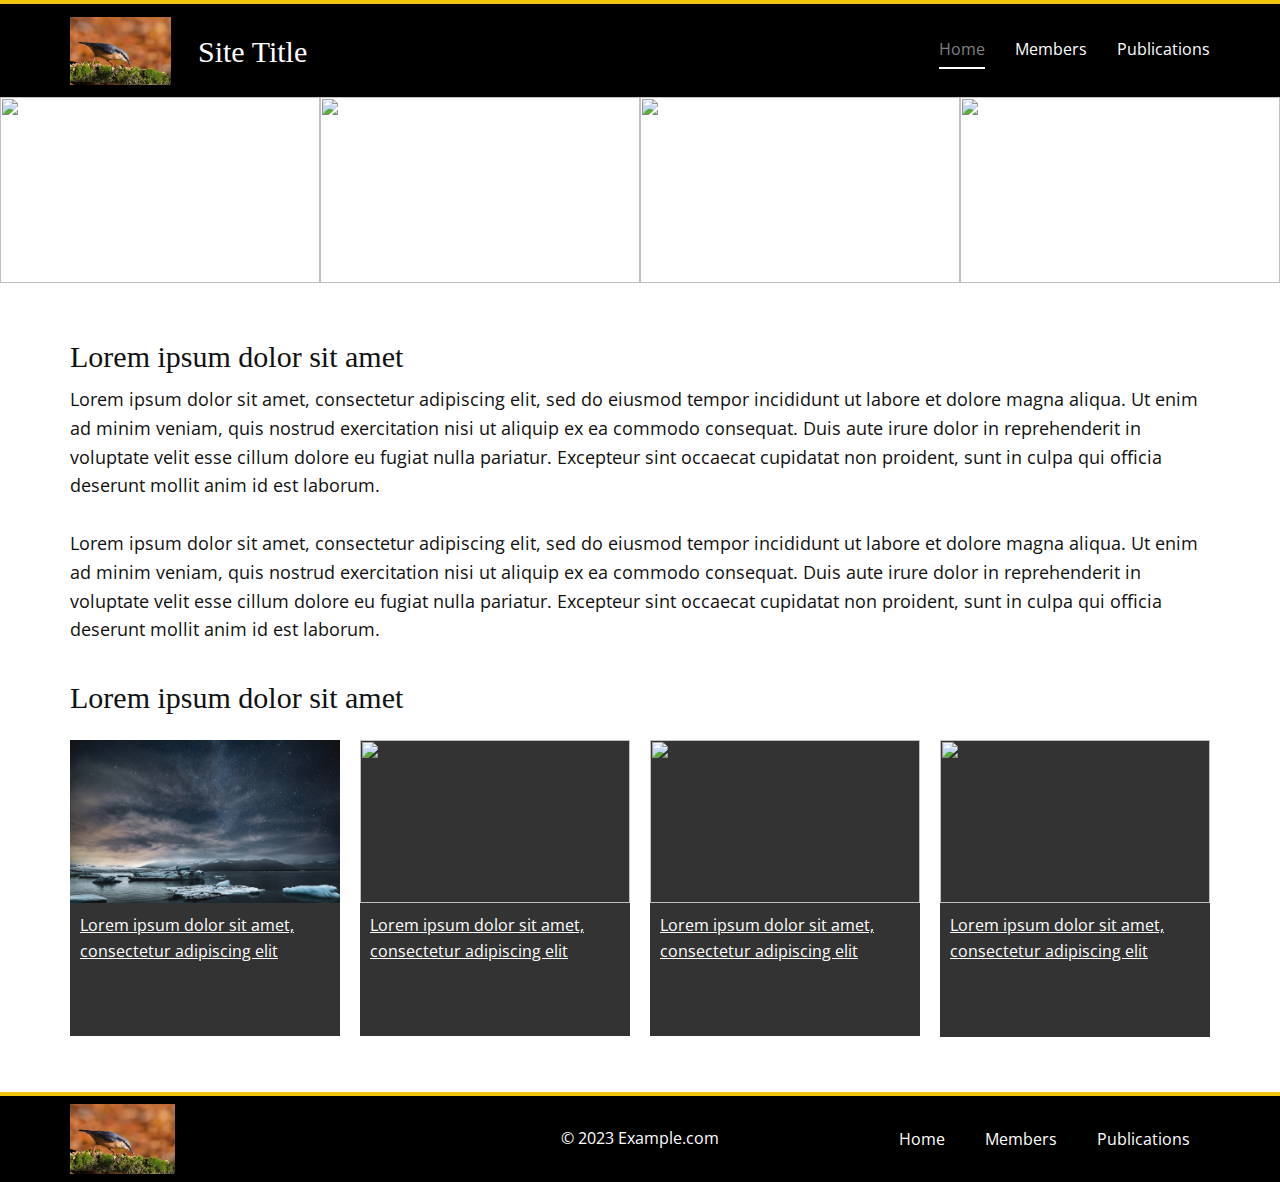
==== Home.html @ 26145945 "update" ====
<!DOCTYPE html>
<html style="font-size: 16px;" lang="en"><head>
    <meta name="viewport" content="width=device-width, initial-scale=1.0">
    <meta charset="utf-8">
    <meta name="keywords" content="This is an Example Website Heading">
    <meta name="description" content="">
    <title>Home</title>
    <link rel="stylesheet" href="style.css" media="screen">
<link rel="stylesheet" href="Home.css" media="screen">
    <script class="u-script" type="text/javascript" src="jquery.js" defer=""></script>
    <script class="u-script" type="text/javascript" src="script.js" defer=""></script>
    
    <link id="u-theme-google-font" rel="stylesheet" href="https://fonts.googleapis.com/css?family=Roboto:100,100i,300,300i,400,400i,500,500i,700,700i,900,900i|Open+Sans:300,300i,400,400i,500,500i,600,600i,700,700i,800,800i">
    
    
    
    <script type="application/ld+json">{
		"@context": "http://schema.org",
		"@type": "Organization",
		"name": "Site1",
		"logo": "images/479dc16452581d4a0d431041e88dc16169af17647cdf027901b9ed401eec7d08789500a4687298b7d4972075049ca8ba80bfc06013b332c9079c28_1280.jpg"
}</script>
    <meta name="theme-color" content="#478ac9">
    <meta property="og:title" content="Home">
    <meta property="og:description" content="">
    <meta property="og:type" content="website">
  <meta data-intl-tel-input-cdn-path="intlTelInput/"></head>
  <body class="u-body u-xl-mode" data-lang="en"><header class="u-black u-border-4 u-border-no-bottom u-border-no-left u-border-no-right u-border-palette-3-base u-clearfix u-header u-header" id="sec-eb6b"><div class="u-clearfix u-sheet u-sheet-1">
        <nav class="u-menu u-menu-one-level u-offcanvas u-menu-1">
          <div class="menu-collapse" style="font-size: 1rem; letter-spacing: 0px; font-weight: 400;">
            <a class="u-button-style u-custom-active-border-color u-custom-active-color u-custom-border u-custom-border-color u-custom-borders u-custom-hover-border-color u-custom-hover-color u-custom-left-right-menu-spacing u-custom-padding-bottom u-custom-text-active-color u-custom-text-color u-custom-text-hover-color u-custom-top-bottom-menu-spacing u-nav-link u-text-active-palette-1-base u-text-hover-palette-2-base" href="#">
              <svg class="u-svg-link" viewBox="0 0 24 24"><use xmlns:xlink="http://www.w3.org/1999/xlink" xlink:href="#menu-hamburger"></use></svg>
              <svg class="u-svg-content" version="1.1" id="menu-hamburger" viewBox="0 0 16 16" x="0px" y="0px" xmlns:xlink="http://www.w3.org/1999/xlink" xmlns="http://www.w3.org/2000/svg"><g><rect y="1" width="16" height="2"></rect><rect y="7" width="16" height="2"></rect><rect y="13" width="16" height="2"></rect>
</g></svg>
            </a>
          </div>
          <div class="u-custom-menu u-nav-container">
            <ul class="u-nav u-spacing-30 u-unstyled u-nav-1"><li class="u-nav-item"><a class="u-border-2 u-border-active-white u-border-hover-white u-border-no-left u-border-no-right u-border-no-top u-button-style u-nav-link u-text-active-grey-50 u-text-hover-grey-50 u-text-white" href="index.html" style="padding: 10px 0px;">Home</a>
</li><li class="u-nav-item"><a class="u-border-2 u-border-active-white u-border-hover-white u-border-no-left u-border-no-right u-border-no-top u-button-style u-nav-link u-text-active-grey-50 u-text-hover-grey-50 u-text-white" href="Members.html" style="padding: 10px 0px;">Members</a>
</li><li class="u-nav-item"><a class="u-border-2 u-border-active-white u-border-hover-white u-border-no-left u-border-no-right u-border-no-top u-button-style u-nav-link u-text-active-grey-50 u-text-hover-grey-50 u-text-white" href="Publications.html" style="padding: 10px 0px;">Publications</a>
</li></ul>
          </div>
          <div class="u-custom-menu u-nav-container-collapse">
            <div class="u-black u-container-style u-inner-container-layout u-opacity u-opacity-95 u-sidenav">
              <div class="u-inner-container-layout u-sidenav-overflow">
                <div class="u-menu-close"></div>
                <ul class="u-align-center u-nav u-popupmenu-items u-unstyled u-nav-2"><li class="u-nav-item"><a class="u-button-style u-nav-link" href="index.html">Home</a>
</li><li class="u-nav-item"><a class="u-button-style u-nav-link" href="Members.html">Members</a>
</li><li class="u-nav-item"><a class="u-button-style u-nav-link" href="Publications.html">Publications</a>
</li></ul>
              </div>
            </div>
            <div class="u-black u-menu-overlay u-opacity u-opacity-70"></div>
          </div>
        </nav>
        <a href="index.html" class="u-image u-logo u-image-1" data-image-width="1280" data-image-height="854" title="Home">
          <img src="images/479dc16452581d4a0d431041e88dc16169af17647cdf027901b9ed401eec7d08789500a4687298b7d4972075049ca8ba80bfc06013b332c9079c28_1280.jpg" class="u-logo-image u-logo-image-1">
        </a>
        <h1 class="u-custom-font u-font-georgia u-text u-text-default u-text-1">Site Title</h1>
      </div></header>
    <section class="u-align-center u-clearfix u-valign-middle u-section-1" id="sec-af7d">
      <div class="u-expanded-width u-gallery u-layout-grid u-show-text-on-hover u-gallery-1">
        <div class="u-gallery-inner u-gallery-inner-1">
          <div class="u-effect-fade u-gallery-item">
            <div class="u-back-slide" data-image-width="1280" data-image-height="853">
              <img class="u-back-image u-expanded" src="https://pixabay.com/get/g6930a780e0dfb46209451ac8246dd8c960e62f2b40645e8376b8b72d1131f4065442aaa1e832313bb602b2c0cd6d0d5ab40e7ce6a849fbbce3d733708258d1a3_1280.jpg">
            </div>
            <div class="u-over-slide u-shading u-over-slide-1">
              <h3 class="u-gallery-heading"></h3>
              <p class="u-gallery-text"></p>
            </div>
          </div>
          <div class="u-effect-fade u-gallery-item">
            <div class="u-back-slide" data-image-width="1280" data-image-height="853">
              <img class="u-back-image u-expanded" src="https://pixabay.com/get/g4686853865cf8bb905123b4b32ce20714c348b92cbc048119fe8eb288a809435771b877b5851073b29b66ee1ad4262e8dd6f68de3fdbd71ac6449dd88e58bc84_1280.jpg">
            </div>
            <div class="u-over-slide u-shading u-over-slide-2">
              <h3 class="u-gallery-heading"></h3>
              <p class="u-gallery-text"></p>
            </div>
          </div>
          <div class="u-effect-fade u-gallery-item">
            <div class="u-back-slide" data-image-width="1280" data-image-height="853">
              <img class="u-back-image u-expanded" src="https://pixabay.com/get/gbe7458f9c54dc36ed4347209df9c600137a1b8d85cb2b829082bd9cd4642c7c707bc08bb364a2e9b713bcf348eda8d5c29eec23f4846a1e8c9db288f5273f247_1280.jpg">
            </div>
            <div class="u-over-slide u-shading u-over-slide-3">
              <h3 class="u-gallery-heading"></h3>
              <p class="u-gallery-text"></p>
            </div>
          </div>
          <div class="u-effect-fade u-gallery-item" data-image-width="1280" data-image-height="853">
            <div class="u-back-slide">
              <img class="u-back-image u-expanded" src="https://pixabay.com/get/gbffd4af465324a0ad58f565b9cb8e1d65d6dec964a9f0bb3cbc9189b133e8003f83b657eb22f092108024a7ab6c31409e4e93d28e5c6b95c3aedfff0e6784a30_1280.jpg">
            </div>
            <div class="u-over-slide u-shading u-over-slide-4">
              <h3 class="u-gallery-heading"></h3>
              <p class="u-gallery-text"></p>
            </div>
          </div>
        </div>
      </div>
    </section>
    <section class="u-clearfix u-white u-section-2" id="sec-b62a">
      <div class="u-clearfix u-sheet u-valign-middle u-sheet-1">
        <h3 class="u-custom-font u-font-georgia u-text u-text-1"> Lorem ipsum dolor sit amet</h3>
        <p class="u-text u-text-default u-text-2">Lorem ipsum dolor sit amet, consectetur adipiscing elit, sed do eiusmod 
tempor incididunt ut labore et dolore magna aliqua. Ut enim ad minim 
veniam, quis nostrud exercitation  nisi ut aliquip ex ea 
commodo consequat. Duis aute irure dolor in reprehenderit in voluptate 
velit esse cillum dolore eu fugiat nulla pariatur. Excepteur sint 
occaecat cupidatat non proident, sunt in culpa qui officia deserunt 
mollit anim id est laborum.<br>
          <br>Lorem ipsum dolor sit amet, consectetur adipiscing elit, sed do eiusmod 
tempor incididunt ut labore et dolore magna aliqua. Ut enim ad minim 
veniam, quis nostrud exercitation  nisi ut aliquip ex ea 
commodo consequat. Duis aute irure dolor in reprehenderit in voluptate 
velit esse cillum dolore eu fugiat nulla pariatur. Excepteur sint 
occaecat cupidatat non proident, sunt in culpa qui officia deserunt 
mollit anim id est laborum.<br>
        </p>
        <h3 class="u-custom-font u-font-georgia u-text u-text-3"> Lorem ipsum dolor sit amet</h3>
        <div class="u-container-style u-grey-80 u-group u-hover-feature u-shape-rectangle u-group-1" data-href="#">
          <div class="u-container-layout u-container-layout-1">
            <img class="u-expanded-width u-image u-image-default u-image-1" src="images/324a0ad58f565b9cb8e1d65d6dec964a9f0bb3cbc9189b133e8003f83b657eb22f092108024a7ab6c31409e4e93d28e5c6b95c3aedfff0e6784a30_1280.jpg" alt="" data-image-width="1280" data-image-height="853">
            <p class="u-text u-text-4"> Lorem ipsum dolor sit amet, consectetur adipiscing elit</p>
          </div>
        </div>
        <div class="u-container-style u-grey-80 u-group u-hover-feature u-shape-rectangle u-group-2" data-href="#">
          <div class="u-container-layout u-container-layout-2">
            <img class="u-expanded-width u-image u-image-default u-image-2" src="https://pixabay.com/get/gbffd4af465324a0ad58f565b9cb8e1d65d6dec964a9f0bb3cbc9189b133e8003f83b657eb22f092108024a7ab6c31409e4e93d28e5c6b95c3aedfff0e6784a30_1280.jpg" alt="" data-image-width="1280" data-image-height="853">
            <p class="u-text u-text-5"> Lorem ipsum dolor sit amet, consectetur adipiscing elit</p>
          </div>
        </div>
        <div class="u-container-style u-grey-80 u-group u-hover-feature u-shape-rectangle u-group-3" data-href="#">
          <div class="u-container-layout u-container-layout-3">
            <img class="u-expanded-width u-image u-image-default u-image-3" src="https://pixabay.com/get/gbffd4af465324a0ad58f565b9cb8e1d65d6dec964a9f0bb3cbc9189b133e8003f83b657eb22f092108024a7ab6c31409e4e93d28e5c6b95c3aedfff0e6784a30_1280.jpg" alt="" data-image-width="1280" data-image-height="853">
            <p class="u-text u-text-6"> Lorem ipsum dolor sit amet, consectetur adipiscing elit</p>
          </div>
        </div>
        <div class="u-container-style u-grey-80 u-group u-hover-feature u-shape-rectangle u-group-4" data-href="#">
          <div class="u-container-layout u-container-layout-4">
            <img class="u-expanded-width u-image u-image-default u-image-4" src="https://pixabay.com/get/gbffd4af465324a0ad58f565b9cb8e1d65d6dec964a9f0bb3cbc9189b133e8003f83b657eb22f092108024a7ab6c31409e4e93d28e5c6b95c3aedfff0e6784a30_1280.jpg" alt="" data-image-width="1280" data-image-height="853">
            <p class="u-text u-text-7"> Lorem ipsum dolor sit amet, consectetur adipiscing elit</p>
          </div>
        </div>
      </div>
      
      
      
      
    </section>
    
    
    <footer class="u-black u-border-4 u-border-no-bottom u-border-no-left u-border-no-right u-border-palette-3-base u-clearfix u-footer" id="sec-b84a"><div class="u-clearfix u-sheet u-sheet-1">
        <a href="index.html" class="u-image u-logo u-image-1" data-image-width="1280" data-image-height="854" title="Home">
          <img src="images/479dc16452581d4a0d431041e88dc16169af17647cdf027901b9ed401eec7d08789500a4687298b7d4972075049ca8ba80bfc06013b332c9079c28_1280.jpg" class="u-logo-image u-logo-image-1">
        </a>
        <nav class="u-menu u-menu-one-level u-offcanvas u-menu-1">
          <div class="menu-collapse">
            <a class="u-button-style u-nav-link" href="#">
              <svg class="u-svg-link" viewBox="0 0 24 24"><use xmlns:xlink="http://www.w3.org/1999/xlink" xlink:href="#menu-hamburger"></use></svg>
              <svg class="u-svg-content" version="1.1" id="menu-hamburger" viewBox="0 0 16 16" x="0px" y="0px" xmlns:xlink="http://www.w3.org/1999/xlink" xmlns="http://www.w3.org/2000/svg"><g><rect y="1" width="16" height="2"></rect><rect y="7" width="16" height="2"></rect><rect y="13" width="16" height="2"></rect>
</g></svg>
            </a>
          </div>
          <div class="u-custom-menu u-nav-container">
            <ul class="u-nav u-unstyled"><li class="u-nav-item"><a class="u-button-style u-nav-link" href="Home.html">Home</a>
</li><li class="u-nav-item"><a class="u-button-style u-nav-link" href="Members.html">Members</a>
</li><li class="u-nav-item"><a class="u-button-style u-nav-link" href="Publications.html">Publications</a>
</li></ul>
          </div>
          <div class="u-custom-menu u-nav-container-collapse">
            <div class="u-black u-container-style u-inner-container-layout u-opacity u-opacity-95 u-sidenav">
              <div class="u-inner-container-layout u-sidenav-overflow">
                <div class="u-menu-close"></div>
                <ul class="u-align-center u-nav u-popupmenu-items u-unstyled u-nav-2"><li class="u-nav-item"><a class="u-button-style u-nav-link" href="Home.html">Home</a>
</li><li class="u-nav-item"><a class="u-button-style u-nav-link" href="Members.html">Members</a>
</li><li class="u-nav-item"><a class="u-button-style u-nav-link" href="Publications.html">Publications</a>
</li></ul>
              </div>
            </div>
            <div class="u-black u-menu-overlay u-opacity u-opacity-70"></div>
          </div>
        </nav>
        <p class="u-align-center u-text u-text-default u-text-1"> © 2023 Example.com</p>
      </div></footer>
    
  
</body></html>
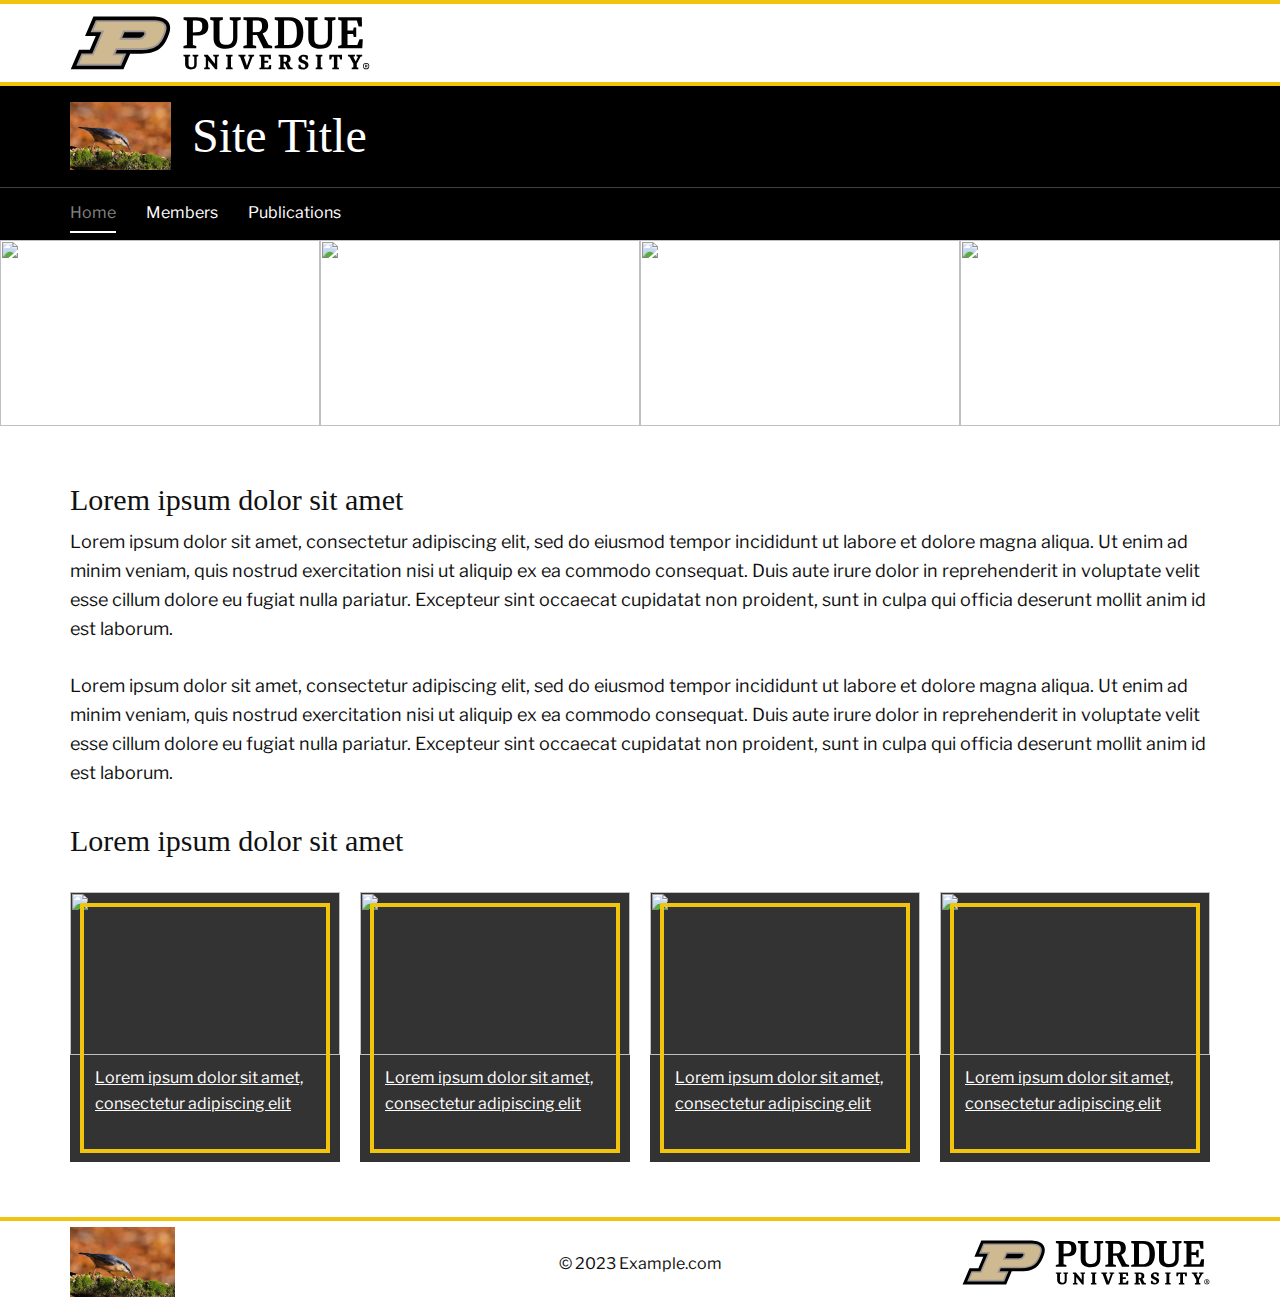
==== commit 528bfc53: "Update" ====
--- a/Home.html
+++ b/Home.html
@@ -5,10 +5,11 @@
     <meta name="keywords" content="This is an Example Website Heading">
     <meta name="description" content="">
     <title>Home</title>
-    <link rel="stylesheet" href="style.css" media="screen">
+    <link rel="stylesheet" href="nicepage.css" media="screen">
 <link rel="stylesheet" href="Home.css" media="screen">
     <script class="u-script" type="text/javascript" src="jquery.js" defer=""></script>
-    <script class="u-script" type="text/javascript" src="script.js" defer=""></script>
+    <script class="u-script" type="text/javascript" src="nicepage.js" defer=""></script>
+    <meta name="generator" content="Nicepage 5.6.10, nicepage.com">
     
     <link id="u-theme-google-font" rel="stylesheet" href="https://fonts.googleapis.com/css?family=Roboto:100,100i,300,300i,400,400i,500,500i,700,700i,900,900i|Open+Sans:300,300i,400,400i,500,500i,600,600i,700,700i,800,800i">
     
@@ -18,47 +19,79 @@
 		"@context": "http://schema.org",
 		"@type": "Organization",
 		"name": "Site1",
-		"logo": "images/479dc16452581d4a0d431041e88dc16169af17647cdf027901b9ed401eec7d08789500a4687298b7d4972075049ca8ba80bfc06013b332c9079c28_1280.jpg"
+		"logo": "images/PU-H-light.svg"
 }</script>
     <meta name="theme-color" content="#478ac9">
     <meta property="og:title" content="Home">
     <meta property="og:description" content="">
     <meta property="og:type" content="website">
-  <meta data-intl-tel-input-cdn-path="intlTelInput/"></head>
-  <body class="u-body u-xl-mode" data-lang="en"><header class="u-black u-border-4 u-border-no-bottom u-border-no-left u-border-no-right u-border-palette-3-base u-clearfix u-header u-header" id="sec-eb6b"><div class="u-clearfix u-sheet u-sheet-1">
-        <nav class="u-menu u-menu-one-level u-offcanvas u-menu-1">
-          <div class="menu-collapse" style="font-size: 1rem; letter-spacing: 0px; font-weight: 400;">
-            <a class="u-button-style u-custom-active-border-color u-custom-active-color u-custom-border u-custom-border-color u-custom-borders u-custom-hover-border-color u-custom-hover-color u-custom-left-right-menu-spacing u-custom-padding-bottom u-custom-text-active-color u-custom-text-color u-custom-text-hover-color u-custom-top-bottom-menu-spacing u-nav-link u-text-active-palette-1-base u-text-hover-palette-2-base" href="#">
-              <svg class="u-svg-link" viewBox="0 0 24 24"><use xmlns:xlink="http://www.w3.org/1999/xlink" xlink:href="#menu-hamburger"></use></svg>
-              <svg class="u-svg-content" version="1.1" id="menu-hamburger" viewBox="0 0 16 16" x="0px" y="0px" xmlns:xlink="http://www.w3.org/1999/xlink" xmlns="http://www.w3.org/2000/svg"><g><rect y="1" width="16" height="2"></rect><rect y="7" width="16" height="2"></rect><rect y="13" width="16" height="2"></rect>
+  <link rel="preconnect" href="https://fonts.googleapis.com">
+<link rel="preconnect" href="https://fonts.gstatic.com" crossorigin="">
+<link href="https://fonts.googleapis.com/css2?family=Libre+Franklin&amp;display=swap" rel="stylesheet"><meta data-intl-tel-input-cdn-path="intlTelInput/"></head>
+  <body class="u-body u-xl-mode" data-lang="en"><header class=" u-border-no-bottom u-border-no-left u-border-no-right u-border-no-top u-clearfix u-header u-section-row-container" id="sec-eb6b" style=""><div class="u-section-rows">
+        <div class="u-border-4 u-border-no-left u-border-no-right u-border-palette-3-base u-clearfix u-section-row u-white" data-animation-name="" data-animation-duration="0" data-animation-delay="0" data-animation-direction="" id="sec-3c46">
+          <div class="u-clearfix u-sheet u-valign-middle u-sheet-1">
+            <a href="https://nicepage.com/k/loans-website-templates" class="u-image u-logo u-image-1" data-image-width="300" data-image-height="54">
+              <img src="images/PU-H-light.svg" class="u-logo-image u-logo-image-1">
+            </a>
+          </div>
+          
+          
+          
+          
+          
+        </div>
+        <div class="u-black u-section-row u-section-row-2" id="sec-4ad6">
+          <div class="u-clearfix u-sheet u-sheet-2">
+            <a href="index.html" class="u-image u-logo u-image-2" data-image-width="1280" data-image-height="854" title="Home">
+              <img src="images/479dc16452581d4a0d431041e88dc16169af17647cdf027901b9ed401eec7d08789500a4687298b7d4972075049ca8ba80bfc06013b332c9079c28_1280.jpg" class="u-logo-image u-logo-image-2">
+            </a>
+            <h1 class="u-custom-font u-font-georgia u-text u-text-default u-text-1">Site Title</h1>
+          </div>
+          
+          
+          
+          
+          
+        </div>
+        <div class="u-black u-border-1 u-border-grey-75 u-border-no-bottom u-border-no-left u-border-no-right u-section-row u-section-row-3" id="sec-169a">
+          <div class="u-clearfix u-sheet u-valign-middle u-sheet-3">
+            <nav class="u-menu u-menu-one-level u-offcanvas u-menu-1">
+              <div class="menu-collapse" style="font-size: 1rem; letter-spacing: 0px; font-weight: 400;">
+                <a class="u-button-style u-custom-active-border-color u-custom-active-color u-custom-border u-custom-border-color u-custom-borders u-custom-hover-border-color u-custom-hover-color u-custom-left-right-menu-spacing u-custom-padding-bottom u-custom-text-active-color u-custom-text-color u-custom-text-hover-color u-custom-top-bottom-menu-spacing u-nav-link u-text-active-palette-1-base u-text-hover-palette-2-base" href="#">
+                  <svg class="u-svg-link" viewBox="0 0 24 24"><use xmlns:xlink="http://www.w3.org/1999/xlink" xlink:href="#menu-hamburger"></use></svg>
+                  <svg class="u-svg-content" version="1.1" id="menu-hamburger" viewBox="0 0 16 16" x="0px" y="0px" xmlns:xlink="http://www.w3.org/1999/xlink" xmlns="http://www.w3.org/2000/svg"><g><rect y="1" width="16" height="2"></rect><rect y="7" width="16" height="2"></rect><rect y="13" width="16" height="2"></rect>
 </g></svg>
-            </a>
-          </div>
-          <div class="u-custom-menu u-nav-container">
-            <ul class="u-nav u-spacing-30 u-unstyled u-nav-1"><li class="u-nav-item"><a class="u-border-2 u-border-active-white u-border-hover-white u-border-no-left u-border-no-right u-border-no-top u-button-style u-nav-link u-text-active-grey-50 u-text-hover-grey-50 u-text-white" href="index.html" style="padding: 10px 0px;">Home</a>
+                </a>
+              </div>
+              <div class="u-custom-menu u-nav-container">
+                <ul class="u-nav u-spacing-30 u-unstyled u-nav-1"><li class="u-nav-item"><a class="u-border-2 u-border-active-white u-border-hover-white u-border-no-left u-border-no-right u-border-no-top u-button-style u-nav-link u-text-active-grey-50 u-text-hover-grey-50 u-text-white" href="index.html" style="padding: 10px 0px;">Home</a>
 </li><li class="u-nav-item"><a class="u-border-2 u-border-active-white u-border-hover-white u-border-no-left u-border-no-right u-border-no-top u-button-style u-nav-link u-text-active-grey-50 u-text-hover-grey-50 u-text-white" href="Members.html" style="padding: 10px 0px;">Members</a>
 </li><li class="u-nav-item"><a class="u-border-2 u-border-active-white u-border-hover-white u-border-no-left u-border-no-right u-border-no-top u-button-style u-nav-link u-text-active-grey-50 u-text-hover-grey-50 u-text-white" href="Publications.html" style="padding: 10px 0px;">Publications</a>
 </li></ul>
-          </div>
-          <div class="u-custom-menu u-nav-container-collapse">
-            <div class="u-black u-container-style u-inner-container-layout u-opacity u-opacity-95 u-sidenav">
-              <div class="u-inner-container-layout u-sidenav-overflow">
-                <div class="u-menu-close"></div>
-                <ul class="u-align-center u-nav u-popupmenu-items u-unstyled u-nav-2"><li class="u-nav-item"><a class="u-button-style u-nav-link" href="index.html">Home</a>
+              </div>
+              <div class="u-custom-menu u-nav-container-collapse">
+                <div class="u-black u-container-style u-inner-container-layout u-opacity u-opacity-95 u-sidenav">
+                  <div class="u-inner-container-layout u-sidenav-overflow">
+                    <div class="u-menu-close"></div>
+                    <ul class="u-align-center u-nav u-popupmenu-items u-unstyled u-nav-2"><li class="u-nav-item"><a class="u-button-style u-nav-link" href="index.html">Home</a>
 </li><li class="u-nav-item"><a class="u-button-style u-nav-link" href="Members.html">Members</a>
 </li><li class="u-nav-item"><a class="u-button-style u-nav-link" href="Publications.html">Publications</a>
 </li></ul>
+                  </div>
+                </div>
+                <div class="u-black u-menu-overlay u-opacity u-opacity-70"></div>
               </div>
-            </div>
-            <div class="u-black u-menu-overlay u-opacity u-opacity-70"></div>
-          </div>
-        </nav>
-        <a href="index.html" class="u-image u-logo u-image-1" data-image-width="1280" data-image-height="854" title="Home">
-          <img src="images/479dc16452581d4a0d431041e88dc16169af17647cdf027901b9ed401eec7d08789500a4687298b7d4972075049ca8ba80bfc06013b332c9079c28_1280.jpg" class="u-logo-image u-logo-image-1">
-        </a>
-        <h1 class="u-custom-font u-font-georgia u-text u-text-default u-text-1">Site Title</h1>
+            </nav>
+          </div>
+          
+          
+          
+          
+          
+        </div>
       </div></header>
-    <section class="u-align-center u-clearfix u-valign-middle u-section-1" id="sec-af7d">
+    <section class="u-align-center u-clearfix u-section-1" id="sec-af7d">
       <div class="u-expanded-width u-gallery u-layout-grid u-show-text-on-hover u-gallery-1">
         <div class="u-gallery-inner u-gallery-inner-1">
           <div class="u-effect-fade u-gallery-item">
@@ -121,26 +154,30 @@
         <h3 class="u-custom-font u-font-georgia u-text u-text-3"> Lorem ipsum dolor sit amet</h3>
         <div class="u-container-style u-grey-80 u-group u-hover-feature u-shape-rectangle u-group-1" data-href="#">
           <div class="u-container-layout u-container-layout-1">
-            <img class="u-expanded-width u-image u-image-default u-image-1" src="images/324a0ad58f565b9cb8e1d65d6dec964a9f0bb3cbc9189b133e8003f83b657eb22f092108024a7ab6c31409e4e93d28e5c6b95c3aedfff0e6784a30_1280.jpg" alt="" data-image-width="1280" data-image-height="853">
+            <img class="u-expanded-width u-image u-image-default u-image-1" src="https://pixabay.com/get/gbffd4af465324a0ad58f565b9cb8e1d65d6dec964a9f0bb3cbc9189b133e8003f83b657eb22f092108024a7ab6c31409e4e93d28e5c6b95c3aedfff0e6784a30_1280.jpg" alt="" data-image-width="1280" data-image-height="853">
             <p class="u-text u-text-4"> Lorem ipsum dolor sit amet, consectetur adipiscing elit</p>
+            <div class="box-scale u-border-4 u-border-palette-3-base u-hover-feature u-preserve-proportions u-shape u-shape-rectangle u-shape-1"></div>
           </div>
         </div>
         <div class="u-container-style u-grey-80 u-group u-hover-feature u-shape-rectangle u-group-2" data-href="#">
           <div class="u-container-layout u-container-layout-2">
             <img class="u-expanded-width u-image u-image-default u-image-2" src="https://pixabay.com/get/gbffd4af465324a0ad58f565b9cb8e1d65d6dec964a9f0bb3cbc9189b133e8003f83b657eb22f092108024a7ab6c31409e4e93d28e5c6b95c3aedfff0e6784a30_1280.jpg" alt="" data-image-width="1280" data-image-height="853">
             <p class="u-text u-text-5"> Lorem ipsum dolor sit amet, consectetur adipiscing elit</p>
+            <div class="box-scale u-border-4 u-border-palette-3-base u-hover-feature u-preserve-proportions u-shape u-shape-rectangle u-shape-2"></div>
           </div>
         </div>
         <div class="u-container-style u-grey-80 u-group u-hover-feature u-shape-rectangle u-group-3" data-href="#">
           <div class="u-container-layout u-container-layout-3">
             <img class="u-expanded-width u-image u-image-default u-image-3" src="https://pixabay.com/get/gbffd4af465324a0ad58f565b9cb8e1d65d6dec964a9f0bb3cbc9189b133e8003f83b657eb22f092108024a7ab6c31409e4e93d28e5c6b95c3aedfff0e6784a30_1280.jpg" alt="" data-image-width="1280" data-image-height="853">
             <p class="u-text u-text-6"> Lorem ipsum dolor sit amet, consectetur adipiscing elit</p>
+            <div class="box-scale u-border-4 u-border-palette-3-base u-hover-feature u-preserve-proportions u-shape u-shape-rectangle u-shape-3"></div>
           </div>
         </div>
         <div class="u-container-style u-grey-80 u-group u-hover-feature u-shape-rectangle u-group-4" data-href="#">
           <div class="u-container-layout u-container-layout-4">
             <img class="u-expanded-width u-image u-image-default u-image-4" src="https://pixabay.com/get/gbffd4af465324a0ad58f565b9cb8e1d65d6dec964a9f0bb3cbc9189b133e8003f83b657eb22f092108024a7ab6c31409e4e93d28e5c6b95c3aedfff0e6784a30_1280.jpg" alt="" data-image-width="1280" data-image-height="853">
             <p class="u-text u-text-7"> Lorem ipsum dolor sit amet, consectetur adipiscing elit</p>
+            <div class="box-scale u-border-4 u-border-palette-3-base u-hover-feature u-preserve-proportions u-shape u-shape-rectangle u-shape-4"></div>
           </div>
         </div>
       </div>
@@ -148,42 +185,32 @@
       
       
       
+      
+      
+      
+      
     </section>
     
     
-    <footer class="u-black u-border-4 u-border-no-bottom u-border-no-left u-border-no-right u-border-palette-3-base u-clearfix u-footer" id="sec-b84a"><div class="u-clearfix u-sheet u-sheet-1">
+    <footer class="u-border-4 u-border-no-bottom u-border-no-left u-border-no-right u-border-palette-3-base u-clearfix u-footer u-white" id="sec-b84a"><div class="u-clearfix u-sheet u-sheet-1">
         <a href="index.html" class="u-image u-logo u-image-1" data-image-width="1280" data-image-height="854" title="Home">
           <img src="images/479dc16452581d4a0d431041e88dc16169af17647cdf027901b9ed401eec7d08789500a4687298b7d4972075049ca8ba80bfc06013b332c9079c28_1280.jpg" class="u-logo-image u-logo-image-1">
         </a>
-        <nav class="u-menu u-menu-one-level u-offcanvas u-menu-1">
-          <div class="menu-collapse">
-            <a class="u-button-style u-nav-link" href="#">
-              <svg class="u-svg-link" viewBox="0 0 24 24"><use xmlns:xlink="http://www.w3.org/1999/xlink" xlink:href="#menu-hamburger"></use></svg>
-              <svg class="u-svg-content" version="1.1" id="menu-hamburger" viewBox="0 0 16 16" x="0px" y="0px" xmlns:xlink="http://www.w3.org/1999/xlink" xmlns="http://www.w3.org/2000/svg"><g><rect y="1" width="16" height="2"></rect><rect y="7" width="16" height="2"></rect><rect y="13" width="16" height="2"></rect>
-</g></svg>
-            </a>
-          </div>
-          <div class="u-custom-menu u-nav-container">
-            <ul class="u-nav u-unstyled"><li class="u-nav-item"><a class="u-button-style u-nav-link" href="Home.html">Home</a>
-</li><li class="u-nav-item"><a class="u-button-style u-nav-link" href="Members.html">Members</a>
-</li><li class="u-nav-item"><a class="u-button-style u-nav-link" href="Publications.html">Publications</a>
-</li></ul>
-          </div>
-          <div class="u-custom-menu u-nav-container-collapse">
-            <div class="u-black u-container-style u-inner-container-layout u-opacity u-opacity-95 u-sidenav">
-              <div class="u-inner-container-layout u-sidenav-overflow">
-                <div class="u-menu-close"></div>
-                <ul class="u-align-center u-nav u-popupmenu-items u-unstyled u-nav-2"><li class="u-nav-item"><a class="u-button-style u-nav-link" href="Home.html">Home</a>
-</li><li class="u-nav-item"><a class="u-button-style u-nav-link" href="Members.html">Members</a>
-</li><li class="u-nav-item"><a class="u-button-style u-nav-link" href="Publications.html">Publications</a>
-</li></ul>
-              </div>
-            </div>
-            <div class="u-black u-menu-overlay u-opacity u-opacity-70"></div>
-          </div>
-        </nav>
         <p class="u-align-center u-text u-text-default u-text-1"> © 2023 Example.com</p>
+        <a href="index.html" class="u-image u-logo u-image-2" data-image-width="248" data-image-height="45" title="Home">
+          <img src="images/PU-H-light.svg" class="u-logo-image u-logo-image-2">
+        </a>
       </div></footer>
-    
+    <section class="u-backlink u-clearfix u-grey-80">
+      <a class="u-link" href="https://nicepage.com/website-templates" target="_blank">
+        <span>Free Website Templates</span>
+      </a>
+      <p class="u-text">
+        <span>created with</span>
+      </p>
+      <a class="u-link" href="https://nicepage.cloud" target="_blank">
+        <span>Best Website Builder</span>
+      </a>. 
+    </section>
   
 </body></html>--- a/nicepage.css
+++ b/nicepage.css
@@ -0,0 +1,41447 @@
+@charset "UTF-8";
+.u-hidden-block {
+  visibility: hidden!important;
+}
+.u-locked-block {
+  pointer-events: none!important;
+}
+/*! normalize.css v4.1.1 | MIT License | github.com/necolas/normalize.css */
+html {
+  font-family: sans-serif;
+  -ms-text-size-adjust: 100%;
+  -webkit-text-size-adjust: 100%;
+}
+body {
+  margin: 0;
+}
+article,
+aside,
+details,
+figcaption,
+figure,
+footer,
+header,
+main,
+menu,
+nav,
+section,
+summary {
+  display: block;
+}
+audio,
+canvas,
+progress,
+video {
+  display: inline-block;
+}
+audio:not([controls]) {
+  display: none;
+  height: 0;
+}
+progress {
+  vertical-align: baseline;
+}
+template,
+[hidden] {
+  display: none;
+}
+a {
+  background-color: transparent;
+  -webkit-text-decoration-skip: objects;
+}
+a:active,
+a:hover {
+  outline-width: 0;
+}
+abbr[title] {
+  border-bottom: none;
+  text-decoration: underline;
+}
+b,
+strong {
+  font-weight: inherit;
+  font-weight: bold;
+}
+dfn {
+  font-style: italic;
+}
+h1 {
+  font-size: 2em;
+  margin: 0.67em 0;
+}
+mark {
+  background-color: #ff0;
+  color: #000;
+}
+small {
+  font-size: 80%;
+}
+sub,
+sup {
+  font-size: 75%;
+  line-height: 0;
+  position: relative;
+  vertical-align: baseline;
+}
+sub {
+  bottom: -0.25em;
+}
+sup {
+  top: -0.5em;
+}
+img {
+  border-style: none;
+}
+svg:not(:root) {
+  overflow: hidden;
+}
+code,
+kbd,
+pre,
+samp {
+  font-family: monospace,monospace;
+  font-size: 1em;
+}
+hr {
+  box-sizing: content-box;
+  height: 0;
+  overflow: visible;
+}
+button,
+input,
+optgroup,
+select,
+textarea {
+  color: inherit;
+  font: inherit;
+  margin: 0;
+}
+optgroup {
+  font-weight: 700;
+}
+button,
+input {
+  overflow: visible;
+}
+button,
+select {
+  text-transform: none;
+}
+button,
+html [type="button"],
+[type="reset"],
+[type="submit"] {
+  -webkit-appearance: button;
+}
+button::-moz-focus-inner,
+[type="button"]::-moz-focus-inner,
+[type="reset"]::-moz-focus-inner,
+[type="submit"]::-moz-focus-inner {
+  border-style: none;
+  padding: 0;
+}
+button:-moz-focusring,
+[type="button"]:-moz-focusring,
+[type="reset"]:-moz-focusring,
+[type="submit"]:-moz-focusring {
+  outline: 1px dotted ButtonText;
+}
+fieldset {
+  border: 1px solid silver;
+  margin: 0 2px;
+  padding: 0.35em 0.625em 0.75em;
+}
+legend {
+  box-sizing: border-box;
+  color: inherit;
+  display: table;
+  max-width: 100%;
+  padding: 0;
+  white-space: normal;
+}
+textarea {
+  overflow: auto;
+  outline: none;
+}
+button,
+select,
+input,
+textarea {
+  outline: none;
+}
+[type="checkbox"],
+[type="radio"] {
+  box-sizing: border-box;
+  padding: 0;
+}
+[type="number"]::-webkit-inner-spin-button,
+[type="number"]::-webkit-outer-spin-button {
+  height: auto;
+}
+[type="search"] {
+  -webkit-appearance: textfield;
+  outline-offset: -2px;
+}
+[type="search"]::-webkit-search-cancel-button,
+[type="search"]::-webkit-search-decoration {
+  -webkit-appearance: none;
+}
+::-webkit-input-placeholder {
+  color: inherit;
+  opacity: 0.54;
+}
+::-webkit-file-upload-button {
+  -webkit-appearance: button;
+  font: inherit;
+}
+ul,
+ol {
+  padding-left: 20px;
+}
+/* Fade effect */
+/* Over effect */
+/* Slide effect */
+/* Over and Slide effect */
+/* Flip Left effect */
+/* Flip Right effect */
+/* Flip Top effect */
+/* Flip Bottom effect */
+/* Wobble Left effect */
+/* Wobble Right effect */
+/* Wobble top effect */
+/* Wobble bottom effect */
+/* Zoom and Rotate Effects */
+/* Utility */
+.u-over-slide {
+  position: absolute;
+  left: 0;
+  top: 0;
+  width: 100%;
+  height: 100%;
+}
+.u-background-effect {
+  overflow: hidden;
+}
+.u-background-effect ~ .u-container-layout {
+  cursor: pointer;
+}
+/* Fade effect */
+.u-effect-fade .u-over-slide {
+  opacity: 0;
+  transition: all 500ms ease;
+}
+.u-effect-fade:hover .u-over-slide,
+.u-effect-fade.u-effect-active .u-over-slide {
+  opacity: 1;
+}
+/* Over effect */
+.u-effect-over-left .u-over-slide {
+  transform: translate(-100%, 0);
+  transition: all 500ms ease;
+}
+.u-effect-over-left:hover .u-over-slide,
+.u-effect-over-left.u-effect-active .u-over-slide {
+  transform: translate(0, 0);
+}
+.u-effect-over-right .u-over-slide {
+  transform: translate(100%, 0);
+  transition: all 500ms ease;
+}
+.u-effect-over-right:hover .u-over-slide,
+.u-effect-over-right.u-effect-active .u-over-slide {
+  transform: translate(0, 0);
+}
+.u-effect-over-top .u-over-slide {
+  transform: translate(0, -100%);
+  transition: all 500ms ease;
+}
+.u-effect-over-top:hover .u-over-slide,
+.u-effect-over-top.u-effect-active .u-over-slide {
+  transform: translate(0, 0);
+}
+.u-effect-over-bottom .u-over-slide {
+  transform: translate(0, 100%);
+  transition: all 500ms ease;
+}
+.u-effect-over-bottom:hover .u-over-slide,
+.u-effect-over-bottom.u-effect-active .u-over-slide {
+  transform: translate(0, 0);
+}
+.u-effect-over-topleft .u-over-slide {
+  transform: translate(-100%, -100%);
+  transition: all 500ms ease;
+}
+.u-effect-over-topleft:hover .u-over-slide,
+.u-effect-over-topleft.u-effect-active .u-over-slide {
+  transform: translate(0, 0);
+}
+.u-effect-over-topright .u-over-slide {
+  transform: translate(100%, -100%);
+  transition: all 500ms ease;
+}
+.u-effect-over-topright:hover .u-over-slide,
+.u-effect-over-topright.u-effect-active .u-over-slide {
+  transform: translate(0, 0);
+}
+.u-effect-over-bottomleft .u-over-slide {
+  transform: translate(-100%, 100%);
+  transition: all 500ms ease;
+}
+.u-effect-over-bottomleft:hover .u-over-slide,
+.u-effect-over-bottomleft.u-effect-active .u-over-slide {
+  transform: translate(0, 0);
+}
+.u-effect-over-bottomright .u-over-slide {
+  transform: translate(100%, 100%);
+  transition: all 500ms ease;
+}
+.u-effect-over-bottomright:hover .u-over-slide,
+.u-effect-over-bottomright.u-effect-active .u-over-slide {
+  transform: translate(0, 0);
+}
+/* Slide effect */
+.u-effect-slide-left .u-over-slide {
+  transform: translate(-100%, 0);
+  transition: all 500ms ease;
+}
+.u-effect-slide-left:hover .u-over-slide,
+.u-effect-slide-left.u-effect-active .u-over-slide {
+  transform: translate(0, 0);
+}
+.u-effect-slide-left .u-back-slide {
+  transition: all 500ms ease;
+}
+.u-effect-slide-left:hover .u-back-slide,
+.u-effect-slide-left.u-effect-active .u-back-slide {
+  transform: translate(100%, 0);
+}
+.u-effect-slide-right .u-over-slide {
+  transform: translate(100%, 0);
+  transition: all 500ms ease;
+}
+.u-effect-slide-right:hover .u-over-slide,
+.u-effect-slide-right.u-effect-active .u-over-slide {
+  transform: translate(0, 0);
+}
+.u-effect-slide-right .u-back-slide {
+  transition: all 500ms ease;
+}
+.u-effect-slide-right:hover .u-back-slide,
+.u-effect-slide-right.u-effect-active .u-back-slide {
+  transform: translate(-100%, 0);
+}
+.u-effect-slide-top .u-over-slide {
+  transform: translate(0, -100%);
+  transition: all 500ms ease;
+}
+.u-effect-slide-top:hover .u-over-slide,
+.u-effect-slide-top.u-effect-active .u-over-slide {
+  transform: translate(0, 0);
+}
+.u-effect-slide-top .u-back-slide {
+  transition: all 500ms ease;
+}
+.u-effect-slide-top:hover .u-back-slide,
+.u-effect-slide-top.u-effect-active .u-back-slide {
+  transform: translate(0, 100%);
+}
+.u-effect-slide-bottom .u-over-slide {
+  transform: translate(0, 100%);
+  transition: all 500ms ease;
+}
+.u-effect-slide-bottom:hover .u-over-slide,
+.u-effect-slide-bottom.u-effect-active .u-over-slide {
+  transform: translate(0, 0);
+}
+.u-effect-slide-bottom .u-back-slide {
+  transition: all 500ms ease;
+}
+.u-effect-slide-bottom:hover .u-back-slide,
+.u-effect-slide-bottom.u-effect-active .u-back-slide {
+  transform: translate(0, -100%);
+}
+.u-effect-slide-topleft .u-over-slide {
+  transform: translate(-100%, -100%);
+  transition: all 500ms ease;
+}
+.u-effect-slide-topleft:hover .u-over-slide,
+.u-effect-slide-topleft.u-effect-active .u-over-slide {
+  transform: translate(0, 0);
+}
+.u-effect-slide-topleft .u-back-slide {
+  transition: all 500ms ease;
+}
+.u-effect-slide-topleft:hover .u-back-slide,
+.u-effect-slide-topleft.u-effect-active .u-back-slide {
+  transform: translate(100%, 100%);
+}
+.u-effect-slide-topright .u-over-slide {
+  transform: translate(100%, -100%);
+  transition: all 500ms ease;
+}
+.u-effect-slide-topright:hover .u-over-slide,
+.u-effect-slide-topright.u-effect-active .u-over-slide {
+  transform: translate(0, 0);
+}
+.u-effect-slide-topright .u-back-slide {
+  transition: all 500ms ease;
+}
+.u-effect-slide-topright:hover .u-back-slide,
+.u-effect-slide-topright.u-effect-active .u-back-slide {
+  transform: translate(-100%, 100%);
+}
+.u-effect-slide-bottomleft .u-over-slide {
+  transform: translate(-100%, 100%);
+  transition: all 500ms ease;
+}
+.u-effect-slide-bottomleft:hover .u-over-slide,
+.u-effect-slide-bottomleft.u-effect-active .u-over-slide {
+  transform: translate(0, 0);
+}
+.u-effect-slide-bottomleft .u-back-slide {
+  transition: all 500ms ease;
+}
+.u-effect-slide-bottomleft:hover .u-back-slide,
+.u-effect-slide-bottomleft.u-effect-active .u-back-slide {
+  transform: translate(100%, -100%);
+}
+.u-effect-slide-bottomright .u-over-slide {
+  transform: translate(100%, 100%);
+  transition: all 500ms ease;
+}
+.u-effect-slide-bottomright:hover .u-over-slide,
+.u-effect-slide-bottomright.u-effect-active .u-over-slide {
+  transform: translate(0, 0);
+}
+.u-effect-slide-bottomright .u-back-slide {
+  transition: all 500ms ease;
+}
+.u-effect-slide-bottomright:hover .u-back-slide,
+.u-effect-slide-bottomright.u-effect-active .u-back-slide {
+  transform: translate(-100%, -100%);
+}
+/* Flip */
+.u-effect-flip-left,
+.u-effect-flip-left .u-slidesWrapper {
+  perspective: 300px;
+}
+.u-effect-flip-left .u-over-slide {
+  opacity: 0;
+  transform: rotateY(180deg);
+  transform-origin: center left;
+  transition: transform 500ms ease, transform-origin 500ms ease, opacity 0ms ease 500ms;
+}
+.u-effect-flip-left:hover .u-over-slide,
+.u-effect-flip-left.u-effect-active .u-over-slide {
+  opacity: 1;
+  transform: rotateY(0deg);
+  transition: transform 500ms ease, transform-origin 500ms ease;
+}
+.u-effect-flip-right,
+.u-effect-flip-right .u-slidesWrapper {
+  perspective: 300px;
+}
+.u-effect-flip-right .u-over-slide {
+  opacity: 0;
+  transform: rotateY(-180deg);
+  transform-origin: center right;
+  transition: transform 500ms ease, transform-origin 500ms ease, opacity 0ms ease 500ms;
+}
+.u-effect-flip-right:hover .u-over-slide,
+.u-effect-flip-right.u-effect-active .u-over-slide {
+  opacity: 1;
+  transform: rotateY(0deg);
+  transition: transform 500ms ease, transform-origin 500ms ease;
+}
+.u-effect-flip-top,
+.u-effect-flip-top .u-slidesWrapper {
+  perspective: 300px;
+}
+.u-effect-flip-top .u-over-slide {
+  opacity: 0;
+  transform: rotateX(-180deg);
+  transform-origin: center top;
+  transition: transform 500ms ease, transform-origin 500ms ease, opacity 0ms ease 500ms;
+}
+.u-effect-flip-top:hover .u-over-slide,
+.u-effect-flip-top.u-effect-active .u-over-slide {
+  opacity: 1;
+  transform: rotateX(0deg);
+  transition: transform 500ms ease, transform-origin 500ms ease;
+}
+.u-effect-flip-bottom,
+.u-effect-flip-bottom .u-slidesWrapper {
+  perspective: 300px;
+}
+.u-effect-flip-bottom .u-over-slide {
+  opacity: 0;
+  transform: rotateX(180deg);
+  transform-origin: center bottom;
+  transition: transform 500ms ease, transform-origin 500ms ease, opacity 0ms ease 500ms;
+}
+.u-effect-flip-bottom:hover .u-over-slide,
+.u-effect-flip-bottom.u-effect-active .u-over-slide {
+  opacity: 1;
+  transform: rotateX(0deg);
+  transition: transform 500ms ease, transform-origin 500ms ease;
+}
+/* Wooble */
+.u-effect-wobble-left,
+.u-effect-wobble-left .u-slidesWrapper {
+  perspective: 300px;
+}
+.u-effect-wobble-left .u-over-slide {
+  opacity: 0;
+  transform: rotateY(130deg);
+  transform-origin: center left;
+  transition: transform 500ms ease, transform-origin 500ms ease, opacity 0ms ease 500ms;
+}
+.u-effect-wobble-left:hover .u-over-slide,
+.u-effect-wobble-left.u-effect-active .u-over-slide {
+  opacity: 1;
+  transform: rotateY(0deg);
+  transform-origin: center right;
+  transition: transform 500ms ease, transform-origin 500ms ease;
+}
+.u-effect-wobble-right,
+.u-effect-wobble-right .u-slidesWrapper {
+  perspective: 300px;
+}
+.u-effect-wobble-right .u-over-slide {
+  opacity: 0;
+  transform: rotateY(-130deg);
+  transform-origin: center right;
+  transition: transform 500ms ease, transform-origin 500ms ease, opacity 0ms ease 500ms;
+}
+.u-effect-wobble-right:hover .u-over-slide,
+.u-effect-wobble-right.u-effect-active .u-over-slide {
+  opacity: 1;
+  transform: rotateY(0deg);
+  transform-origin: center left;
+  transition: transform 500ms ease, transform-origin 500ms ease;
+}
+.u-effect-wobble-top,
+.u-effect-wobble-top .u-slidesWrapper {
+  perspective: 300px;
+}
+.u-effect-wobble-top .u-over-slide {
+  opacity: 0;
+  transform: rotateX(-130deg);
+  transform-origin: center top;
+  transition: transform 500ms ease, transform-origin 500ms ease, opacity 0ms ease 500ms;
+}
+.u-effect-wobble-top:hover .u-over-slide,
+.u-effect-wobble-top.u-effect-active .u-over-slide {
+  opacity: 1;
+  transform: rotateX(0deg);
+  transform-origin: center bottom;
+  transition: transform 500ms ease, transform-origin 500ms ease;
+}
+.u-effect-wobble-bottom,
+.u-effect-wobble-bottom .u-slidesWrapper {
+  perspective: 300px;
+}
+.u-effect-wobble-bottom .u-over-slide {
+  opacity: 0;
+  transform: rotateX(130deg);
+  transform-origin: center bottom;
+  transition: transform 500ms ease, transform-origin 500ms ease, opacity 0ms ease 500ms;
+}
+.u-effect-wobble-bottom:hover .u-over-slide,
+.u-effect-wobble-bottom.u-effect-active .u-over-slide {
+  opacity: 1;
+  transform: rotateX(0deg);
+  transform-origin: center top;
+  transition: transform 500ms ease, transform-origin 500ms ease;
+}
+/* Zoom */
+.u-effect-zoom .u-over-slide {
+  transition: transform 500ms ease;
+  transform: scale(0, 0);
+}
+.u-effect-zoom:hover .u-over-slide,
+.u-effect-zoom.u-effect-active .u-over-slide {
+  transform: scale(1, 1);
+}
+.u-effect-hover-zoom .u-back-slide,
+.u-effect-hover-zoom .u-background-effect-image {
+  transition: transform 500ms ease;
+  transform: scale(1);
+}
+.u-effect-hover-zoom:hover .u-back-slide,
+.u-effect-hover-zoom:hover .u-background-effect-image,
+.u-effect-hover-zoom.u-effect-active .u-back-slide,
+.u-effect-hover-zoom.u-effect-active .u-background-effect-image {
+  transform: scale(var(--effect-scale));
+}
+.u-effect-hover-zoomOut .u-back-slide,
+.u-effect-hover-zoomOut .u-background-effect-image {
+  transition: transform 500ms ease;
+  transform: scale(var(--effect-scale));
+}
+.u-effect-hover-zoomOut:hover .u-back-slide,
+.u-effect-hover-zoomOut:hover .u-background-effect-image,
+.u-effect-hover-zoomOut.u-effect-active .u-back-slide,
+.u-effect-hover-zoomOut.u-effect-active .u-background-effect-image {
+  transform: scale(1);
+}
+.u-effect-hover-liftUp > .u-background-effect {
+  overflow: visible;
+}
+.u-effect-hover-liftUp .u-back-slide,
+.u-effect-hover-liftUp .u-background-effect-image {
+  transition: transform 500ms ease;
+  transform: scale(1);
+}
+.u-effect-hover-liftUp:hover .u-back-slide,
+.u-effect-hover-liftUp.u-effect-active .u-back-slide,
+.u-effect-hover-liftUp:hover .u-background-effect-image,
+.u-effect-hover-liftUp.u-effect-active .u-background-effect-image {
+  transform: scale(var(--effect-scale));
+  z-index: 1;
+}
+.u-effect-hover-liftUp:hover > .u-container-layout {
+  z-index: 2;
+}
+.u-effect-zoom-rotate .u-over-slide {
+  transition: transform 500ms ease;
+  transform: rotate(0deg) scale(0, 0);
+}
+.u-effect-zoom-rotate:hover .u-over-slide,
+.u-effect-zoom-rotate.u-effect-active .u-over-slide {
+  transform: rotate(360deg) scale(1, 1);
+}
+.u-effect-zoom-rotateX .u-over-slide {
+  transition: transform 500ms ease;
+  transform: rotateX(0deg) scale(0, 0);
+}
+.u-effect-zoom-rotateX:hover .u-over-slide,
+.u-effect-zoom-rotateX.u-effect-active .u-over-slide {
+  transform: rotateX(360deg) scale(1, 1);
+}
+.u-effect-zoom-rotateY .u-over-slide {
+  transition: transform 500ms ease;
+  transform: rotateY(0deg) scale(0, 0);
+}
+.u-effect-zoom-rotateY:hover .u-over-slide,
+.u-effect-zoom-rotateY.u-effect-active .u-over-slide {
+  transform: rotateY(360deg) scale(1, 1);
+}
+.u-effect-hover-slide .u-back-image,
+.u-effect-hover-slide .u-background-effect-image {
+  transition-duration: 500ms;
+  transition-timing-function: ease;
+  transition-property: left, right, top, bottom;
+}
+.u-effect-hover-slide .u-effect-hover-slide-direction-right {
+  left: auto;
+}
+.u-effect-hover-slide .u-effect-hover-slide-direction-up {
+  top: auto;
+}
+.u-effect-hover-slide:hover .u-back-image.u-effect-hover-slide-direction-left,
+.u-effect-hover-slide:hover .u-background-effect-image.u-effect-hover-slide-direction-left,
+.u-effect-hover-slide.u-effect-active .u-back-image.u-effect-hover-slide-direction-left,
+.u-effect-hover-slide.u-effect-active .u-background-effect-image.u-effect-hover-slide-direction-left {
+  left: 0 !important;
+}
+.u-effect-hover-slide:hover .u-back-image.u-effect-hover-slide-direction-right,
+.u-effect-hover-slide:hover .u-background-effect-image.u-effect-hover-slide-direction-right,
+.u-effect-hover-slide.u-effect-active .u-back-image.u-effect-hover-slide-direction-right,
+.u-effect-hover-slide.u-effect-active .u-background-effect-image.u-effect-hover-slide-direction-right {
+  right: 0 !important;
+}
+.u-effect-hover-slide:hover .u-back-image.u-effect-hover-slide-direction-up,
+.u-effect-hover-slide:hover .u-background-effect-image.u-effect-hover-slide-direction-up,
+.u-effect-hover-slide.u-effect-active .u-back-image.u-effect-hover-slide-direction-up,
+.u-effect-hover-slide.u-effect-active .u-background-effect-image.u-effect-hover-slide-direction-up {
+  bottom: 0 !important;
+}
+.u-effect-hover-slide:hover .u-back-image.u-effect-hover-slide-direction-down,
+.u-effect-hover-slide:hover .u-background-effect-image.u-effect-hover-slide-direction-down,
+.u-effect-hover-slide.u-effect-active .u-back-image.u-effect-hover-slide-direction-down,
+.u-effect-hover-slide.u-effect-active .u-background-effect-image.u-effect-hover-slide-direction-down {
+  top: 0 !important;
+}
+.u-btn {
+  /*display: inline-block;*/
+  display: table;
+  /*TODO maye need another solution for negative marin*/
+  cursor: pointer;
+  color: inherit;
+  font-size: inherit;
+  font-family: inherit;
+  line-height: inherit;
+  letter-spacing: inherit;
+  text-transform: inherit;
+  font-style: inherit;
+  font-weight: inherit;
+  text-decoration: none;
+  border: 0 none transparent;
+  outline-width: 0;
+  background-color: transparent;
+  margin: 0;
+  -webkit-text-decoration-skip: objects;
+  font-style: initial;
+  white-space: nowrap;
+  -webkit-user-select: none;
+      -ms-user-select: none;
+          user-select: none;
+  vertical-align: middle;
+  text-align: center;
+  padding: 10px 30px;
+  border-radius: 0;
+  align-self: flex-start;
+}
+.u-btn:focus,
+.u-btn:active:focus,
+.u-btn.active:focus {
+  outline: thin dotted;
+  outline: 5px auto -webkit-focus-ring-color;
+  outline-offset: -2px;
+}
+.u-btn:hover,
+.u-btn:focus {
+  text-decoration: none;
+}
+.u-btn:active,
+.u-btn.active {
+  outline: 0;
+  background-image: none;
+}
+.u-btn.disabled,
+.u-btn[disabled] {
+  opacity: 0.6;
+}
+.u-btn-circle {
+  border-radius: 50%;
+}
+.u-btn-rectangle {
+  border-radius: 0 !important;
+}
+.u-text a,
+.u-post-content a,
+.u-tab-item a,
+.u-nav-item a {
+  font-size: inherit;
+  font-family: inherit;
+  line-height: inherit;
+  letter-spacing: inherit;
+  text-transform: inherit;
+}
+.u-text:not(ul):not(ol):not(p):not(.u-post-content):not(.u-block-content):not(.u-product-desc):not(.u-cart-block-content):not(.u-checkout-block-content) a {
+  color: inherit;
+}
+.u-text:not(ul):not(ol):not(p):not(.u-post-content):not(.u-block-content):not(.u-product-desc):not(.u-cart-block-content):not(.u-checkout-block-content) a,
+.u-text:not(ul):not(ol):not(p):not(.u-post-content):not(.u-block-content):not(.u-product-desc):not(.u-cart-block-content):not(.u-checkout-block-content) a:hover {
+  text-decoration: none;
+}
+.u-link,
+a {
+  border-top-width: 0;
+  border-left-width: 0;
+  border-right-width: 0;
+}
+.u-link {
+  display: table;
+  border-style: solid;
+  border-bottom-width: 0;
+  white-space: nowrap;
+  align-self: flex-start;
+}
+.u-link,
+.u-link:hover,
+.u-link:focus {
+  text-decoration: none;
+}
+.u-link:focus,
+.u-link:active:focus,
+.u-link.active:focus {
+  outline: thin dotted;
+  outline: 5px auto -webkit-focus-ring-color;
+  outline-offset: -2px;
+}
+.u-underline,
+.u-underline:hover {
+  text-decoration: underline;
+  border-bottom-width: 0;
+}
+.u-no-underline,
+.u-no-underline:hover {
+  text-decoration: none;
+  border-bottom-width: 0;
+}
+.u-block-content > :first-child,
+.u-product-desc > :first-child,
+.u-product-tab-pane > :first-child,
+.u-post-content > :first-child {
+  margin-top: 0;
+}
+.u-block-content > :last-child,
+.u-product-desc > :last-child,
+.u-product-tab-pane > :last-child,
+.u-post-content > :last-child {
+  margin-bottom: 0;
+}
+.u-block-content p,
+.u-product-desc p,
+.u-product-tab-pane p,
+.u-post-content p {
+  text-decoration: inherit !important;
+  color: inherit !important;
+  font-style: inherit !important;
+  font-size: inherit !important;
+  font-weight: inherit !important;
+  font-family: inherit !important;
+  line-height: inherit !important;
+  letter-spacing: inherit !important;
+  text-transform: inherit !important;
+}
+.u-logo {
+  color: inherit;
+  font-size: inherit;
+  font-family: inherit;
+  line-height: inherit;
+  letter-spacing: inherit;
+  text-transform: inherit;
+  font-style: inherit;
+  font-weight: inherit;
+  text-decoration: none;
+  border: 0 none transparent;
+  outline-width: 0;
+  background-color: transparent;
+  margin: 0;
+  -webkit-text-decoration-skip: objects;
+}
+.u-image.u-logo {
+  display: table;
+  white-space: nowrap;
+}
+.u-image.u-logo img {
+  display: block;
+}
+.u-form-horizontal {
+  display: flex;
+  flex-flow: row;
+  align-items: center;
+  flex-grow: 1;
+}
+.u-input {
+  display: block;
+  width: 100%;
+  padding: 10px 12px;
+  background-image: none;
+  background-clip: padding-box;
+  border-width: 0;
+  border-radius: 3px;
+  transition: border-color ease-in-out 0.15s, box-shadow ease-in-out 0.15s;
+  background-color: transparent;
+  color: inherit;
+  height: auto;
+}
+.u-form-horizontal .u-form-group:not(.u-label-top) label,
+.u-form-horizontal .u-form-group:not(.u-label-top) input,
+.u-form-horizontal .u-form-select-wrapper,
+.u-form-horizontal .u-form-radio-button-wrapper {
+  display: flex;
+  align-items: center;
+  justify-content: center;
+  margin-bottom: 0;
+  flex-grow: 1;
+}
+.u-form-vertical {
+  display: flex;
+  flex-wrap: wrap;
+  align-items: flex-end;
+}
+.u-form-vertical.u-form-spacing-50,
+.u-form-vertical.u-form-spacing-50 .u-form-step {
+  margin-left: -50px;
+  width: calc(100% +  50px);
+}
+.u-form-vertical.u-form-spacing-50 .u-form-group,
+.u-form-vertical.u-form-spacing-50 .u-form-step .u-form-group {
+  margin-bottom: 50px;
+}
+.u-form-vertical.u-form-spacing-50 .u-form-group:not(.u-image):not(.u-form-progress),
+.u-form-vertical.u-form-spacing-50 .u-form-step .u-form-group:not(.u-image):not(.u-form-progress) {
+  padding-left: 50px;
+}
+.u-form-vertical.u-form-spacing-50 .u-form-group.u-image,
+.u-form-vertical.u-form-spacing-50 .u-form-step .u-form-group.u-image {
+  margin-left: 50px !important;
+}
+.u-form-vertical.u-form-spacing-50 .u-form-group.u-form-line,
+.u-form-vertical.u-form-spacing-50 .u-form-step .u-form-group.u-form-line {
+  margin-left: 50px;
+}
+.u-form-vertical.u-form-spacing-49,
+.u-form-vertical.u-form-spacing-49 .u-form-step {
+  margin-left: -49px;
+  width: calc(100% +  49px);
+}
+.u-form-vertical.u-form-spacing-49 .u-form-group,
+.u-form-vertical.u-form-spacing-49 .u-form-step .u-form-group {
+  margin-bottom: 49px;
+}
+.u-form-vertical.u-form-spacing-49 .u-form-group:not(.u-image):not(.u-form-progress),
+.u-form-vertical.u-form-spacing-49 .u-form-step .u-form-group:not(.u-image):not(.u-form-progress) {
+  padding-left: 49px;
+}
+.u-form-vertical.u-form-spacing-49 .u-form-group.u-image,
+.u-form-vertical.u-form-spacing-49 .u-form-step .u-form-group.u-image {
+  margin-left: 49px !important;
+}
+.u-form-vertical.u-form-spacing-49 .u-form-group.u-form-line,
+.u-form-vertical.u-form-spacing-49 .u-form-step .u-form-group.u-form-line {
+  margin-left: 49px;
+}
+.u-form-vertical.u-form-spacing-48,
+.u-form-vertical.u-form-spacing-48 .u-form-step {
+  margin-left: -48px;
+  width: calc(100% +  48px);
+}
+.u-form-vertical.u-form-spacing-48 .u-form-group,
+.u-form-vertical.u-form-spacing-48 .u-form-step .u-form-group {
+  margin-bottom: 48px;
+}
+.u-form-vertical.u-form-spacing-48 .u-form-group:not(.u-image):not(.u-form-progress),
+.u-form-vertical.u-form-spacing-48 .u-form-step .u-form-group:not(.u-image):not(.u-form-progress) {
+  padding-left: 48px;
+}
+.u-form-vertical.u-form-spacing-48 .u-form-group.u-image,
+.u-form-vertical.u-form-spacing-48 .u-form-step .u-form-group.u-image {
+  margin-left: 48px !important;
+}
+.u-form-vertical.u-form-spacing-48 .u-form-group.u-form-line,
+.u-form-vertical.u-form-spacing-48 .u-form-step .u-form-group.u-form-line {
+  margin-left: 48px;
+}
+.u-form-vertical.u-form-spacing-47,
+.u-form-vertical.u-form-spacing-47 .u-form-step {
+  margin-left: -47px;
+  width: calc(100% +  47px);
+}
+.u-form-vertical.u-form-spacing-47 .u-form-group,
+.u-form-vertical.u-form-spacing-47 .u-form-step .u-form-group {
+  margin-bottom: 47px;
+}
+.u-form-vertical.u-form-spacing-47 .u-form-group:not(.u-image):not(.u-form-progress),
+.u-form-vertical.u-form-spacing-47 .u-form-step .u-form-group:not(.u-image):not(.u-form-progress) {
+  padding-left: 47px;
+}
+.u-form-vertical.u-form-spacing-47 .u-form-group.u-image,
+.u-form-vertical.u-form-spacing-47 .u-form-step .u-form-group.u-image {
+  margin-left: 47px !important;
+}
+.u-form-vertical.u-form-spacing-47 .u-form-group.u-form-line,
+.u-form-vertical.u-form-spacing-47 .u-form-step .u-form-group.u-form-line {
+  margin-left: 47px;
+}
+.u-form-vertical.u-form-spacing-46,
+.u-form-vertical.u-form-spacing-46 .u-form-step {
+  margin-left: -46px;
+  width: calc(100% +  46px);
+}
+.u-form-vertical.u-form-spacing-46 .u-form-group,
+.u-form-vertical.u-form-spacing-46 .u-form-step .u-form-group {
+  margin-bottom: 46px;
+}
+.u-form-vertical.u-form-spacing-46 .u-form-group:not(.u-image):not(.u-form-progress),
+.u-form-vertical.u-form-spacing-46 .u-form-step .u-form-group:not(.u-image):not(.u-form-progress) {
+  padding-left: 46px;
+}
+.u-form-vertical.u-form-spacing-46 .u-form-group.u-image,
+.u-form-vertical.u-form-spacing-46 .u-form-step .u-form-group.u-image {
+  margin-left: 46px !important;
+}
+.u-form-vertical.u-form-spacing-46 .u-form-group.u-form-line,
+.u-form-vertical.u-form-spacing-46 .u-form-step .u-form-group.u-form-line {
+  margin-left: 46px;
+}
+.u-form-vertical.u-form-spacing-45,
+.u-form-vertical.u-form-spacing-45 .u-form-step {
+  margin-left: -45px;
+  width: calc(100% +  45px);
+}
+.u-form-vertical.u-form-spacing-45 .u-form-group,
+.u-form-vertical.u-form-spacing-45 .u-form-step .u-form-group {
+  margin-bottom: 45px;
+}
+.u-form-vertical.u-form-spacing-45 .u-form-group:not(.u-image):not(.u-form-progress),
+.u-form-vertical.u-form-spacing-45 .u-form-step .u-form-group:not(.u-image):not(.u-form-progress) {
+  padding-left: 45px;
+}
+.u-form-vertical.u-form-spacing-45 .u-form-group.u-image,
+.u-form-vertical.u-form-spacing-45 .u-form-step .u-form-group.u-image {
+  margin-left: 45px !important;
+}
+.u-form-vertical.u-form-spacing-45 .u-form-group.u-form-line,
+.u-form-vertical.u-form-spacing-45 .u-form-step .u-form-group.u-form-line {
+  margin-left: 45px;
+}
+.u-form-vertical.u-form-spacing-44,
+.u-form-vertical.u-form-spacing-44 .u-form-step {
+  margin-left: -44px;
+  width: calc(100% +  44px);
+}
+.u-form-vertical.u-form-spacing-44 .u-form-group,
+.u-form-vertical.u-form-spacing-44 .u-form-step .u-form-group {
+  margin-bottom: 44px;
+}
+.u-form-vertical.u-form-spacing-44 .u-form-group:not(.u-image):not(.u-form-progress),
+.u-form-vertical.u-form-spacing-44 .u-form-step .u-form-group:not(.u-image):not(.u-form-progress) {
+  padding-left: 44px;
+}
+.u-form-vertical.u-form-spacing-44 .u-form-group.u-image,
+.u-form-vertical.u-form-spacing-44 .u-form-step .u-form-group.u-image {
+  margin-left: 44px !important;
+}
+.u-form-vertical.u-form-spacing-44 .u-form-group.u-form-line,
+.u-form-vertical.u-form-spacing-44 .u-form-step .u-form-group.u-form-line {
+  margin-left: 44px;
+}
+.u-form-vertical.u-form-spacing-43,
+.u-form-vertical.u-form-spacing-43 .u-form-step {
+  margin-left: -43px;
+  width: calc(100% +  43px);
+}
+.u-form-vertical.u-form-spacing-43 .u-form-group,
+.u-form-vertical.u-form-spacing-43 .u-form-step .u-form-group {
+  margin-bottom: 43px;
+}
+.u-form-vertical.u-form-spacing-43 .u-form-group:not(.u-image):not(.u-form-progress),
+.u-form-vertical.u-form-spacing-43 .u-form-step .u-form-group:not(.u-image):not(.u-form-progress) {
+  padding-left: 43px;
+}
+.u-form-vertical.u-form-spacing-43 .u-form-group.u-image,
+.u-form-vertical.u-form-spacing-43 .u-form-step .u-form-group.u-image {
+  margin-left: 43px !important;
+}
+.u-form-vertical.u-form-spacing-43 .u-form-group.u-form-line,
+.u-form-vertical.u-form-spacing-43 .u-form-step .u-form-group.u-form-line {
+  margin-left: 43px;
+}
+.u-form-vertical.u-form-spacing-42,
+.u-form-vertical.u-form-spacing-42 .u-form-step {
+  margin-left: -42px;
+  width: calc(100% +  42px);
+}
+.u-form-vertical.u-form-spacing-42 .u-form-group,
+.u-form-vertical.u-form-spacing-42 .u-form-step .u-form-group {
+  margin-bottom: 42px;
+}
+.u-form-vertical.u-form-spacing-42 .u-form-group:not(.u-image):not(.u-form-progress),
+.u-form-vertical.u-form-spacing-42 .u-form-step .u-form-group:not(.u-image):not(.u-form-progress) {
+  padding-left: 42px;
+}
+.u-form-vertical.u-form-spacing-42 .u-form-group.u-image,
+.u-form-vertical.u-form-spacing-42 .u-form-step .u-form-group.u-image {
+  margin-left: 42px !important;
+}
+.u-form-vertical.u-form-spacing-42 .u-form-group.u-form-line,
+.u-form-vertical.u-form-spacing-42 .u-form-step .u-form-group.u-form-line {
+  margin-left: 42px;
+}
+.u-form-vertical.u-form-spacing-41,
+.u-form-vertical.u-form-spacing-41 .u-form-step {
+  margin-left: -41px;
+  width: calc(100% +  41px);
+}
+.u-form-vertical.u-form-spacing-41 .u-form-group,
+.u-form-vertical.u-form-spacing-41 .u-form-step .u-form-group {
+  margin-bottom: 41px;
+}
+.u-form-vertical.u-form-spacing-41 .u-form-group:not(.u-image):not(.u-form-progress),
+.u-form-vertical.u-form-spacing-41 .u-form-step .u-form-group:not(.u-image):not(.u-form-progress) {
+  padding-left: 41px;
+}
+.u-form-vertical.u-form-spacing-41 .u-form-group.u-image,
+.u-form-vertical.u-form-spacing-41 .u-form-step .u-form-group.u-image {
+  margin-left: 41px !important;
+}
+.u-form-vertical.u-form-spacing-41 .u-form-group.u-form-line,
+.u-form-vertical.u-form-spacing-41 .u-form-step .u-form-group.u-form-line {
+  margin-left: 41px;
+}
+.u-form-vertical.u-form-spacing-40,
+.u-form-vertical.u-form-spacing-40 .u-form-step {
+  margin-left: -40px;
+  width: calc(100% +  40px);
+}
+.u-form-vertical.u-form-spacing-40 .u-form-group,
+.u-form-vertical.u-form-spacing-40 .u-form-step .u-form-group {
+  margin-bottom: 40px;
+}
+.u-form-vertical.u-form-spacing-40 .u-form-group:not(.u-image):not(.u-form-progress),
+.u-form-vertical.u-form-spacing-40 .u-form-step .u-form-group:not(.u-image):not(.u-form-progress) {
+  padding-left: 40px;
+}
+.u-form-vertical.u-form-spacing-40 .u-form-group.u-image,
+.u-form-vertical.u-form-spacing-40 .u-form-step .u-form-group.u-image {
+  margin-left: 40px !important;
+}
+.u-form-vertical.u-form-spacing-40 .u-form-group.u-form-line,
+.u-form-vertical.u-form-spacing-40 .u-form-step .u-form-group.u-form-line {
+  margin-left: 40px;
+}
+.u-form-vertical.u-form-spacing-39,
+.u-form-vertical.u-form-spacing-39 .u-form-step {
+  margin-left: -39px;
+  width: calc(100% +  39px);
+}
+.u-form-vertical.u-form-spacing-39 .u-form-group,
+.u-form-vertical.u-form-spacing-39 .u-form-step .u-form-group {
+  margin-bottom: 39px;
+}
+.u-form-vertical.u-form-spacing-39 .u-form-group:not(.u-image):not(.u-form-progress),
+.u-form-vertical.u-form-spacing-39 .u-form-step .u-form-group:not(.u-image):not(.u-form-progress) {
+  padding-left: 39px;
+}
+.u-form-vertical.u-form-spacing-39 .u-form-group.u-image,
+.u-form-vertical.u-form-spacing-39 .u-form-step .u-form-group.u-image {
+  margin-left: 39px !important;
+}
+.u-form-vertical.u-form-spacing-39 .u-form-group.u-form-line,
+.u-form-vertical.u-form-spacing-39 .u-form-step .u-form-group.u-form-line {
+  margin-left: 39px;
+}
+.u-form-vertical.u-form-spacing-38,
+.u-form-vertical.u-form-spacing-38 .u-form-step {
+  margin-left: -38px;
+  width: calc(100% +  38px);
+}
+.u-form-vertical.u-form-spacing-38 .u-form-group,
+.u-form-vertical.u-form-spacing-38 .u-form-step .u-form-group {
+  margin-bottom: 38px;
+}
+.u-form-vertical.u-form-spacing-38 .u-form-group:not(.u-image):not(.u-form-progress),
+.u-form-vertical.u-form-spacing-38 .u-form-step .u-form-group:not(.u-image):not(.u-form-progress) {
+  padding-left: 38px;
+}
+.u-form-vertical.u-form-spacing-38 .u-form-group.u-image,
+.u-form-vertical.u-form-spacing-38 .u-form-step .u-form-group.u-image {
+  margin-left: 38px !important;
+}
+.u-form-vertical.u-form-spacing-38 .u-form-group.u-form-line,
+.u-form-vertical.u-form-spacing-38 .u-form-step .u-form-group.u-form-line {
+  margin-left: 38px;
+}
+.u-form-vertical.u-form-spacing-37,
+.u-form-vertical.u-form-spacing-37 .u-form-step {
+  margin-left: -37px;
+  width: calc(100% +  37px);
+}
+.u-form-vertical.u-form-spacing-37 .u-form-group,
+.u-form-vertical.u-form-spacing-37 .u-form-step .u-form-group {
+  margin-bottom: 37px;
+}
+.u-form-vertical.u-form-spacing-37 .u-form-group:not(.u-image):not(.u-form-progress),
+.u-form-vertical.u-form-spacing-37 .u-form-step .u-form-group:not(.u-image):not(.u-form-progress) {
+  padding-left: 37px;
+}
+.u-form-vertical.u-form-spacing-37 .u-form-group.u-image,
+.u-form-vertical.u-form-spacing-37 .u-form-step .u-form-group.u-image {
+  margin-left: 37px !important;
+}
+.u-form-vertical.u-form-spacing-37 .u-form-group.u-form-line,
+.u-form-vertical.u-form-spacing-37 .u-form-step .u-form-group.u-form-line {
+  margin-left: 37px;
+}
+.u-form-vertical.u-form-spacing-36,
+.u-form-vertical.u-form-spacing-36 .u-form-step {
+  margin-left: -36px;
+  width: calc(100% +  36px);
+}
+.u-form-vertical.u-form-spacing-36 .u-form-group,
+.u-form-vertical.u-form-spacing-36 .u-form-step .u-form-group {
+  margin-bottom: 36px;
+}
+.u-form-vertical.u-form-spacing-36 .u-form-group:not(.u-image):not(.u-form-progress),
+.u-form-vertical.u-form-spacing-36 .u-form-step .u-form-group:not(.u-image):not(.u-form-progress) {
+  padding-left: 36px;
+}
+.u-form-vertical.u-form-spacing-36 .u-form-group.u-image,
+.u-form-vertical.u-form-spacing-36 .u-form-step .u-form-group.u-image {
+  margin-left: 36px !important;
+}
+.u-form-vertical.u-form-spacing-36 .u-form-group.u-form-line,
+.u-form-vertical.u-form-spacing-36 .u-form-step .u-form-group.u-form-line {
+  margin-left: 36px;
+}
+.u-form-vertical.u-form-spacing-35,
+.u-form-vertical.u-form-spacing-35 .u-form-step {
+  margin-left: -35px;
+  width: calc(100% +  35px);
+}
+.u-form-vertical.u-form-spacing-35 .u-form-group,
+.u-form-vertical.u-form-spacing-35 .u-form-step .u-form-group {
+  margin-bottom: 35px;
+}
+.u-form-vertical.u-form-spacing-35 .u-form-group:not(.u-image):not(.u-form-progress),
+.u-form-vertical.u-form-spacing-35 .u-form-step .u-form-group:not(.u-image):not(.u-form-progress) {
+  padding-left: 35px;
+}
+.u-form-vertical.u-form-spacing-35 .u-form-group.u-image,
+.u-form-vertical.u-form-spacing-35 .u-form-step .u-form-group.u-image {
+  margin-left: 35px !important;
+}
+.u-form-vertical.u-form-spacing-35 .u-form-group.u-form-line,
+.u-form-vertical.u-form-spacing-35 .u-form-step .u-form-group.u-form-line {
+  margin-left: 35px;
+}
+.u-form-vertical.u-form-spacing-34,
+.u-form-vertical.u-form-spacing-34 .u-form-step {
+  margin-left: -34px;
+  width: calc(100% +  34px);
+}
+.u-form-vertical.u-form-spacing-34 .u-form-group,
+.u-form-vertical.u-form-spacing-34 .u-form-step .u-form-group {
+  margin-bottom: 34px;
+}
+.u-form-vertical.u-form-spacing-34 .u-form-group:not(.u-image):not(.u-form-progress),
+.u-form-vertical.u-form-spacing-34 .u-form-step .u-form-group:not(.u-image):not(.u-form-progress) {
+  padding-left: 34px;
+}
+.u-form-vertical.u-form-spacing-34 .u-form-group.u-image,
+.u-form-vertical.u-form-spacing-34 .u-form-step .u-form-group.u-image {
+  margin-left: 34px !important;
+}
+.u-form-vertical.u-form-spacing-34 .u-form-group.u-form-line,
+.u-form-vertical.u-form-spacing-34 .u-form-step .u-form-group.u-form-line {
+  margin-left: 34px;
+}
+.u-form-vertical.u-form-spacing-33,
+.u-form-vertical.u-form-spacing-33 .u-form-step {
+  margin-left: -33px;
+  width: calc(100% +  33px);
+}
+.u-form-vertical.u-form-spacing-33 .u-form-group,
+.u-form-vertical.u-form-spacing-33 .u-form-step .u-form-group {
+  margin-bottom: 33px;
+}
+.u-form-vertical.u-form-spacing-33 .u-form-group:not(.u-image):not(.u-form-progress),
+.u-form-vertical.u-form-spacing-33 .u-form-step .u-form-group:not(.u-image):not(.u-form-progress) {
+  padding-left: 33px;
+}
+.u-form-vertical.u-form-spacing-33 .u-form-group.u-image,
+.u-form-vertical.u-form-spacing-33 .u-form-step .u-form-group.u-image {
+  margin-left: 33px !important;
+}
+.u-form-vertical.u-form-spacing-33 .u-form-group.u-form-line,
+.u-form-vertical.u-form-spacing-33 .u-form-step .u-form-group.u-form-line {
+  margin-left: 33px;
+}
+.u-form-vertical.u-form-spacing-32,
+.u-form-vertical.u-form-spacing-32 .u-form-step {
+  margin-left: -32px;
+  width: calc(100% +  32px);
+}
+.u-form-vertical.u-form-spacing-32 .u-form-group,
+.u-form-vertical.u-form-spacing-32 .u-form-step .u-form-group {
+  margin-bottom: 32px;
+}
+.u-form-vertical.u-form-spacing-32 .u-form-group:not(.u-image):not(.u-form-progress),
+.u-form-vertical.u-form-spacing-32 .u-form-step .u-form-group:not(.u-image):not(.u-form-progress) {
+  padding-left: 32px;
+}
+.u-form-vertical.u-form-spacing-32 .u-form-group.u-image,
+.u-form-vertical.u-form-spacing-32 .u-form-step .u-form-group.u-image {
+  margin-left: 32px !important;
+}
+.u-form-vertical.u-form-spacing-32 .u-form-group.u-form-line,
+.u-form-vertical.u-form-spacing-32 .u-form-step .u-form-group.u-form-line {
+  margin-left: 32px;
+}
+.u-form-vertical.u-form-spacing-31,
+.u-form-vertical.u-form-spacing-31 .u-form-step {
+  margin-left: -31px;
+  width: calc(100% +  31px);
+}
+.u-form-vertical.u-form-spacing-31 .u-form-group,
+.u-form-vertical.u-form-spacing-31 .u-form-step .u-form-group {
+  margin-bottom: 31px;
+}
+.u-form-vertical.u-form-spacing-31 .u-form-group:not(.u-image):not(.u-form-progress),
+.u-form-vertical.u-form-spacing-31 .u-form-step .u-form-group:not(.u-image):not(.u-form-progress) {
+  padding-left: 31px;
+}
+.u-form-vertical.u-form-spacing-31 .u-form-group.u-image,
+.u-form-vertical.u-form-spacing-31 .u-form-step .u-form-group.u-image {
+  margin-left: 31px !important;
+}
+.u-form-vertical.u-form-spacing-31 .u-form-group.u-form-line,
+.u-form-vertical.u-form-spacing-31 .u-form-step .u-form-group.u-form-line {
+  margin-left: 31px;
+}
+.u-form-vertical.u-form-spacing-30,
+.u-form-vertical.u-form-spacing-30 .u-form-step {
+  margin-left: -30px;
+  width: calc(100% +  30px);
+}
+.u-form-vertical.u-form-spacing-30 .u-form-group,
+.u-form-vertical.u-form-spacing-30 .u-form-step .u-form-group {
+  margin-bottom: 30px;
+}
+.u-form-vertical.u-form-spacing-30 .u-form-group:not(.u-image):not(.u-form-progress),
+.u-form-vertical.u-form-spacing-30 .u-form-step .u-form-group:not(.u-image):not(.u-form-progress) {
+  padding-left: 30px;
+}
+.u-form-vertical.u-form-spacing-30 .u-form-group.u-image,
+.u-form-vertical.u-form-spacing-30 .u-form-step .u-form-group.u-image {
+  margin-left: 30px !important;
+}
+.u-form-vertical.u-form-spacing-30 .u-form-group.u-form-line,
+.u-form-vertical.u-form-spacing-30 .u-form-step .u-form-group.u-form-line {
+  margin-left: 30px;
+}
+.u-form-vertical.u-form-spacing-29,
+.u-form-vertical.u-form-spacing-29 .u-form-step {
+  margin-left: -29px;
+  width: calc(100% +  29px);
+}
+.u-form-vertical.u-form-spacing-29 .u-form-group,
+.u-form-vertical.u-form-spacing-29 .u-form-step .u-form-group {
+  margin-bottom: 29px;
+}
+.u-form-vertical.u-form-spacing-29 .u-form-group:not(.u-image):not(.u-form-progress),
+.u-form-vertical.u-form-spacing-29 .u-form-step .u-form-group:not(.u-image):not(.u-form-progress) {
+  padding-left: 29px;
+}
+.u-form-vertical.u-form-spacing-29 .u-form-group.u-image,
+.u-form-vertical.u-form-spacing-29 .u-form-step .u-form-group.u-image {
+  margin-left: 29px !important;
+}
+.u-form-vertical.u-form-spacing-29 .u-form-group.u-form-line,
+.u-form-vertical.u-form-spacing-29 .u-form-step .u-form-group.u-form-line {
+  margin-left: 29px;
+}
+.u-form-vertical.u-form-spacing-28,
+.u-form-vertical.u-form-spacing-28 .u-form-step {
+  margin-left: -28px;
+  width: calc(100% +  28px);
+}
+.u-form-vertical.u-form-spacing-28 .u-form-group,
+.u-form-vertical.u-form-spacing-28 .u-form-step .u-form-group {
+  margin-bottom: 28px;
+}
+.u-form-vertical.u-form-spacing-28 .u-form-group:not(.u-image):not(.u-form-progress),
+.u-form-vertical.u-form-spacing-28 .u-form-step .u-form-group:not(.u-image):not(.u-form-progress) {
+  padding-left: 28px;
+}
+.u-form-vertical.u-form-spacing-28 .u-form-group.u-image,
+.u-form-vertical.u-form-spacing-28 .u-form-step .u-form-group.u-image {
+  margin-left: 28px !important;
+}
+.u-form-vertical.u-form-spacing-28 .u-form-group.u-form-line,
+.u-form-vertical.u-form-spacing-28 .u-form-step .u-form-group.u-form-line {
+  margin-left: 28px;
+}
+.u-form-vertical.u-form-spacing-27,
+.u-form-vertical.u-form-spacing-27 .u-form-step {
+  margin-left: -27px;
+  width: calc(100% +  27px);
+}
+.u-form-vertical.u-form-spacing-27 .u-form-group,
+.u-form-vertical.u-form-spacing-27 .u-form-step .u-form-group {
+  margin-bottom: 27px;
+}
+.u-form-vertical.u-form-spacing-27 .u-form-group:not(.u-image):not(.u-form-progress),
+.u-form-vertical.u-form-spacing-27 .u-form-step .u-form-group:not(.u-image):not(.u-form-progress) {
+  padding-left: 27px;
+}
+.u-form-vertical.u-form-spacing-27 .u-form-group.u-image,
+.u-form-vertical.u-form-spacing-27 .u-form-step .u-form-group.u-image {
+  margin-left: 27px !important;
+}
+.u-form-vertical.u-form-spacing-27 .u-form-group.u-form-line,
+.u-form-vertical.u-form-spacing-27 .u-form-step .u-form-group.u-form-line {
+  margin-left: 27px;
+}
+.u-form-vertical.u-form-spacing-26,
+.u-form-vertical.u-form-spacing-26 .u-form-step {
+  margin-left: -26px;
+  width: calc(100% +  26px);
+}
+.u-form-vertical.u-form-spacing-26 .u-form-group,
+.u-form-vertical.u-form-spacing-26 .u-form-step .u-form-group {
+  margin-bottom: 26px;
+}
+.u-form-vertical.u-form-spacing-26 .u-form-group:not(.u-image):not(.u-form-progress),
+.u-form-vertical.u-form-spacing-26 .u-form-step .u-form-group:not(.u-image):not(.u-form-progress) {
+  padding-left: 26px;
+}
+.u-form-vertical.u-form-spacing-26 .u-form-group.u-image,
+.u-form-vertical.u-form-spacing-26 .u-form-step .u-form-group.u-image {
+  margin-left: 26px !important;
+}
+.u-form-vertical.u-form-spacing-26 .u-form-group.u-form-line,
+.u-form-vertical.u-form-spacing-26 .u-form-step .u-form-group.u-form-line {
+  margin-left: 26px;
+}
+.u-form-vertical.u-form-spacing-25,
+.u-form-vertical.u-form-spacing-25 .u-form-step {
+  margin-left: -25px;
+  width: calc(100% +  25px);
+}
+.u-form-vertical.u-form-spacing-25 .u-form-group,
+.u-form-vertical.u-form-spacing-25 .u-form-step .u-form-group {
+  margin-bottom: 25px;
+}
+.u-form-vertical.u-form-spacing-25 .u-form-group:not(.u-image):not(.u-form-progress),
+.u-form-vertical.u-form-spacing-25 .u-form-step .u-form-group:not(.u-image):not(.u-form-progress) {
+  padding-left: 25px;
+}
+.u-form-vertical.u-form-spacing-25 .u-form-group.u-image,
+.u-form-vertical.u-form-spacing-25 .u-form-step .u-form-group.u-image {
+  margin-left: 25px !important;
+}
+.u-form-vertical.u-form-spacing-25 .u-form-group.u-form-line,
+.u-form-vertical.u-form-spacing-25 .u-form-step .u-form-group.u-form-line {
+  margin-left: 25px;
+}
+.u-form-vertical.u-form-spacing-24,
+.u-form-vertical.u-form-spacing-24 .u-form-step {
+  margin-left: -24px;
+  width: calc(100% +  24px);
+}
+.u-form-vertical.u-form-spacing-24 .u-form-group,
+.u-form-vertical.u-form-spacing-24 .u-form-step .u-form-group {
+  margin-bottom: 24px;
+}
+.u-form-vertical.u-form-spacing-24 .u-form-group:not(.u-image):not(.u-form-progress),
+.u-form-vertical.u-form-spacing-24 .u-form-step .u-form-group:not(.u-image):not(.u-form-progress) {
+  padding-left: 24px;
+}
+.u-form-vertical.u-form-spacing-24 .u-form-group.u-image,
+.u-form-vertical.u-form-spacing-24 .u-form-step .u-form-group.u-image {
+  margin-left: 24px !important;
+}
+.u-form-vertical.u-form-spacing-24 .u-form-group.u-form-line,
+.u-form-vertical.u-form-spacing-24 .u-form-step .u-form-group.u-form-line {
+  margin-left: 24px;
+}
+.u-form-vertical.u-form-spacing-23,
+.u-form-vertical.u-form-spacing-23 .u-form-step {
+  margin-left: -23px;
+  width: calc(100% +  23px);
+}
+.u-form-vertical.u-form-spacing-23 .u-form-group,
+.u-form-vertical.u-form-spacing-23 .u-form-step .u-form-group {
+  margin-bottom: 23px;
+}
+.u-form-vertical.u-form-spacing-23 .u-form-group:not(.u-image):not(.u-form-progress),
+.u-form-vertical.u-form-spacing-23 .u-form-step .u-form-group:not(.u-image):not(.u-form-progress) {
+  padding-left: 23px;
+}
+.u-form-vertical.u-form-spacing-23 .u-form-group.u-image,
+.u-form-vertical.u-form-spacing-23 .u-form-step .u-form-group.u-image {
+  margin-left: 23px !important;
+}
+.u-form-vertical.u-form-spacing-23 .u-form-group.u-form-line,
+.u-form-vertical.u-form-spacing-23 .u-form-step .u-form-group.u-form-line {
+  margin-left: 23px;
+}
+.u-form-vertical.u-form-spacing-22,
+.u-form-vertical.u-form-spacing-22 .u-form-step {
+  margin-left: -22px;
+  width: calc(100% +  22px);
+}
+.u-form-vertical.u-form-spacing-22 .u-form-group,
+.u-form-vertical.u-form-spacing-22 .u-form-step .u-form-group {
+  margin-bottom: 22px;
+}
+.u-form-vertical.u-form-spacing-22 .u-form-group:not(.u-image):not(.u-form-progress),
+.u-form-vertical.u-form-spacing-22 .u-form-step .u-form-group:not(.u-image):not(.u-form-progress) {
+  padding-left: 22px;
+}
+.u-form-vertical.u-form-spacing-22 .u-form-group.u-image,
+.u-form-vertical.u-form-spacing-22 .u-form-step .u-form-group.u-image {
+  margin-left: 22px !important;
+}
+.u-form-vertical.u-form-spacing-22 .u-form-group.u-form-line,
+.u-form-vertical.u-form-spacing-22 .u-form-step .u-form-group.u-form-line {
+  margin-left: 22px;
+}
+.u-form-vertical.u-form-spacing-21,
+.u-form-vertical.u-form-spacing-21 .u-form-step {
+  margin-left: -21px;
+  width: calc(100% +  21px);
+}
+.u-form-vertical.u-form-spacing-21 .u-form-group,
+.u-form-vertical.u-form-spacing-21 .u-form-step .u-form-group {
+  margin-bottom: 21px;
+}
+.u-form-vertical.u-form-spacing-21 .u-form-group:not(.u-image):not(.u-form-progress),
+.u-form-vertical.u-form-spacing-21 .u-form-step .u-form-group:not(.u-image):not(.u-form-progress) {
+  padding-left: 21px;
+}
+.u-form-vertical.u-form-spacing-21 .u-form-group.u-image,
+.u-form-vertical.u-form-spacing-21 .u-form-step .u-form-group.u-image {
+  margin-left: 21px !important;
+}
+.u-form-vertical.u-form-spacing-21 .u-form-group.u-form-line,
+.u-form-vertical.u-form-spacing-21 .u-form-step .u-form-group.u-form-line {
+  margin-left: 21px;
+}
+.u-form-vertical.u-form-spacing-20,
+.u-form-vertical.u-form-spacing-20 .u-form-step {
+  margin-left: -20px;
+  width: calc(100% +  20px);
+}
+.u-form-vertical.u-form-spacing-20 .u-form-group,
+.u-form-vertical.u-form-spacing-20 .u-form-step .u-form-group {
+  margin-bottom: 20px;
+}
+.u-form-vertical.u-form-spacing-20 .u-form-group:not(.u-image):not(.u-form-progress),
+.u-form-vertical.u-form-spacing-20 .u-form-step .u-form-group:not(.u-image):not(.u-form-progress) {
+  padding-left: 20px;
+}
+.u-form-vertical.u-form-spacing-20 .u-form-group.u-image,
+.u-form-vertical.u-form-spacing-20 .u-form-step .u-form-group.u-image {
+  margin-left: 20px !important;
+}
+.u-form-vertical.u-form-spacing-20 .u-form-group.u-form-line,
+.u-form-vertical.u-form-spacing-20 .u-form-step .u-form-group.u-form-line {
+  margin-left: 20px;
+}
+.u-form-vertical.u-form-spacing-19,
+.u-form-vertical.u-form-spacing-19 .u-form-step {
+  margin-left: -19px;
+  width: calc(100% +  19px);
+}
+.u-form-vertical.u-form-spacing-19 .u-form-group,
+.u-form-vertical.u-form-spacing-19 .u-form-step .u-form-group {
+  margin-bottom: 19px;
+}
+.u-form-vertical.u-form-spacing-19 .u-form-group:not(.u-image):not(.u-form-progress),
+.u-form-vertical.u-form-spacing-19 .u-form-step .u-form-group:not(.u-image):not(.u-form-progress) {
+  padding-left: 19px;
+}
+.u-form-vertical.u-form-spacing-19 .u-form-group.u-image,
+.u-form-vertical.u-form-spacing-19 .u-form-step .u-form-group.u-image {
+  margin-left: 19px !important;
+}
+.u-form-vertical.u-form-spacing-19 .u-form-group.u-form-line,
+.u-form-vertical.u-form-spacing-19 .u-form-step .u-form-group.u-form-line {
+  margin-left: 19px;
+}
+.u-form-vertical.u-form-spacing-18,
+.u-form-vertical.u-form-spacing-18 .u-form-step {
+  margin-left: -18px;
+  width: calc(100% +  18px);
+}
+.u-form-vertical.u-form-spacing-18 .u-form-group,
+.u-form-vertical.u-form-spacing-18 .u-form-step .u-form-group {
+  margin-bottom: 18px;
+}
+.u-form-vertical.u-form-spacing-18 .u-form-group:not(.u-image):not(.u-form-progress),
+.u-form-vertical.u-form-spacing-18 .u-form-step .u-form-group:not(.u-image):not(.u-form-progress) {
+  padding-left: 18px;
+}
+.u-form-vertical.u-form-spacing-18 .u-form-group.u-image,
+.u-form-vertical.u-form-spacing-18 .u-form-step .u-form-group.u-image {
+  margin-left: 18px !important;
+}
+.u-form-vertical.u-form-spacing-18 .u-form-group.u-form-line,
+.u-form-vertical.u-form-spacing-18 .u-form-step .u-form-group.u-form-line {
+  margin-left: 18px;
+}
+.u-form-vertical.u-form-spacing-17,
+.u-form-vertical.u-form-spacing-17 .u-form-step {
+  margin-left: -17px;
+  width: calc(100% +  17px);
+}
+.u-form-vertical.u-form-spacing-17 .u-form-group,
+.u-form-vertical.u-form-spacing-17 .u-form-step .u-form-group {
+  margin-bottom: 17px;
+}
+.u-form-vertical.u-form-spacing-17 .u-form-group:not(.u-image):not(.u-form-progress),
+.u-form-vertical.u-form-spacing-17 .u-form-step .u-form-group:not(.u-image):not(.u-form-progress) {
+  padding-left: 17px;
+}
+.u-form-vertical.u-form-spacing-17 .u-form-group.u-image,
+.u-form-vertical.u-form-spacing-17 .u-form-step .u-form-group.u-image {
+  margin-left: 17px !important;
+}
+.u-form-vertical.u-form-spacing-17 .u-form-group.u-form-line,
+.u-form-vertical.u-form-spacing-17 .u-form-step .u-form-group.u-form-line {
+  margin-left: 17px;
+}
+.u-form-vertical.u-form-spacing-16,
+.u-form-vertical.u-form-spacing-16 .u-form-step {
+  margin-left: -16px;
+  width: calc(100% +  16px);
+}
+.u-form-vertical.u-form-spacing-16 .u-form-group,
+.u-form-vertical.u-form-spacing-16 .u-form-step .u-form-group {
+  margin-bottom: 16px;
+}
+.u-form-vertical.u-form-spacing-16 .u-form-group:not(.u-image):not(.u-form-progress),
+.u-form-vertical.u-form-spacing-16 .u-form-step .u-form-group:not(.u-image):not(.u-form-progress) {
+  padding-left: 16px;
+}
+.u-form-vertical.u-form-spacing-16 .u-form-group.u-image,
+.u-form-vertical.u-form-spacing-16 .u-form-step .u-form-group.u-image {
+  margin-left: 16px !important;
+}
+.u-form-vertical.u-form-spacing-16 .u-form-group.u-form-line,
+.u-form-vertical.u-form-spacing-16 .u-form-step .u-form-group.u-form-line {
+  margin-left: 16px;
+}
+.u-form-vertical.u-form-spacing-15,
+.u-form-vertical.u-form-spacing-15 .u-form-step {
+  margin-left: -15px;
+  width: calc(100% +  15px);
+}
+.u-form-vertical.u-form-spacing-15 .u-form-group,
+.u-form-vertical.u-form-spacing-15 .u-form-step .u-form-group {
+  margin-bottom: 15px;
+}
+.u-form-vertical.u-form-spacing-15 .u-form-group:not(.u-image):not(.u-form-progress),
+.u-form-vertical.u-form-spacing-15 .u-form-step .u-form-group:not(.u-image):not(.u-form-progress) {
+  padding-left: 15px;
+}
+.u-form-vertical.u-form-spacing-15 .u-form-group.u-image,
+.u-form-vertical.u-form-spacing-15 .u-form-step .u-form-group.u-image {
+  margin-left: 15px !important;
+}
+.u-form-vertical.u-form-spacing-15 .u-form-group.u-form-line,
+.u-form-vertical.u-form-spacing-15 .u-form-step .u-form-group.u-form-line {
+  margin-left: 15px;
+}
+.u-form-vertical.u-form-spacing-14,
+.u-form-vertical.u-form-spacing-14 .u-form-step {
+  margin-left: -14px;
+  width: calc(100% +  14px);
+}
+.u-form-vertical.u-form-spacing-14 .u-form-group,
+.u-form-vertical.u-form-spacing-14 .u-form-step .u-form-group {
+  margin-bottom: 14px;
+}
+.u-form-vertical.u-form-spacing-14 .u-form-group:not(.u-image):not(.u-form-progress),
+.u-form-vertical.u-form-spacing-14 .u-form-step .u-form-group:not(.u-image):not(.u-form-progress) {
+  padding-left: 14px;
+}
+.u-form-vertical.u-form-spacing-14 .u-form-group.u-image,
+.u-form-vertical.u-form-spacing-14 .u-form-step .u-form-group.u-image {
+  margin-left: 14px !important;
+}
+.u-form-vertical.u-form-spacing-14 .u-form-group.u-form-line,
+.u-form-vertical.u-form-spacing-14 .u-form-step .u-form-group.u-form-line {
+  margin-left: 14px;
+}
+.u-form-vertical.u-form-spacing-13,
+.u-form-vertical.u-form-spacing-13 .u-form-step {
+  margin-left: -13px;
+  width: calc(100% +  13px);
+}
+.u-form-vertical.u-form-spacing-13 .u-form-group,
+.u-form-vertical.u-form-spacing-13 .u-form-step .u-form-group {
+  margin-bottom: 13px;
+}
+.u-form-vertical.u-form-spacing-13 .u-form-group:not(.u-image):not(.u-form-progress),
+.u-form-vertical.u-form-spacing-13 .u-form-step .u-form-group:not(.u-image):not(.u-form-progress) {
+  padding-left: 13px;
+}
+.u-form-vertical.u-form-spacing-13 .u-form-group.u-image,
+.u-form-vertical.u-form-spacing-13 .u-form-step .u-form-group.u-image {
+  margin-left: 13px !important;
+}
+.u-form-vertical.u-form-spacing-13 .u-form-group.u-form-line,
+.u-form-vertical.u-form-spacing-13 .u-form-step .u-form-group.u-form-line {
+  margin-left: 13px;
+}
+.u-form-vertical.u-form-spacing-12,
+.u-form-vertical.u-form-spacing-12 .u-form-step {
+  margin-left: -12px;
+  width: calc(100% +  12px);
+}
+.u-form-vertical.u-form-spacing-12 .u-form-group,
+.u-form-vertical.u-form-spacing-12 .u-form-step .u-form-group {
+  margin-bottom: 12px;
+}
+.u-form-vertical.u-form-spacing-12 .u-form-group:not(.u-image):not(.u-form-progress),
+.u-form-vertical.u-form-spacing-12 .u-form-step .u-form-group:not(.u-image):not(.u-form-progress) {
+  padding-left: 12px;
+}
+.u-form-vertical.u-form-spacing-12 .u-form-group.u-image,
+.u-form-vertical.u-form-spacing-12 .u-form-step .u-form-group.u-image {
+  margin-left: 12px !important;
+}
+.u-form-vertical.u-form-spacing-12 .u-form-group.u-form-line,
+.u-form-vertical.u-form-spacing-12 .u-form-step .u-form-group.u-form-line {
+  margin-left: 12px;
+}
+.u-form-vertical.u-form-spacing-11,
+.u-form-vertical.u-form-spacing-11 .u-form-step {
+  margin-left: -11px;
+  width: calc(100% +  11px);
+}
+.u-form-vertical.u-form-spacing-11 .u-form-group,
+.u-form-vertical.u-form-spacing-11 .u-form-step .u-form-group {
+  margin-bottom: 11px;
+}
+.u-form-vertical.u-form-spacing-11 .u-form-group:not(.u-image):not(.u-form-progress),
+.u-form-vertical.u-form-spacing-11 .u-form-step .u-form-group:not(.u-image):not(.u-form-progress) {
+  padding-left: 11px;
+}
+.u-form-vertical.u-form-spacing-11 .u-form-group.u-image,
+.u-form-vertical.u-form-spacing-11 .u-form-step .u-form-group.u-image {
+  margin-left: 11px !important;
+}
+.u-form-vertical.u-form-spacing-11 .u-form-group.u-form-line,
+.u-form-vertical.u-form-spacing-11 .u-form-step .u-form-group.u-form-line {
+  margin-left: 11px;
+}
+.u-form-vertical.u-form-spacing-10,
+.u-form-vertical.u-form-spacing-10 .u-form-step {
+  margin-left: -10px;
+  width: calc(100% +  10px);
+}
+.u-form-vertical.u-form-spacing-10 .u-form-group,
+.u-form-vertical.u-form-spacing-10 .u-form-step .u-form-group {
+  margin-bottom: 10px;
+}
+.u-form-vertical.u-form-spacing-10 .u-form-group:not(.u-image):not(.u-form-progress),
+.u-form-vertical.u-form-spacing-10 .u-form-step .u-form-group:not(.u-image):not(.u-form-progress) {
+  padding-left: 10px;
+}
+.u-form-vertical.u-form-spacing-10 .u-form-group.u-image,
+.u-form-vertical.u-form-spacing-10 .u-form-step .u-form-group.u-image {
+  margin-left: 10px !important;
+}
+.u-form-vertical.u-form-spacing-10 .u-form-group.u-form-line,
+.u-form-vertical.u-form-spacing-10 .u-form-step .u-form-group.u-form-line {
+  margin-left: 10px;
+}
+.u-form-vertical.u-form-spacing-9,
+.u-form-vertical.u-form-spacing-9 .u-form-step {
+  margin-left: -9px;
+  width: calc(100% +  9px);
+}
+.u-form-vertical.u-form-spacing-9 .u-form-group,
+.u-form-vertical.u-form-spacing-9 .u-form-step .u-form-group {
+  margin-bottom: 9px;
+}
+.u-form-vertical.u-form-spacing-9 .u-form-group:not(.u-image):not(.u-form-progress),
+.u-form-vertical.u-form-spacing-9 .u-form-step .u-form-group:not(.u-image):not(.u-form-progress) {
+  padding-left: 9px;
+}
+.u-form-vertical.u-form-spacing-9 .u-form-group.u-image,
+.u-form-vertical.u-form-spacing-9 .u-form-step .u-form-group.u-image {
+  margin-left: 9px !important;
+}
+.u-form-vertical.u-form-spacing-9 .u-form-group.u-form-line,
+.u-form-vertical.u-form-spacing-9 .u-form-step .u-form-group.u-form-line {
+  margin-left: 9px;
+}
+.u-form-vertical.u-form-spacing-8,
+.u-form-vertical.u-form-spacing-8 .u-form-step {
+  margin-left: -8px;
+  width: calc(100% +  8px);
+}
+.u-form-vertical.u-form-spacing-8 .u-form-group,
+.u-form-vertical.u-form-spacing-8 .u-form-step .u-form-group {
+  margin-bottom: 8px;
+}
+.u-form-vertical.u-form-spacing-8 .u-form-group:not(.u-image):not(.u-form-progress),
+.u-form-vertical.u-form-spacing-8 .u-form-step .u-form-group:not(.u-image):not(.u-form-progress) {
+  padding-left: 8px;
+}
+.u-form-vertical.u-form-spacing-8 .u-form-group.u-image,
+.u-form-vertical.u-form-spacing-8 .u-form-step .u-form-group.u-image {
+  margin-left: 8px !important;
+}
+.u-form-vertical.u-form-spacing-8 .u-form-group.u-form-line,
+.u-form-vertical.u-form-spacing-8 .u-form-step .u-form-group.u-form-line {
+  margin-left: 8px;
+}
+.u-form-vertical.u-form-spacing-7,
+.u-form-vertical.u-form-spacing-7 .u-form-step {
+  margin-left: -7px;
+  width: calc(100% +  7px);
+}
+.u-form-vertical.u-form-spacing-7 .u-form-group,
+.u-form-vertical.u-form-spacing-7 .u-form-step .u-form-group {
+  margin-bottom: 7px;
+}
+.u-form-vertical.u-form-spacing-7 .u-form-group:not(.u-image):not(.u-form-progress),
+.u-form-vertical.u-form-spacing-7 .u-form-step .u-form-group:not(.u-image):not(.u-form-progress) {
+  padding-left: 7px;
+}
+.u-form-vertical.u-form-spacing-7 .u-form-group.u-image,
+.u-form-vertical.u-form-spacing-7 .u-form-step .u-form-group.u-image {
+  margin-left: 7px !important;
+}
+.u-form-vertical.u-form-spacing-7 .u-form-group.u-form-line,
+.u-form-vertical.u-form-spacing-7 .u-form-step .u-form-group.u-form-line {
+  margin-left: 7px;
+}
+.u-form-vertical.u-form-spacing-6,
+.u-form-vertical.u-form-spacing-6 .u-form-step {
+  margin-left: -6px;
+  width: calc(100% +  6px);
+}
+.u-form-vertical.u-form-spacing-6 .u-form-group,
+.u-form-vertical.u-form-spacing-6 .u-form-step .u-form-group {
+  margin-bottom: 6px;
+}
+.u-form-vertical.u-form-spacing-6 .u-form-group:not(.u-image):not(.u-form-progress),
+.u-form-vertical.u-form-spacing-6 .u-form-step .u-form-group:not(.u-image):not(.u-form-progress) {
+  padding-left: 6px;
+}
+.u-form-vertical.u-form-spacing-6 .u-form-group.u-image,
+.u-form-vertical.u-form-spacing-6 .u-form-step .u-form-group.u-image {
+  margin-left: 6px !important;
+}
+.u-form-vertical.u-form-spacing-6 .u-form-group.u-form-line,
+.u-form-vertical.u-form-spacing-6 .u-form-step .u-form-group.u-form-line {
+  margin-left: 6px;
+}
+.u-form-vertical.u-form-spacing-5,
+.u-form-vertical.u-form-spacing-5 .u-form-step {
+  margin-left: -5px;
+  width: calc(100% +  5px);
+}
+.u-form-vertical.u-form-spacing-5 .u-form-group,
+.u-form-vertical.u-form-spacing-5 .u-form-step .u-form-group {
+  margin-bottom: 5px;
+}
+.u-form-vertical.u-form-spacing-5 .u-form-group:not(.u-image):not(.u-form-progress),
+.u-form-vertical.u-form-spacing-5 .u-form-step .u-form-group:not(.u-image):not(.u-form-progress) {
+  padding-left: 5px;
+}
+.u-form-vertical.u-form-spacing-5 .u-form-group.u-image,
+.u-form-vertical.u-form-spacing-5 .u-form-step .u-form-group.u-image {
+  margin-left: 5px !important;
+}
+.u-form-vertical.u-form-spacing-5 .u-form-group.u-form-line,
+.u-form-vertical.u-form-spacing-5 .u-form-step .u-form-group.u-form-line {
+  margin-left: 5px;
+}
+.u-form-vertical.u-form-spacing-4,
+.u-form-vertical.u-form-spacing-4 .u-form-step {
+  margin-left: -4px;
+  width: calc(100% +  4px);
+}
+.u-form-vertical.u-form-spacing-4 .u-form-group,
+.u-form-vertical.u-form-spacing-4 .u-form-step .u-form-group {
+  margin-bottom: 4px;
+}
+.u-form-vertical.u-form-spacing-4 .u-form-group:not(.u-image):not(.u-form-progress),
+.u-form-vertical.u-form-spacing-4 .u-form-step .u-form-group:not(.u-image):not(.u-form-progress) {
+  padding-left: 4px;
+}
+.u-form-vertical.u-form-spacing-4 .u-form-group.u-image,
+.u-form-vertical.u-form-spacing-4 .u-form-step .u-form-group.u-image {
+  margin-left: 4px !important;
+}
+.u-form-vertical.u-form-spacing-4 .u-form-group.u-form-line,
+.u-form-vertical.u-form-spacing-4 .u-form-step .u-form-group.u-form-line {
+  margin-left: 4px;
+}
+.u-form-vertical.u-form-spacing-3,
+.u-form-vertical.u-form-spacing-3 .u-form-step {
+  margin-left: -3px;
+  width: calc(100% +  3px);
+}
+.u-form-vertical.u-form-spacing-3 .u-form-group,
+.u-form-vertical.u-form-spacing-3 .u-form-step .u-form-group {
+  margin-bottom: 3px;
+}
+.u-form-vertical.u-form-spacing-3 .u-form-group:not(.u-image):not(.u-form-progress),
+.u-form-vertical.u-form-spacing-3 .u-form-step .u-form-group:not(.u-image):not(.u-form-progress) {
+  padding-left: 3px;
+}
+.u-form-vertical.u-form-spacing-3 .u-form-group.u-image,
+.u-form-vertical.u-form-spacing-3 .u-form-step .u-form-group.u-image {
+  margin-left: 3px !important;
+}
+.u-form-vertical.u-form-spacing-3 .u-form-group.u-form-line,
+.u-form-vertical.u-form-spacing-3 .u-form-step .u-form-group.u-form-line {
+  margin-left: 3px;
+}
+.u-form-vertical.u-form-spacing-2,
+.u-form-vertical.u-form-spacing-2 .u-form-step {
+  margin-left: -2px;
+  width: calc(100% +  2px);
+}
+.u-form-vertical.u-form-spacing-2 .u-form-group,
+.u-form-vertical.u-form-spacing-2 .u-form-step .u-form-group {
+  margin-bottom: 2px;
+}
+.u-form-vertical.u-form-spacing-2 .u-form-group:not(.u-image):not(.u-form-progress),
+.u-form-vertical.u-form-spacing-2 .u-form-step .u-form-group:not(.u-image):not(.u-form-progress) {
+  padding-left: 2px;
+}
+.u-form-vertical.u-form-spacing-2 .u-form-group.u-image,
+.u-form-vertical.u-form-spacing-2 .u-form-step .u-form-group.u-image {
+  margin-left: 2px !important;
+}
+.u-form-vertical.u-form-spacing-2 .u-form-group.u-form-line,
+.u-form-vertical.u-form-spacing-2 .u-form-step .u-form-group.u-form-line {
+  margin-left: 2px;
+}
+.u-form-vertical.u-form-spacing-1,
+.u-form-vertical.u-form-spacing-1 .u-form-step {
+  margin-left: -1px;
+  width: calc(100% +  1px);
+}
+.u-form-vertical.u-form-spacing-1 .u-form-group,
+.u-form-vertical.u-form-spacing-1 .u-form-step .u-form-group {
+  margin-bottom: 1px;
+}
+.u-form-vertical.u-form-spacing-1 .u-form-group:not(.u-image):not(.u-form-progress),
+.u-form-vertical.u-form-spacing-1 .u-form-step .u-form-group:not(.u-image):not(.u-form-progress) {
+  padding-left: 1px;
+}
+.u-form-vertical.u-form-spacing-1 .u-form-group.u-image,
+.u-form-vertical.u-form-spacing-1 .u-form-step .u-form-group.u-image {
+  margin-left: 1px !important;
+}
+.u-form-vertical.u-form-spacing-1 .u-form-group.u-form-line,
+.u-form-vertical.u-form-spacing-1 .u-form-step .u-form-group.u-form-line {
+  margin-left: 1px;
+}
+.u-form-vertical.u-form-spacing-0,
+.u-form-vertical.u-form-spacing-0 .u-form-step {
+  margin-left: 0px;
+  width: calc(100% +  0px);
+}
+.u-form-vertical.u-form-spacing-0 .u-form-group,
+.u-form-vertical.u-form-spacing-0 .u-form-step .u-form-group {
+  margin-bottom: 0px;
+}
+.u-form-vertical.u-form-spacing-0 .u-form-group:not(.u-image):not(.u-form-progress),
+.u-form-vertical.u-form-spacing-0 .u-form-step .u-form-group:not(.u-image):not(.u-form-progress) {
+  padding-left: 0px;
+}
+.u-form-vertical.u-form-spacing-0 .u-form-group.u-image,
+.u-form-vertical.u-form-spacing-0 .u-form-step .u-form-group.u-image {
+  margin-left: 0px !important;
+}
+.u-form-vertical.u-form-spacing-0 .u-form-group.u-form-line,
+.u-form-vertical.u-form-spacing-0 .u-form-step .u-form-group.u-form-line {
+  margin-left: 0px;
+}
+.u-form-vertical .u-form-group {
+  width: 100%;
+}
+.u-form-vertical .u-form-partition-factor-10 {
+  width: 10%;
+}
+.u-form-vertical .u-form-partition-factor-9 {
+  width: 11.11111111%;
+}
+.u-form-vertical .u-form-partition-factor-8 {
+  width: 12.5%;
+}
+.u-form-vertical .u-form-partition-factor-7 {
+  width: 14.28571429%;
+}
+.u-form-vertical .u-form-partition-factor-6 {
+  width: 16.66666667%;
+}
+.u-form-vertical .u-form-partition-factor-5 {
+  width: 20%;
+}
+.u-form-vertical .u-form-partition-factor-4 {
+  width: 25%;
+}
+.u-form-vertical .u-form-partition-factor-3 {
+  width: 33.33333333%;
+}
+.u-form-vertical .u-form-partition-factor-2 {
+  width: 50%;
+}
+.u-form-vertical .u-form-partition-factor-1 {
+  width: 100%;
+}
+@media (max-width: 575px) {
+  .u-form-vertical .u-form-group {
+    width: 100%;
+  }
+}
+@media (max-width: 575px) {
+  .u-form-vertical .u-form-group.u-label-left {
+    display: block;
+  }
+}
+.u-form-vertical.u-inner-form::before,
+.u-form-vertical.u-inner-form::after {
+  content: "";
+  width: 100%;
+  height: 0;
+  order: 1;
+}
+.u-form-vertical .u-form-image ~ .u-form-group {
+  order: 1;
+}
+.u-form-vertical .u-form-image ~ .u-form-image ~ .u-form-group {
+  order: 2;
+}
+.u-label-left {
+  display: flex;
+}
+.u-label-left label:nth-child(1) {
+  flex: none;
+  width: 100px;
+}
+.u-label-left label + input,
+.u-label-left label + textarea,
+.u-label-left label + .u-form-select-wrapper,
+.u-label-left label + div.u-input {
+  flex-grow: 1;
+}
+.u-agree-label {
+  width: auto!important;
+}
+.u-label-left.u-form-agree label + input {
+  flex-grow: 0;
+}
+.u-form-submit.u-label-left label {
+  pointer-events: none;
+}
+.u-form-submit.u-label-left .u-btn-submit {
+  pointer-events: auto;
+}
+.u-form-horizontal .u-form-group:not(.u-label-top) {
+  display: flex;
+  flex: 0 0 auto;
+  flex-flow: row nowrap;
+  align-items: center;
+  margin-bottom: 0;
+  flex-grow: 1;
+}
+.u-form-horizontal .u-form-group.u-label-top:not(.u-form-submit) {
+  width: 100%;
+}
+.u-form-horizontal .u-form-group.u-form-image {
+  display: none;
+}
+.u-form-horizontal .u-form-group.u-form-line {
+  display: none;
+}
+.u-form-horizontal .u-form-submit {
+  display: flex;
+  flex-grow: 0 !important;
+}
+.u-form-horizontal .u-form-submit label {
+  display: none !important;
+}
+.u-form-horizontal .u-form-group.u-label-top.u-form-submit {
+  align-self: flex-end;
+}
+.u-form-horizontal .u-form-group:not(.u-label-top) label {
+  display: flex;
+  flex-grow: 0;
+  margin-right: 10px;
+}
+.u-form-horizontal .u-form-group:not(.u-label-top) .u-input {
+  display: flex;
+  width: 0;
+  vertical-align: middle;
+  flex-grow: 1;
+  flex-shrink: 1;
+  min-width: 0px;
+}
+.u-label-none:not(.u-form-agree):not(.u-form-checkbox) > label {
+  display: none !important;
+}
+.u-form-horizontal .input-group {
+  width: auto;
+}
+.u-form-control-hidden {
+  display: none !important;
+}
+.u-form .u-btn-submit,
+.u-form .u-btn-step {
+  margin-top: 1px;
+  margin-bottom: 1px;
+  position: relative;
+}
+.u-form-horizontal .u-form-group:not(.u-label-top) {
+  flex-shrink: 1;
+  min-width: 0;
+}
+/* ********  spacing ******** */
+.u-form-horizontal.u-form-spacing-50 .u-form-group {
+  margin-right: 50px;
+}
+.u-form-horizontal.u-form-spacing-49 .u-form-group {
+  margin-right: 49px;
+}
+.u-form-horizontal.u-form-spacing-48 .u-form-group {
+  margin-right: 48px;
+}
+.u-form-horizontal.u-form-spacing-47 .u-form-group {
+  margin-right: 47px;
+}
+.u-form-horizontal.u-form-spacing-46 .u-form-group {
+  margin-right: 46px;
+}
+.u-form-horizontal.u-form-spacing-45 .u-form-group {
+  margin-right: 45px;
+}
+.u-form-horizontal.u-form-spacing-44 .u-form-group {
+  margin-right: 44px;
+}
+.u-form-horizontal.u-form-spacing-43 .u-form-group {
+  margin-right: 43px;
+}
+.u-form-horizontal.u-form-spacing-42 .u-form-group {
+  margin-right: 42px;
+}
+.u-form-horizontal.u-form-spacing-41 .u-form-group {
+  margin-right: 41px;
+}
+.u-form-horizontal.u-form-spacing-40 .u-form-group {
+  margin-right: 40px;
+}
+.u-form-horizontal.u-form-spacing-39 .u-form-group {
+  margin-right: 39px;
+}
+.u-form-horizontal.u-form-spacing-38 .u-form-group {
+  margin-right: 38px;
+}
+.u-form-horizontal.u-form-spacing-37 .u-form-group {
+  margin-right: 37px;
+}
+.u-form-horizontal.u-form-spacing-36 .u-form-group {
+  margin-right: 36px;
+}
+.u-form-horizontal.u-form-spacing-35 .u-form-group {
+  margin-right: 35px;
+}
+.u-form-horizontal.u-form-spacing-34 .u-form-group {
+  margin-right: 34px;
+}
+.u-form-horizontal.u-form-spacing-33 .u-form-group {
+  margin-right: 33px;
+}
+.u-form-horizontal.u-form-spacing-32 .u-form-group {
+  margin-right: 32px;
+}
+.u-form-horizontal.u-form-spacing-31 .u-form-group {
+  margin-right: 31px;
+}
+.u-form-horizontal.u-form-spacing-30 .u-form-group {
+  margin-right: 30px;
+}
+.u-form-horizontal.u-form-spacing-29 .u-form-group {
+  margin-right: 29px;
+}
+.u-form-horizontal.u-form-spacing-28 .u-form-group {
+  margin-right: 28px;
+}
+.u-form-horizontal.u-form-spacing-27 .u-form-group {
+  margin-right: 27px;
+}
+.u-form-horizontal.u-form-spacing-26 .u-form-group {
+  margin-right: 26px;
+}
+.u-form-horizontal.u-form-spacing-25 .u-form-group {
+  margin-right: 25px;
+}
+.u-form-horizontal.u-form-spacing-24 .u-form-group {
+  margin-right: 24px;
+}
+.u-form-horizontal.u-form-spacing-23 .u-form-group {
+  margin-right: 23px;
+}
+.u-form-horizontal.u-form-spacing-22 .u-form-group {
+  margin-right: 22px;
+}
+.u-form-horizontal.u-form-spacing-21 .u-form-group {
+  margin-right: 21px;
+}
+.u-form-horizontal.u-form-spacing-20 .u-form-group {
+  margin-right: 20px;
+}
+.u-form-horizontal.u-form-spacing-19 .u-form-group {
+  margin-right: 19px;
+}
+.u-form-horizontal.u-form-spacing-18 .u-form-group {
+  margin-right: 18px;
+}
+.u-form-horizontal.u-form-spacing-17 .u-form-group {
+  margin-right: 17px;
+}
+.u-form-horizontal.u-form-spacing-16 .u-form-group {
+  margin-right: 16px;
+}
+.u-form-horizontal.u-form-spacing-15 .u-form-group {
+  margin-right: 15px;
+}
+.u-form-horizontal.u-form-spacing-14 .u-form-group {
+  margin-right: 14px;
+}
+.u-form-horizontal.u-form-spacing-13 .u-form-group {
+  margin-right: 13px;
+}
+.u-form-horizontal.u-form-spacing-12 .u-form-group {
+  margin-right: 12px;
+}
+.u-form-horizontal.u-form-spacing-11 .u-form-group {
+  margin-right: 11px;
+}
+.u-form-horizontal.u-form-spacing-10 .u-form-group {
+  margin-right: 10px;
+}
+.u-form-horizontal.u-form-spacing-9 .u-form-group {
+  margin-right: 9px;
+}
+.u-form-horizontal.u-form-spacing-8 .u-form-group {
+  margin-right: 8px;
+}
+.u-form-horizontal.u-form-spacing-7 .u-form-group {
+  margin-right: 7px;
+}
+.u-form-horizontal.u-form-spacing-6 .u-form-group {
+  margin-right: 6px;
+}
+.u-form-horizontal.u-form-spacing-5 .u-form-group {
+  margin-right: 5px;
+}
+.u-form-horizontal.u-form-spacing-4 .u-form-group {
+  margin-right: 4px;
+}
+.u-form-horizontal.u-form-spacing-3 .u-form-group {
+  margin-right: 3px;
+}
+.u-form-horizontal.u-form-spacing-2 .u-form-group {
+  margin-right: 2px;
+}
+.u-form-horizontal.u-form-spacing-1 .u-form-group {
+  margin-right: 1px;
+}
+.u-form-horizontal.u-form-spacing-0 .u-form-group {
+  margin-right: 0px;
+}
+/* ********  end of spacing ******** */
+.u-form-horizontal .u-form-group.u-form-submit {
+  margin-right: 0;
+}
+.u-form div.u-form-send-error,
+.u-form div.u-form-send-success {
+  display: none;
+  position: absolute;
+  bottom: 0px;
+  left: 0px;
+  width: 100%;
+  text-align: center;
+  color: #fff;
+  padding: 20px;
+  border: none;
+}
+.u-form .u-form-group.u-form-checkbox,
+.u-form .u-form-group.u-form-agree {
+  display: flex;
+}
+.u-form .u-form-group.u-form-checkbox input[type="checkbox"],
+.u-form .u-form-group.u-form-agree input[type="checkbox"] {
+  float: left;
+  flex-shrink: 0;
+}
+.u-form .u-form-group.u-form-checkbox label.u-field-label:last-child,
+.u-form .u-form-group.u-form-agree label.u-field-label:last-child,
+.u-form .u-form-group.u-form-checkbox label.u-label:last-child,
+.u-form .u-form-group.u-form-agree label.u-label:last-child {
+  margin-left: 5px;
+}
+.u-form .u-form-group.u-form-checkbox label.u-field-label:last-child a,
+.u-form .u-form-group.u-form-agree label.u-field-label:last-child a,
+.u-form .u-form-group.u-form-checkbox label.u-label:last-child a,
+.u-form .u-form-group.u-form-agree label.u-label:last-child a {
+  margin-top: 0;
+  margin-bottom: 0;
+}
+.u-form .u-form-horizontal .u-form-group.u-form-checkbox,
+.u-form .u-form-horizontal .u-form-group.u-form-agree {
+  align-items: center;
+}
+.u-form .u-form-horizontal input[type="checkbox"] {
+  width: 13px;
+  max-width: 13px;
+  margin-bottom: 3px;
+  min-width: 13px;
+}
+.u-form .u-form-vertical .u-form-group.u-form-checkbox,
+.u-form .u-form-vertical .u-form-group.u-form-agree {
+  align-items: baseline;
+}
+.u-form .u-form-send-message-close {
+  color: white;
+  position: absolute;
+  right: 8px;
+  top: 0;
+}
+.u-form-send-message {
+  z-index: 1;
+}
+.u-form-send-error {
+  background: #F95D51;
+}
+.u-form-send-success {
+  background: #62C584;
+}
+.u-form {
+  position: relative;
+  font-size: 1rem;
+  height: auto !important;
+}
+.u-form-group {
+  text-align: start;
+}
+.u-btn-submit,
+.u-btn-step {
+  display: inline-block;
+}
+.u-field-label,
+.u-label {
+  font-weight: normal;
+}
+.u-form ::placeholder {
+  opacity: 0.5;
+}
+.u-form :-ms-input-placeholder {
+  opacity: 1;
+}
+.u-form-horizontal .u-form-submit {
+  margin-right: 0 !important;
+}
+@media (max-width: 767px) {
+  .u-form-horizontal {
+    flex-direction: column;
+    align-items: stretch;
+    margin: -0.5rem !important;
+  }
+  .u-form-horizontal .u-form-group {
+    border: 0.5rem solid transparent !important;
+    margin-right: 0 !important;
+  }
+  .u-form-horizontal label {
+    display: none;
+  }
+  .u-form-horizontal .u-btn-submit {
+    flex-grow: 1;
+  }
+}
+.u-input-round {
+  border-radius: 4px;
+}
+.u-input-rectangle {
+  border-radius: 0;
+}
+.u-form-select-wrapper {
+  position: relative;
+}
+.u-form-select-wrapper select {
+  -webkit-appearance: none;
+     -moz-appearance: none;
+          appearance: none;
+}
+.u-form-select-wrapper .u-caret {
+  position: absolute;
+  top: 50%;
+  transform: translateY(-50%);
+  right: 10px;
+  pointer-events: none;
+}
+.u-form-select-wrapper select[size] ~ .u-caret {
+  display: none;
+}
+.u-btn-submit-container {
+  width: 100%;
+  pointer-events: none;
+}
+.u-form-file-upload input[type="file"] {
+  display: none !important;
+}
+.u-form-file-upload .u-file-template {
+  display: none !important;
+}
+.u-form-file-upload .u-file-input-wrapper,
+.u-form-file-upload .u-file-list,
+.u-form-file-upload .u-file-item {
+  display: flex;
+}
+.u-form-file-upload .u-file-input-wrapper {
+  flex-wrap: wrap;
+}
+.u-form-file-upload .u-file-item {
+  align-items: center;
+}
+.u-form-file-upload .u-file-name {
+  overflow: hidden;
+  text-overflow: ellipsis;
+  word-wrap: normal;
+}
+.u-form-file-upload .u-file-list {
+  flex: 1 0 auto;
+  flex-direction: column;
+  max-width: 100%;
+}
+.u-form-file-upload .u-file-remove {
+  margin-left: 0.5em;
+}
+.u-form-file-upload .u-upload-button {
+  margin: 0 0.5em 0 0;
+}
+.u-form-file-upload .u-file-remove {
+  cursor: pointer;
+}
+.u-form-file-upload .u-file-max {
+  flex-basis: 100%;
+  margin-top: 0.5em;
+  margin-bottom: 0;
+}
+.u-form-text.u-text {
+  margin-top: 0;
+  margin-bottom: 0;
+}
+.u-input-row {
+  display: flex;
+  align-items: center;
+}
+.u-input-row input {
+  margin: 0;
+  flex-shrink: 0;
+}
+.u-input-row .u-field-label,
+.u-input-row .u-label {
+  display: inline-block;
+  margin-left: 5px;
+  margin-bottom: 0;
+}
+.u-form-input-layout-horizontal .u-form-radio-button-wrapper,
+.u-form-input-layout-horizontal .u-form-checkbox-group-wrapper {
+  display: flex;
+  align-items: center;
+  flex-wrap: wrap;
+}
+.u-form-input-layout-horizontal .u-form-radio-button-wrapper .u-input-row,
+.u-form-input-layout-horizontal .u-form-checkbox-group-wrapper .u-input-row {
+  margin-right: 1em;
+}
+.u-form-rating .u-input-hidden {
+  height: 100%;
+  width: 0 !important;
+  opacity: 0;
+  flex-grow: 0;
+  float: right;
+  display: block;
+  border: none;
+  pointer-events: none;
+  margin-left: -12%;
+}
+.u-form-rating .u-rating-icons {
+  display: flex;
+}
+.u-form-rating .u-rating-icons .u-form-rating-item {
+  display: inline;
+  line-height: 0;
+  cursor: pointer;
+}
+.u-form-horizontal .u-form-rating.u-form-group {
+  display: none;
+}
+.u-form-signature div {
+  position: relative;
+}
+.u-form-signature div canvas {
+  width: 100%;
+  height: 200px;
+}
+.u-form-signature div .u-clear-button {
+  position: absolute;
+  top: 2px;
+  right: 5px;
+  cursor: pointer;
+  margin: 0;
+}
+.u-form-gallery.u-layout-grid .u-back-slide {
+  height: auto;
+}
+.u-form-gallery.u-layout-grid .u-over-slide {
+  display: flex;
+  position: relative;
+  height: auto;
+}
+.u-form-gallery.u-layout-grid input {
+  margin: 0;
+  vertical-align: middle;
+}
+.u-form {
+  --thumb-color: transparent;
+  --thumb-hover-color: transparent;
+  --thumb-border-width: 0;
+  --thumb-border-color: transparent;
+  --thumb-radius: 50%;
+  --thumb-shadow: none;
+  --thumb-size: 13px;
+  --track-color: transparent;
+  --track-active-color: transparent;
+  --range-width: 50%;
+  --number-width: 100px;
+}
+.u-form-number {
+  --progress: 0%;
+}
+.u-form-number .u-input-row {
+  flex: 1;
+}
+.u-form-number .u-input-row .u-input:not(:first-child) {
+  margin-left: 12px;
+}
+.u-form-number.u-form-number-layout-range .u-input-row:after {
+  content: attr(data-value);
+  display: inline-block;
+  margin-left: 12px;
+}
+.u-form-number input[type="number"] {
+  width: var(--number-width);
+}
+.u-form-number input[type="range"] {
+  -webkit-appearance: none;
+  padding-left: 0;
+  padding-right: 0;
+}
+.u-form-number-layout-range.u-form-number input[type="range"] {
+  flex-shrink: 1;
+  width: var(--range-width);
+}
+.u-form-number-layout-range-number.u-form-number input[type="range"] {
+  flex: 1 1 0;
+}
+.u-form-number input[type="range"]:focus {
+  outline: none;
+}
+.u-form-number input[type="range"]::-webkit-slider-thumb {
+  -webkit-appearance: none;
+  width: var(--thumb-size);
+  height: var(--thumb-size);
+  border-radius: var(--thumb-radius);
+  background: var(--thumb-color);
+  border: var(--thumb-border-width) solid var(--thumb-border-color);
+  box-shadow: var(--thumb-shadow);
+  margin-top: -6px;
+}
+.u-form-number input[type="range"]::-webkit-slider-thumb:hover {
+  background: var(--thumb-hover-color);
+}
+.u-form-number input[type="range"]::-webkit-slider-runnable-track {
+  height: 2px;
+  border: none;
+  border-radius: 0;
+  box-shadow: none;
+}
+.u-form-number input[type="range"]::-webkit-slider-runnable-track {
+  background: linear-gradient(var(--track-active-color), var(--track-active-color)) 0/var(--progress) 100% no-repeat, var(--track-color);
+}
+.u-form-number input[type="range"]::-moz-range-thumb {
+  width: var(--thumb-size);
+  height: var(--thumb-size);
+  transform: translateY(-1px);
+  border-radius: var(--thumb-radius);
+  background: var(--thumb-color);
+  border: var(--thumb-border-width) solid var(--thumb-border-color);
+  box-shadow: var(--thumb-shadow);
+}
+.u-form-number input[type="range"]::-moz-range-thumb:hover {
+  background: var(--thumb-hover-color);
+}
+.u-form-number input[type="range"]::-moz-range-track {
+  height: 2px;
+  border: none;
+  border-radius: 0;
+  box-shadow: none;
+}
+.u-form-number input[type="range"]::-moz-range-track {
+  background: linear-gradient(var(--track-active-color), var(--track-active-color)) 0/var(--progress) 100% no-repeat, var(--track-color);
+}
+.u-form.u-carousel form {
+  width: 100%;
+  margin-left: unset;
+}
+.u-form.u-carousel .u-carousel-inner {
+  z-index: 1;
+}
+.u-form.u-carousel .u-form-step.u-carousel-item.u-active {
+  display: flex;
+  flex-wrap: wrap;
+  align-items: flex-end;
+}
+.u-form.u-carousel .u-form-submit {
+  padding-left: 0 !important;
+  margin-bottom: 0 !important;
+}
+.u-form.u-carousel .u-form-submit .u-btn {
+  margin-right: 12px;
+}
+.u-form.u-carousel .u-form-submit .u-btn.u-btn-submit {
+  margin-right: 0;
+}
+.u-form {
+  --progress-spacing: 0;
+  --bar-size: 0;
+  --bar-default-color: transparent;
+  --bar-active-color: transparent;
+  --step-icon-default-color: transparent;
+  --step-icon-done-color: transparent;
+  --step-icon-active-color: transparent;
+  --step-icon-text-default-color: transparent;
+  --step-icon-text-done-color: transparent;
+  --step-icon-text-active-color: transparent;
+  --step-text-default-color: transparent;
+  --step-text-done-color: transparent;
+  --step-text-active-color: transparent;
+  --step-icon-border-color: transparent;
+  --step-icon-border-width: 0;
+  --step-icon-border-radius: 0;
+  --step-icon-size: 0;
+}
+.u-form-progress-inner {
+  display: flex;
+  justify-content: space-between;
+  counter-reset: step;
+  margin-top: 0;
+  margin-bottom: 2em;
+  position: relative;
+  margin-left: var(--progress-spacing);
+  margin-right: var(--progress-spacing);
+}
+.u-form-progress-inner:before,
+.u-form-progress-bar {
+  content: '';
+  position: absolute;
+  top: 50%;
+  left: calc(var(--step-icon-size) / 2);
+  width: calc(100% - var(--step-icon-size));
+  transform: translateY(-50%);
+  background-color: var(--bar-default-color);
+  height: var(--bar-size);
+}
+.u-form-progress.u-hidden-bar .u-form-progress-inner:before,
+.u-form-progress.u-hidden-bar .u-form-progress-bar {
+  display: none;
+}
+.u-form-progress-bar {
+  background-color: var(--bar-active-color);
+  transition: 0.2s;
+  width: 0;
+}
+.u-form-progress-step {
+  display: flex;
+  justify-content: center;
+  align-items: center;
+  z-index: 1;
+}
+.u-form-progress-icon {
+  background-color: var(--step-icon-default-color);
+  border: var(--step-icon-border-width) solid var(--step-icon-border-color);
+  border-radius: var(--step-icon-border-radius);
+  color: var(--step-icon-text-default-color);
+  width: var(--step-icon-size);
+  height: var(--step-icon-size);
+}
+.u-form-progress-icon:empty {
+  display: flex;
+  align-items: center;
+  justify-content: center;
+}
+.u-form-progress-icon:empty:before {
+  counter-increment: step;
+  content: counter(step);
+  line-height: normal;
+}
+.u-form-progress-step.active .u-form-progress-icon {
+  background-color: var(--step-icon-active-color);
+  color: var(--step-icon-text-active-color);
+}
+.u-form-progress-step.done .u-form-progress-icon {
+  background-color: var(--step-icon-done-color);
+  color: var(--step-icon-text-done-color);
+}
+.u-form-progress .u-form-progress-text {
+  position: absolute;
+  top: calc(100% + 0.5rem);
+  bottom: auto;
+  color: var(--step-text-default-color);
+}
+.u-form-progress .u-form-progress-step.active .u-form-progress-text {
+  color: var(--step-text-active-color);
+}
+.u-form-progress .u-form-progress-step.done .u-form-progress-text {
+  color: var(--step-text-done-color);
+}
+.u-form-progress-text-top .u-form-progress-text {
+  top: auto;
+  bottom: calc(100% + 0.5rem);
+}
+.u-form-progress-text-top .u-form-progress-inner {
+  margin-bottom: 0;
+  margin-top: 2em;
+}
+*,
+*:before,
+*:after {
+  box-sizing: border-box;
+}
+html {
+  height: 100%;
+  overflow-y: auto;
+  overflow-x: hidden;
+}
+body {
+  height: auto;
+  min-height: 100%;
+}
+body,
+aside,
+.u-sidebar-block,
+section,
+header,
+footer {
+  position: relative;
+}
+section > *,
+header > *,
+footer > *,
+.u-sheet > *,
+.u-section-row > * {
+  position: relative;
+}
+base {
+  display: none;
+}
+a {
+  color: #259bca;
+  text-decoration: none;
+}
+a:hover {
+  color: #0676a4;
+}
+a:focus {
+  outline: thin dotted;
+  outline: 5px auto -webkit-focus-ring-color;
+  outline-offset: -2px;
+}
+.u-clearfix:after,
+.u-clearfix:before {
+  content: '';
+  display: table;
+}
+.u-clearfix:after {
+  clear: both;
+}
+.u-textlink,
+.u-textlink:hover,
+.u-textlink:focus,
+.u-textlink:active {
+  color: inherit;
+}
+.u-spacing-100.u-countdown-item .u-countdown-counter,
+.u-text.u-spacing-100 li {
+  margin-bottom: 100px;
+}
+.u-text.u-indent-100,
+.u-text.u-indent-100 ul,
+.u-text.u-indent-100 ol {
+  padding-left: 120px;
+}
+.u-form-vertical .u-label-left .u-spacing-100.u-field-label,
+.u-form-vertical .u-label-left .u-spacing-100.u-label,
+.u-rating-icons.u-spacing-100 > .u-form-rating-item {
+  margin-right: 100px;
+}
+.u-spacing-100.u-countdown-counter > div + div,
+.u-spacing-100.u-price-wrapper > div + div,
+.u-spacing-100.u-language-layout-icons .u-language-url + .u-language-url,
+.u-spacing-100 .u-social-url + .u-social-url {
+  margin-left: 100px;
+}
+.u-spacing-100.u-language-layout-dropdown .u-language-url + .u-language-url {
+  margin-top: 100px;
+}
+.u-spacing-100.u-countdown-wrapper > div:not(.u-hidden) + div {
+  margin-left: 50px;
+}
+.u-spacing-100.u-search-icon,
+.u-spacing-100.u-gallery-nav,
+.u-spacing-100.u-carousel-control {
+  padding: 100px;
+}
+blockquote.u-text.u-indent-100 {
+  padding-left: 100px;
+}
+.u-spacing-99.u-countdown-item .u-countdown-counter,
+.u-text.u-spacing-99 li {
+  margin-bottom: 99px;
+}
+.u-text.u-indent-99,
+.u-text.u-indent-99 ul,
+.u-text.u-indent-99 ol {
+  padding-left: 119px;
+}
+.u-form-vertical .u-label-left .u-spacing-99.u-field-label,
+.u-form-vertical .u-label-left .u-spacing-99.u-label,
+.u-rating-icons.u-spacing-99 > .u-form-rating-item {
+  margin-right: 99px;
+}
+.u-spacing-99.u-countdown-counter > div + div,
+.u-spacing-99.u-price-wrapper > div + div,
+.u-spacing-99.u-language-layout-icons .u-language-url + .u-language-url,
+.u-spacing-99 .u-social-url + .u-social-url {
+  margin-left: 99px;
+}
+.u-spacing-99.u-language-layout-dropdown .u-language-url + .u-language-url {
+  margin-top: 99px;
+}
+.u-spacing-99.u-countdown-wrapper > div:not(.u-hidden) + div {
+  margin-left: 49.5px;
+}
+.u-spacing-99.u-search-icon,
+.u-spacing-99.u-gallery-nav,
+.u-spacing-99.u-carousel-control {
+  padding: 99px;
+}
+blockquote.u-text.u-indent-99 {
+  padding-left: 99px;
+}
+.u-spacing-98.u-countdown-item .u-countdown-counter,
+.u-text.u-spacing-98 li {
+  margin-bottom: 98px;
+}
+.u-text.u-indent-98,
+.u-text.u-indent-98 ul,
+.u-text.u-indent-98 ol {
+  padding-left: 118px;
+}
+.u-form-vertical .u-label-left .u-spacing-98.u-field-label,
+.u-form-vertical .u-label-left .u-spacing-98.u-label,
+.u-rating-icons.u-spacing-98 > .u-form-rating-item {
+  margin-right: 98px;
+}
+.u-spacing-98.u-countdown-counter > div + div,
+.u-spacing-98.u-price-wrapper > div + div,
+.u-spacing-98.u-language-layout-icons .u-language-url + .u-language-url,
+.u-spacing-98 .u-social-url + .u-social-url {
+  margin-left: 98px;
+}
+.u-spacing-98.u-language-layout-dropdown .u-language-url + .u-language-url {
+  margin-top: 98px;
+}
+.u-spacing-98.u-countdown-wrapper > div:not(.u-hidden) + div {
+  margin-left: 49px;
+}
+.u-spacing-98.u-search-icon,
+.u-spacing-98.u-gallery-nav,
+.u-spacing-98.u-carousel-control {
+  padding: 98px;
+}
+blockquote.u-text.u-indent-98 {
+  padding-left: 98px;
+}
+.u-spacing-97.u-countdown-item .u-countdown-counter,
+.u-text.u-spacing-97 li {
+  margin-bottom: 97px;
+}
+.u-text.u-indent-97,
+.u-text.u-indent-97 ul,
+.u-text.u-indent-97 ol {
+  padding-left: 117px;
+}
+.u-form-vertical .u-label-left .u-spacing-97.u-field-label,
+.u-form-vertical .u-label-left .u-spacing-97.u-label,
+.u-rating-icons.u-spacing-97 > .u-form-rating-item {
+  margin-right: 97px;
+}
+.u-spacing-97.u-countdown-counter > div + div,
+.u-spacing-97.u-price-wrapper > div + div,
+.u-spacing-97.u-language-layout-icons .u-language-url + .u-language-url,
+.u-spacing-97 .u-social-url + .u-social-url {
+  margin-left: 97px;
+}
+.u-spacing-97.u-language-layout-dropdown .u-language-url + .u-language-url {
+  margin-top: 97px;
+}
+.u-spacing-97.u-countdown-wrapper > div:not(.u-hidden) + div {
+  margin-left: 48.5px;
+}
+.u-spacing-97.u-search-icon,
+.u-spacing-97.u-gallery-nav,
+.u-spacing-97.u-carousel-control {
+  padding: 97px;
+}
+blockquote.u-text.u-indent-97 {
+  padding-left: 97px;
+}
+.u-spacing-96.u-countdown-item .u-countdown-counter,
+.u-text.u-spacing-96 li {
+  margin-bottom: 96px;
+}
+.u-text.u-indent-96,
+.u-text.u-indent-96 ul,
+.u-text.u-indent-96 ol {
+  padding-left: 116px;
+}
+.u-form-vertical .u-label-left .u-spacing-96.u-field-label,
+.u-form-vertical .u-label-left .u-spacing-96.u-label,
+.u-rating-icons.u-spacing-96 > .u-form-rating-item {
+  margin-right: 96px;
+}
+.u-spacing-96.u-countdown-counter > div + div,
+.u-spacing-96.u-price-wrapper > div + div,
+.u-spacing-96.u-language-layout-icons .u-language-url + .u-language-url,
+.u-spacing-96 .u-social-url + .u-social-url {
+  margin-left: 96px;
+}
+.u-spacing-96.u-language-layout-dropdown .u-language-url + .u-language-url {
+  margin-top: 96px;
+}
+.u-spacing-96.u-countdown-wrapper > div:not(.u-hidden) + div {
+  margin-left: 48px;
+}
+.u-spacing-96.u-search-icon,
+.u-spacing-96.u-gallery-nav,
+.u-spacing-96.u-carousel-control {
+  padding: 96px;
+}
+blockquote.u-text.u-indent-96 {
+  padding-left: 96px;
+}
+.u-spacing-95.u-countdown-item .u-countdown-counter,
+.u-text.u-spacing-95 li {
+  margin-bottom: 95px;
+}
+.u-text.u-indent-95,
+.u-text.u-indent-95 ul,
+.u-text.u-indent-95 ol {
+  padding-left: 115px;
+}
+.u-form-vertical .u-label-left .u-spacing-95.u-field-label,
+.u-form-vertical .u-label-left .u-spacing-95.u-label,
+.u-rating-icons.u-spacing-95 > .u-form-rating-item {
+  margin-right: 95px;
+}
+.u-spacing-95.u-countdown-counter > div + div,
+.u-spacing-95.u-price-wrapper > div + div,
+.u-spacing-95.u-language-layout-icons .u-language-url + .u-language-url,
+.u-spacing-95 .u-social-url + .u-social-url {
+  margin-left: 95px;
+}
+.u-spacing-95.u-language-layout-dropdown .u-language-url + .u-language-url {
+  margin-top: 95px;
+}
+.u-spacing-95.u-countdown-wrapper > div:not(.u-hidden) + div {
+  margin-left: 47.5px;
+}
+.u-spacing-95.u-search-icon,
+.u-spacing-95.u-gallery-nav,
+.u-spacing-95.u-carousel-control {
+  padding: 95px;
+}
+blockquote.u-text.u-indent-95 {
+  padding-left: 95px;
+}
+.u-spacing-94.u-countdown-item .u-countdown-counter,
+.u-text.u-spacing-94 li {
+  margin-bottom: 94px;
+}
+.u-text.u-indent-94,
+.u-text.u-indent-94 ul,
+.u-text.u-indent-94 ol {
+  padding-left: 114px;
+}
+.u-form-vertical .u-label-left .u-spacing-94.u-field-label,
+.u-form-vertical .u-label-left .u-spacing-94.u-label,
+.u-rating-icons.u-spacing-94 > .u-form-rating-item {
+  margin-right: 94px;
+}
+.u-spacing-94.u-countdown-counter > div + div,
+.u-spacing-94.u-price-wrapper > div + div,
+.u-spacing-94.u-language-layout-icons .u-language-url + .u-language-url,
+.u-spacing-94 .u-social-url + .u-social-url {
+  margin-left: 94px;
+}
+.u-spacing-94.u-language-layout-dropdown .u-language-url + .u-language-url {
+  margin-top: 94px;
+}
+.u-spacing-94.u-countdown-wrapper > div:not(.u-hidden) + div {
+  margin-left: 47px;
+}
+.u-spacing-94.u-search-icon,
+.u-spacing-94.u-gallery-nav,
+.u-spacing-94.u-carousel-control {
+  padding: 94px;
+}
+blockquote.u-text.u-indent-94 {
+  padding-left: 94px;
+}
+.u-spacing-93.u-countdown-item .u-countdown-counter,
+.u-text.u-spacing-93 li {
+  margin-bottom: 93px;
+}
+.u-text.u-indent-93,
+.u-text.u-indent-93 ul,
+.u-text.u-indent-93 ol {
+  padding-left: 113px;
+}
+.u-form-vertical .u-label-left .u-spacing-93.u-field-label,
+.u-form-vertical .u-label-left .u-spacing-93.u-label,
+.u-rating-icons.u-spacing-93 > .u-form-rating-item {
+  margin-right: 93px;
+}
+.u-spacing-93.u-countdown-counter > div + div,
+.u-spacing-93.u-price-wrapper > div + div,
+.u-spacing-93.u-language-layout-icons .u-language-url + .u-language-url,
+.u-spacing-93 .u-social-url + .u-social-url {
+  margin-left: 93px;
+}
+.u-spacing-93.u-language-layout-dropdown .u-language-url + .u-language-url {
+  margin-top: 93px;
+}
+.u-spacing-93.u-countdown-wrapper > div:not(.u-hidden) + div {
+  margin-left: 46.5px;
+}
+.u-spacing-93.u-search-icon,
+.u-spacing-93.u-gallery-nav,
+.u-spacing-93.u-carousel-control {
+  padding: 93px;
+}
+blockquote.u-text.u-indent-93 {
+  padding-left: 93px;
+}
+.u-spacing-92.u-countdown-item .u-countdown-counter,
+.u-text.u-spacing-92 li {
+  margin-bottom: 92px;
+}
+.u-text.u-indent-92,
+.u-text.u-indent-92 ul,
+.u-text.u-indent-92 ol {
+  padding-left: 112px;
+}
+.u-form-vertical .u-label-left .u-spacing-92.u-field-label,
+.u-form-vertical .u-label-left .u-spacing-92.u-label,
+.u-rating-icons.u-spacing-92 > .u-form-rating-item {
+  margin-right: 92px;
+}
+.u-spacing-92.u-countdown-counter > div + div,
+.u-spacing-92.u-price-wrapper > div + div,
+.u-spacing-92.u-language-layout-icons .u-language-url + .u-language-url,
+.u-spacing-92 .u-social-url + .u-social-url {
+  margin-left: 92px;
+}
+.u-spacing-92.u-language-layout-dropdown .u-language-url + .u-language-url {
+  margin-top: 92px;
+}
+.u-spacing-92.u-countdown-wrapper > div:not(.u-hidden) + div {
+  margin-left: 46px;
+}
+.u-spacing-92.u-search-icon,
+.u-spacing-92.u-gallery-nav,
+.u-spacing-92.u-carousel-control {
+  padding: 92px;
+}
+blockquote.u-text.u-indent-92 {
+  padding-left: 92px;
+}
+.u-spacing-91.u-countdown-item .u-countdown-counter,
+.u-text.u-spacing-91 li {
+  margin-bottom: 91px;
+}
+.u-text.u-indent-91,
+.u-text.u-indent-91 ul,
+.u-text.u-indent-91 ol {
+  padding-left: 111px;
+}
+.u-form-vertical .u-label-left .u-spacing-91.u-field-label,
+.u-form-vertical .u-label-left .u-spacing-91.u-label,
+.u-rating-icons.u-spacing-91 > .u-form-rating-item {
+  margin-right: 91px;
+}
+.u-spacing-91.u-countdown-counter > div + div,
+.u-spacing-91.u-price-wrapper > div + div,
+.u-spacing-91.u-language-layout-icons .u-language-url + .u-language-url,
+.u-spacing-91 .u-social-url + .u-social-url {
+  margin-left: 91px;
+}
+.u-spacing-91.u-language-layout-dropdown .u-language-url + .u-language-url {
+  margin-top: 91px;
+}
+.u-spacing-91.u-countdown-wrapper > div:not(.u-hidden) + div {
+  margin-left: 45.5px;
+}
+.u-spacing-91.u-search-icon,
+.u-spacing-91.u-gallery-nav,
+.u-spacing-91.u-carousel-control {
+  padding: 91px;
+}
+blockquote.u-text.u-indent-91 {
+  padding-left: 91px;
+}
+.u-spacing-90.u-countdown-item .u-countdown-counter,
+.u-text.u-spacing-90 li {
+  margin-bottom: 90px;
+}
+.u-text.u-indent-90,
+.u-text.u-indent-90 ul,
+.u-text.u-indent-90 ol {
+  padding-left: 110px;
+}
+.u-form-vertical .u-label-left .u-spacing-90.u-field-label,
+.u-form-vertical .u-label-left .u-spacing-90.u-label,
+.u-rating-icons.u-spacing-90 > .u-form-rating-item {
+  margin-right: 90px;
+}
+.u-spacing-90.u-countdown-counter > div + div,
+.u-spacing-90.u-price-wrapper > div + div,
+.u-spacing-90.u-language-layout-icons .u-language-url + .u-language-url,
+.u-spacing-90 .u-social-url + .u-social-url {
+  margin-left: 90px;
+}
+.u-spacing-90.u-language-layout-dropdown .u-language-url + .u-language-url {
+  margin-top: 90px;
+}
+.u-spacing-90.u-countdown-wrapper > div:not(.u-hidden) + div {
+  margin-left: 45px;
+}
+.u-spacing-90.u-search-icon,
+.u-spacing-90.u-gallery-nav,
+.u-spacing-90.u-carousel-control {
+  padding: 90px;
+}
+blockquote.u-text.u-indent-90 {
+  padding-left: 90px;
+}
+.u-spacing-89.u-countdown-item .u-countdown-counter,
+.u-text.u-spacing-89 li {
+  margin-bottom: 89px;
+}
+.u-text.u-indent-89,
+.u-text.u-indent-89 ul,
+.u-text.u-indent-89 ol {
+  padding-left: 109px;
+}
+.u-form-vertical .u-label-left .u-spacing-89.u-field-label,
+.u-form-vertical .u-label-left .u-spacing-89.u-label,
+.u-rating-icons.u-spacing-89 > .u-form-rating-item {
+  margin-right: 89px;
+}
+.u-spacing-89.u-countdown-counter > div + div,
+.u-spacing-89.u-price-wrapper > div + div,
+.u-spacing-89.u-language-layout-icons .u-language-url + .u-language-url,
+.u-spacing-89 .u-social-url + .u-social-url {
+  margin-left: 89px;
+}
+.u-spacing-89.u-language-layout-dropdown .u-language-url + .u-language-url {
+  margin-top: 89px;
+}
+.u-spacing-89.u-countdown-wrapper > div:not(.u-hidden) + div {
+  margin-left: 44.5px;
+}
+.u-spacing-89.u-search-icon,
+.u-spacing-89.u-gallery-nav,
+.u-spacing-89.u-carousel-control {
+  padding: 89px;
+}
+blockquote.u-text.u-indent-89 {
+  padding-left: 89px;
+}
+.u-spacing-88.u-countdown-item .u-countdown-counter,
+.u-text.u-spacing-88 li {
+  margin-bottom: 88px;
+}
+.u-text.u-indent-88,
+.u-text.u-indent-88 ul,
+.u-text.u-indent-88 ol {
+  padding-left: 108px;
+}
+.u-form-vertical .u-label-left .u-spacing-88.u-field-label,
+.u-form-vertical .u-label-left .u-spacing-88.u-label,
+.u-rating-icons.u-spacing-88 > .u-form-rating-item {
+  margin-right: 88px;
+}
+.u-spacing-88.u-countdown-counter > div + div,
+.u-spacing-88.u-price-wrapper > div + div,
+.u-spacing-88.u-language-layout-icons .u-language-url + .u-language-url,
+.u-spacing-88 .u-social-url + .u-social-url {
+  margin-left: 88px;
+}
+.u-spacing-88.u-language-layout-dropdown .u-language-url + .u-language-url {
+  margin-top: 88px;
+}
+.u-spacing-88.u-countdown-wrapper > div:not(.u-hidden) + div {
+  margin-left: 44px;
+}
+.u-spacing-88.u-search-icon,
+.u-spacing-88.u-gallery-nav,
+.u-spacing-88.u-carousel-control {
+  padding: 88px;
+}
+blockquote.u-text.u-indent-88 {
+  padding-left: 88px;
+}
+.u-spacing-87.u-countdown-item .u-countdown-counter,
+.u-text.u-spacing-87 li {
+  margin-bottom: 87px;
+}
+.u-text.u-indent-87,
+.u-text.u-indent-87 ul,
+.u-text.u-indent-87 ol {
+  padding-left: 107px;
+}
+.u-form-vertical .u-label-left .u-spacing-87.u-field-label,
+.u-form-vertical .u-label-left .u-spacing-87.u-label,
+.u-rating-icons.u-spacing-87 > .u-form-rating-item {
+  margin-right: 87px;
+}
+.u-spacing-87.u-countdown-counter > div + div,
+.u-spacing-87.u-price-wrapper > div + div,
+.u-spacing-87.u-language-layout-icons .u-language-url + .u-language-url,
+.u-spacing-87 .u-social-url + .u-social-url {
+  margin-left: 87px;
+}
+.u-spacing-87.u-language-layout-dropdown .u-language-url + .u-language-url {
+  margin-top: 87px;
+}
+.u-spacing-87.u-countdown-wrapper > div:not(.u-hidden) + div {
+  margin-left: 43.5px;
+}
+.u-spacing-87.u-search-icon,
+.u-spacing-87.u-gallery-nav,
+.u-spacing-87.u-carousel-control {
+  padding: 87px;
+}
+blockquote.u-text.u-indent-87 {
+  padding-left: 87px;
+}
+.u-spacing-86.u-countdown-item .u-countdown-counter,
+.u-text.u-spacing-86 li {
+  margin-bottom: 86px;
+}
+.u-text.u-indent-86,
+.u-text.u-indent-86 ul,
+.u-text.u-indent-86 ol {
+  padding-left: 106px;
+}
+.u-form-vertical .u-label-left .u-spacing-86.u-field-label,
+.u-form-vertical .u-label-left .u-spacing-86.u-label,
+.u-rating-icons.u-spacing-86 > .u-form-rating-item {
+  margin-right: 86px;
+}
+.u-spacing-86.u-countdown-counter > div + div,
+.u-spacing-86.u-price-wrapper > div + div,
+.u-spacing-86.u-language-layout-icons .u-language-url + .u-language-url,
+.u-spacing-86 .u-social-url + .u-social-url {
+  margin-left: 86px;
+}
+.u-spacing-86.u-language-layout-dropdown .u-language-url + .u-language-url {
+  margin-top: 86px;
+}
+.u-spacing-86.u-countdown-wrapper > div:not(.u-hidden) + div {
+  margin-left: 43px;
+}
+.u-spacing-86.u-search-icon,
+.u-spacing-86.u-gallery-nav,
+.u-spacing-86.u-carousel-control {
+  padding: 86px;
+}
+blockquote.u-text.u-indent-86 {
+  padding-left: 86px;
+}
+.u-spacing-85.u-countdown-item .u-countdown-counter,
+.u-text.u-spacing-85 li {
+  margin-bottom: 85px;
+}
+.u-text.u-indent-85,
+.u-text.u-indent-85 ul,
+.u-text.u-indent-85 ol {
+  padding-left: 105px;
+}
+.u-form-vertical .u-label-left .u-spacing-85.u-field-label,
+.u-form-vertical .u-label-left .u-spacing-85.u-label,
+.u-rating-icons.u-spacing-85 > .u-form-rating-item {
+  margin-right: 85px;
+}
+.u-spacing-85.u-countdown-counter > div + div,
+.u-spacing-85.u-price-wrapper > div + div,
+.u-spacing-85.u-language-layout-icons .u-language-url + .u-language-url,
+.u-spacing-85 .u-social-url + .u-social-url {
+  margin-left: 85px;
+}
+.u-spacing-85.u-language-layout-dropdown .u-language-url + .u-language-url {
+  margin-top: 85px;
+}
+.u-spacing-85.u-countdown-wrapper > div:not(.u-hidden) + div {
+  margin-left: 42.5px;
+}
+.u-spacing-85.u-search-icon,
+.u-spacing-85.u-gallery-nav,
+.u-spacing-85.u-carousel-control {
+  padding: 85px;
+}
+blockquote.u-text.u-indent-85 {
+  padding-left: 85px;
+}
+.u-spacing-84.u-countdown-item .u-countdown-counter,
+.u-text.u-spacing-84 li {
+  margin-bottom: 84px;
+}
+.u-text.u-indent-84,
+.u-text.u-indent-84 ul,
+.u-text.u-indent-84 ol {
+  padding-left: 104px;
+}
+.u-form-vertical .u-label-left .u-spacing-84.u-field-label,
+.u-form-vertical .u-label-left .u-spacing-84.u-label,
+.u-rating-icons.u-spacing-84 > .u-form-rating-item {
+  margin-right: 84px;
+}
+.u-spacing-84.u-countdown-counter > div + div,
+.u-spacing-84.u-price-wrapper > div + div,
+.u-spacing-84.u-language-layout-icons .u-language-url + .u-language-url,
+.u-spacing-84 .u-social-url + .u-social-url {
+  margin-left: 84px;
+}
+.u-spacing-84.u-language-layout-dropdown .u-language-url + .u-language-url {
+  margin-top: 84px;
+}
+.u-spacing-84.u-countdown-wrapper > div:not(.u-hidden) + div {
+  margin-left: 42px;
+}
+.u-spacing-84.u-search-icon,
+.u-spacing-84.u-gallery-nav,
+.u-spacing-84.u-carousel-control {
+  padding: 84px;
+}
+blockquote.u-text.u-indent-84 {
+  padding-left: 84px;
+}
+.u-spacing-83.u-countdown-item .u-countdown-counter,
+.u-text.u-spacing-83 li {
+  margin-bottom: 83px;
+}
+.u-text.u-indent-83,
+.u-text.u-indent-83 ul,
+.u-text.u-indent-83 ol {
+  padding-left: 103px;
+}
+.u-form-vertical .u-label-left .u-spacing-83.u-field-label,
+.u-form-vertical .u-label-left .u-spacing-83.u-label,
+.u-rating-icons.u-spacing-83 > .u-form-rating-item {
+  margin-right: 83px;
+}
+.u-spacing-83.u-countdown-counter > div + div,
+.u-spacing-83.u-price-wrapper > div + div,
+.u-spacing-83.u-language-layout-icons .u-language-url + .u-language-url,
+.u-spacing-83 .u-social-url + .u-social-url {
+  margin-left: 83px;
+}
+.u-spacing-83.u-language-layout-dropdown .u-language-url + .u-language-url {
+  margin-top: 83px;
+}
+.u-spacing-83.u-countdown-wrapper > div:not(.u-hidden) + div {
+  margin-left: 41.5px;
+}
+.u-spacing-83.u-search-icon,
+.u-spacing-83.u-gallery-nav,
+.u-spacing-83.u-carousel-control {
+  padding: 83px;
+}
+blockquote.u-text.u-indent-83 {
+  padding-left: 83px;
+}
+.u-spacing-82.u-countdown-item .u-countdown-counter,
+.u-text.u-spacing-82 li {
+  margin-bottom: 82px;
+}
+.u-text.u-indent-82,
+.u-text.u-indent-82 ul,
+.u-text.u-indent-82 ol {
+  padding-left: 102px;
+}
+.u-form-vertical .u-label-left .u-spacing-82.u-field-label,
+.u-form-vertical .u-label-left .u-spacing-82.u-label,
+.u-rating-icons.u-spacing-82 > .u-form-rating-item {
+  margin-right: 82px;
+}
+.u-spacing-82.u-countdown-counter > div + div,
+.u-spacing-82.u-price-wrapper > div + div,
+.u-spacing-82.u-language-layout-icons .u-language-url + .u-language-url,
+.u-spacing-82 .u-social-url + .u-social-url {
+  margin-left: 82px;
+}
+.u-spacing-82.u-language-layout-dropdown .u-language-url + .u-language-url {
+  margin-top: 82px;
+}
+.u-spacing-82.u-countdown-wrapper > div:not(.u-hidden) + div {
+  margin-left: 41px;
+}
+.u-spacing-82.u-search-icon,
+.u-spacing-82.u-gallery-nav,
+.u-spacing-82.u-carousel-control {
+  padding: 82px;
+}
+blockquote.u-text.u-indent-82 {
+  padding-left: 82px;
+}
+.u-spacing-81.u-countdown-item .u-countdown-counter,
+.u-text.u-spacing-81 li {
+  margin-bottom: 81px;
+}
+.u-text.u-indent-81,
+.u-text.u-indent-81 ul,
+.u-text.u-indent-81 ol {
+  padding-left: 101px;
+}
+.u-form-vertical .u-label-left .u-spacing-81.u-field-label,
+.u-form-vertical .u-label-left .u-spacing-81.u-label,
+.u-rating-icons.u-spacing-81 > .u-form-rating-item {
+  margin-right: 81px;
+}
+.u-spacing-81.u-countdown-counter > div + div,
+.u-spacing-81.u-price-wrapper > div + div,
+.u-spacing-81.u-language-layout-icons .u-language-url + .u-language-url,
+.u-spacing-81 .u-social-url + .u-social-url {
+  margin-left: 81px;
+}
+.u-spacing-81.u-language-layout-dropdown .u-language-url + .u-language-url {
+  margin-top: 81px;
+}
+.u-spacing-81.u-countdown-wrapper > div:not(.u-hidden) + div {
+  margin-left: 40.5px;
+}
+.u-spacing-81.u-search-icon,
+.u-spacing-81.u-gallery-nav,
+.u-spacing-81.u-carousel-control {
+  padding: 81px;
+}
+blockquote.u-text.u-indent-81 {
+  padding-left: 81px;
+}
+.u-spacing-80.u-countdown-item .u-countdown-counter,
+.u-text.u-spacing-80 li {
+  margin-bottom: 80px;
+}
+.u-text.u-indent-80,
+.u-text.u-indent-80 ul,
+.u-text.u-indent-80 ol {
+  padding-left: 100px;
+}
+.u-form-vertical .u-label-left .u-spacing-80.u-field-label,
+.u-form-vertical .u-label-left .u-spacing-80.u-label,
+.u-rating-icons.u-spacing-80 > .u-form-rating-item {
+  margin-right: 80px;
+}
+.u-spacing-80.u-countdown-counter > div + div,
+.u-spacing-80.u-price-wrapper > div + div,
+.u-spacing-80.u-language-layout-icons .u-language-url + .u-language-url,
+.u-spacing-80 .u-social-url + .u-social-url {
+  margin-left: 80px;
+}
+.u-spacing-80.u-language-layout-dropdown .u-language-url + .u-language-url {
+  margin-top: 80px;
+}
+.u-spacing-80.u-countdown-wrapper > div:not(.u-hidden) + div {
+  margin-left: 40px;
+}
+.u-spacing-80.u-search-icon,
+.u-spacing-80.u-gallery-nav,
+.u-spacing-80.u-carousel-control {
+  padding: 80px;
+}
+blockquote.u-text.u-indent-80 {
+  padding-left: 80px;
+}
+.u-spacing-79.u-countdown-item .u-countdown-counter,
+.u-text.u-spacing-79 li {
+  margin-bottom: 79px;
+}
+.u-text.u-indent-79,
+.u-text.u-indent-79 ul,
+.u-text.u-indent-79 ol {
+  padding-left: 99px;
+}
+.u-form-vertical .u-label-left .u-spacing-79.u-field-label,
+.u-form-vertical .u-label-left .u-spacing-79.u-label,
+.u-rating-icons.u-spacing-79 > .u-form-rating-item {
+  margin-right: 79px;
+}
+.u-spacing-79.u-countdown-counter > div + div,
+.u-spacing-79.u-price-wrapper > div + div,
+.u-spacing-79.u-language-layout-icons .u-language-url + .u-language-url,
+.u-spacing-79 .u-social-url + .u-social-url {
+  margin-left: 79px;
+}
+.u-spacing-79.u-language-layout-dropdown .u-language-url + .u-language-url {
+  margin-top: 79px;
+}
+.u-spacing-79.u-countdown-wrapper > div:not(.u-hidden) + div {
+  margin-left: 39.5px;
+}
+.u-spacing-79.u-search-icon,
+.u-spacing-79.u-gallery-nav,
+.u-spacing-79.u-carousel-control {
+  padding: 79px;
+}
+blockquote.u-text.u-indent-79 {
+  padding-left: 79px;
+}
+.u-spacing-78.u-countdown-item .u-countdown-counter,
+.u-text.u-spacing-78 li {
+  margin-bottom: 78px;
+}
+.u-text.u-indent-78,
+.u-text.u-indent-78 ul,
+.u-text.u-indent-78 ol {
+  padding-left: 98px;
+}
+.u-form-vertical .u-label-left .u-spacing-78.u-field-label,
+.u-form-vertical .u-label-left .u-spacing-78.u-label,
+.u-rating-icons.u-spacing-78 > .u-form-rating-item {
+  margin-right: 78px;
+}
+.u-spacing-78.u-countdown-counter > div + div,
+.u-spacing-78.u-price-wrapper > div + div,
+.u-spacing-78.u-language-layout-icons .u-language-url + .u-language-url,
+.u-spacing-78 .u-social-url + .u-social-url {
+  margin-left: 78px;
+}
+.u-spacing-78.u-language-layout-dropdown .u-language-url + .u-language-url {
+  margin-top: 78px;
+}
+.u-spacing-78.u-countdown-wrapper > div:not(.u-hidden) + div {
+  margin-left: 39px;
+}
+.u-spacing-78.u-search-icon,
+.u-spacing-78.u-gallery-nav,
+.u-spacing-78.u-carousel-control {
+  padding: 78px;
+}
+blockquote.u-text.u-indent-78 {
+  padding-left: 78px;
+}
+.u-spacing-77.u-countdown-item .u-countdown-counter,
+.u-text.u-spacing-77 li {
+  margin-bottom: 77px;
+}
+.u-text.u-indent-77,
+.u-text.u-indent-77 ul,
+.u-text.u-indent-77 ol {
+  padding-left: 97px;
+}
+.u-form-vertical .u-label-left .u-spacing-77.u-field-label,
+.u-form-vertical .u-label-left .u-spacing-77.u-label,
+.u-rating-icons.u-spacing-77 > .u-form-rating-item {
+  margin-right: 77px;
+}
+.u-spacing-77.u-countdown-counter > div + div,
+.u-spacing-77.u-price-wrapper > div + div,
+.u-spacing-77.u-language-layout-icons .u-language-url + .u-language-url,
+.u-spacing-77 .u-social-url + .u-social-url {
+  margin-left: 77px;
+}
+.u-spacing-77.u-language-layout-dropdown .u-language-url + .u-language-url {
+  margin-top: 77px;
+}
+.u-spacing-77.u-countdown-wrapper > div:not(.u-hidden) + div {
+  margin-left: 38.5px;
+}
+.u-spacing-77.u-search-icon,
+.u-spacing-77.u-gallery-nav,
+.u-spacing-77.u-carousel-control {
+  padding: 77px;
+}
+blockquote.u-text.u-indent-77 {
+  padding-left: 77px;
+}
+.u-spacing-76.u-countdown-item .u-countdown-counter,
+.u-text.u-spacing-76 li {
+  margin-bottom: 76px;
+}
+.u-text.u-indent-76,
+.u-text.u-indent-76 ul,
+.u-text.u-indent-76 ol {
+  padding-left: 96px;
+}
+.u-form-vertical .u-label-left .u-spacing-76.u-field-label,
+.u-form-vertical .u-label-left .u-spacing-76.u-label,
+.u-rating-icons.u-spacing-76 > .u-form-rating-item {
+  margin-right: 76px;
+}
+.u-spacing-76.u-countdown-counter > div + div,
+.u-spacing-76.u-price-wrapper > div + div,
+.u-spacing-76.u-language-layout-icons .u-language-url + .u-language-url,
+.u-spacing-76 .u-social-url + .u-social-url {
+  margin-left: 76px;
+}
+.u-spacing-76.u-language-layout-dropdown .u-language-url + .u-language-url {
+  margin-top: 76px;
+}
+.u-spacing-76.u-countdown-wrapper > div:not(.u-hidden) + div {
+  margin-left: 38px;
+}
+.u-spacing-76.u-search-icon,
+.u-spacing-76.u-gallery-nav,
+.u-spacing-76.u-carousel-control {
+  padding: 76px;
+}
+blockquote.u-text.u-indent-76 {
+  padding-left: 76px;
+}
+.u-spacing-75.u-countdown-item .u-countdown-counter,
+.u-text.u-spacing-75 li {
+  margin-bottom: 75px;
+}
+.u-text.u-indent-75,
+.u-text.u-indent-75 ul,
+.u-text.u-indent-75 ol {
+  padding-left: 95px;
+}
+.u-form-vertical .u-label-left .u-spacing-75.u-field-label,
+.u-form-vertical .u-label-left .u-spacing-75.u-label,
+.u-rating-icons.u-spacing-75 > .u-form-rating-item {
+  margin-right: 75px;
+}
+.u-spacing-75.u-countdown-counter > div + div,
+.u-spacing-75.u-price-wrapper > div + div,
+.u-spacing-75.u-language-layout-icons .u-language-url + .u-language-url,
+.u-spacing-75 .u-social-url + .u-social-url {
+  margin-left: 75px;
+}
+.u-spacing-75.u-language-layout-dropdown .u-language-url + .u-language-url {
+  margin-top: 75px;
+}
+.u-spacing-75.u-countdown-wrapper > div:not(.u-hidden) + div {
+  margin-left: 37.5px;
+}
+.u-spacing-75.u-search-icon,
+.u-spacing-75.u-gallery-nav,
+.u-spacing-75.u-carousel-control {
+  padding: 75px;
+}
+blockquote.u-text.u-indent-75 {
+  padding-left: 75px;
+}
+.u-spacing-74.u-countdown-item .u-countdown-counter,
+.u-text.u-spacing-74 li {
+  margin-bottom: 74px;
+}
+.u-text.u-indent-74,
+.u-text.u-indent-74 ul,
+.u-text.u-indent-74 ol {
+  padding-left: 94px;
+}
+.u-form-vertical .u-label-left .u-spacing-74.u-field-label,
+.u-form-vertical .u-label-left .u-spacing-74.u-label,
+.u-rating-icons.u-spacing-74 > .u-form-rating-item {
+  margin-right: 74px;
+}
+.u-spacing-74.u-countdown-counter > div + div,
+.u-spacing-74.u-price-wrapper > div + div,
+.u-spacing-74.u-language-layout-icons .u-language-url + .u-language-url,
+.u-spacing-74 .u-social-url + .u-social-url {
+  margin-left: 74px;
+}
+.u-spacing-74.u-language-layout-dropdown .u-language-url + .u-language-url {
+  margin-top: 74px;
+}
+.u-spacing-74.u-countdown-wrapper > div:not(.u-hidden) + div {
+  margin-left: 37px;
+}
+.u-spacing-74.u-search-icon,
+.u-spacing-74.u-gallery-nav,
+.u-spacing-74.u-carousel-control {
+  padding: 74px;
+}
+blockquote.u-text.u-indent-74 {
+  padding-left: 74px;
+}
+.u-spacing-73.u-countdown-item .u-countdown-counter,
+.u-text.u-spacing-73 li {
+  margin-bottom: 73px;
+}
+.u-text.u-indent-73,
+.u-text.u-indent-73 ul,
+.u-text.u-indent-73 ol {
+  padding-left: 93px;
+}
+.u-form-vertical .u-label-left .u-spacing-73.u-field-label,
+.u-form-vertical .u-label-left .u-spacing-73.u-label,
+.u-rating-icons.u-spacing-73 > .u-form-rating-item {
+  margin-right: 73px;
+}
+.u-spacing-73.u-countdown-counter > div + div,
+.u-spacing-73.u-price-wrapper > div + div,
+.u-spacing-73.u-language-layout-icons .u-language-url + .u-language-url,
+.u-spacing-73 .u-social-url + .u-social-url {
+  margin-left: 73px;
+}
+.u-spacing-73.u-language-layout-dropdown .u-language-url + .u-language-url {
+  margin-top: 73px;
+}
+.u-spacing-73.u-countdown-wrapper > div:not(.u-hidden) + div {
+  margin-left: 36.5px;
+}
+.u-spacing-73.u-search-icon,
+.u-spacing-73.u-gallery-nav,
+.u-spacing-73.u-carousel-control {
+  padding: 73px;
+}
+blockquote.u-text.u-indent-73 {
+  padding-left: 73px;
+}
+.u-spacing-72.u-countdown-item .u-countdown-counter,
+.u-text.u-spacing-72 li {
+  margin-bottom: 72px;
+}
+.u-text.u-indent-72,
+.u-text.u-indent-72 ul,
+.u-text.u-indent-72 ol {
+  padding-left: 92px;
+}
+.u-form-vertical .u-label-left .u-spacing-72.u-field-label,
+.u-form-vertical .u-label-left .u-spacing-72.u-label,
+.u-rating-icons.u-spacing-72 > .u-form-rating-item {
+  margin-right: 72px;
+}
+.u-spacing-72.u-countdown-counter > div + div,
+.u-spacing-72.u-price-wrapper > div + div,
+.u-spacing-72.u-language-layout-icons .u-language-url + .u-language-url,
+.u-spacing-72 .u-social-url + .u-social-url {
+  margin-left: 72px;
+}
+.u-spacing-72.u-language-layout-dropdown .u-language-url + .u-language-url {
+  margin-top: 72px;
+}
+.u-spacing-72.u-countdown-wrapper > div:not(.u-hidden) + div {
+  margin-left: 36px;
+}
+.u-spacing-72.u-search-icon,
+.u-spacing-72.u-gallery-nav,
+.u-spacing-72.u-carousel-control {
+  padding: 72px;
+}
+blockquote.u-text.u-indent-72 {
+  padding-left: 72px;
+}
+.u-spacing-71.u-countdown-item .u-countdown-counter,
+.u-text.u-spacing-71 li {
+  margin-bottom: 71px;
+}
+.u-text.u-indent-71,
+.u-text.u-indent-71 ul,
+.u-text.u-indent-71 ol {
+  padding-left: 91px;
+}
+.u-form-vertical .u-label-left .u-spacing-71.u-field-label,
+.u-form-vertical .u-label-left .u-spacing-71.u-label,
+.u-rating-icons.u-spacing-71 > .u-form-rating-item {
+  margin-right: 71px;
+}
+.u-spacing-71.u-countdown-counter > div + div,
+.u-spacing-71.u-price-wrapper > div + div,
+.u-spacing-71.u-language-layout-icons .u-language-url + .u-language-url,
+.u-spacing-71 .u-social-url + .u-social-url {
+  margin-left: 71px;
+}
+.u-spacing-71.u-language-layout-dropdown .u-language-url + .u-language-url {
+  margin-top: 71px;
+}
+.u-spacing-71.u-countdown-wrapper > div:not(.u-hidden) + div {
+  margin-left: 35.5px;
+}
+.u-spacing-71.u-search-icon,
+.u-spacing-71.u-gallery-nav,
+.u-spacing-71.u-carousel-control {
+  padding: 71px;
+}
+blockquote.u-text.u-indent-71 {
+  padding-left: 71px;
+}
+.u-spacing-70.u-countdown-item .u-countdown-counter,
+.u-text.u-spacing-70 li {
+  margin-bottom: 70px;
+}
+.u-text.u-indent-70,
+.u-text.u-indent-70 ul,
+.u-text.u-indent-70 ol {
+  padding-left: 90px;
+}
+.u-form-vertical .u-label-left .u-spacing-70.u-field-label,
+.u-form-vertical .u-label-left .u-spacing-70.u-label,
+.u-rating-icons.u-spacing-70 > .u-form-rating-item {
+  margin-right: 70px;
+}
+.u-spacing-70.u-countdown-counter > div + div,
+.u-spacing-70.u-price-wrapper > div + div,
+.u-spacing-70.u-language-layout-icons .u-language-url + .u-language-url,
+.u-spacing-70 .u-social-url + .u-social-url {
+  margin-left: 70px;
+}
+.u-spacing-70.u-language-layout-dropdown .u-language-url + .u-language-url {
+  margin-top: 70px;
+}
+.u-spacing-70.u-countdown-wrapper > div:not(.u-hidden) + div {
+  margin-left: 35px;
+}
+.u-spacing-70.u-search-icon,
+.u-spacing-70.u-gallery-nav,
+.u-spacing-70.u-carousel-control {
+  padding: 70px;
+}
+blockquote.u-text.u-indent-70 {
+  padding-left: 70px;
+}
+.u-spacing-69.u-countdown-item .u-countdown-counter,
+.u-text.u-spacing-69 li {
+  margin-bottom: 69px;
+}
+.u-text.u-indent-69,
+.u-text.u-indent-69 ul,
+.u-text.u-indent-69 ol {
+  padding-left: 89px;
+}
+.u-form-vertical .u-label-left .u-spacing-69.u-field-label,
+.u-form-vertical .u-label-left .u-spacing-69.u-label,
+.u-rating-icons.u-spacing-69 > .u-form-rating-item {
+  margin-right: 69px;
+}
+.u-spacing-69.u-countdown-counter > div + div,
+.u-spacing-69.u-price-wrapper > div + div,
+.u-spacing-69.u-language-layout-icons .u-language-url + .u-language-url,
+.u-spacing-69 .u-social-url + .u-social-url {
+  margin-left: 69px;
+}
+.u-spacing-69.u-language-layout-dropdown .u-language-url + .u-language-url {
+  margin-top: 69px;
+}
+.u-spacing-69.u-countdown-wrapper > div:not(.u-hidden) + div {
+  margin-left: 34.5px;
+}
+.u-spacing-69.u-search-icon,
+.u-spacing-69.u-gallery-nav,
+.u-spacing-69.u-carousel-control {
+  padding: 69px;
+}
+blockquote.u-text.u-indent-69 {
+  padding-left: 69px;
+}
+.u-spacing-68.u-countdown-item .u-countdown-counter,
+.u-text.u-spacing-68 li {
+  margin-bottom: 68px;
+}
+.u-text.u-indent-68,
+.u-text.u-indent-68 ul,
+.u-text.u-indent-68 ol {
+  padding-left: 88px;
+}
+.u-form-vertical .u-label-left .u-spacing-68.u-field-label,
+.u-form-vertical .u-label-left .u-spacing-68.u-label,
+.u-rating-icons.u-spacing-68 > .u-form-rating-item {
+  margin-right: 68px;
+}
+.u-spacing-68.u-countdown-counter > div + div,
+.u-spacing-68.u-price-wrapper > div + div,
+.u-spacing-68.u-language-layout-icons .u-language-url + .u-language-url,
+.u-spacing-68 .u-social-url + .u-social-url {
+  margin-left: 68px;
+}
+.u-spacing-68.u-language-layout-dropdown .u-language-url + .u-language-url {
+  margin-top: 68px;
+}
+.u-spacing-68.u-countdown-wrapper > div:not(.u-hidden) + div {
+  margin-left: 34px;
+}
+.u-spacing-68.u-search-icon,
+.u-spacing-68.u-gallery-nav,
+.u-spacing-68.u-carousel-control {
+  padding: 68px;
+}
+blockquote.u-text.u-indent-68 {
+  padding-left: 68px;
+}
+.u-spacing-67.u-countdown-item .u-countdown-counter,
+.u-text.u-spacing-67 li {
+  margin-bottom: 67px;
+}
+.u-text.u-indent-67,
+.u-text.u-indent-67 ul,
+.u-text.u-indent-67 ol {
+  padding-left: 87px;
+}
+.u-form-vertical .u-label-left .u-spacing-67.u-field-label,
+.u-form-vertical .u-label-left .u-spacing-67.u-label,
+.u-rating-icons.u-spacing-67 > .u-form-rating-item {
+  margin-right: 67px;
+}
+.u-spacing-67.u-countdown-counter > div + div,
+.u-spacing-67.u-price-wrapper > div + div,
+.u-spacing-67.u-language-layout-icons .u-language-url + .u-language-url,
+.u-spacing-67 .u-social-url + .u-social-url {
+  margin-left: 67px;
+}
+.u-spacing-67.u-language-layout-dropdown .u-language-url + .u-language-url {
+  margin-top: 67px;
+}
+.u-spacing-67.u-countdown-wrapper > div:not(.u-hidden) + div {
+  margin-left: 33.5px;
+}
+.u-spacing-67.u-search-icon,
+.u-spacing-67.u-gallery-nav,
+.u-spacing-67.u-carousel-control {
+  padding: 67px;
+}
+blockquote.u-text.u-indent-67 {
+  padding-left: 67px;
+}
+.u-spacing-66.u-countdown-item .u-countdown-counter,
+.u-text.u-spacing-66 li {
+  margin-bottom: 66px;
+}
+.u-text.u-indent-66,
+.u-text.u-indent-66 ul,
+.u-text.u-indent-66 ol {
+  padding-left: 86px;
+}
+.u-form-vertical .u-label-left .u-spacing-66.u-field-label,
+.u-form-vertical .u-label-left .u-spacing-66.u-label,
+.u-rating-icons.u-spacing-66 > .u-form-rating-item {
+  margin-right: 66px;
+}
+.u-spacing-66.u-countdown-counter > div + div,
+.u-spacing-66.u-price-wrapper > div + div,
+.u-spacing-66.u-language-layout-icons .u-language-url + .u-language-url,
+.u-spacing-66 .u-social-url + .u-social-url {
+  margin-left: 66px;
+}
+.u-spacing-66.u-language-layout-dropdown .u-language-url + .u-language-url {
+  margin-top: 66px;
+}
+.u-spacing-66.u-countdown-wrapper > div:not(.u-hidden) + div {
+  margin-left: 33px;
+}
+.u-spacing-66.u-search-icon,
+.u-spacing-66.u-gallery-nav,
+.u-spacing-66.u-carousel-control {
+  padding: 66px;
+}
+blockquote.u-text.u-indent-66 {
+  padding-left: 66px;
+}
+.u-spacing-65.u-countdown-item .u-countdown-counter,
+.u-text.u-spacing-65 li {
+  margin-bottom: 65px;
+}
+.u-text.u-indent-65,
+.u-text.u-indent-65 ul,
+.u-text.u-indent-65 ol {
+  padding-left: 85px;
+}
+.u-form-vertical .u-label-left .u-spacing-65.u-field-label,
+.u-form-vertical .u-label-left .u-spacing-65.u-label,
+.u-rating-icons.u-spacing-65 > .u-form-rating-item {
+  margin-right: 65px;
+}
+.u-spacing-65.u-countdown-counter > div + div,
+.u-spacing-65.u-price-wrapper > div + div,
+.u-spacing-65.u-language-layout-icons .u-language-url + .u-language-url,
+.u-spacing-65 .u-social-url + .u-social-url {
+  margin-left: 65px;
+}
+.u-spacing-65.u-language-layout-dropdown .u-language-url + .u-language-url {
+  margin-top: 65px;
+}
+.u-spacing-65.u-countdown-wrapper > div:not(.u-hidden) + div {
+  margin-left: 32.5px;
+}
+.u-spacing-65.u-search-icon,
+.u-spacing-65.u-gallery-nav,
+.u-spacing-65.u-carousel-control {
+  padding: 65px;
+}
+blockquote.u-text.u-indent-65 {
+  padding-left: 65px;
+}
+.u-spacing-64.u-countdown-item .u-countdown-counter,
+.u-text.u-spacing-64 li {
+  margin-bottom: 64px;
+}
+.u-text.u-indent-64,
+.u-text.u-indent-64 ul,
+.u-text.u-indent-64 ol {
+  padding-left: 84px;
+}
+.u-form-vertical .u-label-left .u-spacing-64.u-field-label,
+.u-form-vertical .u-label-left .u-spacing-64.u-label,
+.u-rating-icons.u-spacing-64 > .u-form-rating-item {
+  margin-right: 64px;
+}
+.u-spacing-64.u-countdown-counter > div + div,
+.u-spacing-64.u-price-wrapper > div + div,
+.u-spacing-64.u-language-layout-icons .u-language-url + .u-language-url,
+.u-spacing-64 .u-social-url + .u-social-url {
+  margin-left: 64px;
+}
+.u-spacing-64.u-language-layout-dropdown .u-language-url + .u-language-url {
+  margin-top: 64px;
+}
+.u-spacing-64.u-countdown-wrapper > div:not(.u-hidden) + div {
+  margin-left: 32px;
+}
+.u-spacing-64.u-search-icon,
+.u-spacing-64.u-gallery-nav,
+.u-spacing-64.u-carousel-control {
+  padding: 64px;
+}
+blockquote.u-text.u-indent-64 {
+  padding-left: 64px;
+}
+.u-spacing-63.u-countdown-item .u-countdown-counter,
+.u-text.u-spacing-63 li {
+  margin-bottom: 63px;
+}
+.u-text.u-indent-63,
+.u-text.u-indent-63 ul,
+.u-text.u-indent-63 ol {
+  padding-left: 83px;
+}
+.u-form-vertical .u-label-left .u-spacing-63.u-field-label,
+.u-form-vertical .u-label-left .u-spacing-63.u-label,
+.u-rating-icons.u-spacing-63 > .u-form-rating-item {
+  margin-right: 63px;
+}
+.u-spacing-63.u-countdown-counter > div + div,
+.u-spacing-63.u-price-wrapper > div + div,
+.u-spacing-63.u-language-layout-icons .u-language-url + .u-language-url,
+.u-spacing-63 .u-social-url + .u-social-url {
+  margin-left: 63px;
+}
+.u-spacing-63.u-language-layout-dropdown .u-language-url + .u-language-url {
+  margin-top: 63px;
+}
+.u-spacing-63.u-countdown-wrapper > div:not(.u-hidden) + div {
+  margin-left: 31.5px;
+}
+.u-spacing-63.u-search-icon,
+.u-spacing-63.u-gallery-nav,
+.u-spacing-63.u-carousel-control {
+  padding: 63px;
+}
+blockquote.u-text.u-indent-63 {
+  padding-left: 63px;
+}
+.u-spacing-62.u-countdown-item .u-countdown-counter,
+.u-text.u-spacing-62 li {
+  margin-bottom: 62px;
+}
+.u-text.u-indent-62,
+.u-text.u-indent-62 ul,
+.u-text.u-indent-62 ol {
+  padding-left: 82px;
+}
+.u-form-vertical .u-label-left .u-spacing-62.u-field-label,
+.u-form-vertical .u-label-left .u-spacing-62.u-label,
+.u-rating-icons.u-spacing-62 > .u-form-rating-item {
+  margin-right: 62px;
+}
+.u-spacing-62.u-countdown-counter > div + div,
+.u-spacing-62.u-price-wrapper > div + div,
+.u-spacing-62.u-language-layout-icons .u-language-url + .u-language-url,
+.u-spacing-62 .u-social-url + .u-social-url {
+  margin-left: 62px;
+}
+.u-spacing-62.u-language-layout-dropdown .u-language-url + .u-language-url {
+  margin-top: 62px;
+}
+.u-spacing-62.u-countdown-wrapper > div:not(.u-hidden) + div {
+  margin-left: 31px;
+}
+.u-spacing-62.u-search-icon,
+.u-spacing-62.u-gallery-nav,
+.u-spacing-62.u-carousel-control {
+  padding: 62px;
+}
+blockquote.u-text.u-indent-62 {
+  padding-left: 62px;
+}
+.u-spacing-61.u-countdown-item .u-countdown-counter,
+.u-text.u-spacing-61 li {
+  margin-bottom: 61px;
+}
+.u-text.u-indent-61,
+.u-text.u-indent-61 ul,
+.u-text.u-indent-61 ol {
+  padding-left: 81px;
+}
+.u-form-vertical .u-label-left .u-spacing-61.u-field-label,
+.u-form-vertical .u-label-left .u-spacing-61.u-label,
+.u-rating-icons.u-spacing-61 > .u-form-rating-item {
+  margin-right: 61px;
+}
+.u-spacing-61.u-countdown-counter > div + div,
+.u-spacing-61.u-price-wrapper > div + div,
+.u-spacing-61.u-language-layout-icons .u-language-url + .u-language-url,
+.u-spacing-61 .u-social-url + .u-social-url {
+  margin-left: 61px;
+}
+.u-spacing-61.u-language-layout-dropdown .u-language-url + .u-language-url {
+  margin-top: 61px;
+}
+.u-spacing-61.u-countdown-wrapper > div:not(.u-hidden) + div {
+  margin-left: 30.5px;
+}
+.u-spacing-61.u-search-icon,
+.u-spacing-61.u-gallery-nav,
+.u-spacing-61.u-carousel-control {
+  padding: 61px;
+}
+blockquote.u-text.u-indent-61 {
+  padding-left: 61px;
+}
+.u-spacing-60.u-countdown-item .u-countdown-counter,
+.u-text.u-spacing-60 li {
+  margin-bottom: 60px;
+}
+.u-text.u-indent-60,
+.u-text.u-indent-60 ul,
+.u-text.u-indent-60 ol {
+  padding-left: 80px;
+}
+.u-form-vertical .u-label-left .u-spacing-60.u-field-label,
+.u-form-vertical .u-label-left .u-spacing-60.u-label,
+.u-rating-icons.u-spacing-60 > .u-form-rating-item {
+  margin-right: 60px;
+}
+.u-spacing-60.u-countdown-counter > div + div,
+.u-spacing-60.u-price-wrapper > div + div,
+.u-spacing-60.u-language-layout-icons .u-language-url + .u-language-url,
+.u-spacing-60 .u-social-url + .u-social-url {
+  margin-left: 60px;
+}
+.u-spacing-60.u-language-layout-dropdown .u-language-url + .u-language-url {
+  margin-top: 60px;
+}
+.u-spacing-60.u-countdown-wrapper > div:not(.u-hidden) + div {
+  margin-left: 30px;
+}
+.u-spacing-60.u-search-icon,
+.u-spacing-60.u-gallery-nav,
+.u-spacing-60.u-carousel-control {
+  padding: 60px;
+}
+blockquote.u-text.u-indent-60 {
+  padding-left: 60px;
+}
+.u-spacing-59.u-countdown-item .u-countdown-counter,
+.u-text.u-spacing-59 li {
+  margin-bottom: 59px;
+}
+.u-text.u-indent-59,
+.u-text.u-indent-59 ul,
+.u-text.u-indent-59 ol {
+  padding-left: 79px;
+}
+.u-form-vertical .u-label-left .u-spacing-59.u-field-label,
+.u-form-vertical .u-label-left .u-spacing-59.u-label,
+.u-rating-icons.u-spacing-59 > .u-form-rating-item {
+  margin-right: 59px;
+}
+.u-spacing-59.u-countdown-counter > div + div,
+.u-spacing-59.u-price-wrapper > div + div,
+.u-spacing-59.u-language-layout-icons .u-language-url + .u-language-url,
+.u-spacing-59 .u-social-url + .u-social-url {
+  margin-left: 59px;
+}
+.u-spacing-59.u-language-layout-dropdown .u-language-url + .u-language-url {
+  margin-top: 59px;
+}
+.u-spacing-59.u-countdown-wrapper > div:not(.u-hidden) + div {
+  margin-left: 29.5px;
+}
+.u-spacing-59.u-search-icon,
+.u-spacing-59.u-gallery-nav,
+.u-spacing-59.u-carousel-control {
+  padding: 59px;
+}
+blockquote.u-text.u-indent-59 {
+  padding-left: 59px;
+}
+.u-spacing-58.u-countdown-item .u-countdown-counter,
+.u-text.u-spacing-58 li {
+  margin-bottom: 58px;
+}
+.u-text.u-indent-58,
+.u-text.u-indent-58 ul,
+.u-text.u-indent-58 ol {
+  padding-left: 78px;
+}
+.u-form-vertical .u-label-left .u-spacing-58.u-field-label,
+.u-form-vertical .u-label-left .u-spacing-58.u-label,
+.u-rating-icons.u-spacing-58 > .u-form-rating-item {
+  margin-right: 58px;
+}
+.u-spacing-58.u-countdown-counter > div + div,
+.u-spacing-58.u-price-wrapper > div + div,
+.u-spacing-58.u-language-layout-icons .u-language-url + .u-language-url,
+.u-spacing-58 .u-social-url + .u-social-url {
+  margin-left: 58px;
+}
+.u-spacing-58.u-language-layout-dropdown .u-language-url + .u-language-url {
+  margin-top: 58px;
+}
+.u-spacing-58.u-countdown-wrapper > div:not(.u-hidden) + div {
+  margin-left: 29px;
+}
+.u-spacing-58.u-search-icon,
+.u-spacing-58.u-gallery-nav,
+.u-spacing-58.u-carousel-control {
+  padding: 58px;
+}
+blockquote.u-text.u-indent-58 {
+  padding-left: 58px;
+}
+.u-spacing-57.u-countdown-item .u-countdown-counter,
+.u-text.u-spacing-57 li {
+  margin-bottom: 57px;
+}
+.u-text.u-indent-57,
+.u-text.u-indent-57 ul,
+.u-text.u-indent-57 ol {
+  padding-left: 77px;
+}
+.u-form-vertical .u-label-left .u-spacing-57.u-field-label,
+.u-form-vertical .u-label-left .u-spacing-57.u-label,
+.u-rating-icons.u-spacing-57 > .u-form-rating-item {
+  margin-right: 57px;
+}
+.u-spacing-57.u-countdown-counter > div + div,
+.u-spacing-57.u-price-wrapper > div + div,
+.u-spacing-57.u-language-layout-icons .u-language-url + .u-language-url,
+.u-spacing-57 .u-social-url + .u-social-url {
+  margin-left: 57px;
+}
+.u-spacing-57.u-language-layout-dropdown .u-language-url + .u-language-url {
+  margin-top: 57px;
+}
+.u-spacing-57.u-countdown-wrapper > div:not(.u-hidden) + div {
+  margin-left: 28.5px;
+}
+.u-spacing-57.u-search-icon,
+.u-spacing-57.u-gallery-nav,
+.u-spacing-57.u-carousel-control {
+  padding: 57px;
+}
+blockquote.u-text.u-indent-57 {
+  padding-left: 57px;
+}
+.u-spacing-56.u-countdown-item .u-countdown-counter,
+.u-text.u-spacing-56 li {
+  margin-bottom: 56px;
+}
+.u-text.u-indent-56,
+.u-text.u-indent-56 ul,
+.u-text.u-indent-56 ol {
+  padding-left: 76px;
+}
+.u-form-vertical .u-label-left .u-spacing-56.u-field-label,
+.u-form-vertical .u-label-left .u-spacing-56.u-label,
+.u-rating-icons.u-spacing-56 > .u-form-rating-item {
+  margin-right: 56px;
+}
+.u-spacing-56.u-countdown-counter > div + div,
+.u-spacing-56.u-price-wrapper > div + div,
+.u-spacing-56.u-language-layout-icons .u-language-url + .u-language-url,
+.u-spacing-56 .u-social-url + .u-social-url {
+  margin-left: 56px;
+}
+.u-spacing-56.u-language-layout-dropdown .u-language-url + .u-language-url {
+  margin-top: 56px;
+}
+.u-spacing-56.u-countdown-wrapper > div:not(.u-hidden) + div {
+  margin-left: 28px;
+}
+.u-spacing-56.u-search-icon,
+.u-spacing-56.u-gallery-nav,
+.u-spacing-56.u-carousel-control {
+  padding: 56px;
+}
+blockquote.u-text.u-indent-56 {
+  padding-left: 56px;
+}
+.u-spacing-55.u-countdown-item .u-countdown-counter,
+.u-text.u-spacing-55 li {
+  margin-bottom: 55px;
+}
+.u-text.u-indent-55,
+.u-text.u-indent-55 ul,
+.u-text.u-indent-55 ol {
+  padding-left: 75px;
+}
+.u-form-vertical .u-label-left .u-spacing-55.u-field-label,
+.u-form-vertical .u-label-left .u-spacing-55.u-label,
+.u-rating-icons.u-spacing-55 > .u-form-rating-item {
+  margin-right: 55px;
+}
+.u-spacing-55.u-countdown-counter > div + div,
+.u-spacing-55.u-price-wrapper > div + div,
+.u-spacing-55.u-language-layout-icons .u-language-url + .u-language-url,
+.u-spacing-55 .u-social-url + .u-social-url {
+  margin-left: 55px;
+}
+.u-spacing-55.u-language-layout-dropdown .u-language-url + .u-language-url {
+  margin-top: 55px;
+}
+.u-spacing-55.u-countdown-wrapper > div:not(.u-hidden) + div {
+  margin-left: 27.5px;
+}
+.u-spacing-55.u-search-icon,
+.u-spacing-55.u-gallery-nav,
+.u-spacing-55.u-carousel-control {
+  padding: 55px;
+}
+blockquote.u-text.u-indent-55 {
+  padding-left: 55px;
+}
+.u-spacing-54.u-countdown-item .u-countdown-counter,
+.u-text.u-spacing-54 li {
+  margin-bottom: 54px;
+}
+.u-text.u-indent-54,
+.u-text.u-indent-54 ul,
+.u-text.u-indent-54 ol {
+  padding-left: 74px;
+}
+.u-form-vertical .u-label-left .u-spacing-54.u-field-label,
+.u-form-vertical .u-label-left .u-spacing-54.u-label,
+.u-rating-icons.u-spacing-54 > .u-form-rating-item {
+  margin-right: 54px;
+}
+.u-spacing-54.u-countdown-counter > div + div,
+.u-spacing-54.u-price-wrapper > div + div,
+.u-spacing-54.u-language-layout-icons .u-language-url + .u-language-url,
+.u-spacing-54 .u-social-url + .u-social-url {
+  margin-left: 54px;
+}
+.u-spacing-54.u-language-layout-dropdown .u-language-url + .u-language-url {
+  margin-top: 54px;
+}
+.u-spacing-54.u-countdown-wrapper > div:not(.u-hidden) + div {
+  margin-left: 27px;
+}
+.u-spacing-54.u-search-icon,
+.u-spacing-54.u-gallery-nav,
+.u-spacing-54.u-carousel-control {
+  padding: 54px;
+}
+blockquote.u-text.u-indent-54 {
+  padding-left: 54px;
+}
+.u-spacing-53.u-countdown-item .u-countdown-counter,
+.u-text.u-spacing-53 li {
+  margin-bottom: 53px;
+}
+.u-text.u-indent-53,
+.u-text.u-indent-53 ul,
+.u-text.u-indent-53 ol {
+  padding-left: 73px;
+}
+.u-form-vertical .u-label-left .u-spacing-53.u-field-label,
+.u-form-vertical .u-label-left .u-spacing-53.u-label,
+.u-rating-icons.u-spacing-53 > .u-form-rating-item {
+  margin-right: 53px;
+}
+.u-spacing-53.u-countdown-counter > div + div,
+.u-spacing-53.u-price-wrapper > div + div,
+.u-spacing-53.u-language-layout-icons .u-language-url + .u-language-url,
+.u-spacing-53 .u-social-url + .u-social-url {
+  margin-left: 53px;
+}
+.u-spacing-53.u-language-layout-dropdown .u-language-url + .u-language-url {
+  margin-top: 53px;
+}
+.u-spacing-53.u-countdown-wrapper > div:not(.u-hidden) + div {
+  margin-left: 26.5px;
+}
+.u-spacing-53.u-search-icon,
+.u-spacing-53.u-gallery-nav,
+.u-spacing-53.u-carousel-control {
+  padding: 53px;
+}
+blockquote.u-text.u-indent-53 {
+  padding-left: 53px;
+}
+.u-spacing-52.u-countdown-item .u-countdown-counter,
+.u-text.u-spacing-52 li {
+  margin-bottom: 52px;
+}
+.u-text.u-indent-52,
+.u-text.u-indent-52 ul,
+.u-text.u-indent-52 ol {
+  padding-left: 72px;
+}
+.u-form-vertical .u-label-left .u-spacing-52.u-field-label,
+.u-form-vertical .u-label-left .u-spacing-52.u-label,
+.u-rating-icons.u-spacing-52 > .u-form-rating-item {
+  margin-right: 52px;
+}
+.u-spacing-52.u-countdown-counter > div + div,
+.u-spacing-52.u-price-wrapper > div + div,
+.u-spacing-52.u-language-layout-icons .u-language-url + .u-language-url,
+.u-spacing-52 .u-social-url + .u-social-url {
+  margin-left: 52px;
+}
+.u-spacing-52.u-language-layout-dropdown .u-language-url + .u-language-url {
+  margin-top: 52px;
+}
+.u-spacing-52.u-countdown-wrapper > div:not(.u-hidden) + div {
+  margin-left: 26px;
+}
+.u-spacing-52.u-search-icon,
+.u-spacing-52.u-gallery-nav,
+.u-spacing-52.u-carousel-control {
+  padding: 52px;
+}
+blockquote.u-text.u-indent-52 {
+  padding-left: 52px;
+}
+.u-spacing-51.u-countdown-item .u-countdown-counter,
+.u-text.u-spacing-51 li {
+  margin-bottom: 51px;
+}
+.u-text.u-indent-51,
+.u-text.u-indent-51 ul,
+.u-text.u-indent-51 ol {
+  padding-left: 71px;
+}
+.u-form-vertical .u-label-left .u-spacing-51.u-field-label,
+.u-form-vertical .u-label-left .u-spacing-51.u-label,
+.u-rating-icons.u-spacing-51 > .u-form-rating-item {
+  margin-right: 51px;
+}
+.u-spacing-51.u-countdown-counter > div + div,
+.u-spacing-51.u-price-wrapper > div + div,
+.u-spacing-51.u-language-layout-icons .u-language-url + .u-language-url,
+.u-spacing-51 .u-social-url + .u-social-url {
+  margin-left: 51px;
+}
+.u-spacing-51.u-language-layout-dropdown .u-language-url + .u-language-url {
+  margin-top: 51px;
+}
+.u-spacing-51.u-countdown-wrapper > div:not(.u-hidden) + div {
+  margin-left: 25.5px;
+}
+.u-spacing-51.u-search-icon,
+.u-spacing-51.u-gallery-nav,
+.u-spacing-51.u-carousel-control {
+  padding: 51px;
+}
+blockquote.u-text.u-indent-51 {
+  padding-left: 51px;
+}
+.u-spacing-50.u-countdown-item .u-countdown-counter,
+.u-text.u-spacing-50 li {
+  margin-bottom: 50px;
+}
+.u-text.u-indent-50,
+.u-text.u-indent-50 ul,
+.u-text.u-indent-50 ol {
+  padding-left: 70px;
+}
+.u-form-vertical .u-label-left .u-spacing-50.u-field-label,
+.u-form-vertical .u-label-left .u-spacing-50.u-label,
+.u-rating-icons.u-spacing-50 > .u-form-rating-item {
+  margin-right: 50px;
+}
+.u-spacing-50.u-countdown-counter > div + div,
+.u-spacing-50.u-price-wrapper > div + div,
+.u-spacing-50.u-language-layout-icons .u-language-url + .u-language-url,
+.u-spacing-50 .u-social-url + .u-social-url {
+  margin-left: 50px;
+}
+.u-spacing-50.u-language-layout-dropdown .u-language-url + .u-language-url {
+  margin-top: 50px;
+}
+.u-spacing-50.u-countdown-wrapper > div:not(.u-hidden) + div {
+  margin-left: 25px;
+}
+.u-spacing-50.u-search-icon,
+.u-spacing-50.u-gallery-nav,
+.u-spacing-50.u-carousel-control {
+  padding: 50px;
+}
+blockquote.u-text.u-indent-50 {
+  padding-left: 50px;
+}
+.u-spacing-49.u-countdown-item .u-countdown-counter,
+.u-text.u-spacing-49 li {
+  margin-bottom: 49px;
+}
+.u-text.u-indent-49,
+.u-text.u-indent-49 ul,
+.u-text.u-indent-49 ol {
+  padding-left: 69px;
+}
+.u-form-vertical .u-label-left .u-spacing-49.u-field-label,
+.u-form-vertical .u-label-left .u-spacing-49.u-label,
+.u-rating-icons.u-spacing-49 > .u-form-rating-item {
+  margin-right: 49px;
+}
+.u-spacing-49.u-countdown-counter > div + div,
+.u-spacing-49.u-price-wrapper > div + div,
+.u-spacing-49.u-language-layout-icons .u-language-url + .u-language-url,
+.u-spacing-49 .u-social-url + .u-social-url {
+  margin-left: 49px;
+}
+.u-spacing-49.u-language-layout-dropdown .u-language-url + .u-language-url {
+  margin-top: 49px;
+}
+.u-spacing-49.u-countdown-wrapper > div:not(.u-hidden) + div {
+  margin-left: 24.5px;
+}
+.u-spacing-49.u-search-icon,
+.u-spacing-49.u-gallery-nav,
+.u-spacing-49.u-carousel-control {
+  padding: 49px;
+}
+blockquote.u-text.u-indent-49 {
+  padding-left: 49px;
+}
+.u-spacing-48.u-countdown-item .u-countdown-counter,
+.u-text.u-spacing-48 li {
+  margin-bottom: 48px;
+}
+.u-text.u-indent-48,
+.u-text.u-indent-48 ul,
+.u-text.u-indent-48 ol {
+  padding-left: 68px;
+}
+.u-form-vertical .u-label-left .u-spacing-48.u-field-label,
+.u-form-vertical .u-label-left .u-spacing-48.u-label,
+.u-rating-icons.u-spacing-48 > .u-form-rating-item {
+  margin-right: 48px;
+}
+.u-spacing-48.u-countdown-counter > div + div,
+.u-spacing-48.u-price-wrapper > div + div,
+.u-spacing-48.u-language-layout-icons .u-language-url + .u-language-url,
+.u-spacing-48 .u-social-url + .u-social-url {
+  margin-left: 48px;
+}
+.u-spacing-48.u-language-layout-dropdown .u-language-url + .u-language-url {
+  margin-top: 48px;
+}
+.u-spacing-48.u-countdown-wrapper > div:not(.u-hidden) + div {
+  margin-left: 24px;
+}
+.u-spacing-48.u-search-icon,
+.u-spacing-48.u-gallery-nav,
+.u-spacing-48.u-carousel-control {
+  padding: 48px;
+}
+blockquote.u-text.u-indent-48 {
+  padding-left: 48px;
+}
+.u-spacing-47.u-countdown-item .u-countdown-counter,
+.u-text.u-spacing-47 li {
+  margin-bottom: 47px;
+}
+.u-text.u-indent-47,
+.u-text.u-indent-47 ul,
+.u-text.u-indent-47 ol {
+  padding-left: 67px;
+}
+.u-form-vertical .u-label-left .u-spacing-47.u-field-label,
+.u-form-vertical .u-label-left .u-spacing-47.u-label,
+.u-rating-icons.u-spacing-47 > .u-form-rating-item {
+  margin-right: 47px;
+}
+.u-spacing-47.u-countdown-counter > div + div,
+.u-spacing-47.u-price-wrapper > div + div,
+.u-spacing-47.u-language-layout-icons .u-language-url + .u-language-url,
+.u-spacing-47 .u-social-url + .u-social-url {
+  margin-left: 47px;
+}
+.u-spacing-47.u-language-layout-dropdown .u-language-url + .u-language-url {
+  margin-top: 47px;
+}
+.u-spacing-47.u-countdown-wrapper > div:not(.u-hidden) + div {
+  margin-left: 23.5px;
+}
+.u-spacing-47.u-search-icon,
+.u-spacing-47.u-gallery-nav,
+.u-spacing-47.u-carousel-control {
+  padding: 47px;
+}
+blockquote.u-text.u-indent-47 {
+  padding-left: 47px;
+}
+.u-spacing-46.u-countdown-item .u-countdown-counter,
+.u-text.u-spacing-46 li {
+  margin-bottom: 46px;
+}
+.u-text.u-indent-46,
+.u-text.u-indent-46 ul,
+.u-text.u-indent-46 ol {
+  padding-left: 66px;
+}
+.u-form-vertical .u-label-left .u-spacing-46.u-field-label,
+.u-form-vertical .u-label-left .u-spacing-46.u-label,
+.u-rating-icons.u-spacing-46 > .u-form-rating-item {
+  margin-right: 46px;
+}
+.u-spacing-46.u-countdown-counter > div + div,
+.u-spacing-46.u-price-wrapper > div + div,
+.u-spacing-46.u-language-layout-icons .u-language-url + .u-language-url,
+.u-spacing-46 .u-social-url + .u-social-url {
+  margin-left: 46px;
+}
+.u-spacing-46.u-language-layout-dropdown .u-language-url + .u-language-url {
+  margin-top: 46px;
+}
+.u-spacing-46.u-countdown-wrapper > div:not(.u-hidden) + div {
+  margin-left: 23px;
+}
+.u-spacing-46.u-search-icon,
+.u-spacing-46.u-gallery-nav,
+.u-spacing-46.u-carousel-control {
+  padding: 46px;
+}
+blockquote.u-text.u-indent-46 {
+  padding-left: 46px;
+}
+.u-spacing-45.u-countdown-item .u-countdown-counter,
+.u-text.u-spacing-45 li {
+  margin-bottom: 45px;
+}
+.u-text.u-indent-45,
+.u-text.u-indent-45 ul,
+.u-text.u-indent-45 ol {
+  padding-left: 65px;
+}
+.u-form-vertical .u-label-left .u-spacing-45.u-field-label,
+.u-form-vertical .u-label-left .u-spacing-45.u-label,
+.u-rating-icons.u-spacing-45 > .u-form-rating-item {
+  margin-right: 45px;
+}
+.u-spacing-45.u-countdown-counter > div + div,
+.u-spacing-45.u-price-wrapper > div + div,
+.u-spacing-45.u-language-layout-icons .u-language-url + .u-language-url,
+.u-spacing-45 .u-social-url + .u-social-url {
+  margin-left: 45px;
+}
+.u-spacing-45.u-language-layout-dropdown .u-language-url + .u-language-url {
+  margin-top: 45px;
+}
+.u-spacing-45.u-countdown-wrapper > div:not(.u-hidden) + div {
+  margin-left: 22.5px;
+}
+.u-spacing-45.u-search-icon,
+.u-spacing-45.u-gallery-nav,
+.u-spacing-45.u-carousel-control {
+  padding: 45px;
+}
+blockquote.u-text.u-indent-45 {
+  padding-left: 45px;
+}
+.u-spacing-44.u-countdown-item .u-countdown-counter,
+.u-text.u-spacing-44 li {
+  margin-bottom: 44px;
+}
+.u-text.u-indent-44,
+.u-text.u-indent-44 ul,
+.u-text.u-indent-44 ol {
+  padding-left: 64px;
+}
+.u-form-vertical .u-label-left .u-spacing-44.u-field-label,
+.u-form-vertical .u-label-left .u-spacing-44.u-label,
+.u-rating-icons.u-spacing-44 > .u-form-rating-item {
+  margin-right: 44px;
+}
+.u-spacing-44.u-countdown-counter > div + div,
+.u-spacing-44.u-price-wrapper > div + div,
+.u-spacing-44.u-language-layout-icons .u-language-url + .u-language-url,
+.u-spacing-44 .u-social-url + .u-social-url {
+  margin-left: 44px;
+}
+.u-spacing-44.u-language-layout-dropdown .u-language-url + .u-language-url {
+  margin-top: 44px;
+}
+.u-spacing-44.u-countdown-wrapper > div:not(.u-hidden) + div {
+  margin-left: 22px;
+}
+.u-spacing-44.u-search-icon,
+.u-spacing-44.u-gallery-nav,
+.u-spacing-44.u-carousel-control {
+  padding: 44px;
+}
+blockquote.u-text.u-indent-44 {
+  padding-left: 44px;
+}
+.u-spacing-43.u-countdown-item .u-countdown-counter,
+.u-text.u-spacing-43 li {
+  margin-bottom: 43px;
+}
+.u-text.u-indent-43,
+.u-text.u-indent-43 ul,
+.u-text.u-indent-43 ol {
+  padding-left: 63px;
+}
+.u-form-vertical .u-label-left .u-spacing-43.u-field-label,
+.u-form-vertical .u-label-left .u-spacing-43.u-label,
+.u-rating-icons.u-spacing-43 > .u-form-rating-item {
+  margin-right: 43px;
+}
+.u-spacing-43.u-countdown-counter > div + div,
+.u-spacing-43.u-price-wrapper > div + div,
+.u-spacing-43.u-language-layout-icons .u-language-url + .u-language-url,
+.u-spacing-43 .u-social-url + .u-social-url {
+  margin-left: 43px;
+}
+.u-spacing-43.u-language-layout-dropdown .u-language-url + .u-language-url {
+  margin-top: 43px;
+}
+.u-spacing-43.u-countdown-wrapper > div:not(.u-hidden) + div {
+  margin-left: 21.5px;
+}
+.u-spacing-43.u-search-icon,
+.u-spacing-43.u-gallery-nav,
+.u-spacing-43.u-carousel-control {
+  padding: 43px;
+}
+blockquote.u-text.u-indent-43 {
+  padding-left: 43px;
+}
+.u-spacing-42.u-countdown-item .u-countdown-counter,
+.u-text.u-spacing-42 li {
+  margin-bottom: 42px;
+}
+.u-text.u-indent-42,
+.u-text.u-indent-42 ul,
+.u-text.u-indent-42 ol {
+  padding-left: 62px;
+}
+.u-form-vertical .u-label-left .u-spacing-42.u-field-label,
+.u-form-vertical .u-label-left .u-spacing-42.u-label,
+.u-rating-icons.u-spacing-42 > .u-form-rating-item {
+  margin-right: 42px;
+}
+.u-spacing-42.u-countdown-counter > div + div,
+.u-spacing-42.u-price-wrapper > div + div,
+.u-spacing-42.u-language-layout-icons .u-language-url + .u-language-url,
+.u-spacing-42 .u-social-url + .u-social-url {
+  margin-left: 42px;
+}
+.u-spacing-42.u-language-layout-dropdown .u-language-url + .u-language-url {
+  margin-top: 42px;
+}
+.u-spacing-42.u-countdown-wrapper > div:not(.u-hidden) + div {
+  margin-left: 21px;
+}
+.u-spacing-42.u-search-icon,
+.u-spacing-42.u-gallery-nav,
+.u-spacing-42.u-carousel-control {
+  padding: 42px;
+}
+blockquote.u-text.u-indent-42 {
+  padding-left: 42px;
+}
+.u-spacing-41.u-countdown-item .u-countdown-counter,
+.u-text.u-spacing-41 li {
+  margin-bottom: 41px;
+}
+.u-text.u-indent-41,
+.u-text.u-indent-41 ul,
+.u-text.u-indent-41 ol {
+  padding-left: 61px;
+}
+.u-form-vertical .u-label-left .u-spacing-41.u-field-label,
+.u-form-vertical .u-label-left .u-spacing-41.u-label,
+.u-rating-icons.u-spacing-41 > .u-form-rating-item {
+  margin-right: 41px;
+}
+.u-spacing-41.u-countdown-counter > div + div,
+.u-spacing-41.u-price-wrapper > div + div,
+.u-spacing-41.u-language-layout-icons .u-language-url + .u-language-url,
+.u-spacing-41 .u-social-url + .u-social-url {
+  margin-left: 41px;
+}
+.u-spacing-41.u-language-layout-dropdown .u-language-url + .u-language-url {
+  margin-top: 41px;
+}
+.u-spacing-41.u-countdown-wrapper > div:not(.u-hidden) + div {
+  margin-left: 20.5px;
+}
+.u-spacing-41.u-search-icon,
+.u-spacing-41.u-gallery-nav,
+.u-spacing-41.u-carousel-control {
+  padding: 41px;
+}
+blockquote.u-text.u-indent-41 {
+  padding-left: 41px;
+}
+.u-spacing-40.u-countdown-item .u-countdown-counter,
+.u-text.u-spacing-40 li {
+  margin-bottom: 40px;
+}
+.u-text.u-indent-40,
+.u-text.u-indent-40 ul,
+.u-text.u-indent-40 ol {
+  padding-left: 60px;
+}
+.u-form-vertical .u-label-left .u-spacing-40.u-field-label,
+.u-form-vertical .u-label-left .u-spacing-40.u-label,
+.u-rating-icons.u-spacing-40 > .u-form-rating-item {
+  margin-right: 40px;
+}
+.u-spacing-40.u-countdown-counter > div + div,
+.u-spacing-40.u-price-wrapper > div + div,
+.u-spacing-40.u-language-layout-icons .u-language-url + .u-language-url,
+.u-spacing-40 .u-social-url + .u-social-url {
+  margin-left: 40px;
+}
+.u-spacing-40.u-language-layout-dropdown .u-language-url + .u-language-url {
+  margin-top: 40px;
+}
+.u-spacing-40.u-countdown-wrapper > div:not(.u-hidden) + div {
+  margin-left: 20px;
+}
+.u-spacing-40.u-search-icon,
+.u-spacing-40.u-gallery-nav,
+.u-spacing-40.u-carousel-control {
+  padding: 40px;
+}
+blockquote.u-text.u-indent-40 {
+  padding-left: 40px;
+}
+.u-spacing-39.u-countdown-item .u-countdown-counter,
+.u-text.u-spacing-39 li {
+  margin-bottom: 39px;
+}
+.u-text.u-indent-39,
+.u-text.u-indent-39 ul,
+.u-text.u-indent-39 ol {
+  padding-left: 59px;
+}
+.u-form-vertical .u-label-left .u-spacing-39.u-field-label,
+.u-form-vertical .u-label-left .u-spacing-39.u-label,
+.u-rating-icons.u-spacing-39 > .u-form-rating-item {
+  margin-right: 39px;
+}
+.u-spacing-39.u-countdown-counter > div + div,
+.u-spacing-39.u-price-wrapper > div + div,
+.u-spacing-39.u-language-layout-icons .u-language-url + .u-language-url,
+.u-spacing-39 .u-social-url + .u-social-url {
+  margin-left: 39px;
+}
+.u-spacing-39.u-language-layout-dropdown .u-language-url + .u-language-url {
+  margin-top: 39px;
+}
+.u-spacing-39.u-countdown-wrapper > div:not(.u-hidden) + div {
+  margin-left: 19.5px;
+}
+.u-spacing-39.u-search-icon,
+.u-spacing-39.u-gallery-nav,
+.u-spacing-39.u-carousel-control {
+  padding: 39px;
+}
+blockquote.u-text.u-indent-39 {
+  padding-left: 39px;
+}
+.u-spacing-38.u-countdown-item .u-countdown-counter,
+.u-text.u-spacing-38 li {
+  margin-bottom: 38px;
+}
+.u-text.u-indent-38,
+.u-text.u-indent-38 ul,
+.u-text.u-indent-38 ol {
+  padding-left: 58px;
+}
+.u-form-vertical .u-label-left .u-spacing-38.u-field-label,
+.u-form-vertical .u-label-left .u-spacing-38.u-label,
+.u-rating-icons.u-spacing-38 > .u-form-rating-item {
+  margin-right: 38px;
+}
+.u-spacing-38.u-countdown-counter > div + div,
+.u-spacing-38.u-price-wrapper > div + div,
+.u-spacing-38.u-language-layout-icons .u-language-url + .u-language-url,
+.u-spacing-38 .u-social-url + .u-social-url {
+  margin-left: 38px;
+}
+.u-spacing-38.u-language-layout-dropdown .u-language-url + .u-language-url {
+  margin-top: 38px;
+}
+.u-spacing-38.u-countdown-wrapper > div:not(.u-hidden) + div {
+  margin-left: 19px;
+}
+.u-spacing-38.u-search-icon,
+.u-spacing-38.u-gallery-nav,
+.u-spacing-38.u-carousel-control {
+  padding: 38px;
+}
+blockquote.u-text.u-indent-38 {
+  padding-left: 38px;
+}
+.u-spacing-37.u-countdown-item .u-countdown-counter,
+.u-text.u-spacing-37 li {
+  margin-bottom: 37px;
+}
+.u-text.u-indent-37,
+.u-text.u-indent-37 ul,
+.u-text.u-indent-37 ol {
+  padding-left: 57px;
+}
+.u-form-vertical .u-label-left .u-spacing-37.u-field-label,
+.u-form-vertical .u-label-left .u-spacing-37.u-label,
+.u-rating-icons.u-spacing-37 > .u-form-rating-item {
+  margin-right: 37px;
+}
+.u-spacing-37.u-countdown-counter > div + div,
+.u-spacing-37.u-price-wrapper > div + div,
+.u-spacing-37.u-language-layout-icons .u-language-url + .u-language-url,
+.u-spacing-37 .u-social-url + .u-social-url {
+  margin-left: 37px;
+}
+.u-spacing-37.u-language-layout-dropdown .u-language-url + .u-language-url {
+  margin-top: 37px;
+}
+.u-spacing-37.u-countdown-wrapper > div:not(.u-hidden) + div {
+  margin-left: 18.5px;
+}
+.u-spacing-37.u-search-icon,
+.u-spacing-37.u-gallery-nav,
+.u-spacing-37.u-carousel-control {
+  padding: 37px;
+}
+blockquote.u-text.u-indent-37 {
+  padding-left: 37px;
+}
+.u-spacing-36.u-countdown-item .u-countdown-counter,
+.u-text.u-spacing-36 li {
+  margin-bottom: 36px;
+}
+.u-text.u-indent-36,
+.u-text.u-indent-36 ul,
+.u-text.u-indent-36 ol {
+  padding-left: 56px;
+}
+.u-form-vertical .u-label-left .u-spacing-36.u-field-label,
+.u-form-vertical .u-label-left .u-spacing-36.u-label,
+.u-rating-icons.u-spacing-36 > .u-form-rating-item {
+  margin-right: 36px;
+}
+.u-spacing-36.u-countdown-counter > div + div,
+.u-spacing-36.u-price-wrapper > div + div,
+.u-spacing-36.u-language-layout-icons .u-language-url + .u-language-url,
+.u-spacing-36 .u-social-url + .u-social-url {
+  margin-left: 36px;
+}
+.u-spacing-36.u-language-layout-dropdown .u-language-url + .u-language-url {
+  margin-top: 36px;
+}
+.u-spacing-36.u-countdown-wrapper > div:not(.u-hidden) + div {
+  margin-left: 18px;
+}
+.u-spacing-36.u-search-icon,
+.u-spacing-36.u-gallery-nav,
+.u-spacing-36.u-carousel-control {
+  padding: 36px;
+}
+blockquote.u-text.u-indent-36 {
+  padding-left: 36px;
+}
+.u-spacing-35.u-countdown-item .u-countdown-counter,
+.u-text.u-spacing-35 li {
+  margin-bottom: 35px;
+}
+.u-text.u-indent-35,
+.u-text.u-indent-35 ul,
+.u-text.u-indent-35 ol {
+  padding-left: 55px;
+}
+.u-form-vertical .u-label-left .u-spacing-35.u-field-label,
+.u-form-vertical .u-label-left .u-spacing-35.u-label,
+.u-rating-icons.u-spacing-35 > .u-form-rating-item {
+  margin-right: 35px;
+}
+.u-spacing-35.u-countdown-counter > div + div,
+.u-spacing-35.u-price-wrapper > div + div,
+.u-spacing-35.u-language-layout-icons .u-language-url + .u-language-url,
+.u-spacing-35 .u-social-url + .u-social-url {
+  margin-left: 35px;
+}
+.u-spacing-35.u-language-layout-dropdown .u-language-url + .u-language-url {
+  margin-top: 35px;
+}
+.u-spacing-35.u-countdown-wrapper > div:not(.u-hidden) + div {
+  margin-left: 17.5px;
+}
+.u-spacing-35.u-search-icon,
+.u-spacing-35.u-gallery-nav,
+.u-spacing-35.u-carousel-control {
+  padding: 35px;
+}
+blockquote.u-text.u-indent-35 {
+  padding-left: 35px;
+}
+.u-spacing-34.u-countdown-item .u-countdown-counter,
+.u-text.u-spacing-34 li {
+  margin-bottom: 34px;
+}
+.u-text.u-indent-34,
+.u-text.u-indent-34 ul,
+.u-text.u-indent-34 ol {
+  padding-left: 54px;
+}
+.u-form-vertical .u-label-left .u-spacing-34.u-field-label,
+.u-form-vertical .u-label-left .u-spacing-34.u-label,
+.u-rating-icons.u-spacing-34 > .u-form-rating-item {
+  margin-right: 34px;
+}
+.u-spacing-34.u-countdown-counter > div + div,
+.u-spacing-34.u-price-wrapper > div + div,
+.u-spacing-34.u-language-layout-icons .u-language-url + .u-language-url,
+.u-spacing-34 .u-social-url + .u-social-url {
+  margin-left: 34px;
+}
+.u-spacing-34.u-language-layout-dropdown .u-language-url + .u-language-url {
+  margin-top: 34px;
+}
+.u-spacing-34.u-countdown-wrapper > div:not(.u-hidden) + div {
+  margin-left: 17px;
+}
+.u-spacing-34.u-search-icon,
+.u-spacing-34.u-gallery-nav,
+.u-spacing-34.u-carousel-control {
+  padding: 34px;
+}
+blockquote.u-text.u-indent-34 {
+  padding-left: 34px;
+}
+.u-spacing-33.u-countdown-item .u-countdown-counter,
+.u-text.u-spacing-33 li {
+  margin-bottom: 33px;
+}
+.u-text.u-indent-33,
+.u-text.u-indent-33 ul,
+.u-text.u-indent-33 ol {
+  padding-left: 53px;
+}
+.u-form-vertical .u-label-left .u-spacing-33.u-field-label,
+.u-form-vertical .u-label-left .u-spacing-33.u-label,
+.u-rating-icons.u-spacing-33 > .u-form-rating-item {
+  margin-right: 33px;
+}
+.u-spacing-33.u-countdown-counter > div + div,
+.u-spacing-33.u-price-wrapper > div + div,
+.u-spacing-33.u-language-layout-icons .u-language-url + .u-language-url,
+.u-spacing-33 .u-social-url + .u-social-url {
+  margin-left: 33px;
+}
+.u-spacing-33.u-language-layout-dropdown .u-language-url + .u-language-url {
+  margin-top: 33px;
+}
+.u-spacing-33.u-countdown-wrapper > div:not(.u-hidden) + div {
+  margin-left: 16.5px;
+}
+.u-spacing-33.u-search-icon,
+.u-spacing-33.u-gallery-nav,
+.u-spacing-33.u-carousel-control {
+  padding: 33px;
+}
+blockquote.u-text.u-indent-33 {
+  padding-left: 33px;
+}
+.u-spacing-32.u-countdown-item .u-countdown-counter,
+.u-text.u-spacing-32 li {
+  margin-bottom: 32px;
+}
+.u-text.u-indent-32,
+.u-text.u-indent-32 ul,
+.u-text.u-indent-32 ol {
+  padding-left: 52px;
+}
+.u-form-vertical .u-label-left .u-spacing-32.u-field-label,
+.u-form-vertical .u-label-left .u-spacing-32.u-label,
+.u-rating-icons.u-spacing-32 > .u-form-rating-item {
+  margin-right: 32px;
+}
+.u-spacing-32.u-countdown-counter > div + div,
+.u-spacing-32.u-price-wrapper > div + div,
+.u-spacing-32.u-language-layout-icons .u-language-url + .u-language-url,
+.u-spacing-32 .u-social-url + .u-social-url {
+  margin-left: 32px;
+}
+.u-spacing-32.u-language-layout-dropdown .u-language-url + .u-language-url {
+  margin-top: 32px;
+}
+.u-spacing-32.u-countdown-wrapper > div:not(.u-hidden) + div {
+  margin-left: 16px;
+}
+.u-spacing-32.u-search-icon,
+.u-spacing-32.u-gallery-nav,
+.u-spacing-32.u-carousel-control {
+  padding: 32px;
+}
+blockquote.u-text.u-indent-32 {
+  padding-left: 32px;
+}
+.u-spacing-31.u-countdown-item .u-countdown-counter,
+.u-text.u-spacing-31 li {
+  margin-bottom: 31px;
+}
+.u-text.u-indent-31,
+.u-text.u-indent-31 ul,
+.u-text.u-indent-31 ol {
+  padding-left: 51px;
+}
+.u-form-vertical .u-label-left .u-spacing-31.u-field-label,
+.u-form-vertical .u-label-left .u-spacing-31.u-label,
+.u-rating-icons.u-spacing-31 > .u-form-rating-item {
+  margin-right: 31px;
+}
+.u-spacing-31.u-countdown-counter > div + div,
+.u-spacing-31.u-price-wrapper > div + div,
+.u-spacing-31.u-language-layout-icons .u-language-url + .u-language-url,
+.u-spacing-31 .u-social-url + .u-social-url {
+  margin-left: 31px;
+}
+.u-spacing-31.u-language-layout-dropdown .u-language-url + .u-language-url {
+  margin-top: 31px;
+}
+.u-spacing-31.u-countdown-wrapper > div:not(.u-hidden) + div {
+  margin-left: 15.5px;
+}
+.u-spacing-31.u-search-icon,
+.u-spacing-31.u-gallery-nav,
+.u-spacing-31.u-carousel-control {
+  padding: 31px;
+}
+blockquote.u-text.u-indent-31 {
+  padding-left: 31px;
+}
+.u-spacing-30.u-countdown-item .u-countdown-counter,
+.u-text.u-spacing-30 li {
+  margin-bottom: 30px;
+}
+.u-text.u-indent-30,
+.u-text.u-indent-30 ul,
+.u-text.u-indent-30 ol {
+  padding-left: 50px;
+}
+.u-form-vertical .u-label-left .u-spacing-30.u-field-label,
+.u-form-vertical .u-label-left .u-spacing-30.u-label,
+.u-rating-icons.u-spacing-30 > .u-form-rating-item {
+  margin-right: 30px;
+}
+.u-spacing-30.u-countdown-counter > div + div,
+.u-spacing-30.u-price-wrapper > div + div,
+.u-spacing-30.u-language-layout-icons .u-language-url + .u-language-url,
+.u-spacing-30 .u-social-url + .u-social-url {
+  margin-left: 30px;
+}
+.u-spacing-30.u-language-layout-dropdown .u-language-url + .u-language-url {
+  margin-top: 30px;
+}
+.u-spacing-30.u-countdown-wrapper > div:not(.u-hidden) + div {
+  margin-left: 15px;
+}
+.u-spacing-30.u-search-icon,
+.u-spacing-30.u-gallery-nav,
+.u-spacing-30.u-carousel-control {
+  padding: 30px;
+}
+blockquote.u-text.u-indent-30 {
+  padding-left: 30px;
+}
+.u-spacing-29.u-countdown-item .u-countdown-counter,
+.u-text.u-spacing-29 li {
+  margin-bottom: 29px;
+}
+.u-text.u-indent-29,
+.u-text.u-indent-29 ul,
+.u-text.u-indent-29 ol {
+  padding-left: 49px;
+}
+.u-form-vertical .u-label-left .u-spacing-29.u-field-label,
+.u-form-vertical .u-label-left .u-spacing-29.u-label,
+.u-rating-icons.u-spacing-29 > .u-form-rating-item {
+  margin-right: 29px;
+}
+.u-spacing-29.u-countdown-counter > div + div,
+.u-spacing-29.u-price-wrapper > div + div,
+.u-spacing-29.u-language-layout-icons .u-language-url + .u-language-url,
+.u-spacing-29 .u-social-url + .u-social-url {
+  margin-left: 29px;
+}
+.u-spacing-29.u-language-layout-dropdown .u-language-url + .u-language-url {
+  margin-top: 29px;
+}
+.u-spacing-29.u-countdown-wrapper > div:not(.u-hidden) + div {
+  margin-left: 14.5px;
+}
+.u-spacing-29.u-search-icon,
+.u-spacing-29.u-gallery-nav,
+.u-spacing-29.u-carousel-control {
+  padding: 29px;
+}
+blockquote.u-text.u-indent-29 {
+  padding-left: 29px;
+}
+.u-spacing-28.u-countdown-item .u-countdown-counter,
+.u-text.u-spacing-28 li {
+  margin-bottom: 28px;
+}
+.u-text.u-indent-28,
+.u-text.u-indent-28 ul,
+.u-text.u-indent-28 ol {
+  padding-left: 48px;
+}
+.u-form-vertical .u-label-left .u-spacing-28.u-field-label,
+.u-form-vertical .u-label-left .u-spacing-28.u-label,
+.u-rating-icons.u-spacing-28 > .u-form-rating-item {
+  margin-right: 28px;
+}
+.u-spacing-28.u-countdown-counter > div + div,
+.u-spacing-28.u-price-wrapper > div + div,
+.u-spacing-28.u-language-layout-icons .u-language-url + .u-language-url,
+.u-spacing-28 .u-social-url + .u-social-url {
+  margin-left: 28px;
+}
+.u-spacing-28.u-language-layout-dropdown .u-language-url + .u-language-url {
+  margin-top: 28px;
+}
+.u-spacing-28.u-countdown-wrapper > div:not(.u-hidden) + div {
+  margin-left: 14px;
+}
+.u-spacing-28.u-search-icon,
+.u-spacing-28.u-gallery-nav,
+.u-spacing-28.u-carousel-control {
+  padding: 28px;
+}
+blockquote.u-text.u-indent-28 {
+  padding-left: 28px;
+}
+.u-spacing-27.u-countdown-item .u-countdown-counter,
+.u-text.u-spacing-27 li {
+  margin-bottom: 27px;
+}
+.u-text.u-indent-27,
+.u-text.u-indent-27 ul,
+.u-text.u-indent-27 ol {
+  padding-left: 47px;
+}
+.u-form-vertical .u-label-left .u-spacing-27.u-field-label,
+.u-form-vertical .u-label-left .u-spacing-27.u-label,
+.u-rating-icons.u-spacing-27 > .u-form-rating-item {
+  margin-right: 27px;
+}
+.u-spacing-27.u-countdown-counter > div + div,
+.u-spacing-27.u-price-wrapper > div + div,
+.u-spacing-27.u-language-layout-icons .u-language-url + .u-language-url,
+.u-spacing-27 .u-social-url + .u-social-url {
+  margin-left: 27px;
+}
+.u-spacing-27.u-language-layout-dropdown .u-language-url + .u-language-url {
+  margin-top: 27px;
+}
+.u-spacing-27.u-countdown-wrapper > div:not(.u-hidden) + div {
+  margin-left: 13.5px;
+}
+.u-spacing-27.u-search-icon,
+.u-spacing-27.u-gallery-nav,
+.u-spacing-27.u-carousel-control {
+  padding: 27px;
+}
+blockquote.u-text.u-indent-27 {
+  padding-left: 27px;
+}
+.u-spacing-26.u-countdown-item .u-countdown-counter,
+.u-text.u-spacing-26 li {
+  margin-bottom: 26px;
+}
+.u-text.u-indent-26,
+.u-text.u-indent-26 ul,
+.u-text.u-indent-26 ol {
+  padding-left: 46px;
+}
+.u-form-vertical .u-label-left .u-spacing-26.u-field-label,
+.u-form-vertical .u-label-left .u-spacing-26.u-label,
+.u-rating-icons.u-spacing-26 > .u-form-rating-item {
+  margin-right: 26px;
+}
+.u-spacing-26.u-countdown-counter > div + div,
+.u-spacing-26.u-price-wrapper > div + div,
+.u-spacing-26.u-language-layout-icons .u-language-url + .u-language-url,
+.u-spacing-26 .u-social-url + .u-social-url {
+  margin-left: 26px;
+}
+.u-spacing-26.u-language-layout-dropdown .u-language-url + .u-language-url {
+  margin-top: 26px;
+}
+.u-spacing-26.u-countdown-wrapper > div:not(.u-hidden) + div {
+  margin-left: 13px;
+}
+.u-spacing-26.u-search-icon,
+.u-spacing-26.u-gallery-nav,
+.u-spacing-26.u-carousel-control {
+  padding: 26px;
+}
+blockquote.u-text.u-indent-26 {
+  padding-left: 26px;
+}
+.u-spacing-25.u-countdown-item .u-countdown-counter,
+.u-text.u-spacing-25 li {
+  margin-bottom: 25px;
+}
+.u-text.u-indent-25,
+.u-text.u-indent-25 ul,
+.u-text.u-indent-25 ol {
+  padding-left: 45px;
+}
+.u-form-vertical .u-label-left .u-spacing-25.u-field-label,
+.u-form-vertical .u-label-left .u-spacing-25.u-label,
+.u-rating-icons.u-spacing-25 > .u-form-rating-item {
+  margin-right: 25px;
+}
+.u-spacing-25.u-countdown-counter > div + div,
+.u-spacing-25.u-price-wrapper > div + div,
+.u-spacing-25.u-language-layout-icons .u-language-url + .u-language-url,
+.u-spacing-25 .u-social-url + .u-social-url {
+  margin-left: 25px;
+}
+.u-spacing-25.u-language-layout-dropdown .u-language-url + .u-language-url {
+  margin-top: 25px;
+}
+.u-spacing-25.u-countdown-wrapper > div:not(.u-hidden) + div {
+  margin-left: 12.5px;
+}
+.u-spacing-25.u-search-icon,
+.u-spacing-25.u-gallery-nav,
+.u-spacing-25.u-carousel-control {
+  padding: 25px;
+}
+blockquote.u-text.u-indent-25 {
+  padding-left: 25px;
+}
+.u-spacing-24.u-countdown-item .u-countdown-counter,
+.u-text.u-spacing-24 li {
+  margin-bottom: 24px;
+}
+.u-text.u-indent-24,
+.u-text.u-indent-24 ul,
+.u-text.u-indent-24 ol {
+  padding-left: 44px;
+}
+.u-form-vertical .u-label-left .u-spacing-24.u-field-label,
+.u-form-vertical .u-label-left .u-spacing-24.u-label,
+.u-rating-icons.u-spacing-24 > .u-form-rating-item {
+  margin-right: 24px;
+}
+.u-spacing-24.u-countdown-counter > div + div,
+.u-spacing-24.u-price-wrapper > div + div,
+.u-spacing-24.u-language-layout-icons .u-language-url + .u-language-url,
+.u-spacing-24 .u-social-url + .u-social-url {
+  margin-left: 24px;
+}
+.u-spacing-24.u-language-layout-dropdown .u-language-url + .u-language-url {
+  margin-top: 24px;
+}
+.u-spacing-24.u-countdown-wrapper > div:not(.u-hidden) + div {
+  margin-left: 12px;
+}
+.u-spacing-24.u-search-icon,
+.u-spacing-24.u-gallery-nav,
+.u-spacing-24.u-carousel-control {
+  padding: 24px;
+}
+blockquote.u-text.u-indent-24 {
+  padding-left: 24px;
+}
+.u-spacing-23.u-countdown-item .u-countdown-counter,
+.u-text.u-spacing-23 li {
+  margin-bottom: 23px;
+}
+.u-text.u-indent-23,
+.u-text.u-indent-23 ul,
+.u-text.u-indent-23 ol {
+  padding-left: 43px;
+}
+.u-form-vertical .u-label-left .u-spacing-23.u-field-label,
+.u-form-vertical .u-label-left .u-spacing-23.u-label,
+.u-rating-icons.u-spacing-23 > .u-form-rating-item {
+  margin-right: 23px;
+}
+.u-spacing-23.u-countdown-counter > div + div,
+.u-spacing-23.u-price-wrapper > div + div,
+.u-spacing-23.u-language-layout-icons .u-language-url + .u-language-url,
+.u-spacing-23 .u-social-url + .u-social-url {
+  margin-left: 23px;
+}
+.u-spacing-23.u-language-layout-dropdown .u-language-url + .u-language-url {
+  margin-top: 23px;
+}
+.u-spacing-23.u-countdown-wrapper > div:not(.u-hidden) + div {
+  margin-left: 11.5px;
+}
+.u-spacing-23.u-search-icon,
+.u-spacing-23.u-gallery-nav,
+.u-spacing-23.u-carousel-control {
+  padding: 23px;
+}
+blockquote.u-text.u-indent-23 {
+  padding-left: 23px;
+}
+.u-spacing-22.u-countdown-item .u-countdown-counter,
+.u-text.u-spacing-22 li {
+  margin-bottom: 22px;
+}
+.u-text.u-indent-22,
+.u-text.u-indent-22 ul,
+.u-text.u-indent-22 ol {
+  padding-left: 42px;
+}
+.u-form-vertical .u-label-left .u-spacing-22.u-field-label,
+.u-form-vertical .u-label-left .u-spacing-22.u-label,
+.u-rating-icons.u-spacing-22 > .u-form-rating-item {
+  margin-right: 22px;
+}
+.u-spacing-22.u-countdown-counter > div + div,
+.u-spacing-22.u-price-wrapper > div + div,
+.u-spacing-22.u-language-layout-icons .u-language-url + .u-language-url,
+.u-spacing-22 .u-social-url + .u-social-url {
+  margin-left: 22px;
+}
+.u-spacing-22.u-language-layout-dropdown .u-language-url + .u-language-url {
+  margin-top: 22px;
+}
+.u-spacing-22.u-countdown-wrapper > div:not(.u-hidden) + div {
+  margin-left: 11px;
+}
+.u-spacing-22.u-search-icon,
+.u-spacing-22.u-gallery-nav,
+.u-spacing-22.u-carousel-control {
+  padding: 22px;
+}
+blockquote.u-text.u-indent-22 {
+  padding-left: 22px;
+}
+.u-spacing-21.u-countdown-item .u-countdown-counter,
+.u-text.u-spacing-21 li {
+  margin-bottom: 21px;
+}
+.u-text.u-indent-21,
+.u-text.u-indent-21 ul,
+.u-text.u-indent-21 ol {
+  padding-left: 41px;
+}
+.u-form-vertical .u-label-left .u-spacing-21.u-field-label,
+.u-form-vertical .u-label-left .u-spacing-21.u-label,
+.u-rating-icons.u-spacing-21 > .u-form-rating-item {
+  margin-right: 21px;
+}
+.u-spacing-21.u-countdown-counter > div + div,
+.u-spacing-21.u-price-wrapper > div + div,
+.u-spacing-21.u-language-layout-icons .u-language-url + .u-language-url,
+.u-spacing-21 .u-social-url + .u-social-url {
+  margin-left: 21px;
+}
+.u-spacing-21.u-language-layout-dropdown .u-language-url + .u-language-url {
+  margin-top: 21px;
+}
+.u-spacing-21.u-countdown-wrapper > div:not(.u-hidden) + div {
+  margin-left: 10.5px;
+}
+.u-spacing-21.u-search-icon,
+.u-spacing-21.u-gallery-nav,
+.u-spacing-21.u-carousel-control {
+  padding: 21px;
+}
+blockquote.u-text.u-indent-21 {
+  padding-left: 21px;
+}
+.u-spacing-20.u-countdown-item .u-countdown-counter,
+.u-text.u-spacing-20 li {
+  margin-bottom: 20px;
+}
+.u-text.u-indent-20,
+.u-text.u-indent-20 ul,
+.u-text.u-indent-20 ol {
+  padding-left: 40px;
+}
+.u-form-vertical .u-label-left .u-spacing-20.u-field-label,
+.u-form-vertical .u-label-left .u-spacing-20.u-label,
+.u-rating-icons.u-spacing-20 > .u-form-rating-item {
+  margin-right: 20px;
+}
+.u-spacing-20.u-countdown-counter > div + div,
+.u-spacing-20.u-price-wrapper > div + div,
+.u-spacing-20.u-language-layout-icons .u-language-url + .u-language-url,
+.u-spacing-20 .u-social-url + .u-social-url {
+  margin-left: 20px;
+}
+.u-spacing-20.u-language-layout-dropdown .u-language-url + .u-language-url {
+  margin-top: 20px;
+}
+.u-spacing-20.u-countdown-wrapper > div:not(.u-hidden) + div {
+  margin-left: 10px;
+}
+.u-spacing-20.u-search-icon,
+.u-spacing-20.u-gallery-nav,
+.u-spacing-20.u-carousel-control {
+  padding: 20px;
+}
+blockquote.u-text.u-indent-20 {
+  padding-left: 20px;
+}
+.u-spacing-19.u-countdown-item .u-countdown-counter,
+.u-text.u-spacing-19 li {
+  margin-bottom: 19px;
+}
+.u-text.u-indent-19,
+.u-text.u-indent-19 ul,
+.u-text.u-indent-19 ol {
+  padding-left: 39px;
+}
+.u-form-vertical .u-label-left .u-spacing-19.u-field-label,
+.u-form-vertical .u-label-left .u-spacing-19.u-label,
+.u-rating-icons.u-spacing-19 > .u-form-rating-item {
+  margin-right: 19px;
+}
+.u-spacing-19.u-countdown-counter > div + div,
+.u-spacing-19.u-price-wrapper > div + div,
+.u-spacing-19.u-language-layout-icons .u-language-url + .u-language-url,
+.u-spacing-19 .u-social-url + .u-social-url {
+  margin-left: 19px;
+}
+.u-spacing-19.u-language-layout-dropdown .u-language-url + .u-language-url {
+  margin-top: 19px;
+}
+.u-spacing-19.u-countdown-wrapper > div:not(.u-hidden) + div {
+  margin-left: 9.5px;
+}
+.u-spacing-19.u-search-icon,
+.u-spacing-19.u-gallery-nav,
+.u-spacing-19.u-carousel-control {
+  padding: 19px;
+}
+blockquote.u-text.u-indent-19 {
+  padding-left: 19px;
+}
+.u-spacing-18.u-countdown-item .u-countdown-counter,
+.u-text.u-spacing-18 li {
+  margin-bottom: 18px;
+}
+.u-text.u-indent-18,
+.u-text.u-indent-18 ul,
+.u-text.u-indent-18 ol {
+  padding-left: 38px;
+}
+.u-form-vertical .u-label-left .u-spacing-18.u-field-label,
+.u-form-vertical .u-label-left .u-spacing-18.u-label,
+.u-rating-icons.u-spacing-18 > .u-form-rating-item {
+  margin-right: 18px;
+}
+.u-spacing-18.u-countdown-counter > div + div,
+.u-spacing-18.u-price-wrapper > div + div,
+.u-spacing-18.u-language-layout-icons .u-language-url + .u-language-url,
+.u-spacing-18 .u-social-url + .u-social-url {
+  margin-left: 18px;
+}
+.u-spacing-18.u-language-layout-dropdown .u-language-url + .u-language-url {
+  margin-top: 18px;
+}
+.u-spacing-18.u-countdown-wrapper > div:not(.u-hidden) + div {
+  margin-left: 9px;
+}
+.u-spacing-18.u-search-icon,
+.u-spacing-18.u-gallery-nav,
+.u-spacing-18.u-carousel-control {
+  padding: 18px;
+}
+blockquote.u-text.u-indent-18 {
+  padding-left: 18px;
+}
+.u-spacing-17.u-countdown-item .u-countdown-counter,
+.u-text.u-spacing-17 li {
+  margin-bottom: 17px;
+}
+.u-text.u-indent-17,
+.u-text.u-indent-17 ul,
+.u-text.u-indent-17 ol {
+  padding-left: 37px;
+}
+.u-form-vertical .u-label-left .u-spacing-17.u-field-label,
+.u-form-vertical .u-label-left .u-spacing-17.u-label,
+.u-rating-icons.u-spacing-17 > .u-form-rating-item {
+  margin-right: 17px;
+}
+.u-spacing-17.u-countdown-counter > div + div,
+.u-spacing-17.u-price-wrapper > div + div,
+.u-spacing-17.u-language-layout-icons .u-language-url + .u-language-url,
+.u-spacing-17 .u-social-url + .u-social-url {
+  margin-left: 17px;
+}
+.u-spacing-17.u-language-layout-dropdown .u-language-url + .u-language-url {
+  margin-top: 17px;
+}
+.u-spacing-17.u-countdown-wrapper > div:not(.u-hidden) + div {
+  margin-left: 8.5px;
+}
+.u-spacing-17.u-search-icon,
+.u-spacing-17.u-gallery-nav,
+.u-spacing-17.u-carousel-control {
+  padding: 17px;
+}
+blockquote.u-text.u-indent-17 {
+  padding-left: 17px;
+}
+.u-spacing-16.u-countdown-item .u-countdown-counter,
+.u-text.u-spacing-16 li {
+  margin-bottom: 16px;
+}
+.u-text.u-indent-16,
+.u-text.u-indent-16 ul,
+.u-text.u-indent-16 ol {
+  padding-left: 36px;
+}
+.u-form-vertical .u-label-left .u-spacing-16.u-field-label,
+.u-form-vertical .u-label-left .u-spacing-16.u-label,
+.u-rating-icons.u-spacing-16 > .u-form-rating-item {
+  margin-right: 16px;
+}
+.u-spacing-16.u-countdown-counter > div + div,
+.u-spacing-16.u-price-wrapper > div + div,
+.u-spacing-16.u-language-layout-icons .u-language-url + .u-language-url,
+.u-spacing-16 .u-social-url + .u-social-url {
+  margin-left: 16px;
+}
+.u-spacing-16.u-language-layout-dropdown .u-language-url + .u-language-url {
+  margin-top: 16px;
+}
+.u-spacing-16.u-countdown-wrapper > div:not(.u-hidden) + div {
+  margin-left: 8px;
+}
+.u-spacing-16.u-search-icon,
+.u-spacing-16.u-gallery-nav,
+.u-spacing-16.u-carousel-control {
+  padding: 16px;
+}
+blockquote.u-text.u-indent-16 {
+  padding-left: 16px;
+}
+.u-spacing-15.u-countdown-item .u-countdown-counter,
+.u-text.u-spacing-15 li {
+  margin-bottom: 15px;
+}
+.u-text.u-indent-15,
+.u-text.u-indent-15 ul,
+.u-text.u-indent-15 ol {
+  padding-left: 35px;
+}
+.u-form-vertical .u-label-left .u-spacing-15.u-field-label,
+.u-form-vertical .u-label-left .u-spacing-15.u-label,
+.u-rating-icons.u-spacing-15 > .u-form-rating-item {
+  margin-right: 15px;
+}
+.u-spacing-15.u-countdown-counter > div + div,
+.u-spacing-15.u-price-wrapper > div + div,
+.u-spacing-15.u-language-layout-icons .u-language-url + .u-language-url,
+.u-spacing-15 .u-social-url + .u-social-url {
+  margin-left: 15px;
+}
+.u-spacing-15.u-language-layout-dropdown .u-language-url + .u-language-url {
+  margin-top: 15px;
+}
+.u-spacing-15.u-countdown-wrapper > div:not(.u-hidden) + div {
+  margin-left: 7.5px;
+}
+.u-spacing-15.u-search-icon,
+.u-spacing-15.u-gallery-nav,
+.u-spacing-15.u-carousel-control {
+  padding: 15px;
+}
+blockquote.u-text.u-indent-15 {
+  padding-left: 15px;
+}
+.u-spacing-14.u-countdown-item .u-countdown-counter,
+.u-text.u-spacing-14 li {
+  margin-bottom: 14px;
+}
+.u-text.u-indent-14,
+.u-text.u-indent-14 ul,
+.u-text.u-indent-14 ol {
+  padding-left: 34px;
+}
+.u-form-vertical .u-label-left .u-spacing-14.u-field-label,
+.u-form-vertical .u-label-left .u-spacing-14.u-label,
+.u-rating-icons.u-spacing-14 > .u-form-rating-item {
+  margin-right: 14px;
+}
+.u-spacing-14.u-countdown-counter > div + div,
+.u-spacing-14.u-price-wrapper > div + div,
+.u-spacing-14.u-language-layout-icons .u-language-url + .u-language-url,
+.u-spacing-14 .u-social-url + .u-social-url {
+  margin-left: 14px;
+}
+.u-spacing-14.u-language-layout-dropdown .u-language-url + .u-language-url {
+  margin-top: 14px;
+}
+.u-spacing-14.u-countdown-wrapper > div:not(.u-hidden) + div {
+  margin-left: 7px;
+}
+.u-spacing-14.u-search-icon,
+.u-spacing-14.u-gallery-nav,
+.u-spacing-14.u-carousel-control {
+  padding: 14px;
+}
+blockquote.u-text.u-indent-14 {
+  padding-left: 14px;
+}
+.u-spacing-13.u-countdown-item .u-countdown-counter,
+.u-text.u-spacing-13 li {
+  margin-bottom: 13px;
+}
+.u-text.u-indent-13,
+.u-text.u-indent-13 ul,
+.u-text.u-indent-13 ol {
+  padding-left: 33px;
+}
+.u-form-vertical .u-label-left .u-spacing-13.u-field-label,
+.u-form-vertical .u-label-left .u-spacing-13.u-label,
+.u-rating-icons.u-spacing-13 > .u-form-rating-item {
+  margin-right: 13px;
+}
+.u-spacing-13.u-countdown-counter > div + div,
+.u-spacing-13.u-price-wrapper > div + div,
+.u-spacing-13.u-language-layout-icons .u-language-url + .u-language-url,
+.u-spacing-13 .u-social-url + .u-social-url {
+  margin-left: 13px;
+}
+.u-spacing-13.u-language-layout-dropdown .u-language-url + .u-language-url {
+  margin-top: 13px;
+}
+.u-spacing-13.u-countdown-wrapper > div:not(.u-hidden) + div {
+  margin-left: 6.5px;
+}
+.u-spacing-13.u-search-icon,
+.u-spacing-13.u-gallery-nav,
+.u-spacing-13.u-carousel-control {
+  padding: 13px;
+}
+blockquote.u-text.u-indent-13 {
+  padding-left: 13px;
+}
+.u-spacing-12.u-countdown-item .u-countdown-counter,
+.u-text.u-spacing-12 li {
+  margin-bottom: 12px;
+}
+.u-text.u-indent-12,
+.u-text.u-indent-12 ul,
+.u-text.u-indent-12 ol {
+  padding-left: 32px;
+}
+.u-form-vertical .u-label-left .u-spacing-12.u-field-label,
+.u-form-vertical .u-label-left .u-spacing-12.u-label,
+.u-rating-icons.u-spacing-12 > .u-form-rating-item {
+  margin-right: 12px;
+}
+.u-spacing-12.u-countdown-counter > div + div,
+.u-spacing-12.u-price-wrapper > div + div,
+.u-spacing-12.u-language-layout-icons .u-language-url + .u-language-url,
+.u-spacing-12 .u-social-url + .u-social-url {
+  margin-left: 12px;
+}
+.u-spacing-12.u-language-layout-dropdown .u-language-url + .u-language-url {
+  margin-top: 12px;
+}
+.u-spacing-12.u-countdown-wrapper > div:not(.u-hidden) + div {
+  margin-left: 6px;
+}
+.u-spacing-12.u-search-icon,
+.u-spacing-12.u-gallery-nav,
+.u-spacing-12.u-carousel-control {
+  padding: 12px;
+}
+blockquote.u-text.u-indent-12 {
+  padding-left: 12px;
+}
+.u-spacing-11.u-countdown-item .u-countdown-counter,
+.u-text.u-spacing-11 li {
+  margin-bottom: 11px;
+}
+.u-text.u-indent-11,
+.u-text.u-indent-11 ul,
+.u-text.u-indent-11 ol {
+  padding-left: 31px;
+}
+.u-form-vertical .u-label-left .u-spacing-11.u-field-label,
+.u-form-vertical .u-label-left .u-spacing-11.u-label,
+.u-rating-icons.u-spacing-11 > .u-form-rating-item {
+  margin-right: 11px;
+}
+.u-spacing-11.u-countdown-counter > div + div,
+.u-spacing-11.u-price-wrapper > div + div,
+.u-spacing-11.u-language-layout-icons .u-language-url + .u-language-url,
+.u-spacing-11 .u-social-url + .u-social-url {
+  margin-left: 11px;
+}
+.u-spacing-11.u-language-layout-dropdown .u-language-url + .u-language-url {
+  margin-top: 11px;
+}
+.u-spacing-11.u-countdown-wrapper > div:not(.u-hidden) + div {
+  margin-left: 5.5px;
+}
+.u-spacing-11.u-search-icon,
+.u-spacing-11.u-gallery-nav,
+.u-spacing-11.u-carousel-control {
+  padding: 11px;
+}
+blockquote.u-text.u-indent-11 {
+  padding-left: 11px;
+}
+.u-spacing-10.u-countdown-item .u-countdown-counter,
+.u-text.u-spacing-10 li {
+  margin-bottom: 10px;
+}
+.u-text.u-indent-10,
+.u-text.u-indent-10 ul,
+.u-text.u-indent-10 ol {
+  padding-left: 30px;
+}
+.u-form-vertical .u-label-left .u-spacing-10.u-field-label,
+.u-form-vertical .u-label-left .u-spacing-10.u-label,
+.u-rating-icons.u-spacing-10 > .u-form-rating-item {
+  margin-right: 10px;
+}
+.u-spacing-10.u-countdown-counter > div + div,
+.u-spacing-10.u-price-wrapper > div + div,
+.u-spacing-10.u-language-layout-icons .u-language-url + .u-language-url,
+.u-spacing-10 .u-social-url + .u-social-url {
+  margin-left: 10px;
+}
+.u-spacing-10.u-language-layout-dropdown .u-language-url + .u-language-url {
+  margin-top: 10px;
+}
+.u-spacing-10.u-countdown-wrapper > div:not(.u-hidden) + div {
+  margin-left: 5px;
+}
+.u-spacing-10.u-search-icon,
+.u-spacing-10.u-gallery-nav,
+.u-spacing-10.u-carousel-control {
+  padding: 10px;
+}
+blockquote.u-text.u-indent-10 {
+  padding-left: 10px;
+}
+.u-spacing-9.u-countdown-item .u-countdown-counter,
+.u-text.u-spacing-9 li {
+  margin-bottom: 9px;
+}
+.u-text.u-indent-9,
+.u-text.u-indent-9 ul,
+.u-text.u-indent-9 ol {
+  padding-left: 29px;
+}
+.u-form-vertical .u-label-left .u-spacing-9.u-field-label,
+.u-form-vertical .u-label-left .u-spacing-9.u-label,
+.u-rating-icons.u-spacing-9 > .u-form-rating-item {
+  margin-right: 9px;
+}
+.u-spacing-9.u-countdown-counter > div + div,
+.u-spacing-9.u-price-wrapper > div + div,
+.u-spacing-9.u-language-layout-icons .u-language-url + .u-language-url,
+.u-spacing-9 .u-social-url + .u-social-url {
+  margin-left: 9px;
+}
+.u-spacing-9.u-language-layout-dropdown .u-language-url + .u-language-url {
+  margin-top: 9px;
+}
+.u-spacing-9.u-countdown-wrapper > div:not(.u-hidden) + div {
+  margin-left: 4.5px;
+}
+.u-spacing-9.u-search-icon,
+.u-spacing-9.u-gallery-nav,
+.u-spacing-9.u-carousel-control {
+  padding: 9px;
+}
+blockquote.u-text.u-indent-9 {
+  padding-left: 9px;
+}
+.u-spacing-8.u-countdown-item .u-countdown-counter,
+.u-text.u-spacing-8 li {
+  margin-bottom: 8px;
+}
+.u-text.u-indent-8,
+.u-text.u-indent-8 ul,
+.u-text.u-indent-8 ol {
+  padding-left: 28px;
+}
+.u-form-vertical .u-label-left .u-spacing-8.u-field-label,
+.u-form-vertical .u-label-left .u-spacing-8.u-label,
+.u-rating-icons.u-spacing-8 > .u-form-rating-item {
+  margin-right: 8px;
+}
+.u-spacing-8.u-countdown-counter > div + div,
+.u-spacing-8.u-price-wrapper > div + div,
+.u-spacing-8.u-language-layout-icons .u-language-url + .u-language-url,
+.u-spacing-8 .u-social-url + .u-social-url {
+  margin-left: 8px;
+}
+.u-spacing-8.u-language-layout-dropdown .u-language-url + .u-language-url {
+  margin-top: 8px;
+}
+.u-spacing-8.u-countdown-wrapper > div:not(.u-hidden) + div {
+  margin-left: 4px;
+}
+.u-spacing-8.u-search-icon,
+.u-spacing-8.u-gallery-nav,
+.u-spacing-8.u-carousel-control {
+  padding: 8px;
+}
+blockquote.u-text.u-indent-8 {
+  padding-left: 8px;
+}
+.u-spacing-7.u-countdown-item .u-countdown-counter,
+.u-text.u-spacing-7 li {
+  margin-bottom: 7px;
+}
+.u-text.u-indent-7,
+.u-text.u-indent-7 ul,
+.u-text.u-indent-7 ol {
+  padding-left: 27px;
+}
+.u-form-vertical .u-label-left .u-spacing-7.u-field-label,
+.u-form-vertical .u-label-left .u-spacing-7.u-label,
+.u-rating-icons.u-spacing-7 > .u-form-rating-item {
+  margin-right: 7px;
+}
+.u-spacing-7.u-countdown-counter > div + div,
+.u-spacing-7.u-price-wrapper > div + div,
+.u-spacing-7.u-language-layout-icons .u-language-url + .u-language-url,
+.u-spacing-7 .u-social-url + .u-social-url {
+  margin-left: 7px;
+}
+.u-spacing-7.u-language-layout-dropdown .u-language-url + .u-language-url {
+  margin-top: 7px;
+}
+.u-spacing-7.u-countdown-wrapper > div:not(.u-hidden) + div {
+  margin-left: 3.5px;
+}
+.u-spacing-7.u-search-icon,
+.u-spacing-7.u-gallery-nav,
+.u-spacing-7.u-carousel-control {
+  padding: 7px;
+}
+blockquote.u-text.u-indent-7 {
+  padding-left: 7px;
+}
+.u-spacing-6.u-countdown-item .u-countdown-counter,
+.u-text.u-spacing-6 li {
+  margin-bottom: 6px;
+}
+.u-text.u-indent-6,
+.u-text.u-indent-6 ul,
+.u-text.u-indent-6 ol {
+  padding-left: 26px;
+}
+.u-form-vertical .u-label-left .u-spacing-6.u-field-label,
+.u-form-vertical .u-label-left .u-spacing-6.u-label,
+.u-rating-icons.u-spacing-6 > .u-form-rating-item {
+  margin-right: 6px;
+}
+.u-spacing-6.u-countdown-counter > div + div,
+.u-spacing-6.u-price-wrapper > div + div,
+.u-spacing-6.u-language-layout-icons .u-language-url + .u-language-url,
+.u-spacing-6 .u-social-url + .u-social-url {
+  margin-left: 6px;
+}
+.u-spacing-6.u-language-layout-dropdown .u-language-url + .u-language-url {
+  margin-top: 6px;
+}
+.u-spacing-6.u-countdown-wrapper > div:not(.u-hidden) + div {
+  margin-left: 3px;
+}
+.u-spacing-6.u-search-icon,
+.u-spacing-6.u-gallery-nav,
+.u-spacing-6.u-carousel-control {
+  padding: 6px;
+}
+blockquote.u-text.u-indent-6 {
+  padding-left: 6px;
+}
+.u-spacing-5.u-countdown-item .u-countdown-counter,
+.u-text.u-spacing-5 li {
+  margin-bottom: 5px;
+}
+.u-text.u-indent-5,
+.u-text.u-indent-5 ul,
+.u-text.u-indent-5 ol {
+  padding-left: 25px;
+}
+.u-form-vertical .u-label-left .u-spacing-5.u-field-label,
+.u-form-vertical .u-label-left .u-spacing-5.u-label,
+.u-rating-icons.u-spacing-5 > .u-form-rating-item {
+  margin-right: 5px;
+}
+.u-spacing-5.u-countdown-counter > div + div,
+.u-spacing-5.u-price-wrapper > div + div,
+.u-spacing-5.u-language-layout-icons .u-language-url + .u-language-url,
+.u-spacing-5 .u-social-url + .u-social-url {
+  margin-left: 5px;
+}
+.u-spacing-5.u-language-layout-dropdown .u-language-url + .u-language-url {
+  margin-top: 5px;
+}
+.u-spacing-5.u-countdown-wrapper > div:not(.u-hidden) + div {
+  margin-left: 2.5px;
+}
+.u-spacing-5.u-search-icon,
+.u-spacing-5.u-gallery-nav,
+.u-spacing-5.u-carousel-control {
+  padding: 5px;
+}
+blockquote.u-text.u-indent-5 {
+  padding-left: 5px;
+}
+.u-spacing-4.u-countdown-item .u-countdown-counter,
+.u-text.u-spacing-4 li {
+  margin-bottom: 4px;
+}
+.u-text.u-indent-4,
+.u-text.u-indent-4 ul,
+.u-text.u-indent-4 ol {
+  padding-left: 24px;
+}
+.u-form-vertical .u-label-left .u-spacing-4.u-field-label,
+.u-form-vertical .u-label-left .u-spacing-4.u-label,
+.u-rating-icons.u-spacing-4 > .u-form-rating-item {
+  margin-right: 4px;
+}
+.u-spacing-4.u-countdown-counter > div + div,
+.u-spacing-4.u-price-wrapper > div + div,
+.u-spacing-4.u-language-layout-icons .u-language-url + .u-language-url,
+.u-spacing-4 .u-social-url + .u-social-url {
+  margin-left: 4px;
+}
+.u-spacing-4.u-language-layout-dropdown .u-language-url + .u-language-url {
+  margin-top: 4px;
+}
+.u-spacing-4.u-countdown-wrapper > div:not(.u-hidden) + div {
+  margin-left: 2px;
+}
+.u-spacing-4.u-search-icon,
+.u-spacing-4.u-gallery-nav,
+.u-spacing-4.u-carousel-control {
+  padding: 4px;
+}
+blockquote.u-text.u-indent-4 {
+  padding-left: 4px;
+}
+.u-spacing-3.u-countdown-item .u-countdown-counter,
+.u-text.u-spacing-3 li {
+  margin-bottom: 3px;
+}
+.u-text.u-indent-3,
+.u-text.u-indent-3 ul,
+.u-text.u-indent-3 ol {
+  padding-left: 23px;
+}
+.u-form-vertical .u-label-left .u-spacing-3.u-field-label,
+.u-form-vertical .u-label-left .u-spacing-3.u-label,
+.u-rating-icons.u-spacing-3 > .u-form-rating-item {
+  margin-right: 3px;
+}
+.u-spacing-3.u-countdown-counter > div + div,
+.u-spacing-3.u-price-wrapper > div + div,
+.u-spacing-3.u-language-layout-icons .u-language-url + .u-language-url,
+.u-spacing-3 .u-social-url + .u-social-url {
+  margin-left: 3px;
+}
+.u-spacing-3.u-language-layout-dropdown .u-language-url + .u-language-url {
+  margin-top: 3px;
+}
+.u-spacing-3.u-countdown-wrapper > div:not(.u-hidden) + div {
+  margin-left: 1.5px;
+}
+.u-spacing-3.u-search-icon,
+.u-spacing-3.u-gallery-nav,
+.u-spacing-3.u-carousel-control {
+  padding: 3px;
+}
+blockquote.u-text.u-indent-3 {
+  padding-left: 3px;
+}
+.u-spacing-2.u-countdown-item .u-countdown-counter,
+.u-text.u-spacing-2 li {
+  margin-bottom: 2px;
+}
+.u-text.u-indent-2,
+.u-text.u-indent-2 ul,
+.u-text.u-indent-2 ol {
+  padding-left: 22px;
+}
+.u-form-vertical .u-label-left .u-spacing-2.u-field-label,
+.u-form-vertical .u-label-left .u-spacing-2.u-label,
+.u-rating-icons.u-spacing-2 > .u-form-rating-item {
+  margin-right: 2px;
+}
+.u-spacing-2.u-countdown-counter > div + div,
+.u-spacing-2.u-price-wrapper > div + div,
+.u-spacing-2.u-language-layout-icons .u-language-url + .u-language-url,
+.u-spacing-2 .u-social-url + .u-social-url {
+  margin-left: 2px;
+}
+.u-spacing-2.u-language-layout-dropdown .u-language-url + .u-language-url {
+  margin-top: 2px;
+}
+.u-spacing-2.u-countdown-wrapper > div:not(.u-hidden) + div {
+  margin-left: 1px;
+}
+.u-spacing-2.u-search-icon,
+.u-spacing-2.u-gallery-nav,
+.u-spacing-2.u-carousel-control {
+  padding: 2px;
+}
+blockquote.u-text.u-indent-2 {
+  padding-left: 2px;
+}
+.u-spacing-1.u-countdown-item .u-countdown-counter,
+.u-text.u-spacing-1 li {
+  margin-bottom: 1px;
+}
+.u-text.u-indent-1,
+.u-text.u-indent-1 ul,
+.u-text.u-indent-1 ol {
+  padding-left: 21px;
+}
+.u-form-vertical .u-label-left .u-spacing-1.u-field-label,
+.u-form-vertical .u-label-left .u-spacing-1.u-label,
+.u-rating-icons.u-spacing-1 > .u-form-rating-item {
+  margin-right: 1px;
+}
+.u-spacing-1.u-countdown-counter > div + div,
+.u-spacing-1.u-price-wrapper > div + div,
+.u-spacing-1.u-language-layout-icons .u-language-url + .u-language-url,
+.u-spacing-1 .u-social-url + .u-social-url {
+  margin-left: 1px;
+}
+.u-spacing-1.u-language-layout-dropdown .u-language-url + .u-language-url {
+  margin-top: 1px;
+}
+.u-spacing-1.u-countdown-wrapper > div:not(.u-hidden) + div {
+  margin-left: 0.5px;
+}
+.u-spacing-1.u-search-icon,
+.u-spacing-1.u-gallery-nav,
+.u-spacing-1.u-carousel-control {
+  padding: 1px;
+}
+blockquote.u-text.u-indent-1 {
+  padding-left: 1px;
+}
+.u-spacing-0.u-countdown-item .u-countdown-counter,
+.u-text.u-spacing-0 li {
+  margin-bottom: 0px;
+}
+.u-text.u-indent-0,
+.u-text.u-indent-0 ul,
+.u-text.u-indent-0 ol {
+  padding-left: 20px;
+}
+.u-form-vertical .u-label-left .u-spacing-0.u-field-label,
+.u-form-vertical .u-label-left .u-spacing-0.u-label,
+.u-rating-icons.u-spacing-0 > .u-form-rating-item {
+  margin-right: 0px;
+}
+.u-spacing-0.u-countdown-counter > div + div,
+.u-spacing-0.u-price-wrapper > div + div,
+.u-spacing-0.u-language-layout-icons .u-language-url + .u-language-url,
+.u-spacing-0 .u-social-url + .u-social-url {
+  margin-left: 0px;
+}
+.u-spacing-0.u-language-layout-dropdown .u-language-url + .u-language-url {
+  margin-top: 0px;
+}
+.u-spacing-0.u-countdown-wrapper > div:not(.u-hidden) + div {
+  margin-left: 0px;
+}
+.u-spacing-0.u-search-icon,
+.u-spacing-0.u-gallery-nav,
+.u-spacing-0.u-carousel-control {
+  padding: 0px;
+}
+blockquote.u-text.u-indent-0 {
+  padding-left: 0px;
+}
+ul.u-text li:last-child {
+  margin-bottom: 0;
+}
+.u-vertical-spacing.u-spacing-100 > li:not(:last-child) {
+  margin-right: 0 !important;
+  margin-bottom: 100px;
+}
+.u-vertical-spacing.u-spacing-99 > li:not(:last-child) {
+  margin-right: 0 !important;
+  margin-bottom: 99px;
+}
+.u-vertical-spacing.u-spacing-98 > li:not(:last-child) {
+  margin-right: 0 !important;
+  margin-bottom: 98px;
+}
+.u-vertical-spacing.u-spacing-97 > li:not(:last-child) {
+  margin-right: 0 !important;
+  margin-bottom: 97px;
+}
+.u-vertical-spacing.u-spacing-96 > li:not(:last-child) {
+  margin-right: 0 !important;
+  margin-bottom: 96px;
+}
+.u-vertical-spacing.u-spacing-95 > li:not(:last-child) {
+  margin-right: 0 !important;
+  margin-bottom: 95px;
+}
+.u-vertical-spacing.u-spacing-94 > li:not(:last-child) {
+  margin-right: 0 !important;
+  margin-bottom: 94px;
+}
+.u-vertical-spacing.u-spacing-93 > li:not(:last-child) {
+  margin-right: 0 !important;
+  margin-bottom: 93px;
+}
+.u-vertical-spacing.u-spacing-92 > li:not(:last-child) {
+  margin-right: 0 !important;
+  margin-bottom: 92px;
+}
+.u-vertical-spacing.u-spacing-91 > li:not(:last-child) {
+  margin-right: 0 !important;
+  margin-bottom: 91px;
+}
+.u-vertical-spacing.u-spacing-90 > li:not(:last-child) {
+  margin-right: 0 !important;
+  margin-bottom: 90px;
+}
+.u-vertical-spacing.u-spacing-89 > li:not(:last-child) {
+  margin-right: 0 !important;
+  margin-bottom: 89px;
+}
+.u-vertical-spacing.u-spacing-88 > li:not(:last-child) {
+  margin-right: 0 !important;
+  margin-bottom: 88px;
+}
+.u-vertical-spacing.u-spacing-87 > li:not(:last-child) {
+  margin-right: 0 !important;
+  margin-bottom: 87px;
+}
+.u-vertical-spacing.u-spacing-86 > li:not(:last-child) {
+  margin-right: 0 !important;
+  margin-bottom: 86px;
+}
+.u-vertical-spacing.u-spacing-85 > li:not(:last-child) {
+  margin-right: 0 !important;
+  margin-bottom: 85px;
+}
+.u-vertical-spacing.u-spacing-84 > li:not(:last-child) {
+  margin-right: 0 !important;
+  margin-bottom: 84px;
+}
+.u-vertical-spacing.u-spacing-83 > li:not(:last-child) {
+  margin-right: 0 !important;
+  margin-bottom: 83px;
+}
+.u-vertical-spacing.u-spacing-82 > li:not(:last-child) {
+  margin-right: 0 !important;
+  margin-bottom: 82px;
+}
+.u-vertical-spacing.u-spacing-81 > li:not(:last-child) {
+  margin-right: 0 !important;
+  margin-bottom: 81px;
+}
+.u-vertical-spacing.u-spacing-80 > li:not(:last-child) {
+  margin-right: 0 !important;
+  margin-bottom: 80px;
+}
+.u-vertical-spacing.u-spacing-79 > li:not(:last-child) {
+  margin-right: 0 !important;
+  margin-bottom: 79px;
+}
+.u-vertical-spacing.u-spacing-78 > li:not(:last-child) {
+  margin-right: 0 !important;
+  margin-bottom: 78px;
+}
+.u-vertical-spacing.u-spacing-77 > li:not(:last-child) {
+  margin-right: 0 !important;
+  margin-bottom: 77px;
+}
+.u-vertical-spacing.u-spacing-76 > li:not(:last-child) {
+  margin-right: 0 !important;
+  margin-bottom: 76px;
+}
+.u-vertical-spacing.u-spacing-75 > li:not(:last-child) {
+  margin-right: 0 !important;
+  margin-bottom: 75px;
+}
+.u-vertical-spacing.u-spacing-74 > li:not(:last-child) {
+  margin-right: 0 !important;
+  margin-bottom: 74px;
+}
+.u-vertical-spacing.u-spacing-73 > li:not(:last-child) {
+  margin-right: 0 !important;
+  margin-bottom: 73px;
+}
+.u-vertical-spacing.u-spacing-72 > li:not(:last-child) {
+  margin-right: 0 !important;
+  margin-bottom: 72px;
+}
+.u-vertical-spacing.u-spacing-71 > li:not(:last-child) {
+  margin-right: 0 !important;
+  margin-bottom: 71px;
+}
+.u-vertical-spacing.u-spacing-70 > li:not(:last-child) {
+  margin-right: 0 !important;
+  margin-bottom: 70px;
+}
+.u-vertical-spacing.u-spacing-69 > li:not(:last-child) {
+  margin-right: 0 !important;
+  margin-bottom: 69px;
+}
+.u-vertical-spacing.u-spacing-68 > li:not(:last-child) {
+  margin-right: 0 !important;
+  margin-bottom: 68px;
+}
+.u-vertical-spacing.u-spacing-67 > li:not(:last-child) {
+  margin-right: 0 !important;
+  margin-bottom: 67px;
+}
+.u-vertical-spacing.u-spacing-66 > li:not(:last-child) {
+  margin-right: 0 !important;
+  margin-bottom: 66px;
+}
+.u-vertical-spacing.u-spacing-65 > li:not(:last-child) {
+  margin-right: 0 !important;
+  margin-bottom: 65px;
+}
+.u-vertical-spacing.u-spacing-64 > li:not(:last-child) {
+  margin-right: 0 !important;
+  margin-bottom: 64px;
+}
+.u-vertical-spacing.u-spacing-63 > li:not(:last-child) {
+  margin-right: 0 !important;
+  margin-bottom: 63px;
+}
+.u-vertical-spacing.u-spacing-62 > li:not(:last-child) {
+  margin-right: 0 !important;
+  margin-bottom: 62px;
+}
+.u-vertical-spacing.u-spacing-61 > li:not(:last-child) {
+  margin-right: 0 !important;
+  margin-bottom: 61px;
+}
+.u-vertical-spacing.u-spacing-60 > li:not(:last-child) {
+  margin-right: 0 !important;
+  margin-bottom: 60px;
+}
+.u-vertical-spacing.u-spacing-59 > li:not(:last-child) {
+  margin-right: 0 !important;
+  margin-bottom: 59px;
+}
+.u-vertical-spacing.u-spacing-58 > li:not(:last-child) {
+  margin-right: 0 !important;
+  margin-bottom: 58px;
+}
+.u-vertical-spacing.u-spacing-57 > li:not(:last-child) {
+  margin-right: 0 !important;
+  margin-bottom: 57px;
+}
+.u-vertical-spacing.u-spacing-56 > li:not(:last-child) {
+  margin-right: 0 !important;
+  margin-bottom: 56px;
+}
+.u-vertical-spacing.u-spacing-55 > li:not(:last-child) {
+  margin-right: 0 !important;
+  margin-bottom: 55px;
+}
+.u-vertical-spacing.u-spacing-54 > li:not(:last-child) {
+  margin-right: 0 !important;
+  margin-bottom: 54px;
+}
+.u-vertical-spacing.u-spacing-53 > li:not(:last-child) {
+  margin-right: 0 !important;
+  margin-bottom: 53px;
+}
+.u-vertical-spacing.u-spacing-52 > li:not(:last-child) {
+  margin-right: 0 !important;
+  margin-bottom: 52px;
+}
+.u-vertical-spacing.u-spacing-51 > li:not(:last-child) {
+  margin-right: 0 !important;
+  margin-bottom: 51px;
+}
+.u-vertical-spacing.u-spacing-50 > li:not(:last-child) {
+  margin-right: 0 !important;
+  margin-bottom: 50px;
+}
+.u-vertical-spacing.u-spacing-49 > li:not(:last-child) {
+  margin-right: 0 !important;
+  margin-bottom: 49px;
+}
+.u-vertical-spacing.u-spacing-48 > li:not(:last-child) {
+  margin-right: 0 !important;
+  margin-bottom: 48px;
+}
+.u-vertical-spacing.u-spacing-47 > li:not(:last-child) {
+  margin-right: 0 !important;
+  margin-bottom: 47px;
+}
+.u-vertical-spacing.u-spacing-46 > li:not(:last-child) {
+  margin-right: 0 !important;
+  margin-bottom: 46px;
+}
+.u-vertical-spacing.u-spacing-45 > li:not(:last-child) {
+  margin-right: 0 !important;
+  margin-bottom: 45px;
+}
+.u-vertical-spacing.u-spacing-44 > li:not(:last-child) {
+  margin-right: 0 !important;
+  margin-bottom: 44px;
+}
+.u-vertical-spacing.u-spacing-43 > li:not(:last-child) {
+  margin-right: 0 !important;
+  margin-bottom: 43px;
+}
+.u-vertical-spacing.u-spacing-42 > li:not(:last-child) {
+  margin-right: 0 !important;
+  margin-bottom: 42px;
+}
+.u-vertical-spacing.u-spacing-41 > li:not(:last-child) {
+  margin-right: 0 !important;
+  margin-bottom: 41px;
+}
+.u-vertical-spacing.u-spacing-40 > li:not(:last-child) {
+  margin-right: 0 !important;
+  margin-bottom: 40px;
+}
+.u-vertical-spacing.u-spacing-39 > li:not(:last-child) {
+  margin-right: 0 !important;
+  margin-bottom: 39px;
+}
+.u-vertical-spacing.u-spacing-38 > li:not(:last-child) {
+  margin-right: 0 !important;
+  margin-bottom: 38px;
+}
+.u-vertical-spacing.u-spacing-37 > li:not(:last-child) {
+  margin-right: 0 !important;
+  margin-bottom: 37px;
+}
+.u-vertical-spacing.u-spacing-36 > li:not(:last-child) {
+  margin-right: 0 !important;
+  margin-bottom: 36px;
+}
+.u-vertical-spacing.u-spacing-35 > li:not(:last-child) {
+  margin-right: 0 !important;
+  margin-bottom: 35px;
+}
+.u-vertical-spacing.u-spacing-34 > li:not(:last-child) {
+  margin-right: 0 !important;
+  margin-bottom: 34px;
+}
+.u-vertical-spacing.u-spacing-33 > li:not(:last-child) {
+  margin-right: 0 !important;
+  margin-bottom: 33px;
+}
+.u-vertical-spacing.u-spacing-32 > li:not(:last-child) {
+  margin-right: 0 !important;
+  margin-bottom: 32px;
+}
+.u-vertical-spacing.u-spacing-31 > li:not(:last-child) {
+  margin-right: 0 !important;
+  margin-bottom: 31px;
+}
+.u-vertical-spacing.u-spacing-30 > li:not(:last-child) {
+  margin-right: 0 !important;
+  margin-bottom: 30px;
+}
+.u-vertical-spacing.u-spacing-29 > li:not(:last-child) {
+  margin-right: 0 !important;
+  margin-bottom: 29px;
+}
+.u-vertical-spacing.u-spacing-28 > li:not(:last-child) {
+  margin-right: 0 !important;
+  margin-bottom: 28px;
+}
+.u-vertical-spacing.u-spacing-27 > li:not(:last-child) {
+  margin-right: 0 !important;
+  margin-bottom: 27px;
+}
+.u-vertical-spacing.u-spacing-26 > li:not(:last-child) {
+  margin-right: 0 !important;
+  margin-bottom: 26px;
+}
+.u-vertical-spacing.u-spacing-25 > li:not(:last-child) {
+  margin-right: 0 !important;
+  margin-bottom: 25px;
+}
+.u-vertical-spacing.u-spacing-24 > li:not(:last-child) {
+  margin-right: 0 !important;
+  margin-bottom: 24px;
+}
+.u-vertical-spacing.u-spacing-23 > li:not(:last-child) {
+  margin-right: 0 !important;
+  margin-bottom: 23px;
+}
+.u-vertical-spacing.u-spacing-22 > li:not(:last-child) {
+  margin-right: 0 !important;
+  margin-bottom: 22px;
+}
+.u-vertical-spacing.u-spacing-21 > li:not(:last-child) {
+  margin-right: 0 !important;
+  margin-bottom: 21px;
+}
+.u-vertical-spacing.u-spacing-20 > li:not(:last-child) {
+  margin-right: 0 !important;
+  margin-bottom: 20px;
+}
+.u-vertical-spacing.u-spacing-19 > li:not(:last-child) {
+  margin-right: 0 !important;
+  margin-bottom: 19px;
+}
+.u-vertical-spacing.u-spacing-18 > li:not(:last-child) {
+  margin-right: 0 !important;
+  margin-bottom: 18px;
+}
+.u-vertical-spacing.u-spacing-17 > li:not(:last-child) {
+  margin-right: 0 !important;
+  margin-bottom: 17px;
+}
+.u-vertical-spacing.u-spacing-16 > li:not(:last-child) {
+  margin-right: 0 !important;
+  margin-bottom: 16px;
+}
+.u-vertical-spacing.u-spacing-15 > li:not(:last-child) {
+  margin-right: 0 !important;
+  margin-bottom: 15px;
+}
+.u-vertical-spacing.u-spacing-14 > li:not(:last-child) {
+  margin-right: 0 !important;
+  margin-bottom: 14px;
+}
+.u-vertical-spacing.u-spacing-13 > li:not(:last-child) {
+  margin-right: 0 !important;
+  margin-bottom: 13px;
+}
+.u-vertical-spacing.u-spacing-12 > li:not(:last-child) {
+  margin-right: 0 !important;
+  margin-bottom: 12px;
+}
+.u-vertical-spacing.u-spacing-11 > li:not(:last-child) {
+  margin-right: 0 !important;
+  margin-bottom: 11px;
+}
+.u-vertical-spacing.u-spacing-10 > li:not(:last-child) {
+  margin-right: 0 !important;
+  margin-bottom: 10px;
+}
+.u-vertical-spacing.u-spacing-9 > li:not(:last-child) {
+  margin-right: 0 !important;
+  margin-bottom: 9px;
+}
+.u-vertical-spacing.u-spacing-8 > li:not(:last-child) {
+  margin-right: 0 !important;
+  margin-bottom: 8px;
+}
+.u-vertical-spacing.u-spacing-7 > li:not(:last-child) {
+  margin-right: 0 !important;
+  margin-bottom: 7px;
+}
+.u-vertical-spacing.u-spacing-6 > li:not(:last-child) {
+  margin-right: 0 !important;
+  margin-bottom: 6px;
+}
+.u-vertical-spacing.u-spacing-5 > li:not(:last-child) {
+  margin-right: 0 !important;
+  margin-bottom: 5px;
+}
+.u-vertical-spacing.u-spacing-4 > li:not(:last-child) {
+  margin-right: 0 !important;
+  margin-bottom: 4px;
+}
+.u-vertical-spacing.u-spacing-3 > li:not(:last-child) {
+  margin-right: 0 !important;
+  margin-bottom: 3px;
+}
+.u-vertical-spacing.u-spacing-2 > li:not(:last-child) {
+  margin-right: 0 !important;
+  margin-bottom: 2px;
+}
+.u-vertical-spacing.u-spacing-1 > li:not(:last-child) {
+  margin-right: 0 !important;
+  margin-bottom: 1px;
+}
+.u-vertical-spacing.u-spacing-0 > li:not(:last-child) {
+  margin-right: 0 !important;
+  margin-bottom: 0px;
+}
+.u-backlink {
+  position: relative;
+  text-align: center;
+  padding: 1em;
+}
+.u-backlink a:first-letter {
+  text-transform: capitalize;
+}
+.u-backlink a,
+.u-backlink p {
+  display: inline-block;
+}
+.u-backlink span {
+  font-size: 0.8rem;
+}
+.u-backlink .u-link {
+  text-decoration: underline;
+}
+.u-backlink span,
+.u-backlink .u-link:hover {
+  text-decoration: none;
+}
+.u-hidden {
+  display: none !important;
+}
+@media (min-width: 1400px) {
+  .u-hidden-xxl {
+    display: none !important;
+  }
+}
+@media (min-width: 1200px) {
+  .u-xl-mode .u-hidden-xl {
+    display: none !important;
+  }
+}
+@media (min-width: 1200px) and (max-width: 1399px) {
+  .u-xxl-mode .u-hidden-xl {
+    display: none !important;
+  }
+}
+@media (min-width: 992px) and (max-width: 1199px) {
+  .u-hidden-lg {
+    display: none !important;
+  }
+}
+@media (min-width: 768px) and (max-width: 991px) {
+  .u-hidden-md {
+    display: none !important;
+  }
+}
+@media (min-width: 576px) and (max-width: 767px) {
+  .u-hidden-sm {
+    display: none !important;
+  }
+}
+@media (max-width: 575px) {
+  .u-hidden-xs {
+    display: none !important;
+  }
+}
+.u-invisible {
+  visibility: hidden;
+}
+.u-border-none {
+  border-width: 0 !important;
+}
+.u-button-style[class*="u-border-"].u-border-no-top,
+[class*="u-border-"].u-border-no-top {
+  border-top-width: 0;
+  border-top-style: none;
+}
+.u-button-style[class*="u-border-"].u-border-no-right,
+[class*="u-border-"].u-border-no-right {
+  border-right-width: 0;
+  border-right-style: none;
+}
+.u-button-style[class*="u-border-"].u-border-no-bottom,
+[class*="u-border-"].u-border-no-bottom {
+  border-bottom-width: 0;
+  border-bottom-style: none;
+}
+.u-button-style[class*="u-border-"].u-border-no-left,
+[class*="u-border-"].u-border-no-left {
+  border-left-width: 0;
+  border-left-style: none;
+}
+.u-border-color-none {
+  background-color: transparent;
+}
+.u-text.u-indent-none {
+  padding-left: 0 !important;
+}
+.u-text-default {
+  display: table;
+  align-self: flex-start;
+  width: -webkit-fit-content;
+  width: fit-content;
+  width: -moz-fit-content;
+}
+.u-text-default:empty {
+  display: block;
+  width: 15px;
+}
+@media (min-width: 1400px) {
+  .u-text-default-xxl {
+    display: table;
+    align-self: flex-start;
+    width: -webkit-fit-content;
+    width: fit-content;
+    width: -moz-fit-content;
+  }
+  .u-text-default-xxl:empty {
+    display: block;
+    width: 15px;
+  }
+}
+@media (min-width: 1200px) {
+  .u-xl-mode .u-text-default-xl {
+    display: table;
+    align-self: flex-start;
+    width: -webkit-fit-content;
+    width: fit-content;
+    width: -moz-fit-content;
+  }
+  .u-xl-mode .u-text-default-xl:empty {
+    display: block;
+    width: 15px;
+  }
+}
+@media (min-width: 1200px) and (max-width: 1399px) {
+  .u-xxl-mode .u-text-default-xl {
+    display: table;
+    align-self: flex-start;
+    width: -webkit-fit-content;
+    width: fit-content;
+    width: -moz-fit-content;
+  }
+  .u-xxl-mode .u-text-default-xl:empty {
+    display: block;
+    width: 15px;
+  }
+}
+@media (min-width: 992px) and (max-width: 1199px) {
+  .u-text-default-lg {
+    display: table;
+    align-self: flex-start;
+    width: -webkit-fit-content;
+    width: fit-content;
+    width: -moz-fit-content;
+  }
+  .u-text-default-lg:empty {
+    display: block;
+    width: 15px;
+  }
+}
+@media (min-width: 768px) and (max-width: 991px) {
+  .u-text-default-md {
+    display: table;
+    align-self: flex-start;
+    width: -webkit-fit-content;
+    width: fit-content;
+    width: -moz-fit-content;
+  }
+  .u-text-default-md:empty {
+    display: block;
+    width: 15px;
+  }
+}
+@media (min-width: 576px) and (max-width: 767px) {
+  .u-text-default-sm {
+    display: table;
+    align-self: flex-start;
+    width: -webkit-fit-content;
+    width: fit-content;
+    width: -moz-fit-content;
+  }
+  .u-text-default-sm:empty {
+    display: block;
+    width: 15px;
+  }
+}
+@media (max-width: 575px) {
+  .u-text-default-xs {
+    display: table;
+    align-self: flex-start;
+    width: -webkit-fit-content;
+    width: fit-content;
+    width: -moz-fit-content;
+  }
+  .u-text-default-xs:empty {
+    display: block;
+    width: 15px;
+  }
+}
+.u-caret {
+  content: '';
+  display: inline-block;
+  vertical-align: middle;
+  height: 1em;
+  width: 1.5em;
+}
+.u-image,
+.u-background-effect-image,
+.u-video-poster {
+  object-fit: cover;
+  display: block;
+  vertical-align: middle;
+  background-size: cover;
+  background-position: 50% 50%;
+  background-repeat: no-repeat;
+}
+img.u-image,
+.u-video-poster {
+  overflow: hidden;
+}
+.u-back-image.u-image-contain,
+.u-image.u-image-contain {
+  object-fit: contain;
+  background-size: contain;
+}
+.u-back-image.u-image-tiles,
+.u-image.u-image-tiles {
+  background-size: initial;
+  background-repeat: repeat;
+  background-position: top left !important;
+}
+section.u-image:not(.u-hover-box),
+.u-sheet.u-image:not(.u-hover-box),
+.u-group.u-image:not(.u-hover-box),
+.u-layout-cell.u-image:not(.u-hover-box) {
+  overflow: visible;
+}
+.u-text .u-image {
+  display: inline-block;
+}
+.u-post-content .u-image {
+  margin-bottom: 0.5rem;
+}
+.u-image-circle.u-image {
+  border-radius: 50% !important;
+}
+.u-image-square {
+  border-radius: 0;
+}
+[data-post-link],
+[data-href] {
+  cursor: pointer;
+}
+.u-sheet {
+  position: relative;
+  margin: 0 auto;
+}
+.u-xl-mode .u-sheet {
+  width: var(--theme-sheet-width-xl);
+}
+.u-xxl-mode .u-sheet {
+  width: var(--theme-sheet-width-xxl);
+}
+@media (min-width: 1400px) {
+  .u-sheet {
+    width: var(--theme-sheet-width-xxl) !important;
+  }
+}
+@media (min-width: 1200px) {
+  .u-xl-mode .u-sheet {
+    width: var(--theme-sheet-width-xl) !important;
+  }
+}
+@media (min-width: 1200px) and (max-width: 1399px) {
+  .u-xxl-mode .u-sheet {
+    width: var(--theme-sheet-width-xl) !important;
+  }
+}
+@media (min-width: 992px) and (max-width: 1199px) {
+  .u-sheet {
+    width: var(--theme-sheet-width-lg) !important;
+  }
+}
+@media (min-width: 768px) and (max-width: 991px) {
+  .u-sheet {
+    width: var(--theme-sheet-width-md) !important;
+  }
+}
+@media (min-width: 576px) and (max-width: 767px) {
+  .u-sheet {
+    width: var(--theme-sheet-width-sm) !important;
+  }
+}
+@media (max-width: 575px) {
+  .u-sheet {
+    width: var(--theme-sheet-width-xs) !important;
+  }
+}
+.u-body .u-sheet .u-sheet {
+  width: 100% !important;
+}
+.u-container-layout {
+  position: relative;
+  flex: 1;
+  max-width: 100%;
+  transition-duration: inherit;
+}
+.u-inner-container-layout,
+.u-inner-container-layout > *,
+.u-group-elements,
+.u-group-elements > *,
+.u-container-layout > * {
+  position: relative;
+}
+.u-inner-container-layout {
+  white-space: normal;
+}
+.u-expanded {
+  position: absolute !important;
+  left: 0;
+  top: 0;
+  width: 100%;
+  height: 100%;
+}
+.u-expanded-width {
+  width: 100% !important;
+  margin-left: 0 !important;
+  margin-right: 0 !important;
+}
+@media (min-width: 1400px) {
+  .u-expanded-width-xxl {
+    width: 100% !important;
+    margin-left: 0 !important;
+    margin-right: 0 !important;
+  }
+}
+@media (min-width: 1200px) {
+  .u-xl-mode .u-expanded-width-xl {
+    width: 100% !important;
+    margin-left: 0 !important;
+    margin-right: 0 !important;
+  }
+}
+@media (min-width: 1200px) and (max-width: 1399px) {
+  .u-xxl-mode .u-expanded-width-xl {
+    width: 100% !important;
+    margin-left: 0 !important;
+    margin-right: 0 !important;
+  }
+}
+@media (min-width: 992px) and (max-width: 1199px) {
+  .u-expanded-width-lg {
+    width: 100% !important;
+    margin-left: 0 !important;
+    margin-right: 0 !important;
+  }
+}
+@media (min-width: 768px) and (max-width: 991px) {
+  .u-expanded-width-md {
+    width: 100% !important;
+    margin-left: 0 !important;
+    margin-right: 0 !important;
+  }
+}
+@media (min-width: 576px) and (max-width: 767px) {
+  .u-expanded-width-sm {
+    width: 100% !important;
+    margin-left: 0 !important;
+    margin-right: 0 !important;
+  }
+}
+@media (max-width: 575px) {
+  .u-expanded-width-xs {
+    width: 100% !important;
+    margin-left: 0 !important;
+    margin-right: 0 !important;
+  }
+}
+.u-preserve-proportions.u-expanded-width > * {
+  position: absolute !important;
+}
+.u-preserve-proportions.u-expanded-width-xl > * {
+  position: absolute !important;
+}
+.u-preserve-proportions.u-expanded-width-lg > * {
+  position: absolute !important;
+}
+.u-preserve-proportions.u-expanded-width-md > * {
+  position: absolute !important;
+}
+.u-preserve-proportions.u-expanded-width-sm > * {
+  position: absolute !important;
+}
+.u-preserve-proportions.u-expanded-width-xs > * {
+  position: absolute !important;
+}
+.u-preserve-proportions.u-expanded-width > .u-preserve-proportions-child {
+  position: relative !important;
+}
+.u-preserve-proportions.u-expanded-width-xl > .u-preserve-proportions-child {
+  position: relative !important;
+}
+.u-preserve-proportions.u-expanded-width-lg > .u-preserve-proportions-child {
+  position: relative !important;
+}
+.u-preserve-proportions.u-expanded-width-md > .u-preserve-proportions-child {
+  position: relative !important;
+}
+.u-preserve-proportions.u-expanded-width-sm > .u-preserve-proportions-child {
+  position: relative !important;
+}
+.u-preserve-proportions.u-expanded-width-xs > .u-preserve-proportions-child {
+  position: relative !important;
+}
+.u-expanded-height {
+  position: absolute !important;
+  height: 100% !important;
+  top: 0 !important;
+}
+@media (min-width: 1400px) {
+  .u-expanded-height-xxl {
+    position: absolute !important;
+    height: 100% !important;
+    top: 0 !important;
+  }
+}
+@media (min-width: 1200px) {
+  .u-xl-mode .u-expanded-height-xl {
+    position: absolute !important;
+    height: 100% !important;
+    top: 0 !important;
+  }
+}
+@media (min-width: 1200px) and (max-width: 1399px) {
+  .u-xxl-mode .u-expanded-height-xl {
+    position: absolute !important;
+    height: 100% !important;
+    top: 0 !important;
+  }
+}
+@media (min-width: 992px) and (max-width: 1199px) {
+  .u-expanded-height-lg {
+    position: absolute !important;
+    height: 100% !important;
+    top: 0 !important;
+  }
+}
+@media (min-width: 768px) and (max-width: 991px) {
+  .u-expanded-height-md {
+    position: absolute !important;
+    height: 100% !important;
+    top: 0 !important;
+  }
+}
+@media (min-width: 576px) and (max-width: 767px) {
+  .u-expanded-height-sm {
+    position: absolute !important;
+    height: 100% !important;
+    top: 0 !important;
+  }
+}
+@media (max-width: 575px) {
+  .u-expanded-height-xs {
+    position: absolute !important;
+    height: 100% !important;
+    top: 0 !important;
+  }
+}
+.u-valign-middle,
+.u-valign-top,
+.u-valign-bottom {
+  display: flex;
+  flex-direction: column;
+}
+@media (min-width: 1400px) {
+  .u-valign-middle-xxl,
+  .u-valign-top-xxl,
+  .u-valign-bottom-xxl {
+    display: flex;
+    flex-direction: column;
+  }
+}
+@media (min-width: 1200px) {
+  .u-xl-mode .u-valign-middle-xl,
+  .u-xl-mode .u-valign-top-xl,
+  .u-xl-mode .u-valign-bottom-xl {
+    display: flex;
+    flex-direction: column;
+  }
+}
+@media (min-width: 1200px) and (max-width: 1399px) {
+  .u-xxl-mode .u-valign-middle-xl,
+  .u-xxl-mode .u-valign-top-xl,
+  .u-xxl-mode .u-valign-bottom-xl {
+    display: flex;
+    flex-direction: column;
+  }
+}
+@media (min-width: 992px) and (max-width: 1199px) {
+  .u-valign-middle-lg,
+  .u-valign-top-lg,
+  .u-valign-bottom-lg {
+    display: flex;
+    flex-direction: column;
+  }
+}
+@media (min-width: 768px) and (max-width: 991px) {
+  .u-valign-middle-md,
+  .u-valign-top-md,
+  .u-valign-bottom-md {
+    display: flex;
+    flex-direction: column;
+  }
+}
+@media (min-width: 576px) and (max-width: 767px) {
+  .u-valign-middle-sm,
+  .u-valign-top-sm,
+  .u-valign-bottom-sm {
+    display: flex;
+    flex-direction: column;
+  }
+}
+@media (max-width: 575px) {
+  .u-valign-middle-xs,
+  .u-valign-top-xs,
+  .u-valign-bottom-xs {
+    display: flex;
+    flex-direction: column;
+  }
+}
+.u-valign-middle > *,
+.u-valign-top > *,
+.u-valign-bottom > * {
+  flex-shrink: 0;
+}
+.u-valign-middle {
+  justify-content: center;
+}
+@media (min-width: 1400px) {
+  .u-valign-middle-xxl {
+    justify-content: center;
+  }
+}
+@media (min-width: 1200px) {
+  .u-xl-mode .u-valign-middle-xl {
+    justify-content: center;
+  }
+}
+@media (min-width: 1200px) and (max-width: 1399px) {
+  .u-xxl-mode .u-valign-middle-xl {
+    justify-content: center;
+  }
+}
+@media (min-width: 992px) and (max-width: 1199px) {
+  .u-valign-middle-lg {
+    justify-content: center;
+  }
+}
+@media (min-width: 768px) and (max-width: 991px) {
+  .u-valign-middle-md {
+    justify-content: center;
+  }
+}
+@media (min-width: 576px) and (max-width: 767px) {
+  .u-valign-middle-sm {
+    justify-content: center;
+  }
+}
+@media (max-width: 575px) {
+  .u-valign-middle-xs {
+    justify-content: center;
+  }
+}
+.u-valign-top {
+  justify-content: flex-start;
+}
+@media (min-width: 1400px) {
+  .u-valign-top-xxl {
+    justify-content: flex-start;
+  }
+}
+@media (min-width: 1200px) {
+  .u-xl-mode .u-valign-top-xl {
+    justify-content: flex-start;
+  }
+}
+@media (min-width: 1200px) and (max-width: 1399px) {
+  .u-xxl-mode .u-valign-top-xl {
+    justify-content: flex-start;
+  }
+}
+@media (min-width: 992px) and (max-width: 1199px) {
+  .u-valign-top-lg {
+    justify-content: flex-start;
+  }
+}
+@media (min-width: 768px) and (max-width: 991px) {
+  .u-valign-top-md {
+    justify-content: flex-start;
+  }
+}
+@media (min-width: 576px) and (max-width: 767px) {
+  .u-valign-top-sm {
+    justify-content: flex-start;
+  }
+}
+@media (max-width: 575px) {
+  .u-valign-top-xs {
+    justify-content: flex-start;
+  }
+}
+.u-valign-bottom {
+  justify-content: flex-end;
+}
+@media (min-width: 1400px) {
+  .u-valign-bottom-xxl {
+    justify-content: flex-end;
+  }
+}
+@media (min-width: 1200px) {
+  .u-xl-mode .u-valign-bottom-xl {
+    justify-content: flex-end;
+  }
+}
+@media (min-width: 1200px) and (max-width: 1399px) {
+  .u-xxl-mode .u-valign-bottom-xl {
+    justify-content: flex-end;
+  }
+}
+@media (min-width: 992px) and (max-width: 1199px) {
+  .u-valign-bottom-lg {
+    justify-content: flex-end;
+  }
+}
+@media (min-width: 768px) and (max-width: 991px) {
+  .u-valign-bottom-md {
+    justify-content: flex-end;
+  }
+}
+@media (min-width: 576px) and (max-width: 767px) {
+  .u-valign-bottom-sm {
+    justify-content: flex-end;
+  }
+}
+@media (max-width: 575px) {
+  .u-valign-bottom-xs {
+    justify-content: flex-end;
+  }
+}
+@media (max-width: 767px) {
+  :not(.u-sheet) > [class*="u-gutter-"]:not(.u-gutter-0).u-expanded-width {
+    overflow: hidden;
+  }
+}
+@media (min-width: 576px) and (max-width: 767px) {
+  .u-layout-wrap:not(.u-layout-custom-sm) .u-layout-row > * {
+    min-width: 100%;
+  }
+  .u-layout-wrap:not(.u-layout-custom-sm) .u-layout {
+    margin-left: 0 !important;
+    margin-right: 0 !important;
+  }
+  .u-layout-wrap:not(.u-layout-custom-sm) .u-layout .u-layout-cell {
+    border-left: 0 !important;
+    border-right: 0 !important;
+  }
+  .u-absolute-hcenter,
+  .u-absolute-hcenter-sm {
+    max-width: 100%;
+  }
+}
+@media (max-width: 575px) {
+  .u-layout-wrap:not(.u-layout-custom-xs) .u-layout-row > * {
+    min-width: 100%;
+  }
+  .u-layout-wrap:not(.u-layout-custom-xs) .u-layout {
+    margin-left: 0 !important;
+    margin-right: 0 !important;
+  }
+  .u-layout-wrap:not(.u-layout-custom-xs) .u-layout .u-layout-cell {
+    border-left: 0 !important;
+    border-right: 0 !important;
+  }
+  .u-absolute-hcenter,
+  .u-absolute-hcenter-xs {
+    max-width: 100%;
+  }
+}
+.u-layout-row > .u-size-60 {
+  flex: 0 0 100%;
+  max-width: 100%;
+  min-width: 100%;
+}
+.u-layout-col > .u-size-60 {
+  flex: 60 0 auto;
+}
+.u-layout-row > .u-size-59 {
+  flex: 0 0 98.33333333%;
+  max-width: 98.33333333%;
+  min-width: 98.33333333%;
+}
+.u-layout-col > .u-size-59 {
+  flex: 59 0 auto;
+}
+.u-layout-row > .u-size-58 {
+  flex: 0 0 96.66666667%;
+  max-width: 96.66666667%;
+  min-width: 96.66666667%;
+}
+.u-layout-col > .u-size-58 {
+  flex: 58 0 auto;
+}
+.u-layout-row > .u-size-57 {
+  flex: 0 0 95%;
+  max-width: 95%;
+  min-width: 95%;
+}
+.u-layout-col > .u-size-57 {
+  flex: 57 0 auto;
+}
+.u-layout-row > .u-size-56 {
+  flex: 0 0 93.33333333%;
+  max-width: 93.33333333%;
+  min-width: 93.33333333%;
+}
+.u-layout-col > .u-size-56 {
+  flex: 56 0 auto;
+}
+.u-layout-row > .u-size-55 {
+  flex: 0 0 91.66666667%;
+  max-width: 91.66666667%;
+  min-width: 91.66666667%;
+}
+.u-layout-col > .u-size-55 {
+  flex: 55 0 auto;
+}
+.u-layout-row > .u-size-54 {
+  flex: 0 0 90%;
+  max-width: 90%;
+  min-width: 90%;
+}
+.u-layout-col > .u-size-54 {
+  flex: 54 0 auto;
+}
+.u-layout-row > .u-size-53 {
+  flex: 0 0 88.33333333%;
+  max-width: 88.33333333%;
+  min-width: 88.33333333%;
+}
+.u-layout-col > .u-size-53 {
+  flex: 53 0 auto;
+}
+.u-layout-row > .u-size-52 {
+  flex: 0 0 86.66666667%;
+  max-width: 86.66666667%;
+  min-width: 86.66666667%;
+}
+.u-layout-col > .u-size-52 {
+  flex: 52 0 auto;
+}
+.u-layout-row > .u-size-51 {
+  flex: 0 0 85%;
+  max-width: 85%;
+  min-width: 85%;
+}
+.u-layout-col > .u-size-51 {
+  flex: 51 0 auto;
+}
+.u-layout-row > .u-size-50 {
+  flex: 0 0 83.33333333%;
+  max-width: 83.33333333%;
+  min-width: 83.33333333%;
+}
+.u-layout-col > .u-size-50 {
+  flex: 50 0 auto;
+}
+.u-layout-row > .u-size-49 {
+  flex: 0 0 81.66666667%;
+  max-width: 81.66666667%;
+  min-width: 81.66666667%;
+}
+.u-layout-col > .u-size-49 {
+  flex: 49 0 auto;
+}
+.u-layout-row > .u-size-48 {
+  flex: 0 0 80%;
+  max-width: 80%;
+  min-width: 80%;
+}
+.u-layout-col > .u-size-48 {
+  flex: 48 0 auto;
+}
+.u-layout-row > .u-size-47 {
+  flex: 0 0 78.33333333%;
+  max-width: 78.33333333%;
+  min-width: 78.33333333%;
+}
+.u-layout-col > .u-size-47 {
+  flex: 47 0 auto;
+}
+.u-layout-row > .u-size-46 {
+  flex: 0 0 76.66666667%;
+  max-width: 76.66666667%;
+  min-width: 76.66666667%;
+}
+.u-layout-col > .u-size-46 {
+  flex: 46 0 auto;
+}
+.u-layout-row > .u-size-45 {
+  flex: 0 0 75%;
+  max-width: 75%;
+  min-width: 75%;
+}
+.u-layout-col > .u-size-45 {
+  flex: 45 0 auto;
+}
+.u-layout-row > .u-size-44 {
+  flex: 0 0 73.33333333%;
+  max-width: 73.33333333%;
+  min-width: 73.33333333%;
+}
+.u-layout-col > .u-size-44 {
+  flex: 44 0 auto;
+}
+.u-layout-row > .u-size-43 {
+  flex: 0 0 71.66666667%;
+  max-width: 71.66666667%;
+  min-width: 71.66666667%;
+}
+.u-layout-col > .u-size-43 {
+  flex: 43 0 auto;
+}
+.u-layout-row > .u-size-42 {
+  flex: 0 0 70%;
+  max-width: 70%;
+  min-width: 70%;
+}
+.u-layout-col > .u-size-42 {
+  flex: 42 0 auto;
+}
+.u-layout-row > .u-size-41 {
+  flex: 0 0 68.33333333%;
+  max-width: 68.33333333%;
+  min-width: 68.33333333%;
+}
+.u-layout-col > .u-size-41 {
+  flex: 41 0 auto;
+}
+.u-layout-row > .u-size-40 {
+  flex: 0 0 66.66666667%;
+  max-width: 66.66666667%;
+  min-width: 66.66666667%;
+}
+.u-layout-col > .u-size-40 {
+  flex: 40 0 auto;
+}
+.u-layout-row > .u-size-39 {
+  flex: 0 0 65%;
+  max-width: 65%;
+  min-width: 65%;
+}
+.u-layout-col > .u-size-39 {
+  flex: 39 0 auto;
+}
+.u-layout-row > .u-size-38 {
+  flex: 0 0 63.33333333%;
+  max-width: 63.33333333%;
+  min-width: 63.33333333%;
+}
+.u-layout-col > .u-size-38 {
+  flex: 38 0 auto;
+}
+.u-layout-row > .u-size-37 {
+  flex: 0 0 61.66666667%;
+  max-width: 61.66666667%;
+  min-width: 61.66666667%;
+}
+.u-layout-col > .u-size-37 {
+  flex: 37 0 auto;
+}
+.u-layout-row > .u-size-36 {
+  flex: 0 0 60%;
+  max-width: 60%;
+  min-width: 60%;
+}
+.u-layout-col > .u-size-36 {
+  flex: 36 0 auto;
+}
+.u-layout-row > .u-size-35 {
+  flex: 0 0 58.33333333%;
+  max-width: 58.33333333%;
+  min-width: 58.33333333%;
+}
+.u-layout-col > .u-size-35 {
+  flex: 35 0 auto;
+}
+.u-layout-row > .u-size-34 {
+  flex: 0 0 56.66666667%;
+  max-width: 56.66666667%;
+  min-width: 56.66666667%;
+}
+.u-layout-col > .u-size-34 {
+  flex: 34 0 auto;
+}
+.u-layout-row > .u-size-33 {
+  flex: 0 0 55%;
+  max-width: 55%;
+  min-width: 55%;
+}
+.u-layout-col > .u-size-33 {
+  flex: 33 0 auto;
+}
+.u-layout-row > .u-size-32 {
+  flex: 0 0 53.33333333%;
+  max-width: 53.33333333%;
+  min-width: 53.33333333%;
+}
+.u-layout-col > .u-size-32 {
+  flex: 32 0 auto;
+}
+.u-layout-row > .u-size-31 {
+  flex: 0 0 51.66666667%;
+  max-width: 51.66666667%;
+  min-width: 51.66666667%;
+}
+.u-layout-col > .u-size-31 {
+  flex: 31 0 auto;
+}
+.u-layout-row > .u-size-30 {
+  flex: 0 0 50%;
+  max-width: 50%;
+  min-width: 50%;
+}
+.u-layout-col > .u-size-30 {
+  flex: 30 0 auto;
+}
+.u-layout-row > .u-size-29 {
+  flex: 0 0 48.33333333%;
+  max-width: 48.33333333%;
+  min-width: 48.33333333%;
+}
+.u-layout-col > .u-size-29 {
+  flex: 29 0 auto;
+}
+.u-layout-row > .u-size-28 {
+  flex: 0 0 46.66666667%;
+  max-width: 46.66666667%;
+  min-width: 46.66666667%;
+}
+.u-layout-col > .u-size-28 {
+  flex: 28 0 auto;
+}
+.u-layout-row > .u-size-27 {
+  flex: 0 0 45%;
+  max-width: 45%;
+  min-width: 45%;
+}
+.u-layout-col > .u-size-27 {
+  flex: 27 0 auto;
+}
+.u-layout-row > .u-size-26 {
+  flex: 0 0 43.33333333%;
+  max-width: 43.33333333%;
+  min-width: 43.33333333%;
+}
+.u-layout-col > .u-size-26 {
+  flex: 26 0 auto;
+}
+.u-layout-row > .u-size-25 {
+  flex: 0 0 41.66666667%;
+  max-width: 41.66666667%;
+  min-width: 41.66666667%;
+}
+.u-layout-col > .u-size-25 {
+  flex: 25 0 auto;
+}
+.u-layout-row > .u-size-24 {
+  flex: 0 0 40%;
+  max-width: 40%;
+  min-width: 40%;
+}
+.u-layout-col > .u-size-24 {
+  flex: 24 0 auto;
+}
+.u-layout-row > .u-size-23 {
+  flex: 0 0 38.33333333%;
+  max-width: 38.33333333%;
+  min-width: 38.33333333%;
+}
+.u-layout-col > .u-size-23 {
+  flex: 23 0 auto;
+}
+.u-layout-row > .u-size-22 {
+  flex: 0 0 36.66666667%;
+  max-width: 36.66666667%;
+  min-width: 36.66666667%;
+}
+.u-layout-col > .u-size-22 {
+  flex: 22 0 auto;
+}
+.u-layout-row > .u-size-21 {
+  flex: 0 0 35%;
+  max-width: 35%;
+  min-width: 35%;
+}
+.u-layout-col > .u-size-21 {
+  flex: 21 0 auto;
+}
+.u-layout-row > .u-size-20 {
+  flex: 0 0 33.33333333%;
+  max-width: 33.33333333%;
+  min-width: 33.33333333%;
+}
+.u-layout-col > .u-size-20 {
+  flex: 20 0 auto;
+}
+.u-layout-row > .u-size-19 {
+  flex: 0 0 31.66666667%;
+  max-width: 31.66666667%;
+  min-width: 31.66666667%;
+}
+.u-layout-col > .u-size-19 {
+  flex: 19 0 auto;
+}
+.u-layout-row > .u-size-18 {
+  flex: 0 0 30%;
+  max-width: 30%;
+  min-width: 30%;
+}
+.u-layout-col > .u-size-18 {
+  flex: 18 0 auto;
+}
+.u-layout-row > .u-size-17 {
+  flex: 0 0 28.33333333%;
+  max-width: 28.33333333%;
+  min-width: 28.33333333%;
+}
+.u-layout-col > .u-size-17 {
+  flex: 17 0 auto;
+}
+.u-layout-row > .u-size-16 {
+  flex: 0 0 26.66666667%;
+  max-width: 26.66666667%;
+  min-width: 26.66666667%;
+}
+.u-layout-col > .u-size-16 {
+  flex: 16 0 auto;
+}
+.u-layout-row > .u-size-15 {
+  flex: 0 0 25%;
+  max-width: 25%;
+  min-width: 25%;
+}
+.u-layout-col > .u-size-15 {
+  flex: 15 0 auto;
+}
+.u-layout-row > .u-size-14 {
+  flex: 0 0 23.33333333%;
+  max-width: 23.33333333%;
+  min-width: 23.33333333%;
+}
+.u-layout-col > .u-size-14 {
+  flex: 14 0 auto;
+}
+.u-layout-row > .u-size-13 {
+  flex: 0 0 21.66666667%;
+  max-width: 21.66666667%;
+  min-width: 21.66666667%;
+}
+.u-layout-col > .u-size-13 {
+  flex: 13 0 auto;
+}
+.u-layout-row > .u-size-12 {
+  flex: 0 0 20%;
+  max-width: 20%;
+  min-width: 20%;
+}
+.u-layout-col > .u-size-12 {
+  flex: 12 0 auto;
+}
+.u-layout-row > .u-size-11 {
+  flex: 0 0 18.33333333%;
+  max-width: 18.33333333%;
+  min-width: 18.33333333%;
+}
+.u-layout-col > .u-size-11 {
+  flex: 11 0 auto;
+}
+.u-layout-row > .u-size-10 {
+  flex: 0 0 16.66666667%;
+  max-width: 16.66666667%;
+  min-width: 16.66666667%;
+}
+.u-layout-col > .u-size-10 {
+  flex: 10 0 auto;
+}
+.u-layout-row > .u-size-9 {
+  flex: 0 0 15%;
+  max-width: 15%;
+  min-width: 15%;
+}
+.u-layout-col > .u-size-9 {
+  flex: 9 0 auto;
+}
+.u-layout-row > .u-size-8 {
+  flex: 0 0 13.33333333%;
+  max-width: 13.33333333%;
+  min-width: 13.33333333%;
+}
+.u-layout-col > .u-size-8 {
+  flex: 8 0 auto;
+}
+.u-layout-row > .u-size-7 {
+  flex: 0 0 11.66666667%;
+  max-width: 11.66666667%;
+  min-width: 11.66666667%;
+}
+.u-layout-col > .u-size-7 {
+  flex: 7 0 auto;
+}
+.u-layout-row > .u-size-6 {
+  flex: 0 0 10%;
+  max-width: 10%;
+  min-width: 10%;
+}
+.u-layout-col > .u-size-6 {
+  flex: 6 0 auto;
+}
+.u-layout-row > .u-size-5 {
+  flex: 0 0 8.33333333%;
+  max-width: 8.33333333%;
+  min-width: 8.33333333%;
+}
+.u-layout-col > .u-size-5 {
+  flex: 5 0 auto;
+}
+.u-layout-row > .u-size-4 {
+  flex: 0 0 6.66666667%;
+  max-width: 6.66666667%;
+  min-width: 6.66666667%;
+}
+.u-layout-col > .u-size-4 {
+  flex: 4 0 auto;
+}
+.u-layout-row > .u-size-3 {
+  flex: 0 0 5%;
+  max-width: 5%;
+  min-width: 5%;
+}
+.u-layout-col > .u-size-3 {
+  flex: 3 0 auto;
+}
+.u-layout-row > .u-size-2 {
+  flex: 0 0 3.33333333%;
+  max-width: 3.33333333%;
+  min-width: 3.33333333%;
+}
+.u-layout-col > .u-size-2 {
+  flex: 2 0 auto;
+}
+.u-layout-row > .u-size-1 {
+  flex: 0 0 1.66666667%;
+  max-width: 1.66666667%;
+  min-width: 1.66666667%;
+}
+.u-layout-col > .u-size-1 {
+  flex: 1 0 auto;
+}
+.u-layout-row > .u-size-0 {
+  flex: 0 0 0%;
+  max-width: 0%;
+  min-width: 0%;
+}
+.u-layout-col > .u-size-0 {
+  flex: 0 0 auto;
+}
+@media (min-width: 1400px) {
+  .u-layout-row > .u-size-60-xl {
+    flex: 0 0 100%;
+    max-width: 100%;
+    min-width: 100%;
+  }
+  .u-layout-col > .u-size-60-xl {
+    flex: 60 0 auto;
+  }
+  .u-layout-row > .u-size-59-xl {
+    flex: 0 0 98.33333333%;
+    max-width: 98.33333333%;
+    min-width: 98.33333333%;
+  }
+  .u-layout-col > .u-size-59-xl {
+    flex: 59 0 auto;
+  }
+  .u-layout-row > .u-size-58-xl {
+    flex: 0 0 96.66666667%;
+    max-width: 96.66666667%;
+    min-width: 96.66666667%;
+  }
+  .u-layout-col > .u-size-58-xl {
+    flex: 58 0 auto;
+  }
+  .u-layout-row > .u-size-57-xl {
+    flex: 0 0 95%;
+    max-width: 95%;
+    min-width: 95%;
+  }
+  .u-layout-col > .u-size-57-xl {
+    flex: 57 0 auto;
+  }
+  .u-layout-row > .u-size-56-xl {
+    flex: 0 0 93.33333333%;
+    max-width: 93.33333333%;
+    min-width: 93.33333333%;
+  }
+  .u-layout-col > .u-size-56-xl {
+    flex: 56 0 auto;
+  }
+  .u-layout-row > .u-size-55-xl {
+    flex: 0 0 91.66666667%;
+    max-width: 91.66666667%;
+    min-width: 91.66666667%;
+  }
+  .u-layout-col > .u-size-55-xl {
+    flex: 55 0 auto;
+  }
+  .u-layout-row > .u-size-54-xl {
+    flex: 0 0 90%;
+    max-width: 90%;
+    min-width: 90%;
+  }
+  .u-layout-col > .u-size-54-xl {
+    flex: 54 0 auto;
+  }
+  .u-layout-row > .u-size-53-xl {
+    flex: 0 0 88.33333333%;
+    max-width: 88.33333333%;
+    min-width: 88.33333333%;
+  }
+  .u-layout-col > .u-size-53-xl {
+    flex: 53 0 auto;
+  }
+  .u-layout-row > .u-size-52-xl {
+    flex: 0 0 86.66666667%;
+    max-width: 86.66666667%;
+    min-width: 86.66666667%;
+  }
+  .u-layout-col > .u-size-52-xl {
+    flex: 52 0 auto;
+  }
+  .u-layout-row > .u-size-51-xl {
+    flex: 0 0 85%;
+    max-width: 85%;
+    min-width: 85%;
+  }
+  .u-layout-col > .u-size-51-xl {
+    flex: 51 0 auto;
+  }
+  .u-layout-row > .u-size-50-xl {
+    flex: 0 0 83.33333333%;
+    max-width: 83.33333333%;
+    min-width: 83.33333333%;
+  }
+  .u-layout-col > .u-size-50-xl {
+    flex: 50 0 auto;
+  }
+  .u-layout-row > .u-size-49-xl {
+    flex: 0 0 81.66666667%;
+    max-width: 81.66666667%;
+    min-width: 81.66666667%;
+  }
+  .u-layout-col > .u-size-49-xl {
+    flex: 49 0 auto;
+  }
+  .u-layout-row > .u-size-48-xl {
+    flex: 0 0 80%;
+    max-width: 80%;
+    min-width: 80%;
+  }
+  .u-layout-col > .u-size-48-xl {
+    flex: 48 0 auto;
+  }
+  .u-layout-row > .u-size-47-xl {
+    flex: 0 0 78.33333333%;
+    max-width: 78.33333333%;
+    min-width: 78.33333333%;
+  }
+  .u-layout-col > .u-size-47-xl {
+    flex: 47 0 auto;
+  }
+  .u-layout-row > .u-size-46-xl {
+    flex: 0 0 76.66666667%;
+    max-width: 76.66666667%;
+    min-width: 76.66666667%;
+  }
+  .u-layout-col > .u-size-46-xl {
+    flex: 46 0 auto;
+  }
+  .u-layout-row > .u-size-45-xl {
+    flex: 0 0 75%;
+    max-width: 75%;
+    min-width: 75%;
+  }
+  .u-layout-col > .u-size-45-xl {
+    flex: 45 0 auto;
+  }
+  .u-layout-row > .u-size-44-xl {
+    flex: 0 0 73.33333333%;
+    max-width: 73.33333333%;
+    min-width: 73.33333333%;
+  }
+  .u-layout-col > .u-size-44-xl {
+    flex: 44 0 auto;
+  }
+  .u-layout-row > .u-size-43-xl {
+    flex: 0 0 71.66666667%;
+    max-width: 71.66666667%;
+    min-width: 71.66666667%;
+  }
+  .u-layout-col > .u-size-43-xl {
+    flex: 43 0 auto;
+  }
+  .u-layout-row > .u-size-42-xl {
+    flex: 0 0 70%;
+    max-width: 70%;
+    min-width: 70%;
+  }
+  .u-layout-col > .u-size-42-xl {
+    flex: 42 0 auto;
+  }
+  .u-layout-row > .u-size-41-xl {
+    flex: 0 0 68.33333333%;
+    max-width: 68.33333333%;
+    min-width: 68.33333333%;
+  }
+  .u-layout-col > .u-size-41-xl {
+    flex: 41 0 auto;
+  }
+  .u-layout-row > .u-size-40-xl {
+    flex: 0 0 66.66666667%;
+    max-width: 66.66666667%;
+    min-width: 66.66666667%;
+  }
+  .u-layout-col > .u-size-40-xl {
+    flex: 40 0 auto;
+  }
+  .u-layout-row > .u-size-39-xl {
+    flex: 0 0 65%;
+    max-width: 65%;
+    min-width: 65%;
+  }
+  .u-layout-col > .u-size-39-xl {
+    flex: 39 0 auto;
+  }
+  .u-layout-row > .u-size-38-xl {
+    flex: 0 0 63.33333333%;
+    max-width: 63.33333333%;
+    min-width: 63.33333333%;
+  }
+  .u-layout-col > .u-size-38-xl {
+    flex: 38 0 auto;
+  }
+  .u-layout-row > .u-size-37-xl {
+    flex: 0 0 61.66666667%;
+    max-width: 61.66666667%;
+    min-width: 61.66666667%;
+  }
+  .u-layout-col > .u-size-37-xl {
+    flex: 37 0 auto;
+  }
+  .u-layout-row > .u-size-36-xl {
+    flex: 0 0 60%;
+    max-width: 60%;
+    min-width: 60%;
+  }
+  .u-layout-col > .u-size-36-xl {
+    flex: 36 0 auto;
+  }
+  .u-layout-row > .u-size-35-xl {
+    flex: 0 0 58.33333333%;
+    max-width: 58.33333333%;
+    min-width: 58.33333333%;
+  }
+  .u-layout-col > .u-size-35-xl {
+    flex: 35 0 auto;
+  }
+  .u-layout-row > .u-size-34-xl {
+    flex: 0 0 56.66666667%;
+    max-width: 56.66666667%;
+    min-width: 56.66666667%;
+  }
+  .u-layout-col > .u-size-34-xl {
+    flex: 34 0 auto;
+  }
+  .u-layout-row > .u-size-33-xl {
+    flex: 0 0 55%;
+    max-width: 55%;
+    min-width: 55%;
+  }
+  .u-layout-col > .u-size-33-xl {
+    flex: 33 0 auto;
+  }
+  .u-layout-row > .u-size-32-xl {
+    flex: 0 0 53.33333333%;
+    max-width: 53.33333333%;
+    min-width: 53.33333333%;
+  }
+  .u-layout-col > .u-size-32-xl {
+    flex: 32 0 auto;
+  }
+  .u-layout-row > .u-size-31-xl {
+    flex: 0 0 51.66666667%;
+    max-width: 51.66666667%;
+    min-width: 51.66666667%;
+  }
+  .u-layout-col > .u-size-31-xl {
+    flex: 31 0 auto;
+  }
+  .u-layout-row > .u-size-30-xl {
+    flex: 0 0 50%;
+    max-width: 50%;
+    min-width: 50%;
+  }
+  .u-layout-col > .u-size-30-xl {
+    flex: 30 0 auto;
+  }
+  .u-layout-row > .u-size-29-xl {
+    flex: 0 0 48.33333333%;
+    max-width: 48.33333333%;
+    min-width: 48.33333333%;
+  }
+  .u-layout-col > .u-size-29-xl {
+    flex: 29 0 auto;
+  }
+  .u-layout-row > .u-size-28-xl {
+    flex: 0 0 46.66666667%;
+    max-width: 46.66666667%;
+    min-width: 46.66666667%;
+  }
+  .u-layout-col > .u-size-28-xl {
+    flex: 28 0 auto;
+  }
+  .u-layout-row > .u-size-27-xl {
+    flex: 0 0 45%;
+    max-width: 45%;
+    min-width: 45%;
+  }
+  .u-layout-col > .u-size-27-xl {
+    flex: 27 0 auto;
+  }
+  .u-layout-row > .u-size-26-xl {
+    flex: 0 0 43.33333333%;
+    max-width: 43.33333333%;
+    min-width: 43.33333333%;
+  }
+  .u-layout-col > .u-size-26-xl {
+    flex: 26 0 auto;
+  }
+  .u-layout-row > .u-size-25-xl {
+    flex: 0 0 41.66666667%;
+    max-width: 41.66666667%;
+    min-width: 41.66666667%;
+  }
+  .u-layout-col > .u-size-25-xl {
+    flex: 25 0 auto;
+  }
+  .u-layout-row > .u-size-24-xl {
+    flex: 0 0 40%;
+    max-width: 40%;
+    min-width: 40%;
+  }
+  .u-layout-col > .u-size-24-xl {
+    flex: 24 0 auto;
+  }
+  .u-layout-row > .u-size-23-xl {
+    flex: 0 0 38.33333333%;
+    max-width: 38.33333333%;
+    min-width: 38.33333333%;
+  }
+  .u-layout-col > .u-size-23-xl {
+    flex: 23 0 auto;
+  }
+  .u-layout-row > .u-size-22-xl {
+    flex: 0 0 36.66666667%;
+    max-width: 36.66666667%;
+    min-width: 36.66666667%;
+  }
+  .u-layout-col > .u-size-22-xl {
+    flex: 22 0 auto;
+  }
+  .u-layout-row > .u-size-21-xl {
+    flex: 0 0 35%;
+    max-width: 35%;
+    min-width: 35%;
+  }
+  .u-layout-col > .u-size-21-xl {
+    flex: 21 0 auto;
+  }
+  .u-layout-row > .u-size-20-xl {
+    flex: 0 0 33.33333333%;
+    max-width: 33.33333333%;
+    min-width: 33.33333333%;
+  }
+  .u-layout-col > .u-size-20-xl {
+    flex: 20 0 auto;
+  }
+  .u-layout-row > .u-size-19-xl {
+    flex: 0 0 31.66666667%;
+    max-width: 31.66666667%;
+    min-width: 31.66666667%;
+  }
+  .u-layout-col > .u-size-19-xl {
+    flex: 19 0 auto;
+  }
+  .u-layout-row > .u-size-18-xl {
+    flex: 0 0 30%;
+    max-width: 30%;
+    min-width: 30%;
+  }
+  .u-layout-col > .u-size-18-xl {
+    flex: 18 0 auto;
+  }
+  .u-layout-row > .u-size-17-xl {
+    flex: 0 0 28.33333333%;
+    max-width: 28.33333333%;
+    min-width: 28.33333333%;
+  }
+  .u-layout-col > .u-size-17-xl {
+    flex: 17 0 auto;
+  }
+  .u-layout-row > .u-size-16-xl {
+    flex: 0 0 26.66666667%;
+    max-width: 26.66666667%;
+    min-width: 26.66666667%;
+  }
+  .u-layout-col > .u-size-16-xl {
+    flex: 16 0 auto;
+  }
+  .u-layout-row > .u-size-15-xl {
+    flex: 0 0 25%;
+    max-width: 25%;
+    min-width: 25%;
+  }
+  .u-layout-col > .u-size-15-xl {
+    flex: 15 0 auto;
+  }
+  .u-layout-row > .u-size-14-xl {
+    flex: 0 0 23.33333333%;
+    max-width: 23.33333333%;
+    min-width: 23.33333333%;
+  }
+  .u-layout-col > .u-size-14-xl {
+    flex: 14 0 auto;
+  }
+  .u-layout-row > .u-size-13-xl {
+    flex: 0 0 21.66666667%;
+    max-width: 21.66666667%;
+    min-width: 21.66666667%;
+  }
+  .u-layout-col > .u-size-13-xl {
+    flex: 13 0 auto;
+  }
+  .u-layout-row > .u-size-12-xl {
+    flex: 0 0 20%;
+    max-width: 20%;
+    min-width: 20%;
+  }
+  .u-layout-col > .u-size-12-xl {
+    flex: 12 0 auto;
+  }
+  .u-layout-row > .u-size-11-xl {
+    flex: 0 0 18.33333333%;
+    max-width: 18.33333333%;
+    min-width: 18.33333333%;
+  }
+  .u-layout-col > .u-size-11-xl {
+    flex: 11 0 auto;
+  }
+  .u-layout-row > .u-size-10-xl {
+    flex: 0 0 16.66666667%;
+    max-width: 16.66666667%;
+    min-width: 16.66666667%;
+  }
+  .u-layout-col > .u-size-10-xl {
+    flex: 10 0 auto;
+  }
+  .u-layout-row > .u-size-9-xl {
+    flex: 0 0 15%;
+    max-width: 15%;
+    min-width: 15%;
+  }
+  .u-layout-col > .u-size-9-xl {
+    flex: 9 0 auto;
+  }
+  .u-layout-row > .u-size-8-xl {
+    flex: 0 0 13.33333333%;
+    max-width: 13.33333333%;
+    min-width: 13.33333333%;
+  }
+  .u-layout-col > .u-size-8-xl {
+    flex: 8 0 auto;
+  }
+  .u-layout-row > .u-size-7-xl {
+    flex: 0 0 11.66666667%;
+    max-width: 11.66666667%;
+    min-width: 11.66666667%;
+  }
+  .u-layout-col > .u-size-7-xl {
+    flex: 7 0 auto;
+  }
+  .u-layout-row > .u-size-6-xl {
+    flex: 0 0 10%;
+    max-width: 10%;
+    min-width: 10%;
+  }
+  .u-layout-col > .u-size-6-xl {
+    flex: 6 0 auto;
+  }
+  .u-layout-row > .u-size-5-xl {
+    flex: 0 0 8.33333333%;
+    max-width: 8.33333333%;
+    min-width: 8.33333333%;
+  }
+  .u-layout-col > .u-size-5-xl {
+    flex: 5 0 auto;
+  }
+  .u-layout-row > .u-size-4-xl {
+    flex: 0 0 6.66666667%;
+    max-width: 6.66666667%;
+    min-width: 6.66666667%;
+  }
+  .u-layout-col > .u-size-4-xl {
+    flex: 4 0 auto;
+  }
+  .u-layout-row > .u-size-3-xl {
+    flex: 0 0 5%;
+    max-width: 5%;
+    min-width: 5%;
+  }
+  .u-layout-col > .u-size-3-xl {
+    flex: 3 0 auto;
+  }
+  .u-layout-row > .u-size-2-xl {
+    flex: 0 0 3.33333333%;
+    max-width: 3.33333333%;
+    min-width: 3.33333333%;
+  }
+  .u-layout-col > .u-size-2-xl {
+    flex: 2 0 auto;
+  }
+  .u-layout-row > .u-size-1-xl {
+    flex: 0 0 1.66666667%;
+    max-width: 1.66666667%;
+    min-width: 1.66666667%;
+  }
+  .u-layout-col > .u-size-1-xl {
+    flex: 1 0 auto;
+  }
+  .u-layout-row > .u-size-0-xl {
+    flex: 0 0 0%;
+    max-width: 0%;
+    min-width: 0%;
+  }
+  .u-layout-col > .u-size-0-xl {
+    flex: 0 0 auto;
+  }
+}
+@media (min-width: 1200px) {
+  .u-xl-mode  .u-layout-row > .u-size-60-xl {
+    flex: 0 0 100%;
+    max-width: 100%;
+    min-width: 100%;
+  }
+  .u-xl-mode  .u-layout-col > .u-size-60-xl {
+    flex: 60 0 auto;
+  }
+  .u-xl-mode  .u-layout-row > .u-size-59-xl {
+    flex: 0 0 98.33333333%;
+    max-width: 98.33333333%;
+    min-width: 98.33333333%;
+  }
+  .u-xl-mode  .u-layout-col > .u-size-59-xl {
+    flex: 59 0 auto;
+  }
+  .u-xl-mode  .u-layout-row > .u-size-58-xl {
+    flex: 0 0 96.66666667%;
+    max-width: 96.66666667%;
+    min-width: 96.66666667%;
+  }
+  .u-xl-mode  .u-layout-col > .u-size-58-xl {
+    flex: 58 0 auto;
+  }
+  .u-xl-mode  .u-layout-row > .u-size-57-xl {
+    flex: 0 0 95%;
+    max-width: 95%;
+    min-width: 95%;
+  }
+  .u-xl-mode  .u-layout-col > .u-size-57-xl {
+    flex: 57 0 auto;
+  }
+  .u-xl-mode  .u-layout-row > .u-size-56-xl {
+    flex: 0 0 93.33333333%;
+    max-width: 93.33333333%;
+    min-width: 93.33333333%;
+  }
+  .u-xl-mode  .u-layout-col > .u-size-56-xl {
+    flex: 56 0 auto;
+  }
+  .u-xl-mode  .u-layout-row > .u-size-55-xl {
+    flex: 0 0 91.66666667%;
+    max-width: 91.66666667%;
+    min-width: 91.66666667%;
+  }
+  .u-xl-mode  .u-layout-col > .u-size-55-xl {
+    flex: 55 0 auto;
+  }
+  .u-xl-mode  .u-layout-row > .u-size-54-xl {
+    flex: 0 0 90%;
+    max-width: 90%;
+    min-width: 90%;
+  }
+  .u-xl-mode  .u-layout-col > .u-size-54-xl {
+    flex: 54 0 auto;
+  }
+  .u-xl-mode  .u-layout-row > .u-size-53-xl {
+    flex: 0 0 88.33333333%;
+    max-width: 88.33333333%;
+    min-width: 88.33333333%;
+  }
+  .u-xl-mode  .u-layout-col > .u-size-53-xl {
+    flex: 53 0 auto;
+  }
+  .u-xl-mode  .u-layout-row > .u-size-52-xl {
+    flex: 0 0 86.66666667%;
+    max-width: 86.66666667%;
+    min-width: 86.66666667%;
+  }
+  .u-xl-mode  .u-layout-col > .u-size-52-xl {
+    flex: 52 0 auto;
+  }
+  .u-xl-mode  .u-layout-row > .u-size-51-xl {
+    flex: 0 0 85%;
+    max-width: 85%;
+    min-width: 85%;
+  }
+  .u-xl-mode  .u-layout-col > .u-size-51-xl {
+    flex: 51 0 auto;
+  }
+  .u-xl-mode  .u-layout-row > .u-size-50-xl {
+    flex: 0 0 83.33333333%;
+    max-width: 83.33333333%;
+    min-width: 83.33333333%;
+  }
+  .u-xl-mode  .u-layout-col > .u-size-50-xl {
+    flex: 50 0 auto;
+  }
+  .u-xl-mode  .u-layout-row > .u-size-49-xl {
+    flex: 0 0 81.66666667%;
+    max-width: 81.66666667%;
+    min-width: 81.66666667%;
+  }
+  .u-xl-mode  .u-layout-col > .u-size-49-xl {
+    flex: 49 0 auto;
+  }
+  .u-xl-mode  .u-layout-row > .u-size-48-xl {
+    flex: 0 0 80%;
+    max-width: 80%;
+    min-width: 80%;
+  }
+  .u-xl-mode  .u-layout-col > .u-size-48-xl {
+    flex: 48 0 auto;
+  }
+  .u-xl-mode  .u-layout-row > .u-size-47-xl {
+    flex: 0 0 78.33333333%;
+    max-width: 78.33333333%;
+    min-width: 78.33333333%;
+  }
+  .u-xl-mode  .u-layout-col > .u-size-47-xl {
+    flex: 47 0 auto;
+  }
+  .u-xl-mode  .u-layout-row > .u-size-46-xl {
+    flex: 0 0 76.66666667%;
+    max-width: 76.66666667%;
+    min-width: 76.66666667%;
+  }
+  .u-xl-mode  .u-layout-col > .u-size-46-xl {
+    flex: 46 0 auto;
+  }
+  .u-xl-mode  .u-layout-row > .u-size-45-xl {
+    flex: 0 0 75%;
+    max-width: 75%;
+    min-width: 75%;
+  }
+  .u-xl-mode  .u-layout-col > .u-size-45-xl {
+    flex: 45 0 auto;
+  }
+  .u-xl-mode  .u-layout-row > .u-size-44-xl {
+    flex: 0 0 73.33333333%;
+    max-width: 73.33333333%;
+    min-width: 73.33333333%;
+  }
+  .u-xl-mode  .u-layout-col > .u-size-44-xl {
+    flex: 44 0 auto;
+  }
+  .u-xl-mode  .u-layout-row > .u-size-43-xl {
+    flex: 0 0 71.66666667%;
+    max-width: 71.66666667%;
+    min-width: 71.66666667%;
+  }
+  .u-xl-mode  .u-layout-col > .u-size-43-xl {
+    flex: 43 0 auto;
+  }
+  .u-xl-mode  .u-layout-row > .u-size-42-xl {
+    flex: 0 0 70%;
+    max-width: 70%;
+    min-width: 70%;
+  }
+  .u-xl-mode  .u-layout-col > .u-size-42-xl {
+    flex: 42 0 auto;
+  }
+  .u-xl-mode  .u-layout-row > .u-size-41-xl {
+    flex: 0 0 68.33333333%;
+    max-width: 68.33333333%;
+    min-width: 68.33333333%;
+  }
+  .u-xl-mode  .u-layout-col > .u-size-41-xl {
+    flex: 41 0 auto;
+  }
+  .u-xl-mode  .u-layout-row > .u-size-40-xl {
+    flex: 0 0 66.66666667%;
+    max-width: 66.66666667%;
+    min-width: 66.66666667%;
+  }
+  .u-xl-mode  .u-layout-col > .u-size-40-xl {
+    flex: 40 0 auto;
+  }
+  .u-xl-mode  .u-layout-row > .u-size-39-xl {
+    flex: 0 0 65%;
+    max-width: 65%;
+    min-width: 65%;
+  }
+  .u-xl-mode  .u-layout-col > .u-size-39-xl {
+    flex: 39 0 auto;
+  }
+  .u-xl-mode  .u-layout-row > .u-size-38-xl {
+    flex: 0 0 63.33333333%;
+    max-width: 63.33333333%;
+    min-width: 63.33333333%;
+  }
+  .u-xl-mode  .u-layout-col > .u-size-38-xl {
+    flex: 38 0 auto;
+  }
+  .u-xl-mode  .u-layout-row > .u-size-37-xl {
+    flex: 0 0 61.66666667%;
+    max-width: 61.66666667%;
+    min-width: 61.66666667%;
+  }
+  .u-xl-mode  .u-layout-col > .u-size-37-xl {
+    flex: 37 0 auto;
+  }
+  .u-xl-mode  .u-layout-row > .u-size-36-xl {
+    flex: 0 0 60%;
+    max-width: 60%;
+    min-width: 60%;
+  }
+  .u-xl-mode  .u-layout-col > .u-size-36-xl {
+    flex: 36 0 auto;
+  }
+  .u-xl-mode  .u-layout-row > .u-size-35-xl {
+    flex: 0 0 58.33333333%;
+    max-width: 58.33333333%;
+    min-width: 58.33333333%;
+  }
+  .u-xl-mode  .u-layout-col > .u-size-35-xl {
+    flex: 35 0 auto;
+  }
+  .u-xl-mode  .u-layout-row > .u-size-34-xl {
+    flex: 0 0 56.66666667%;
+    max-width: 56.66666667%;
+    min-width: 56.66666667%;
+  }
+  .u-xl-mode  .u-layout-col > .u-size-34-xl {
+    flex: 34 0 auto;
+  }
+  .u-xl-mode  .u-layout-row > .u-size-33-xl {
+    flex: 0 0 55%;
+    max-width: 55%;
+    min-width: 55%;
+  }
+  .u-xl-mode  .u-layout-col > .u-size-33-xl {
+    flex: 33 0 auto;
+  }
+  .u-xl-mode  .u-layout-row > .u-size-32-xl {
+    flex: 0 0 53.33333333%;
+    max-width: 53.33333333%;
+    min-width: 53.33333333%;
+  }
+  .u-xl-mode  .u-layout-col > .u-size-32-xl {
+    flex: 32 0 auto;
+  }
+  .u-xl-mode  .u-layout-row > .u-size-31-xl {
+    flex: 0 0 51.66666667%;
+    max-width: 51.66666667%;
+    min-width: 51.66666667%;
+  }
+  .u-xl-mode  .u-layout-col > .u-size-31-xl {
+    flex: 31 0 auto;
+  }
+  .u-xl-mode  .u-layout-row > .u-size-30-xl {
+    flex: 0 0 50%;
+    max-width: 50%;
+    min-width: 50%;
+  }
+  .u-xl-mode  .u-layout-col > .u-size-30-xl {
+    flex: 30 0 auto;
+  }
+  .u-xl-mode  .u-layout-row > .u-size-29-xl {
+    flex: 0 0 48.33333333%;
+    max-width: 48.33333333%;
+    min-width: 48.33333333%;
+  }
+  .u-xl-mode  .u-layout-col > .u-size-29-xl {
+    flex: 29 0 auto;
+  }
+  .u-xl-mode  .u-layout-row > .u-size-28-xl {
+    flex: 0 0 46.66666667%;
+    max-width: 46.66666667%;
+    min-width: 46.66666667%;
+  }
+  .u-xl-mode  .u-layout-col > .u-size-28-xl {
+    flex: 28 0 auto;
+  }
+  .u-xl-mode  .u-layout-row > .u-size-27-xl {
+    flex: 0 0 45%;
+    max-width: 45%;
+    min-width: 45%;
+  }
+  .u-xl-mode  .u-layout-col > .u-size-27-xl {
+    flex: 27 0 auto;
+  }
+  .u-xl-mode  .u-layout-row > .u-size-26-xl {
+    flex: 0 0 43.33333333%;
+    max-width: 43.33333333%;
+    min-width: 43.33333333%;
+  }
+  .u-xl-mode  .u-layout-col > .u-size-26-xl {
+    flex: 26 0 auto;
+  }
+  .u-xl-mode  .u-layout-row > .u-size-25-xl {
+    flex: 0 0 41.66666667%;
+    max-width: 41.66666667%;
+    min-width: 41.66666667%;
+  }
+  .u-xl-mode  .u-layout-col > .u-size-25-xl {
+    flex: 25 0 auto;
+  }
+  .u-xl-mode  .u-layout-row > .u-size-24-xl {
+    flex: 0 0 40%;
+    max-width: 40%;
+    min-width: 40%;
+  }
+  .u-xl-mode  .u-layout-col > .u-size-24-xl {
+    flex: 24 0 auto;
+  }
+  .u-xl-mode  .u-layout-row > .u-size-23-xl {
+    flex: 0 0 38.33333333%;
+    max-width: 38.33333333%;
+    min-width: 38.33333333%;
+  }
+  .u-xl-mode  .u-layout-col > .u-size-23-xl {
+    flex: 23 0 auto;
+  }
+  .u-xl-mode  .u-layout-row > .u-size-22-xl {
+    flex: 0 0 36.66666667%;
+    max-width: 36.66666667%;
+    min-width: 36.66666667%;
+  }
+  .u-xl-mode  .u-layout-col > .u-size-22-xl {
+    flex: 22 0 auto;
+  }
+  .u-xl-mode  .u-layout-row > .u-size-21-xl {
+    flex: 0 0 35%;
+    max-width: 35%;
+    min-width: 35%;
+  }
+  .u-xl-mode  .u-layout-col > .u-size-21-xl {
+    flex: 21 0 auto;
+  }
+  .u-xl-mode  .u-layout-row > .u-size-20-xl {
+    flex: 0 0 33.33333333%;
+    max-width: 33.33333333%;
+    min-width: 33.33333333%;
+  }
+  .u-xl-mode  .u-layout-col > .u-size-20-xl {
+    flex: 20 0 auto;
+  }
+  .u-xl-mode  .u-layout-row > .u-size-19-xl {
+    flex: 0 0 31.66666667%;
+    max-width: 31.66666667%;
+    min-width: 31.66666667%;
+  }
+  .u-xl-mode  .u-layout-col > .u-size-19-xl {
+    flex: 19 0 auto;
+  }
+  .u-xl-mode  .u-layout-row > .u-size-18-xl {
+    flex: 0 0 30%;
+    max-width: 30%;
+    min-width: 30%;
+  }
+  .u-xl-mode  .u-layout-col > .u-size-18-xl {
+    flex: 18 0 auto;
+  }
+  .u-xl-mode  .u-layout-row > .u-size-17-xl {
+    flex: 0 0 28.33333333%;
+    max-width: 28.33333333%;
+    min-width: 28.33333333%;
+  }
+  .u-xl-mode  .u-layout-col > .u-size-17-xl {
+    flex: 17 0 auto;
+  }
+  .u-xl-mode  .u-layout-row > .u-size-16-xl {
+    flex: 0 0 26.66666667%;
+    max-width: 26.66666667%;
+    min-width: 26.66666667%;
+  }
+  .u-xl-mode  .u-layout-col > .u-size-16-xl {
+    flex: 16 0 auto;
+  }
+  .u-xl-mode  .u-layout-row > .u-size-15-xl {
+    flex: 0 0 25%;
+    max-width: 25%;
+    min-width: 25%;
+  }
+  .u-xl-mode  .u-layout-col > .u-size-15-xl {
+    flex: 15 0 auto;
+  }
+  .u-xl-mode  .u-layout-row > .u-size-14-xl {
+    flex: 0 0 23.33333333%;
+    max-width: 23.33333333%;
+    min-width: 23.33333333%;
+  }
+  .u-xl-mode  .u-layout-col > .u-size-14-xl {
+    flex: 14 0 auto;
+  }
+  .u-xl-mode  .u-layout-row > .u-size-13-xl {
+    flex: 0 0 21.66666667%;
+    max-width: 21.66666667%;
+    min-width: 21.66666667%;
+  }
+  .u-xl-mode  .u-layout-col > .u-size-13-xl {
+    flex: 13 0 auto;
+  }
+  .u-xl-mode  .u-layout-row > .u-size-12-xl {
+    flex: 0 0 20%;
+    max-width: 20%;
+    min-width: 20%;
+  }
+  .u-xl-mode  .u-layout-col > .u-size-12-xl {
+    flex: 12 0 auto;
+  }
+  .u-xl-mode  .u-layout-row > .u-size-11-xl {
+    flex: 0 0 18.33333333%;
+    max-width: 18.33333333%;
+    min-width: 18.33333333%;
+  }
+  .u-xl-mode  .u-layout-col > .u-size-11-xl {
+    flex: 11 0 auto;
+  }
+  .u-xl-mode  .u-layout-row > .u-size-10-xl {
+    flex: 0 0 16.66666667%;
+    max-width: 16.66666667%;
+    min-width: 16.66666667%;
+  }
+  .u-xl-mode  .u-layout-col > .u-size-10-xl {
+    flex: 10 0 auto;
+  }
+  .u-xl-mode  .u-layout-row > .u-size-9-xl {
+    flex: 0 0 15%;
+    max-width: 15%;
+    min-width: 15%;
+  }
+  .u-xl-mode  .u-layout-col > .u-size-9-xl {
+    flex: 9 0 auto;
+  }
+  .u-xl-mode  .u-layout-row > .u-size-8-xl {
+    flex: 0 0 13.33333333%;
+    max-width: 13.33333333%;
+    min-width: 13.33333333%;
+  }
+  .u-xl-mode  .u-layout-col > .u-size-8-xl {
+    flex: 8 0 auto;
+  }
+  .u-xl-mode  .u-layout-row > .u-size-7-xl {
+    flex: 0 0 11.66666667%;
+    max-width: 11.66666667%;
+    min-width: 11.66666667%;
+  }
+  .u-xl-mode  .u-layout-col > .u-size-7-xl {
+    flex: 7 0 auto;
+  }
+  .u-xl-mode  .u-layout-row > .u-size-6-xl {
+    flex: 0 0 10%;
+    max-width: 10%;
+    min-width: 10%;
+  }
+  .u-xl-mode  .u-layout-col > .u-size-6-xl {
+    flex: 6 0 auto;
+  }
+  .u-xl-mode  .u-layout-row > .u-size-5-xl {
+    flex: 0 0 8.33333333%;
+    max-width: 8.33333333%;
+    min-width: 8.33333333%;
+  }
+  .u-xl-mode  .u-layout-col > .u-size-5-xl {
+    flex: 5 0 auto;
+  }
+  .u-xl-mode  .u-layout-row > .u-size-4-xl {
+    flex: 0 0 6.66666667%;
+    max-width: 6.66666667%;
+    min-width: 6.66666667%;
+  }
+  .u-xl-mode  .u-layout-col > .u-size-4-xl {
+    flex: 4 0 auto;
+  }
+  .u-xl-mode  .u-layout-row > .u-size-3-xl {
+    flex: 0 0 5%;
+    max-width: 5%;
+    min-width: 5%;
+  }
+  .u-xl-mode  .u-layout-col > .u-size-3-xl {
+    flex: 3 0 auto;
+  }
+  .u-xl-mode  .u-layout-row > .u-size-2-xl {
+    flex: 0 0 3.33333333%;
+    max-width: 3.33333333%;
+    min-width: 3.33333333%;
+  }
+  .u-xl-mode  .u-layout-col > .u-size-2-xl {
+    flex: 2 0 auto;
+  }
+  .u-xl-mode  .u-layout-row > .u-size-1-xl {
+    flex: 0 0 1.66666667%;
+    max-width: 1.66666667%;
+    min-width: 1.66666667%;
+  }
+  .u-xl-mode  .u-layout-col > .u-size-1-xl {
+    flex: 1 0 auto;
+  }
+  .u-xl-mode  .u-layout-row > .u-size-0-xl {
+    flex: 0 0 0%;
+    max-width: 0%;
+    min-width: 0%;
+  }
+  .u-xl-mode  .u-layout-col > .u-size-0-xl {
+    flex: 0 0 auto;
+  }
+}
+@media (min-width: 1200px) and (max-width: 1399px) {
+  .u-xxl-mode  .u-layout-row > .u-size-60-xl {
+    flex: 0 0 100%;
+    max-width: 100%;
+    min-width: 100%;
+  }
+  .u-xxl-mode  .u-layout-col > .u-size-60-xl {
+    flex: 60 0 auto;
+  }
+  .u-xxl-mode  .u-layout-row > .u-size-59-xl {
+    flex: 0 0 98.33333333%;
+    max-width: 98.33333333%;
+    min-width: 98.33333333%;
+  }
+  .u-xxl-mode  .u-layout-col > .u-size-59-xl {
+    flex: 59 0 auto;
+  }
+  .u-xxl-mode  .u-layout-row > .u-size-58-xl {
+    flex: 0 0 96.66666667%;
+    max-width: 96.66666667%;
+    min-width: 96.66666667%;
+  }
+  .u-xxl-mode  .u-layout-col > .u-size-58-xl {
+    flex: 58 0 auto;
+  }
+  .u-xxl-mode  .u-layout-row > .u-size-57-xl {
+    flex: 0 0 95%;
+    max-width: 95%;
+    min-width: 95%;
+  }
+  .u-xxl-mode  .u-layout-col > .u-size-57-xl {
+    flex: 57 0 auto;
+  }
+  .u-xxl-mode  .u-layout-row > .u-size-56-xl {
+    flex: 0 0 93.33333333%;
+    max-width: 93.33333333%;
+    min-width: 93.33333333%;
+  }
+  .u-xxl-mode  .u-layout-col > .u-size-56-xl {
+    flex: 56 0 auto;
+  }
+  .u-xxl-mode  .u-layout-row > .u-size-55-xl {
+    flex: 0 0 91.66666667%;
+    max-width: 91.66666667%;
+    min-width: 91.66666667%;
+  }
+  .u-xxl-mode  .u-layout-col > .u-size-55-xl {
+    flex: 55 0 auto;
+  }
+  .u-xxl-mode  .u-layout-row > .u-size-54-xl {
+    flex: 0 0 90%;
+    max-width: 90%;
+    min-width: 90%;
+  }
+  .u-xxl-mode  .u-layout-col > .u-size-54-xl {
+    flex: 54 0 auto;
+  }
+  .u-xxl-mode  .u-layout-row > .u-size-53-xl {
+    flex: 0 0 88.33333333%;
+    max-width: 88.33333333%;
+    min-width: 88.33333333%;
+  }
+  .u-xxl-mode  .u-layout-col > .u-size-53-xl {
+    flex: 53 0 auto;
+  }
+  .u-xxl-mode  .u-layout-row > .u-size-52-xl {
+    flex: 0 0 86.66666667%;
+    max-width: 86.66666667%;
+    min-width: 86.66666667%;
+  }
+  .u-xxl-mode  .u-layout-col > .u-size-52-xl {
+    flex: 52 0 auto;
+  }
+  .u-xxl-mode  .u-layout-row > .u-size-51-xl {
+    flex: 0 0 85%;
+    max-width: 85%;
+    min-width: 85%;
+  }
+  .u-xxl-mode  .u-layout-col > .u-size-51-xl {
+    flex: 51 0 auto;
+  }
+  .u-xxl-mode  .u-layout-row > .u-size-50-xl {
+    flex: 0 0 83.33333333%;
+    max-width: 83.33333333%;
+    min-width: 83.33333333%;
+  }
+  .u-xxl-mode  .u-layout-col > .u-size-50-xl {
+    flex: 50 0 auto;
+  }
+  .u-xxl-mode  .u-layout-row > .u-size-49-xl {
+    flex: 0 0 81.66666667%;
+    max-width: 81.66666667%;
+    min-width: 81.66666667%;
+  }
+  .u-xxl-mode  .u-layout-col > .u-size-49-xl {
+    flex: 49 0 auto;
+  }
+  .u-xxl-mode  .u-layout-row > .u-size-48-xl {
+    flex: 0 0 80%;
+    max-width: 80%;
+    min-width: 80%;
+  }
+  .u-xxl-mode  .u-layout-col > .u-size-48-xl {
+    flex: 48 0 auto;
+  }
+  .u-xxl-mode  .u-layout-row > .u-size-47-xl {
+    flex: 0 0 78.33333333%;
+    max-width: 78.33333333%;
+    min-width: 78.33333333%;
+  }
+  .u-xxl-mode  .u-layout-col > .u-size-47-xl {
+    flex: 47 0 auto;
+  }
+  .u-xxl-mode  .u-layout-row > .u-size-46-xl {
+    flex: 0 0 76.66666667%;
+    max-width: 76.66666667%;
+    min-width: 76.66666667%;
+  }
+  .u-xxl-mode  .u-layout-col > .u-size-46-xl {
+    flex: 46 0 auto;
+  }
+  .u-xxl-mode  .u-layout-row > .u-size-45-xl {
+    flex: 0 0 75%;
+    max-width: 75%;
+    min-width: 75%;
+  }
+  .u-xxl-mode  .u-layout-col > .u-size-45-xl {
+    flex: 45 0 auto;
+  }
+  .u-xxl-mode  .u-layout-row > .u-size-44-xl {
+    flex: 0 0 73.33333333%;
+    max-width: 73.33333333%;
+    min-width: 73.33333333%;
+  }
+  .u-xxl-mode  .u-layout-col > .u-size-44-xl {
+    flex: 44 0 auto;
+  }
+  .u-xxl-mode  .u-layout-row > .u-size-43-xl {
+    flex: 0 0 71.66666667%;
+    max-width: 71.66666667%;
+    min-width: 71.66666667%;
+  }
+  .u-xxl-mode  .u-layout-col > .u-size-43-xl {
+    flex: 43 0 auto;
+  }
+  .u-xxl-mode  .u-layout-row > .u-size-42-xl {
+    flex: 0 0 70%;
+    max-width: 70%;
+    min-width: 70%;
+  }
+  .u-xxl-mode  .u-layout-col > .u-size-42-xl {
+    flex: 42 0 auto;
+  }
+  .u-xxl-mode  .u-layout-row > .u-size-41-xl {
+    flex: 0 0 68.33333333%;
+    max-width: 68.33333333%;
+    min-width: 68.33333333%;
+  }
+  .u-xxl-mode  .u-layout-col > .u-size-41-xl {
+    flex: 41 0 auto;
+  }
+  .u-xxl-mode  .u-layout-row > .u-size-40-xl {
+    flex: 0 0 66.66666667%;
+    max-width: 66.66666667%;
+    min-width: 66.66666667%;
+  }
+  .u-xxl-mode  .u-layout-col > .u-size-40-xl {
+    flex: 40 0 auto;
+  }
+  .u-xxl-mode  .u-layout-row > .u-size-39-xl {
+    flex: 0 0 65%;
+    max-width: 65%;
+    min-width: 65%;
+  }
+  .u-xxl-mode  .u-layout-col > .u-size-39-xl {
+    flex: 39 0 auto;
+  }
+  .u-xxl-mode  .u-layout-row > .u-size-38-xl {
+    flex: 0 0 63.33333333%;
+    max-width: 63.33333333%;
+    min-width: 63.33333333%;
+  }
+  .u-xxl-mode  .u-layout-col > .u-size-38-xl {
+    flex: 38 0 auto;
+  }
+  .u-xxl-mode  .u-layout-row > .u-size-37-xl {
+    flex: 0 0 61.66666667%;
+    max-width: 61.66666667%;
+    min-width: 61.66666667%;
+  }
+  .u-xxl-mode  .u-layout-col > .u-size-37-xl {
+    flex: 37 0 auto;
+  }
+  .u-xxl-mode  .u-layout-row > .u-size-36-xl {
+    flex: 0 0 60%;
+    max-width: 60%;
+    min-width: 60%;
+  }
+  .u-xxl-mode  .u-layout-col > .u-size-36-xl {
+    flex: 36 0 auto;
+  }
+  .u-xxl-mode  .u-layout-row > .u-size-35-xl {
+    flex: 0 0 58.33333333%;
+    max-width: 58.33333333%;
+    min-width: 58.33333333%;
+  }
+  .u-xxl-mode  .u-layout-col > .u-size-35-xl {
+    flex: 35 0 auto;
+  }
+  .u-xxl-mode  .u-layout-row > .u-size-34-xl {
+    flex: 0 0 56.66666667%;
+    max-width: 56.66666667%;
+    min-width: 56.66666667%;
+  }
+  .u-xxl-mode  .u-layout-col > .u-size-34-xl {
+    flex: 34 0 auto;
+  }
+  .u-xxl-mode  .u-layout-row > .u-size-33-xl {
+    flex: 0 0 55%;
+    max-width: 55%;
+    min-width: 55%;
+  }
+  .u-xxl-mode  .u-layout-col > .u-size-33-xl {
+    flex: 33 0 auto;
+  }
+  .u-xxl-mode  .u-layout-row > .u-size-32-xl {
+    flex: 0 0 53.33333333%;
+    max-width: 53.33333333%;
+    min-width: 53.33333333%;
+  }
+  .u-xxl-mode  .u-layout-col > .u-size-32-xl {
+    flex: 32 0 auto;
+  }
+  .u-xxl-mode  .u-layout-row > .u-size-31-xl {
+    flex: 0 0 51.66666667%;
+    max-width: 51.66666667%;
+    min-width: 51.66666667%;
+  }
+  .u-xxl-mode  .u-layout-col > .u-size-31-xl {
+    flex: 31 0 auto;
+  }
+  .u-xxl-mode  .u-layout-row > .u-size-30-xl {
+    flex: 0 0 50%;
+    max-width: 50%;
+    min-width: 50%;
+  }
+  .u-xxl-mode  .u-layout-col > .u-size-30-xl {
+    flex: 30 0 auto;
+  }
+  .u-xxl-mode  .u-layout-row > .u-size-29-xl {
+    flex: 0 0 48.33333333%;
+    max-width: 48.33333333%;
+    min-width: 48.33333333%;
+  }
+  .u-xxl-mode  .u-layout-col > .u-size-29-xl {
+    flex: 29 0 auto;
+  }
+  .u-xxl-mode  .u-layout-row > .u-size-28-xl {
+    flex: 0 0 46.66666667%;
+    max-width: 46.66666667%;
+    min-width: 46.66666667%;
+  }
+  .u-xxl-mode  .u-layout-col > .u-size-28-xl {
+    flex: 28 0 auto;
+  }
+  .u-xxl-mode  .u-layout-row > .u-size-27-xl {
+    flex: 0 0 45%;
+    max-width: 45%;
+    min-width: 45%;
+  }
+  .u-xxl-mode  .u-layout-col > .u-size-27-xl {
+    flex: 27 0 auto;
+  }
+  .u-xxl-mode  .u-layout-row > .u-size-26-xl {
+    flex: 0 0 43.33333333%;
+    max-width: 43.33333333%;
+    min-width: 43.33333333%;
+  }
+  .u-xxl-mode  .u-layout-col > .u-size-26-xl {
+    flex: 26 0 auto;
+  }
+  .u-xxl-mode  .u-layout-row > .u-size-25-xl {
+    flex: 0 0 41.66666667%;
+    max-width: 41.66666667%;
+    min-width: 41.66666667%;
+  }
+  .u-xxl-mode  .u-layout-col > .u-size-25-xl {
+    flex: 25 0 auto;
+  }
+  .u-xxl-mode  .u-layout-row > .u-size-24-xl {
+    flex: 0 0 40%;
+    max-width: 40%;
+    min-width: 40%;
+  }
+  .u-xxl-mode  .u-layout-col > .u-size-24-xl {
+    flex: 24 0 auto;
+  }
+  .u-xxl-mode  .u-layout-row > .u-size-23-xl {
+    flex: 0 0 38.33333333%;
+    max-width: 38.33333333%;
+    min-width: 38.33333333%;
+  }
+  .u-xxl-mode  .u-layout-col > .u-size-23-xl {
+    flex: 23 0 auto;
+  }
+  .u-xxl-mode  .u-layout-row > .u-size-22-xl {
+    flex: 0 0 36.66666667%;
+    max-width: 36.66666667%;
+    min-width: 36.66666667%;
+  }
+  .u-xxl-mode  .u-layout-col > .u-size-22-xl {
+    flex: 22 0 auto;
+  }
+  .u-xxl-mode  .u-layout-row > .u-size-21-xl {
+    flex: 0 0 35%;
+    max-width: 35%;
+    min-width: 35%;
+  }
+  .u-xxl-mode  .u-layout-col > .u-size-21-xl {
+    flex: 21 0 auto;
+  }
+  .u-xxl-mode  .u-layout-row > .u-size-20-xl {
+    flex: 0 0 33.33333333%;
+    max-width: 33.33333333%;
+    min-width: 33.33333333%;
+  }
+  .u-xxl-mode  .u-layout-col > .u-size-20-xl {
+    flex: 20 0 auto;
+  }
+  .u-xxl-mode  .u-layout-row > .u-size-19-xl {
+    flex: 0 0 31.66666667%;
+    max-width: 31.66666667%;
+    min-width: 31.66666667%;
+  }
+  .u-xxl-mode  .u-layout-col > .u-size-19-xl {
+    flex: 19 0 auto;
+  }
+  .u-xxl-mode  .u-layout-row > .u-size-18-xl {
+    flex: 0 0 30%;
+    max-width: 30%;
+    min-width: 30%;
+  }
+  .u-xxl-mode  .u-layout-col > .u-size-18-xl {
+    flex: 18 0 auto;
+  }
+  .u-xxl-mode  .u-layout-row > .u-size-17-xl {
+    flex: 0 0 28.33333333%;
+    max-width: 28.33333333%;
+    min-width: 28.33333333%;
+  }
+  .u-xxl-mode  .u-layout-col > .u-size-17-xl {
+    flex: 17 0 auto;
+  }
+  .u-xxl-mode  .u-layout-row > .u-size-16-xl {
+    flex: 0 0 26.66666667%;
+    max-width: 26.66666667%;
+    min-width: 26.66666667%;
+  }
+  .u-xxl-mode  .u-layout-col > .u-size-16-xl {
+    flex: 16 0 auto;
+  }
+  .u-xxl-mode  .u-layout-row > .u-size-15-xl {
+    flex: 0 0 25%;
+    max-width: 25%;
+    min-width: 25%;
+  }
+  .u-xxl-mode  .u-layout-col > .u-size-15-xl {
+    flex: 15 0 auto;
+  }
+  .u-xxl-mode  .u-layout-row > .u-size-14-xl {
+    flex: 0 0 23.33333333%;
+    max-width: 23.33333333%;
+    min-width: 23.33333333%;
+  }
+  .u-xxl-mode  .u-layout-col > .u-size-14-xl {
+    flex: 14 0 auto;
+  }
+  .u-xxl-mode  .u-layout-row > .u-size-13-xl {
+    flex: 0 0 21.66666667%;
+    max-width: 21.66666667%;
+    min-width: 21.66666667%;
+  }
+  .u-xxl-mode  .u-layout-col > .u-size-13-xl {
+    flex: 13 0 auto;
+  }
+  .u-xxl-mode  .u-layout-row > .u-size-12-xl {
+    flex: 0 0 20%;
+    max-width: 20%;
+    min-width: 20%;
+  }
+  .u-xxl-mode  .u-layout-col > .u-size-12-xl {
+    flex: 12 0 auto;
+  }
+  .u-xxl-mode  .u-layout-row > .u-size-11-xl {
+    flex: 0 0 18.33333333%;
+    max-width: 18.33333333%;
+    min-width: 18.33333333%;
+  }
+  .u-xxl-mode  .u-layout-col > .u-size-11-xl {
+    flex: 11 0 auto;
+  }
+  .u-xxl-mode  .u-layout-row > .u-size-10-xl {
+    flex: 0 0 16.66666667%;
+    max-width: 16.66666667%;
+    min-width: 16.66666667%;
+  }
+  .u-xxl-mode  .u-layout-col > .u-size-10-xl {
+    flex: 10 0 auto;
+  }
+  .u-xxl-mode  .u-layout-row > .u-size-9-xl {
+    flex: 0 0 15%;
+    max-width: 15%;
+    min-width: 15%;
+  }
+  .u-xxl-mode  .u-layout-col > .u-size-9-xl {
+    flex: 9 0 auto;
+  }
+  .u-xxl-mode  .u-layout-row > .u-size-8-xl {
+    flex: 0 0 13.33333333%;
+    max-width: 13.33333333%;
+    min-width: 13.33333333%;
+  }
+  .u-xxl-mode  .u-layout-col > .u-size-8-xl {
+    flex: 8 0 auto;
+  }
+  .u-xxl-mode  .u-layout-row > .u-size-7-xl {
+    flex: 0 0 11.66666667%;
+    max-width: 11.66666667%;
+    min-width: 11.66666667%;
+  }
+  .u-xxl-mode  .u-layout-col > .u-size-7-xl {
+    flex: 7 0 auto;
+  }
+  .u-xxl-mode  .u-layout-row > .u-size-6-xl {
+    flex: 0 0 10%;
+    max-width: 10%;
+    min-width: 10%;
+  }
+  .u-xxl-mode  .u-layout-col > .u-size-6-xl {
+    flex: 6 0 auto;
+  }
+  .u-xxl-mode  .u-layout-row > .u-size-5-xl {
+    flex: 0 0 8.33333333%;
+    max-width: 8.33333333%;
+    min-width: 8.33333333%;
+  }
+  .u-xxl-mode  .u-layout-col > .u-size-5-xl {
+    flex: 5 0 auto;
+  }
+  .u-xxl-mode  .u-layout-row > .u-size-4-xl {
+    flex: 0 0 6.66666667%;
+    max-width: 6.66666667%;
+    min-width: 6.66666667%;
+  }
+  .u-xxl-mode  .u-layout-col > .u-size-4-xl {
+    flex: 4 0 auto;
+  }
+  .u-xxl-mode  .u-layout-row > .u-size-3-xl {
+    flex: 0 0 5%;
+    max-width: 5%;
+    min-width: 5%;
+  }
+  .u-xxl-mode  .u-layout-col > .u-size-3-xl {
+    flex: 3 0 auto;
+  }
+  .u-xxl-mode  .u-layout-row > .u-size-2-xl {
+    flex: 0 0 3.33333333%;
+    max-width: 3.33333333%;
+    min-width: 3.33333333%;
+  }
+  .u-xxl-mode  .u-layout-col > .u-size-2-xl {
+    flex: 2 0 auto;
+  }
+  .u-xxl-mode  .u-layout-row > .u-size-1-xl {
+    flex: 0 0 1.66666667%;
+    max-width: 1.66666667%;
+    min-width: 1.66666667%;
+  }
+  .u-xxl-mode  .u-layout-col > .u-size-1-xl {
+    flex: 1 0 auto;
+  }
+  .u-xxl-mode  .u-layout-row > .u-size-0-xl {
+    flex: 0 0 0%;
+    max-width: 0%;
+    min-width: 0%;
+  }
+  .u-xxl-mode  .u-layout-col > .u-size-0-xl {
+    flex: 0 0 auto;
+  }
+}
+@media (min-width: 992px) and (max-width: 1199px) {
+  .u-layout-row > .u-size-60-lg {
+    flex: 0 0 100%;
+    max-width: 100%;
+    min-width: 100%;
+  }
+  .u-layout-col > .u-size-60-lg {
+    flex: 60 0 auto;
+  }
+  .u-layout-row > .u-size-59-lg {
+    flex: 0 0 98.33333333%;
+    max-width: 98.33333333%;
+    min-width: 98.33333333%;
+  }
+  .u-layout-col > .u-size-59-lg {
+    flex: 59 0 auto;
+  }
+  .u-layout-row > .u-size-58-lg {
+    flex: 0 0 96.66666667%;
+    max-width: 96.66666667%;
+    min-width: 96.66666667%;
+  }
+  .u-layout-col > .u-size-58-lg {
+    flex: 58 0 auto;
+  }
+  .u-layout-row > .u-size-57-lg {
+    flex: 0 0 95%;
+    max-width: 95%;
+    min-width: 95%;
+  }
+  .u-layout-col > .u-size-57-lg {
+    flex: 57 0 auto;
+  }
+  .u-layout-row > .u-size-56-lg {
+    flex: 0 0 93.33333333%;
+    max-width: 93.33333333%;
+    min-width: 93.33333333%;
+  }
+  .u-layout-col > .u-size-56-lg {
+    flex: 56 0 auto;
+  }
+  .u-layout-row > .u-size-55-lg {
+    flex: 0 0 91.66666667%;
+    max-width: 91.66666667%;
+    min-width: 91.66666667%;
+  }
+  .u-layout-col > .u-size-55-lg {
+    flex: 55 0 auto;
+  }
+  .u-layout-row > .u-size-54-lg {
+    flex: 0 0 90%;
+    max-width: 90%;
+    min-width: 90%;
+  }
+  .u-layout-col > .u-size-54-lg {
+    flex: 54 0 auto;
+  }
+  .u-layout-row > .u-size-53-lg {
+    flex: 0 0 88.33333333%;
+    max-width: 88.33333333%;
+    min-width: 88.33333333%;
+  }
+  .u-layout-col > .u-size-53-lg {
+    flex: 53 0 auto;
+  }
+  .u-layout-row > .u-size-52-lg {
+    flex: 0 0 86.66666667%;
+    max-width: 86.66666667%;
+    min-width: 86.66666667%;
+  }
+  .u-layout-col > .u-size-52-lg {
+    flex: 52 0 auto;
+  }
+  .u-layout-row > .u-size-51-lg {
+    flex: 0 0 85%;
+    max-width: 85%;
+    min-width: 85%;
+  }
+  .u-layout-col > .u-size-51-lg {
+    flex: 51 0 auto;
+  }
+  .u-layout-row > .u-size-50-lg {
+    flex: 0 0 83.33333333%;
+    max-width: 83.33333333%;
+    min-width: 83.33333333%;
+  }
+  .u-layout-col > .u-size-50-lg {
+    flex: 50 0 auto;
+  }
+  .u-layout-row > .u-size-49-lg {
+    flex: 0 0 81.66666667%;
+    max-width: 81.66666667%;
+    min-width: 81.66666667%;
+  }
+  .u-layout-col > .u-size-49-lg {
+    flex: 49 0 auto;
+  }
+  .u-layout-row > .u-size-48-lg {
+    flex: 0 0 80%;
+    max-width: 80%;
+    min-width: 80%;
+  }
+  .u-layout-col > .u-size-48-lg {
+    flex: 48 0 auto;
+  }
+  .u-layout-row > .u-size-47-lg {
+    flex: 0 0 78.33333333%;
+    max-width: 78.33333333%;
+    min-width: 78.33333333%;
+  }
+  .u-layout-col > .u-size-47-lg {
+    flex: 47 0 auto;
+  }
+  .u-layout-row > .u-size-46-lg {
+    flex: 0 0 76.66666667%;
+    max-width: 76.66666667%;
+    min-width: 76.66666667%;
+  }
+  .u-layout-col > .u-size-46-lg {
+    flex: 46 0 auto;
+  }
+  .u-layout-row > .u-size-45-lg {
+    flex: 0 0 75%;
+    max-width: 75%;
+    min-width: 75%;
+  }
+  .u-layout-col > .u-size-45-lg {
+    flex: 45 0 auto;
+  }
+  .u-layout-row > .u-size-44-lg {
+    flex: 0 0 73.33333333%;
+    max-width: 73.33333333%;
+    min-width: 73.33333333%;
+  }
+  .u-layout-col > .u-size-44-lg {
+    flex: 44 0 auto;
+  }
+  .u-layout-row > .u-size-43-lg {
+    flex: 0 0 71.66666667%;
+    max-width: 71.66666667%;
+    min-width: 71.66666667%;
+  }
+  .u-layout-col > .u-size-43-lg {
+    flex: 43 0 auto;
+  }
+  .u-layout-row > .u-size-42-lg {
+    flex: 0 0 70%;
+    max-width: 70%;
+    min-width: 70%;
+  }
+  .u-layout-col > .u-size-42-lg {
+    flex: 42 0 auto;
+  }
+  .u-layout-row > .u-size-41-lg {
+    flex: 0 0 68.33333333%;
+    max-width: 68.33333333%;
+    min-width: 68.33333333%;
+  }
+  .u-layout-col > .u-size-41-lg {
+    flex: 41 0 auto;
+  }
+  .u-layout-row > .u-size-40-lg {
+    flex: 0 0 66.66666667%;
+    max-width: 66.66666667%;
+    min-width: 66.66666667%;
+  }
+  .u-layout-col > .u-size-40-lg {
+    flex: 40 0 auto;
+  }
+  .u-layout-row > .u-size-39-lg {
+    flex: 0 0 65%;
+    max-width: 65%;
+    min-width: 65%;
+  }
+  .u-layout-col > .u-size-39-lg {
+    flex: 39 0 auto;
+  }
+  .u-layout-row > .u-size-38-lg {
+    flex: 0 0 63.33333333%;
+    max-width: 63.33333333%;
+    min-width: 63.33333333%;
+  }
+  .u-layout-col > .u-size-38-lg {
+    flex: 38 0 auto;
+  }
+  .u-layout-row > .u-size-37-lg {
+    flex: 0 0 61.66666667%;
+    max-width: 61.66666667%;
+    min-width: 61.66666667%;
+  }
+  .u-layout-col > .u-size-37-lg {
+    flex: 37 0 auto;
+  }
+  .u-layout-row > .u-size-36-lg {
+    flex: 0 0 60%;
+    max-width: 60%;
+    min-width: 60%;
+  }
+  .u-layout-col > .u-size-36-lg {
+    flex: 36 0 auto;
+  }
+  .u-layout-row > .u-size-35-lg {
+    flex: 0 0 58.33333333%;
+    max-width: 58.33333333%;
+    min-width: 58.33333333%;
+  }
+  .u-layout-col > .u-size-35-lg {
+    flex: 35 0 auto;
+  }
+  .u-layout-row > .u-size-34-lg {
+    flex: 0 0 56.66666667%;
+    max-width: 56.66666667%;
+    min-width: 56.66666667%;
+  }
+  .u-layout-col > .u-size-34-lg {
+    flex: 34 0 auto;
+  }
+  .u-layout-row > .u-size-33-lg {
+    flex: 0 0 55%;
+    max-width: 55%;
+    min-width: 55%;
+  }
+  .u-layout-col > .u-size-33-lg {
+    flex: 33 0 auto;
+  }
+  .u-layout-row > .u-size-32-lg {
+    flex: 0 0 53.33333333%;
+    max-width: 53.33333333%;
+    min-width: 53.33333333%;
+  }
+  .u-layout-col > .u-size-32-lg {
+    flex: 32 0 auto;
+  }
+  .u-layout-row > .u-size-31-lg {
+    flex: 0 0 51.66666667%;
+    max-width: 51.66666667%;
+    min-width: 51.66666667%;
+  }
+  .u-layout-col > .u-size-31-lg {
+    flex: 31 0 auto;
+  }
+  .u-layout-row > .u-size-30-lg {
+    flex: 0 0 50%;
+    max-width: 50%;
+    min-width: 50%;
+  }
+  .u-layout-col > .u-size-30-lg {
+    flex: 30 0 auto;
+  }
+  .u-layout-row > .u-size-29-lg {
+    flex: 0 0 48.33333333%;
+    max-width: 48.33333333%;
+    min-width: 48.33333333%;
+  }
+  .u-layout-col > .u-size-29-lg {
+    flex: 29 0 auto;
+  }
+  .u-layout-row > .u-size-28-lg {
+    flex: 0 0 46.66666667%;
+    max-width: 46.66666667%;
+    min-width: 46.66666667%;
+  }
+  .u-layout-col > .u-size-28-lg {
+    flex: 28 0 auto;
+  }
+  .u-layout-row > .u-size-27-lg {
+    flex: 0 0 45%;
+    max-width: 45%;
+    min-width: 45%;
+  }
+  .u-layout-col > .u-size-27-lg {
+    flex: 27 0 auto;
+  }
+  .u-layout-row > .u-size-26-lg {
+    flex: 0 0 43.33333333%;
+    max-width: 43.33333333%;
+    min-width: 43.33333333%;
+  }
+  .u-layout-col > .u-size-26-lg {
+    flex: 26 0 auto;
+  }
+  .u-layout-row > .u-size-25-lg {
+    flex: 0 0 41.66666667%;
+    max-width: 41.66666667%;
+    min-width: 41.66666667%;
+  }
+  .u-layout-col > .u-size-25-lg {
+    flex: 25 0 auto;
+  }
+  .u-layout-row > .u-size-24-lg {
+    flex: 0 0 40%;
+    max-width: 40%;
+    min-width: 40%;
+  }
+  .u-layout-col > .u-size-24-lg {
+    flex: 24 0 auto;
+  }
+  .u-layout-row > .u-size-23-lg {
+    flex: 0 0 38.33333333%;
+    max-width: 38.33333333%;
+    min-width: 38.33333333%;
+  }
+  .u-layout-col > .u-size-23-lg {
+    flex: 23 0 auto;
+  }
+  .u-layout-row > .u-size-22-lg {
+    flex: 0 0 36.66666667%;
+    max-width: 36.66666667%;
+    min-width: 36.66666667%;
+  }
+  .u-layout-col > .u-size-22-lg {
+    flex: 22 0 auto;
+  }
+  .u-layout-row > .u-size-21-lg {
+    flex: 0 0 35%;
+    max-width: 35%;
+    min-width: 35%;
+  }
+  .u-layout-col > .u-size-21-lg {
+    flex: 21 0 auto;
+  }
+  .u-layout-row > .u-size-20-lg {
+    flex: 0 0 33.33333333%;
+    max-width: 33.33333333%;
+    min-width: 33.33333333%;
+  }
+  .u-layout-col > .u-size-20-lg {
+    flex: 20 0 auto;
+  }
+  .u-layout-row > .u-size-19-lg {
+    flex: 0 0 31.66666667%;
+    max-width: 31.66666667%;
+    min-width: 31.66666667%;
+  }
+  .u-layout-col > .u-size-19-lg {
+    flex: 19 0 auto;
+  }
+  .u-layout-row > .u-size-18-lg {
+    flex: 0 0 30%;
+    max-width: 30%;
+    min-width: 30%;
+  }
+  .u-layout-col > .u-size-18-lg {
+    flex: 18 0 auto;
+  }
+  .u-layout-row > .u-size-17-lg {
+    flex: 0 0 28.33333333%;
+    max-width: 28.33333333%;
+    min-width: 28.33333333%;
+  }
+  .u-layout-col > .u-size-17-lg {
+    flex: 17 0 auto;
+  }
+  .u-layout-row > .u-size-16-lg {
+    flex: 0 0 26.66666667%;
+    max-width: 26.66666667%;
+    min-width: 26.66666667%;
+  }
+  .u-layout-col > .u-size-16-lg {
+    flex: 16 0 auto;
+  }
+  .u-layout-row > .u-size-15-lg {
+    flex: 0 0 25%;
+    max-width: 25%;
+    min-width: 25%;
+  }
+  .u-layout-col > .u-size-15-lg {
+    flex: 15 0 auto;
+  }
+  .u-layout-row > .u-size-14-lg {
+    flex: 0 0 23.33333333%;
+    max-width: 23.33333333%;
+    min-width: 23.33333333%;
+  }
+  .u-layout-col > .u-size-14-lg {
+    flex: 14 0 auto;
+  }
+  .u-layout-row > .u-size-13-lg {
+    flex: 0 0 21.66666667%;
+    max-width: 21.66666667%;
+    min-width: 21.66666667%;
+  }
+  .u-layout-col > .u-size-13-lg {
+    flex: 13 0 auto;
+  }
+  .u-layout-row > .u-size-12-lg {
+    flex: 0 0 20%;
+    max-width: 20%;
+    min-width: 20%;
+  }
+  .u-layout-col > .u-size-12-lg {
+    flex: 12 0 auto;
+  }
+  .u-layout-row > .u-size-11-lg {
+    flex: 0 0 18.33333333%;
+    max-width: 18.33333333%;
+    min-width: 18.33333333%;
+  }
+  .u-layout-col > .u-size-11-lg {
+    flex: 11 0 auto;
+  }
+  .u-layout-row > .u-size-10-lg {
+    flex: 0 0 16.66666667%;
+    max-width: 16.66666667%;
+    min-width: 16.66666667%;
+  }
+  .u-layout-col > .u-size-10-lg {
+    flex: 10 0 auto;
+  }
+  .u-layout-row > .u-size-9-lg {
+    flex: 0 0 15%;
+    max-width: 15%;
+    min-width: 15%;
+  }
+  .u-layout-col > .u-size-9-lg {
+    flex: 9 0 auto;
+  }
+  .u-layout-row > .u-size-8-lg {
+    flex: 0 0 13.33333333%;
+    max-width: 13.33333333%;
+    min-width: 13.33333333%;
+  }
+  .u-layout-col > .u-size-8-lg {
+    flex: 8 0 auto;
+  }
+  .u-layout-row > .u-size-7-lg {
+    flex: 0 0 11.66666667%;
+    max-width: 11.66666667%;
+    min-width: 11.66666667%;
+  }
+  .u-layout-col > .u-size-7-lg {
+    flex: 7 0 auto;
+  }
+  .u-layout-row > .u-size-6-lg {
+    flex: 0 0 10%;
+    max-width: 10%;
+    min-width: 10%;
+  }
+  .u-layout-col > .u-size-6-lg {
+    flex: 6 0 auto;
+  }
+  .u-layout-row > .u-size-5-lg {
+    flex: 0 0 8.33333333%;
+    max-width: 8.33333333%;
+    min-width: 8.33333333%;
+  }
+  .u-layout-col > .u-size-5-lg {
+    flex: 5 0 auto;
+  }
+  .u-layout-row > .u-size-4-lg {
+    flex: 0 0 6.66666667%;
+    max-width: 6.66666667%;
+    min-width: 6.66666667%;
+  }
+  .u-layout-col > .u-size-4-lg {
+    flex: 4 0 auto;
+  }
+  .u-layout-row > .u-size-3-lg {
+    flex: 0 0 5%;
+    max-width: 5%;
+    min-width: 5%;
+  }
+  .u-layout-col > .u-size-3-lg {
+    flex: 3 0 auto;
+  }
+  .u-layout-row > .u-size-2-lg {
+    flex: 0 0 3.33333333%;
+    max-width: 3.33333333%;
+    min-width: 3.33333333%;
+  }
+  .u-layout-col > .u-size-2-lg {
+    flex: 2 0 auto;
+  }
+  .u-layout-row > .u-size-1-lg {
+    flex: 0 0 1.66666667%;
+    max-width: 1.66666667%;
+    min-width: 1.66666667%;
+  }
+  .u-layout-col > .u-size-1-lg {
+    flex: 1 0 auto;
+  }
+  .u-layout-row > .u-size-0-lg {
+    flex: 0 0 0%;
+    max-width: 0%;
+    min-width: 0%;
+  }
+  .u-layout-col > .u-size-0-lg {
+    flex: 0 0 auto;
+  }
+}
+@media (min-width: 768px) and (max-width: 991px) {
+  .u-layout-row > .u-size-60-md {
+    flex: 0 0 100%;
+    max-width: 100%;
+    min-width: 100%;
+  }
+  .u-layout-col > .u-size-60-md {
+    flex: 60 0 auto;
+  }
+  .u-layout-row > .u-size-59-md {
+    flex: 0 0 98.33333333%;
+    max-width: 98.33333333%;
+    min-width: 98.33333333%;
+  }
+  .u-layout-col > .u-size-59-md {
+    flex: 59 0 auto;
+  }
+  .u-layout-row > .u-size-58-md {
+    flex: 0 0 96.66666667%;
+    max-width: 96.66666667%;
+    min-width: 96.66666667%;
+  }
+  .u-layout-col > .u-size-58-md {
+    flex: 58 0 auto;
+  }
+  .u-layout-row > .u-size-57-md {
+    flex: 0 0 95%;
+    max-width: 95%;
+    min-width: 95%;
+  }
+  .u-layout-col > .u-size-57-md {
+    flex: 57 0 auto;
+  }
+  .u-layout-row > .u-size-56-md {
+    flex: 0 0 93.33333333%;
+    max-width: 93.33333333%;
+    min-width: 93.33333333%;
+  }
+  .u-layout-col > .u-size-56-md {
+    flex: 56 0 auto;
+  }
+  .u-layout-row > .u-size-55-md {
+    flex: 0 0 91.66666667%;
+    max-width: 91.66666667%;
+    min-width: 91.66666667%;
+  }
+  .u-layout-col > .u-size-55-md {
+    flex: 55 0 auto;
+  }
+  .u-layout-row > .u-size-54-md {
+    flex: 0 0 90%;
+    max-width: 90%;
+    min-width: 90%;
+  }
+  .u-layout-col > .u-size-54-md {
+    flex: 54 0 auto;
+  }
+  .u-layout-row > .u-size-53-md {
+    flex: 0 0 88.33333333%;
+    max-width: 88.33333333%;
+    min-width: 88.33333333%;
+  }
+  .u-layout-col > .u-size-53-md {
+    flex: 53 0 auto;
+  }
+  .u-layout-row > .u-size-52-md {
+    flex: 0 0 86.66666667%;
+    max-width: 86.66666667%;
+    min-width: 86.66666667%;
+  }
+  .u-layout-col > .u-size-52-md {
+    flex: 52 0 auto;
+  }
+  .u-layout-row > .u-size-51-md {
+    flex: 0 0 85%;
+    max-width: 85%;
+    min-width: 85%;
+  }
+  .u-layout-col > .u-size-51-md {
+    flex: 51 0 auto;
+  }
+  .u-layout-row > .u-size-50-md {
+    flex: 0 0 83.33333333%;
+    max-width: 83.33333333%;
+    min-width: 83.33333333%;
+  }
+  .u-layout-col > .u-size-50-md {
+    flex: 50 0 auto;
+  }
+  .u-layout-row > .u-size-49-md {
+    flex: 0 0 81.66666667%;
+    max-width: 81.66666667%;
+    min-width: 81.66666667%;
+  }
+  .u-layout-col > .u-size-49-md {
+    flex: 49 0 auto;
+  }
+  .u-layout-row > .u-size-48-md {
+    flex: 0 0 80%;
+    max-width: 80%;
+    min-width: 80%;
+  }
+  .u-layout-col > .u-size-48-md {
+    flex: 48 0 auto;
+  }
+  .u-layout-row > .u-size-47-md {
+    flex: 0 0 78.33333333%;
+    max-width: 78.33333333%;
+    min-width: 78.33333333%;
+  }
+  .u-layout-col > .u-size-47-md {
+    flex: 47 0 auto;
+  }
+  .u-layout-row > .u-size-46-md {
+    flex: 0 0 76.66666667%;
+    max-width: 76.66666667%;
+    min-width: 76.66666667%;
+  }
+  .u-layout-col > .u-size-46-md {
+    flex: 46 0 auto;
+  }
+  .u-layout-row > .u-size-45-md {
+    flex: 0 0 75%;
+    max-width: 75%;
+    min-width: 75%;
+  }
+  .u-layout-col > .u-size-45-md {
+    flex: 45 0 auto;
+  }
+  .u-layout-row > .u-size-44-md {
+    flex: 0 0 73.33333333%;
+    max-width: 73.33333333%;
+    min-width: 73.33333333%;
+  }
+  .u-layout-col > .u-size-44-md {
+    flex: 44 0 auto;
+  }
+  .u-layout-row > .u-size-43-md {
+    flex: 0 0 71.66666667%;
+    max-width: 71.66666667%;
+    min-width: 71.66666667%;
+  }
+  .u-layout-col > .u-size-43-md {
+    flex: 43 0 auto;
+  }
+  .u-layout-row > .u-size-42-md {
+    flex: 0 0 70%;
+    max-width: 70%;
+    min-width: 70%;
+  }
+  .u-layout-col > .u-size-42-md {
+    flex: 42 0 auto;
+  }
+  .u-layout-row > .u-size-41-md {
+    flex: 0 0 68.33333333%;
+    max-width: 68.33333333%;
+    min-width: 68.33333333%;
+  }
+  .u-layout-col > .u-size-41-md {
+    flex: 41 0 auto;
+  }
+  .u-layout-row > .u-size-40-md {
+    flex: 0 0 66.66666667%;
+    max-width: 66.66666667%;
+    min-width: 66.66666667%;
+  }
+  .u-layout-col > .u-size-40-md {
+    flex: 40 0 auto;
+  }
+  .u-layout-row > .u-size-39-md {
+    flex: 0 0 65%;
+    max-width: 65%;
+    min-width: 65%;
+  }
+  .u-layout-col > .u-size-39-md {
+    flex: 39 0 auto;
+  }
+  .u-layout-row > .u-size-38-md {
+    flex: 0 0 63.33333333%;
+    max-width: 63.33333333%;
+    min-width: 63.33333333%;
+  }
+  .u-layout-col > .u-size-38-md {
+    flex: 38 0 auto;
+  }
+  .u-layout-row > .u-size-37-md {
+    flex: 0 0 61.66666667%;
+    max-width: 61.66666667%;
+    min-width: 61.66666667%;
+  }
+  .u-layout-col > .u-size-37-md {
+    flex: 37 0 auto;
+  }
+  .u-layout-row > .u-size-36-md {
+    flex: 0 0 60%;
+    max-width: 60%;
+    min-width: 60%;
+  }
+  .u-layout-col > .u-size-36-md {
+    flex: 36 0 auto;
+  }
+  .u-layout-row > .u-size-35-md {
+    flex: 0 0 58.33333333%;
+    max-width: 58.33333333%;
+    min-width: 58.33333333%;
+  }
+  .u-layout-col > .u-size-35-md {
+    flex: 35 0 auto;
+  }
+  .u-layout-row > .u-size-34-md {
+    flex: 0 0 56.66666667%;
+    max-width: 56.66666667%;
+    min-width: 56.66666667%;
+  }
+  .u-layout-col > .u-size-34-md {
+    flex: 34 0 auto;
+  }
+  .u-layout-row > .u-size-33-md {
+    flex: 0 0 55%;
+    max-width: 55%;
+    min-width: 55%;
+  }
+  .u-layout-col > .u-size-33-md {
+    flex: 33 0 auto;
+  }
+  .u-layout-row > .u-size-32-md {
+    flex: 0 0 53.33333333%;
+    max-width: 53.33333333%;
+    min-width: 53.33333333%;
+  }
+  .u-layout-col > .u-size-32-md {
+    flex: 32 0 auto;
+  }
+  .u-layout-row > .u-size-31-md {
+    flex: 0 0 51.66666667%;
+    max-width: 51.66666667%;
+    min-width: 51.66666667%;
+  }
+  .u-layout-col > .u-size-31-md {
+    flex: 31 0 auto;
+  }
+  .u-layout-row > .u-size-30-md {
+    flex: 0 0 50%;
+    max-width: 50%;
+    min-width: 50%;
+  }
+  .u-layout-col > .u-size-30-md {
+    flex: 30 0 auto;
+  }
+  .u-layout-row > .u-size-29-md {
+    flex: 0 0 48.33333333%;
+    max-width: 48.33333333%;
+    min-width: 48.33333333%;
+  }
+  .u-layout-col > .u-size-29-md {
+    flex: 29 0 auto;
+  }
+  .u-layout-row > .u-size-28-md {
+    flex: 0 0 46.66666667%;
+    max-width: 46.66666667%;
+    min-width: 46.66666667%;
+  }
+  .u-layout-col > .u-size-28-md {
+    flex: 28 0 auto;
+  }
+  .u-layout-row > .u-size-27-md {
+    flex: 0 0 45%;
+    max-width: 45%;
+    min-width: 45%;
+  }
+  .u-layout-col > .u-size-27-md {
+    flex: 27 0 auto;
+  }
+  .u-layout-row > .u-size-26-md {
+    flex: 0 0 43.33333333%;
+    max-width: 43.33333333%;
+    min-width: 43.33333333%;
+  }
+  .u-layout-col > .u-size-26-md {
+    flex: 26 0 auto;
+  }
+  .u-layout-row > .u-size-25-md {
+    flex: 0 0 41.66666667%;
+    max-width: 41.66666667%;
+    min-width: 41.66666667%;
+  }
+  .u-layout-col > .u-size-25-md {
+    flex: 25 0 auto;
+  }
+  .u-layout-row > .u-size-24-md {
+    flex: 0 0 40%;
+    max-width: 40%;
+    min-width: 40%;
+  }
+  .u-layout-col > .u-size-24-md {
+    flex: 24 0 auto;
+  }
+  .u-layout-row > .u-size-23-md {
+    flex: 0 0 38.33333333%;
+    max-width: 38.33333333%;
+    min-width: 38.33333333%;
+  }
+  .u-layout-col > .u-size-23-md {
+    flex: 23 0 auto;
+  }
+  .u-layout-row > .u-size-22-md {
+    flex: 0 0 36.66666667%;
+    max-width: 36.66666667%;
+    min-width: 36.66666667%;
+  }
+  .u-layout-col > .u-size-22-md {
+    flex: 22 0 auto;
+  }
+  .u-layout-row > .u-size-21-md {
+    flex: 0 0 35%;
+    max-width: 35%;
+    min-width: 35%;
+  }
+  .u-layout-col > .u-size-21-md {
+    flex: 21 0 auto;
+  }
+  .u-layout-row > .u-size-20-md {
+    flex: 0 0 33.33333333%;
+    max-width: 33.33333333%;
+    min-width: 33.33333333%;
+  }
+  .u-layout-col > .u-size-20-md {
+    flex: 20 0 auto;
+  }
+  .u-layout-row > .u-size-19-md {
+    flex: 0 0 31.66666667%;
+    max-width: 31.66666667%;
+    min-width: 31.66666667%;
+  }
+  .u-layout-col > .u-size-19-md {
+    flex: 19 0 auto;
+  }
+  .u-layout-row > .u-size-18-md {
+    flex: 0 0 30%;
+    max-width: 30%;
+    min-width: 30%;
+  }
+  .u-layout-col > .u-size-18-md {
+    flex: 18 0 auto;
+  }
+  .u-layout-row > .u-size-17-md {
+    flex: 0 0 28.33333333%;
+    max-width: 28.33333333%;
+    min-width: 28.33333333%;
+  }
+  .u-layout-col > .u-size-17-md {
+    flex: 17 0 auto;
+  }
+  .u-layout-row > .u-size-16-md {
+    flex: 0 0 26.66666667%;
+    max-width: 26.66666667%;
+    min-width: 26.66666667%;
+  }
+  .u-layout-col > .u-size-16-md {
+    flex: 16 0 auto;
+  }
+  .u-layout-row > .u-size-15-md {
+    flex: 0 0 25%;
+    max-width: 25%;
+    min-width: 25%;
+  }
+  .u-layout-col > .u-size-15-md {
+    flex: 15 0 auto;
+  }
+  .u-layout-row > .u-size-14-md {
+    flex: 0 0 23.33333333%;
+    max-width: 23.33333333%;
+    min-width: 23.33333333%;
+  }
+  .u-layout-col > .u-size-14-md {
+    flex: 14 0 auto;
+  }
+  .u-layout-row > .u-size-13-md {
+    flex: 0 0 21.66666667%;
+    max-width: 21.66666667%;
+    min-width: 21.66666667%;
+  }
+  .u-layout-col > .u-size-13-md {
+    flex: 13 0 auto;
+  }
+  .u-layout-row > .u-size-12-md {
+    flex: 0 0 20%;
+    max-width: 20%;
+    min-width: 20%;
+  }
+  .u-layout-col > .u-size-12-md {
+    flex: 12 0 auto;
+  }
+  .u-layout-row > .u-size-11-md {
+    flex: 0 0 18.33333333%;
+    max-width: 18.33333333%;
+    min-width: 18.33333333%;
+  }
+  .u-layout-col > .u-size-11-md {
+    flex: 11 0 auto;
+  }
+  .u-layout-row > .u-size-10-md {
+    flex: 0 0 16.66666667%;
+    max-width: 16.66666667%;
+    min-width: 16.66666667%;
+  }
+  .u-layout-col > .u-size-10-md {
+    flex: 10 0 auto;
+  }
+  .u-layout-row > .u-size-9-md {
+    flex: 0 0 15%;
+    max-width: 15%;
+    min-width: 15%;
+  }
+  .u-layout-col > .u-size-9-md {
+    flex: 9 0 auto;
+  }
+  .u-layout-row > .u-size-8-md {
+    flex: 0 0 13.33333333%;
+    max-width: 13.33333333%;
+    min-width: 13.33333333%;
+  }
+  .u-layout-col > .u-size-8-md {
+    flex: 8 0 auto;
+  }
+  .u-layout-row > .u-size-7-md {
+    flex: 0 0 11.66666667%;
+    max-width: 11.66666667%;
+    min-width: 11.66666667%;
+  }
+  .u-layout-col > .u-size-7-md {
+    flex: 7 0 auto;
+  }
+  .u-layout-row > .u-size-6-md {
+    flex: 0 0 10%;
+    max-width: 10%;
+    min-width: 10%;
+  }
+  .u-layout-col > .u-size-6-md {
+    flex: 6 0 auto;
+  }
+  .u-layout-row > .u-size-5-md {
+    flex: 0 0 8.33333333%;
+    max-width: 8.33333333%;
+    min-width: 8.33333333%;
+  }
+  .u-layout-col > .u-size-5-md {
+    flex: 5 0 auto;
+  }
+  .u-layout-row > .u-size-4-md {
+    flex: 0 0 6.66666667%;
+    max-width: 6.66666667%;
+    min-width: 6.66666667%;
+  }
+  .u-layout-col > .u-size-4-md {
+    flex: 4 0 auto;
+  }
+  .u-layout-row > .u-size-3-md {
+    flex: 0 0 5%;
+    max-width: 5%;
+    min-width: 5%;
+  }
+  .u-layout-col > .u-size-3-md {
+    flex: 3 0 auto;
+  }
+  .u-layout-row > .u-size-2-md {
+    flex: 0 0 3.33333333%;
+    max-width: 3.33333333%;
+    min-width: 3.33333333%;
+  }
+  .u-layout-col > .u-size-2-md {
+    flex: 2 0 auto;
+  }
+  .u-layout-row > .u-size-1-md {
+    flex: 0 0 1.66666667%;
+    max-width: 1.66666667%;
+    min-width: 1.66666667%;
+  }
+  .u-layout-col > .u-size-1-md {
+    flex: 1 0 auto;
+  }
+  .u-layout-row > .u-size-0-md {
+    flex: 0 0 0%;
+    max-width: 0%;
+    min-width: 0%;
+  }
+  .u-layout-col > .u-size-0-md {
+    flex: 0 0 auto;
+  }
+}
+@media (min-width: 576px) and (max-width: 767px) {
+  .u-layout-row > .u-size-60-sm {
+    flex: 0 0 100%;
+    max-width: 100%;
+    min-width: 100%;
+  }
+  .u-layout-col > .u-size-60-sm {
+    flex: 60 0 auto;
+  }
+  .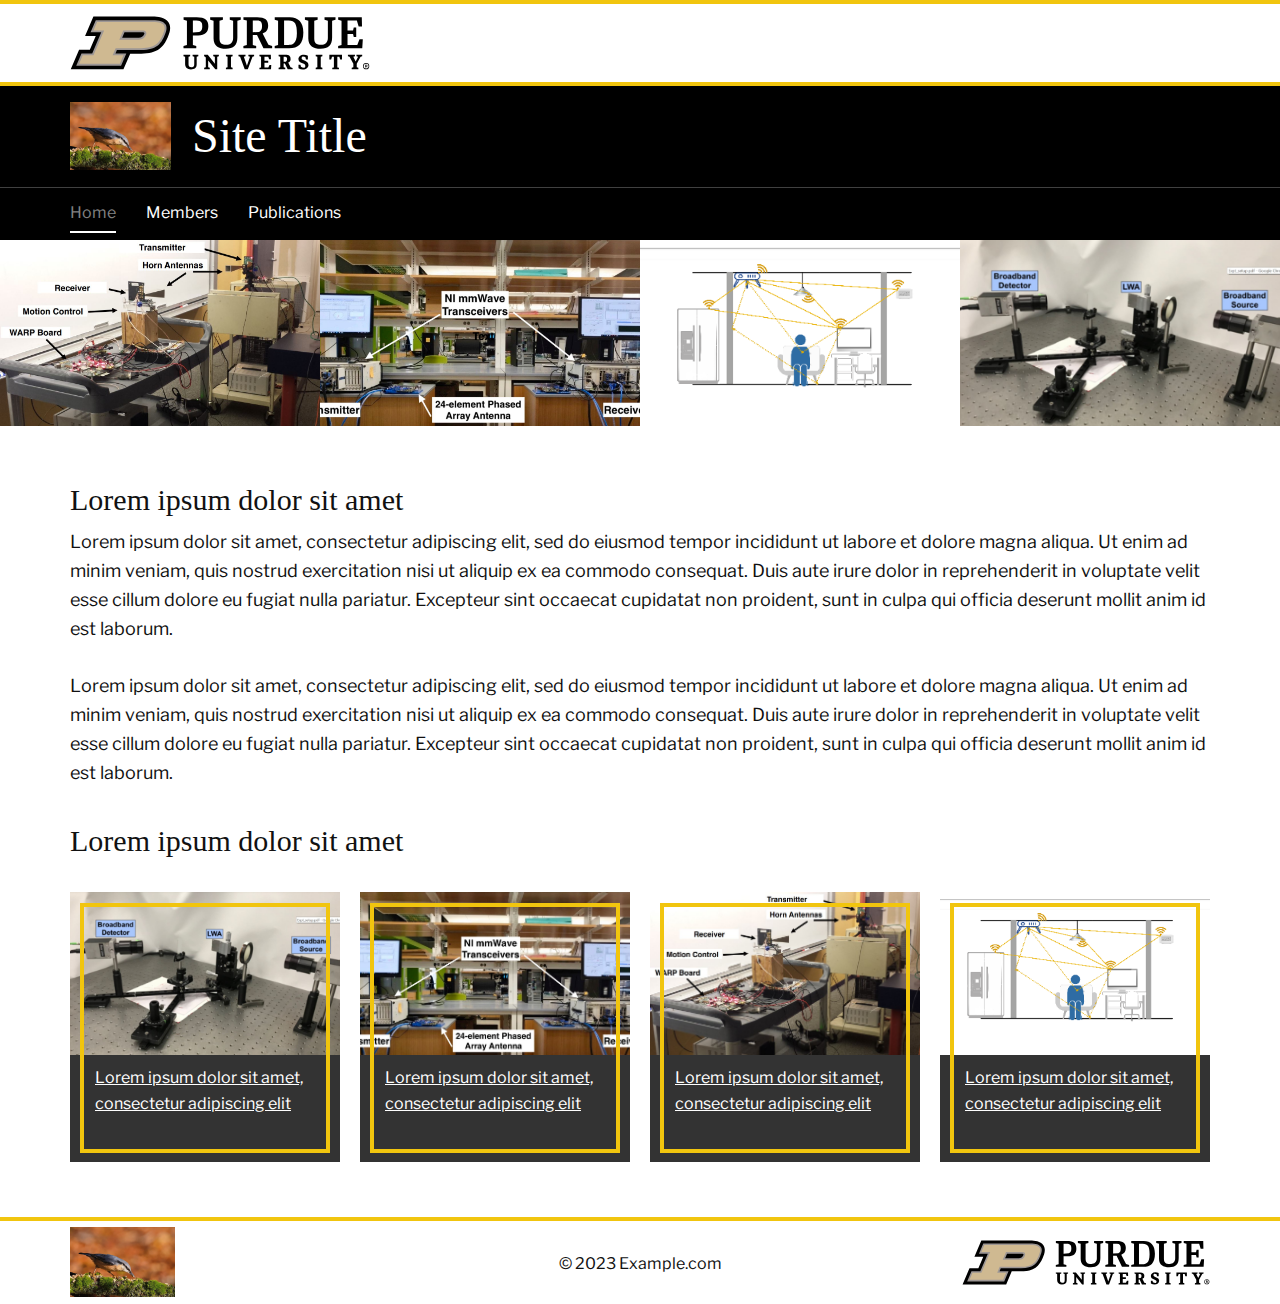
==== commit 8387bfbc: "update" ====
--- a/Home.html
+++ b/Home.html
@@ -31,7 +31,7 @@
   <body class="u-body u-xl-mode" data-lang="en"><header class=" u-border-no-bottom u-border-no-left u-border-no-right u-border-no-top u-clearfix u-header u-section-row-container" id="sec-eb6b" style=""><div class="u-section-rows">
         <div class="u-border-4 u-border-no-left u-border-no-right u-border-palette-3-base u-clearfix u-section-row u-white" data-animation-name="" data-animation-duration="0" data-animation-delay="0" data-animation-direction="" id="sec-3c46">
           <div class="u-clearfix u-sheet u-valign-middle u-sheet-1">
-            <a href="https://nicepage.com/k/loans-website-templates" class="u-image u-logo u-image-1" data-image-width="300" data-image-height="54">
+            <a href="index.html" class="u-image u-logo u-image-1" data-image-width="300" data-image-height="54" title="Home">
               <img src="images/PU-H-light.svg" class="u-logo-image u-logo-image-1">
             </a>
           </div>
@@ -95,8 +95,8 @@
       <div class="u-expanded-width u-gallery u-layout-grid u-show-text-on-hover u-gallery-1">
         <div class="u-gallery-inner u-gallery-inner-1">
           <div class="u-effect-fade u-gallery-item">
-            <div class="u-back-slide" data-image-width="1280" data-image-height="853">
-              <img class="u-back-image u-expanded" src="https://pixabay.com/get/g6930a780e0dfb46209451ac8246dd8c960e62f2b40645e8376b8b72d1131f4065442aaa1e832313bb602b2c0cd6d0d5ab40e7ce6a849fbbce3d733708258d1a3_1280.jpg">
+            <div class="u-back-slide" data-image-width="1119" data-image-height="662">
+              <img class="u-back-image u-expanded" src="images/1b.JPG">
             </div>
             <div class="u-over-slide u-shading u-over-slide-1">
               <h3 class="u-gallery-heading"></h3>
@@ -104,8 +104,8 @@
             </div>
           </div>
           <div class="u-effect-fade u-gallery-item">
-            <div class="u-back-slide" data-image-width="1280" data-image-height="853">
-              <img class="u-back-image u-expanded" src="https://pixabay.com/get/g4686853865cf8bb905123b4b32ce20714c348b92cbc048119fe8eb288a809435771b877b5851073b29b66ee1ad4262e8dd6f68de3fdbd71ac6449dd88e58bc84_1280.jpg">
+            <div class="u-back-slide" data-image-width="1448" data-image-height="686">
+              <img class="u-back-image u-expanded" src="images/1a.JPG">
             </div>
             <div class="u-over-slide u-shading u-over-slide-2">
               <h3 class="u-gallery-heading"></h3>
@@ -113,8 +113,8 @@
             </div>
           </div>
           <div class="u-effect-fade u-gallery-item">
-            <div class="u-back-slide" data-image-width="1280" data-image-height="853">
-              <img class="u-back-image u-expanded" src="https://pixabay.com/get/gbe7458f9c54dc36ed4347209df9c600137a1b8d85cb2b829082bd9cd4642c7c707bc08bb364a2e9b713bcf348eda8d5c29eec23f4846a1e8c9db288f5273f247_1280.jpg">
+            <div class="u-back-slide" data-image-width="458" data-image-height="239">
+              <img class="u-back-image u-expanded" src="images/WifiSensingLocalization.png">
             </div>
             <div class="u-over-slide u-shading u-over-slide-3">
               <h3 class="u-gallery-heading"></h3>
@@ -122,8 +122,8 @@
             </div>
           </div>
           <div class="u-effect-fade u-gallery-item" data-image-width="1280" data-image-height="853">
-            <div class="u-back-slide">
-              <img class="u-back-image u-expanded" src="https://pixabay.com/get/gbffd4af465324a0ad58f565b9cb8e1d65d6dec964a9f0bb3cbc9189b133e8003f83b657eb22f092108024a7ab6c31409e4e93d28e5c6b95c3aedfff0e6784a30_1280.jpg">
+            <div class="u-back-slide" data-image-width="1425" data-image-height="852">
+              <img class="u-back-image u-expanded" src="images/1c.JPG">
             </div>
             <div class="u-over-slide u-shading u-over-slide-4">
               <h3 class="u-gallery-heading"></h3>
@@ -134,7 +134,7 @@
       </div>
     </section>
     <section class="u-clearfix u-white u-section-2" id="sec-b62a">
-      <div class="u-clearfix u-sheet u-valign-middle u-sheet-1">
+      <div class="u-clearfix u-sheet u-sheet-1">
         <h3 class="u-custom-font u-font-georgia u-text u-text-1"> Lorem ipsum dolor sit amet</h3>
         <p class="u-text u-text-default u-text-2">Lorem ipsum dolor sit amet, consectetur adipiscing elit, sed do eiusmod 
 tempor incididunt ut labore et dolore magna aliqua. Ut enim ad minim 
@@ -154,28 +154,28 @@
         <h3 class="u-custom-font u-font-georgia u-text u-text-3"> Lorem ipsum dolor sit amet</h3>
         <div class="u-container-style u-grey-80 u-group u-hover-feature u-shape-rectangle u-group-1" data-href="#">
           <div class="u-container-layout u-container-layout-1">
-            <img class="u-expanded-width u-image u-image-default u-image-1" src="https://pixabay.com/get/gbffd4af465324a0ad58f565b9cb8e1d65d6dec964a9f0bb3cbc9189b133e8003f83b657eb22f092108024a7ab6c31409e4e93d28e5c6b95c3aedfff0e6784a30_1280.jpg" alt="" data-image-width="1280" data-image-height="853">
+            <img class="u-expanded-width u-image u-image-default u-image-1" src="images/1c.JPG" alt="" data-image-width="1425" data-image-height="852">
             <p class="u-text u-text-4"> Lorem ipsum dolor sit amet, consectetur adipiscing elit</p>
             <div class="box-scale u-border-4 u-border-palette-3-base u-hover-feature u-preserve-proportions u-shape u-shape-rectangle u-shape-1"></div>
           </div>
         </div>
         <div class="u-container-style u-grey-80 u-group u-hover-feature u-shape-rectangle u-group-2" data-href="#">
           <div class="u-container-layout u-container-layout-2">
-            <img class="u-expanded-width u-image u-image-default u-image-2" src="https://pixabay.com/get/gbffd4af465324a0ad58f565b9cb8e1d65d6dec964a9f0bb3cbc9189b133e8003f83b657eb22f092108024a7ab6c31409e4e93d28e5c6b95c3aedfff0e6784a30_1280.jpg" alt="" data-image-width="1280" data-image-height="853">
+            <img class="u-expanded-width u-image u-image-default u-image-2" src="images/1a.JPG" alt="" data-image-width="1448" data-image-height="686">
             <p class="u-text u-text-5"> Lorem ipsum dolor sit amet, consectetur adipiscing elit</p>
             <div class="box-scale u-border-4 u-border-palette-3-base u-hover-feature u-preserve-proportions u-shape u-shape-rectangle u-shape-2"></div>
           </div>
         </div>
         <div class="u-container-style u-grey-80 u-group u-hover-feature u-shape-rectangle u-group-3" data-href="#">
           <div class="u-container-layout u-container-layout-3">
-            <img class="u-expanded-width u-image u-image-default u-image-3" src="https://pixabay.com/get/gbffd4af465324a0ad58f565b9cb8e1d65d6dec964a9f0bb3cbc9189b133e8003f83b657eb22f092108024a7ab6c31409e4e93d28e5c6b95c3aedfff0e6784a30_1280.jpg" alt="" data-image-width="1280" data-image-height="853">
+            <img class="u-expanded-width u-image u-image-default u-image-3" src="images/1b.JPG" alt="" data-image-width="1119" data-image-height="662">
             <p class="u-text u-text-6"> Lorem ipsum dolor sit amet, consectetur adipiscing elit</p>
             <div class="box-scale u-border-4 u-border-palette-3-base u-hover-feature u-preserve-proportions u-shape u-shape-rectangle u-shape-3"></div>
           </div>
         </div>
         <div class="u-container-style u-grey-80 u-group u-hover-feature u-shape-rectangle u-group-4" data-href="#">
           <div class="u-container-layout u-container-layout-4">
-            <img class="u-expanded-width u-image u-image-default u-image-4" src="https://pixabay.com/get/gbffd4af465324a0ad58f565b9cb8e1d65d6dec964a9f0bb3cbc9189b133e8003f83b657eb22f092108024a7ab6c31409e4e93d28e5c6b95c3aedfff0e6784a30_1280.jpg" alt="" data-image-width="1280" data-image-height="853">
+            <img class="u-expanded-width u-image u-image-default u-image-4" src="images/WifiSensingLocalization.png" alt="" data-image-width="458" data-image-height="239">
             <p class="u-text u-text-7"> Lorem ipsum dolor sit amet, consectetur adipiscing elit</p>
             <div class="box-scale u-border-4 u-border-palette-3-base u-hover-feature u-preserve-proportions u-shape u-shape-rectangle u-shape-4"></div>
           </div>
--- a/nicepage.css
+++ b/nicepage.css
@@ -24999,14 +24999,14 @@
 .u-container-layout.u-container-layout.u-color-1-dark-3:before,
 .u-table-alt-color-1-dark-3 tr:nth-child(even) {
   color: #ffffff;
-  background-color: #332929;
+  background-color: #292e33;
 }
 .u-input.u-color-1-dark-3,
 .u-field-input.u-color-1-dark-3,
 .u-button-style.u-color-1-dark-3,
 .u-button-style.u-color-1-dark-3[class*="u-border-"] {
   color: #ffffff !important;
-  background-color: #332929 !important;
+  background-color: #292e33 !important;
 }
 .u-button-style.u-color-1-dark-3:hover,
 .u-button-style.u-color-1-dark-3[class*="u-border-"]:hover,
@@ -25019,7 +25019,7 @@
 li.active > .u-button-style.u-button-style.u-color-1-dark-3,
 li.active > .u-button-style.u-button-style.u-color-1-dark-3[class*="u-border-"] {
   color: #ffffff !important;
-  background-color: #2e2525 !important;
+  background-color: #25292e !important;
 }
 .u-hover-color-1-dark-3:hover,
 .u-hover-color-1-dark-3[class*="u-border-"]:hover,
@@ -25043,10 +25043,10 @@
 li.active > a.u-button-style.u-button-style.u-active-color-1-dark-3[class*="u-border-"],
 input.u-field-input.u-field-input.u-active-color-1-dark-3:checked {
   color: #ffffff !important;
-  background-color: #332929 !important;
+  background-color: #292e33 !important;
 }
 a.u-link.u-hover-color-1-dark-3:hover {
-  color: #332929 !important;
+  color: #292e33 !important;
 }
 .u-color-1-dark-2,
 .u-body.u-color-1-dark-2,
@@ -25057,14 +25057,14 @@
 .u-container-layout.u-container-layout.u-color-1-dark-2:before,
 .u-table-alt-color-1-dark-2 tr:nth-child(even) {
   color: #ffffff;
-  background-color: #6b4748;
+  background-color: #425465;
 }
 .u-input.u-color-1-dark-2,
 .u-field-input.u-color-1-dark-2,
 .u-button-style.u-color-1-dark-2,
 .u-button-style.u-color-1-dark-2[class*="u-border-"] {
   color: #ffffff !important;
-  background-color: #6b4748 !important;
+  background-color: #425465 !important;
 }
 .u-button-style.u-color-1-dark-2:hover,
 .u-button-style.u-color-1-dark-2[class*="u-border-"]:hover,
@@ -25077,7 +25077,7 @@
 li.active > .u-button-style.u-button-style.u-color-1-dark-2,
 li.active > .u-button-style.u-button-style.u-color-1-dark-2[class*="u-border-"] {
   color: #ffffff !important;
-  background-color: #604041 !important;
+  background-color: #3b4c5b !important;
 }
 .u-hover-color-1-dark-2:hover,
 .u-hover-color-1-dark-2[class*="u-border-"]:hover,
@@ -25101,10 +25101,10 @@
 li.active > a.u-button-style.u-button-style.u-active-color-1-dark-2[class*="u-border-"],
 input.u-field-input.u-field-input.u-active-color-1-dark-2:checked {
   color: #ffffff !important;
-  background-color: #6b4748 !important;
+  background-color: #425465 !important;
 }
 a.u-link.u-hover-color-1-dark-2:hover {
-  color: #6b4748 !important;
+  color: #425465 !important;
 }
 .u-color-1-dark-1,
 .u-body.u-color-1-dark-1,
@@ -25115,14 +25115,14 @@
 .u-container-layout.u-container-layout.u-color-1-dark-1:before,
 .u-table-alt-color-1-dark-1 tr:nth-child(even) {
   color: #ffffff;
-  background-color: #a35559;
+  background-color: #4c7397;
 }
 .u-input.u-color-1-dark-1,
 .u-field-input.u-color-1-dark-1,
 .u-button-style.u-color-1-dark-1,
 .u-button-style.u-color-1-dark-1[class*="u-border-"] {
   color: #ffffff !important;
-  background-color: #a35559 !important;
+  background-color: #4c7397 !important;
 }
 .u-button-style.u-color-1-dark-1:hover,
 .u-button-style.u-color-1-dark-1[class*="u-border-"]:hover,
@@ -25135,7 +25135,7 @@
 li.active > .u-button-style.u-button-style.u-color-1-dark-1,
 li.active > .u-button-style.u-button-style.u-color-1-dark-1[class*="u-border-"] {
   color: #ffffff !important;
-  background-color: #934c50 !important;
+  background-color: #446888 !important;
 }
 .u-hover-color-1-dark-1:hover,
 .u-hover-color-1-dark-1[class*="u-border-"]:hover,
@@ -25159,10 +25159,10 @@
 li.active > a.u-button-style.u-button-style.u-active-color-1-dark-1[class*="u-border-"],
 input.u-field-input.u-field-input.u-active-color-1-dark-1:checked {
   color: #ffffff !important;
-  background-color: #a35559 !important;
+  background-color: #4c7397 !important;
 }
 a.u-link.u-hover-color-1-dark-1:hover {
-  color: #a35559 !important;
+  color: #4c7397 !important;
 }
 .u-color-1,
 .u-body.u-color-1,
@@ -25173,14 +25173,14 @@
 .u-container-layout.u-container-layout.u-color-1:before,
 .u-table-alt-color-1 tr:nth-child(even) {
   color: #ffffff;
-  background-color: #db545a;
+  background-color: #478ac9;
 }
 .u-input.u-color-1,
 .u-field-input.u-color-1,
 .u-button-style.u-color-1,
 .u-button-style.u-color-1[class*="u-border-"] {
   color: #ffffff !important;
-  background-color: #db545a !important;
+  background-color: #478ac9 !important;
 }
 .u-button-style.u-color-1:hover,
 .u-button-style.u-color-1[class*="u-border-"]:hover,
@@ -25193,7 +25193,7 @@
 li.active > .u-button-style.u-button-style.u-color-1,
 li.active > .u-button-style.u-button-style.u-color-1[class*="u-border-"] {
   color: #ffffff !important;
-  background-color: #d63b42 !important;
+  background-color: #387cbd !important;
 }
 .u-hover-color-1:hover,
 .u-hover-color-1[class*="u-border-"]:hover,
@@ -25217,10 +25217,10 @@
 li.active > a.u-button-style.u-button-style.u-active-color-1[class*="u-border-"],
 input.u-field-input.u-field-input.u-active-color-1:checked {
   color: #ffffff !important;
-  background-color: #db545a !important;
+  background-color: #478ac9 !important;
 }
 a.u-link.u-hover-color-1:hover {
-  color: #db545a !important;
+  color: #478ac9 !important;
 }
 .u-color-1-light-1,
 .u-body.u-color-1-light-1,
@@ -25231,14 +25231,14 @@
 .u-container-layout.u-container-layout.u-color-1-light-1:before,
 .u-table-alt-color-1-light-1 tr:nth-child(even) {
   color: #ffffff;
-  background-color: #e68387;
+  background-color: #77aad9;
 }
 .u-input.u-color-1-light-1,
 .u-field-input.u-color-1-light-1,
 .u-button-style.u-color-1-light-1,
 .u-button-style.u-color-1-light-1[class*="u-border-"] {
   color: #ffffff !important;
-  background-color: #e68387 !important;
+  background-color: #77aad9 !important;
 }
 .u-button-style.u-color-1-light-1:hover,
 .u-button-style.u-color-1-light-1[class*="u-border-"]:hover,
@@ -25251,7 +25251,7 @@
 li.active > .u-button-style.u-button-style.u-color-1-light-1,
 li.active > .u-button-style.u-button-style.u-color-1-light-1[class*="u-border-"] {
   color: #ffffff !important;
-  background-color: #e0656a !important;
+  background-color: #5d9ad2 !important;
 }
 .u-hover-color-1-light-1:hover,
 .u-hover-color-1-light-1[class*="u-border-"]:hover,
@@ -25275,10 +25275,10 @@
 li.active > a.u-button-style.u-button-style.u-active-color-1-light-1[class*="u-border-"],
 input.u-field-input.u-field-input.u-active-color-1-light-1:checked {
   color: #ffffff !important;
-  background-color: #e68387 !important;
+  background-color: #77aad9 !important;
 }
 a.u-link.u-hover-color-1-light-1:hover {
-  color: #e68387 !important;
+  color: #77aad9 !important;
 }
 .u-color-1-light-2,
 .u-body.u-color-1-light-2,
@@ -25289,14 +25289,14 @@
 .u-container-layout.u-container-layout.u-color-1-light-2:before,
 .u-table-alt-color-1-light-2 tr:nth-child(even) {
   color: #111111;
-  background-color: #f1b5b8;
+  background-color: #adcce9;
 }
 .u-input.u-color-1-light-2,
 .u-field-input.u-color-1-light-2,
 .u-button-style.u-color-1-light-2,
 .u-button-style.u-color-1-light-2[class*="u-border-"] {
   color: #111111 !important;
-  background-color: #f1b5b8 !important;
+  background-color: #adcce9 !important;
 }
 .u-button-style.u-color-1-light-2:hover,
 .u-button-style.u-color-1-light-2[class*="u-border-"]:hover,
@@ -25309,7 +25309,7 @@
 li.active > .u-button-style.u-button-style.u-color-1-light-2,
 li.active > .u-button-style.u-button-style.u-color-1-light-2[class*="u-border-"] {
   color: #111111 !important;
-  background-color: #ea9296 !important;
+  background-color: #8db8e0 !important;
 }
 .u-hover-color-1-light-2:hover,
 .u-hover-color-1-light-2[class*="u-border-"]:hover,
@@ -25333,10 +25333,10 @@
 li.active > a.u-button-style.u-button-style.u-active-color-1-light-2[class*="u-border-"],
 input.u-field-input.u-field-input.u-active-color-1-light-2:checked {
   color: #111111 !important;
-  background-color: #f1b5b8 !important;
+  background-color: #adcce9 !important;
 }
 a.u-link.u-hover-color-1-light-2:hover {
-  color: #f1b5b8 !important;
+  color: #adcce9 !important;
 }
 .u-color-1-light-3,
 .u-body.u-color-1-light-3,
@@ -25347,14 +25347,14 @@
 .u-container-layout.u-container-layout.u-color-1-light-3:before,
 .u-table-alt-color-1-light-3 tr:nth-child(even) {
   color: #111111;
-  background-color: #fbeced;
+  background-color: #e9f2fa;
 }
 .u-input.u-color-1-light-3,
 .u-field-input.u-color-1-light-3,
 .u-button-style.u-color-1-light-3,
 .u-button-style.u-color-1-light-3[class*="u-border-"] {
   color: #111111 !important;
-  background-color: #fbeced !important;
+  background-color: #e9f2fa !important;
 }
 .u-button-style.u-color-1-light-3:hover,
 .u-button-style.u-color-1-light-3[class*="u-border-"]:hover,
@@ -25367,7 +25367,7 @@
 li.active > .u-button-style.u-button-style.u-color-1-light-3,
 li.active > .u-button-style.u-button-style.u-color-1-light-3[class*="u-border-"] {
   color: #111111 !important;
-  background-color: #f3c4c7 !important;
+  background-color: #c2dbf1 !important;
 }
 .u-hover-color-1-light-3:hover,
 .u-hover-color-1-light-3[class*="u-border-"]:hover,
@@ -25391,10 +25391,10 @@
 li.active > a.u-button-style.u-button-style.u-active-color-1-light-3[class*="u-border-"],
 input.u-field-input.u-field-input.u-active-color-1-light-3:checked {
   color: #111111 !important;
-  background-color: #fbeced !important;
+  background-color: #e9f2fa !important;
 }
 a.u-link.u-hover-color-1-light-3:hover {
-  color: #fbeced !important;
+  color: #e9f2fa !important;
 }
 .u-color-1-base,
 .u-body.u-color-1-base,
@@ -25405,14 +25405,14 @@
 .u-container-layout.u-container-layout.u-color-1-base:before,
 .u-table-alt-color-1-base tr:nth-child(even) {
   color: #ffffff;
-  background-color: #db545a;
+  background-color: #478ac9;
 }
 .u-input.u-color-1-base,
 .u-field-input.u-color-1-base,
 .u-button-style.u-color-1-base,
 .u-button-style.u-color-1-base[class*="u-border-"] {
   color: #ffffff !important;
-  background-color: #db545a !important;
+  background-color: #478ac9 !important;
 }
 .u-button-style.u-color-1-base:hover,
 .u-button-style.u-color-1-base[class*="u-border-"]:hover,
@@ -25425,7 +25425,7 @@
 li.active > .u-button-style.u-button-style.u-color-1-base,
 li.active > .u-button-style.u-button-style.u-color-1-base[class*="u-border-"] {
   color: #ffffff !important;
-  background-color: #d63b42 !important;
+  background-color: #387cbd !important;
 }
 .u-hover-color-1-base:hover,
 .u-hover-color-1-base[class*="u-border-"]:hover,
@@ -25449,10 +25449,10 @@
 li.active > a.u-button-style.u-button-style.u-active-color-1-base[class*="u-border-"],
 input.u-field-input.u-field-input.u-active-color-1-base:checked {
   color: #ffffff !important;
-  background-color: #db545a !important;
+  background-color: #478ac9 !important;
 }
 a.u-link.u-hover-color-1-base:hover {
-  color: #db545a !important;
+  color: #478ac9 !important;
 }
 .u-color-2-dark-3,
 .u-body.u-color-2-dark-3,
@@ -25463,14 +25463,14 @@
 .u-container-layout.u-container-layout.u-color-2-dark-3:before,
 .u-table-alt-color-2-dark-3 tr:nth-child(even) {
   color: #ffffff;
-  background-color: #333129;
+  background-color: #332929;
 }
 .u-input.u-color-2-dark-3,
 .u-field-input.u-color-2-dark-3,
 .u-button-style.u-color-2-dark-3,
 .u-button-style.u-color-2-dark-3[class*="u-border-"] {
   color: #ffffff !important;
-  background-color: #333129 !important;
+  background-color: #332929 !important;
 }
 .u-button-style.u-color-2-dark-3:hover,
 .u-button-style.u-color-2-dark-3[class*="u-border-"]:hover,
@@ -25483,7 +25483,7 @@
 li.active > .u-button-style.u-button-style.u-color-2-dark-3,
 li.active > .u-button-style.u-button-style.u-color-2-dark-3[class*="u-border-"] {
   color: #ffffff !important;
-  background-color: #2e2c25 !important;
+  background-color: #2e2525 !important;
 }
 .u-hover-color-2-dark-3:hover,
 .u-hover-color-2-dark-3[class*="u-border-"]:hover,
@@ -25507,10 +25507,10 @@
 li.active > a.u-button-style.u-button-style.u-active-color-2-dark-3[class*="u-border-"],
 input.u-field-input.u-field-input.u-active-color-2-dark-3:checked {
   color: #ffffff !important;
-  background-color: #333129 !important;
+  background-color: #332929 !important;
 }
 a.u-link.u-hover-color-2-dark-3:hover {
-  color: #333129 !important;
+  color: #332929 !important;
 }
 .u-color-2-dark-2,
 .u-body.u-color-2-dark-2,
@@ -25521,14 +25521,14 @@
 .u-container-layout.u-container-layout.u-color-2-dark-2:before,
 .u-table-alt-color-2-dark-2 tr:nth-child(even) {
   color: #ffffff;
-  background-color: #72683f;
+  background-color: #6b4748;
 }
 .u-input.u-color-2-dark-2,
 .u-field-input.u-color-2-dark-2,
 .u-button-style.u-color-2-dark-2,
 .u-button-style.u-color-2-dark-2[class*="u-border-"] {
   color: #ffffff !important;
-  background-color: #72683f !important;
+  background-color: #6b4748 !important;
 }
 .u-button-style.u-color-2-dark-2:hover,
 .u-button-style.u-color-2-dark-2[class*="u-border-"]:hover,
@@ -25541,7 +25541,7 @@
 li.active > .u-button-style.u-button-style.u-color-2-dark-2,
 li.active > .u-button-style.u-button-style.u-color-2-dark-2[class*="u-border-"] {
   color: #ffffff !important;
-  background-color: #675e39 !important;
+  background-color: #604041 !important;
 }
 .u-hover-color-2-dark-2:hover,
 .u-hover-color-2-dark-2[class*="u-border-"]:hover,
@@ -25565,10 +25565,10 @@
 li.active > a.u-button-style.u-button-style.u-active-color-2-dark-2[class*="u-border-"],
 input.u-field-input.u-field-input.u-active-color-2-dark-2:checked {
   color: #ffffff !important;
-  background-color: #72683f !important;
+  background-color: #6b4748 !important;
 }
 a.u-link.u-hover-color-2-dark-2:hover {
-  color: #72683f !important;
+  color: #6b4748 !important;
 }
 .u-color-2-dark-1,
 .u-body.u-color-2-dark-1,
@@ -25579,14 +25579,14 @@
 .u-container-layout.u-container-layout.u-color-2-dark-1:before,
 .u-table-alt-color-2-dark-1 tr:nth-child(even) {
   color: #ffffff;
-  background-color: #b29a36;
+  background-color: #a35559;
 }
 .u-input.u-color-2-dark-1,
 .u-field-input.u-color-2-dark-1,
 .u-button-style.u-color-2-dark-1,
 .u-button-style.u-color-2-dark-1[class*="u-border-"] {
   color: #ffffff !important;
-  background-color: #b29a36 !important;
+  background-color: #a35559 !important;
 }
 .u-button-style.u-color-2-dark-1:hover,
 .u-button-style.u-color-2-dark-1[class*="u-border-"]:hover,
@@ -25599,7 +25599,7 @@
 li.active > .u-button-style.u-button-style.u-color-2-dark-1,
 li.active > .u-button-style.u-button-style.u-color-2-dark-1[class*="u-border-"] {
   color: #ffffff !important;
-  background-color: #a08b31 !important;
+  background-color: #934c50 !important;
 }
 .u-hover-color-2-dark-1:hover,
 .u-hover-color-2-dark-1[class*="u-border-"]:hover,
@@ -25623,10 +25623,10 @@
 li.active > a.u-button-style.u-button-style.u-active-color-2-dark-1[class*="u-border-"],
 input.u-field-input.u-field-input.u-active-color-2-dark-1:checked {
   color: #ffffff !important;
-  background-color: #b29a36 !important;
+  background-color: #a35559 !important;
 }
 a.u-link.u-hover-color-2-dark-1:hover {
-  color: #b29a36 !important;
+  color: #a35559 !important;
 }
 .u-color-2,
 .u-body.u-color-2,
@@ -25636,15 +25636,15 @@
 .u-color-2.u-sidenav:before,
 .u-container-layout.u-container-layout.u-color-2:before,
 .u-table-alt-color-2 tr:nth-child(even) {
-  color: #111111;
-  background-color: #f1c50e;
+  color: #ffffff;
+  background-color: #db545a;
 }
 .u-input.u-color-2,
 .u-field-input.u-color-2,
 .u-button-style.u-color-2,
 .u-button-style.u-color-2[class*="u-border-"] {
-  color: #111111 !important;
-  background-color: #f1c50e !important;
+  color: #ffffff !important;
+  background-color: #db545a !important;
 }
 .u-button-style.u-color-2:hover,
 .u-button-style.u-color-2[class*="u-border-"]:hover,
@@ -25656,8 +25656,8 @@
 .u-button-style.u-button-style.u-color-2[class*="u-border-"].active,
 li.active > .u-button-style.u-button-style.u-color-2,
 li.active > .u-button-style.u-button-style.u-color-2[class*="u-border-"] {
-  color: #111111 !important;
-  background-color: #d9b10d !important;
+  color: #ffffff !important;
+  background-color: #d63b42 !important;
 }
 .u-hover-color-2:hover,
 .u-hover-color-2[class*="u-border-"]:hover,
@@ -25680,11 +25680,11 @@
 li.active > a.u-button-style.u-button-style.u-active-color-2,
 li.active > a.u-button-style.u-button-style.u-active-color-2[class*="u-border-"],
 input.u-field-input.u-field-input.u-active-color-2:checked {
-  color: #111111 !important;
-  background-color: #f1c50e !important;
+  color: #ffffff !important;
+  background-color: #db545a !important;
 }
 a.u-link.u-hover-color-2:hover {
-  color: #f1c50e !important;
+  color: #db545a !important;
 }
 .u-color-2-light-1,
 .u-body.u-color-2-light-1,
@@ -25694,15 +25694,15 @@
 .u-color-2-light-1.u-sidenav:before,
 .u-container-layout.u-container-layout.u-color-2-light-1:before,
 .u-table-alt-color-2-light-1 tr:nth-child(even) {
-  color: #111111;
-  background-color: #f5d654;
+  color: #ffffff;
+  background-color: #e68387;
 }
 .u-input.u-color-2-light-1,
 .u-field-input.u-color-2-light-1,
 .u-button-style.u-color-2-light-1,
 .u-button-style.u-color-2-light-1[class*="u-border-"] {
-  color: #111111 !important;
-  background-color: #f5d654 !important;
+  color: #ffffff !important;
+  background-color: #e68387 !important;
 }
 .u-button-style.u-color-2-light-1:hover,
 .u-button-style.u-color-2-light-1[class*="u-border-"]:hover,
@@ -25714,8 +25714,8 @@
 .u-button-style.u-button-style.u-color-2-light-1[class*="u-border-"].active,
 li.active > .u-button-style.u-button-style.u-color-2-light-1,
 li.active > .u-button-style.u-button-style.u-color-2-light-1[class*="u-border-"] {
-  color: #111111 !important;
-  background-color: #f3cf35 !important;
+  color: #ffffff !important;
+  background-color: #e0656a !important;
 }
 .u-hover-color-2-light-1:hover,
 .u-hover-color-2-light-1[class*="u-border-"]:hover,
@@ -25738,11 +25738,11 @@
 li.active > a.u-button-style.u-button-style.u-active-color-2-light-1,
 li.active > a.u-button-style.u-button-style.u-active-color-2-light-1[class*="u-border-"],
 input.u-field-input.u-field-input.u-active-color-2-light-1:checked {
-  color: #111111 !important;
-  background-color: #f5d654 !important;
+  color: #ffffff !important;
+  background-color: #e68387 !important;
 }
 a.u-link.u-hover-color-2-light-1:hover {
-  color: #f5d654 !important;
+  color: #e68387 !important;
 }
 .u-color-2-light-2,
 .u-body.u-color-2-light-2,
@@ -25753,14 +25753,14 @@
 .u-container-layout.u-container-layout.u-color-2-light-2:before,
 .u-table-alt-color-2-light-2 tr:nth-child(even) {
   color: #111111;
-  background-color: #f9e79b;
+  background-color: #f1b5b8;
 }
 .u-input.u-color-2-light-2,
 .u-field-input.u-color-2-light-2,
 .u-button-style.u-color-2-light-2,
 .u-button-style.u-color-2-light-2[class*="u-border-"] {
   color: #111111 !important;
-  background-color: #f9e79b !important;
+  background-color: #f1b5b8 !important;
 }
 .u-button-style.u-color-2-light-2:hover,
 .u-button-style.u-color-2-light-2[class*="u-border-"]:hover,
@@ -25773,7 +25773,7 @@
 li.active > .u-button-style.u-button-style.u-color-2-light-2,
 li.active > .u-button-style.u-button-style.u-color-2-light-2[class*="u-border-"] {
   color: #111111 !important;
-  background-color: #f7de75 !important;
+  background-color: #ea9296 !important;
 }
 .u-hover-color-2-light-2:hover,
 .u-hover-color-2-light-2[class*="u-border-"]:hover,
@@ -25797,10 +25797,10 @@
 li.active > a.u-button-style.u-button-style.u-active-color-2-light-2[class*="u-border-"],
 input.u-field-input.u-field-input.u-active-color-2-light-2:checked {
   color: #111111 !important;
-  background-color: #f9e79b !important;
+  background-color: #f1b5b8 !important;
 }
 a.u-link.u-hover-color-2-light-2:hover {
-  color: #f9e79b !important;
+  color: #f1b5b8 !important;
 }
 .u-color-2-light-3,
 .u-body.u-color-2-light-3,
@@ -25811,14 +25811,14 @@
 .u-container-layout.u-container-layout.u-color-2-light-3:before,
 .u-table-alt-color-2-light-3 tr:nth-child(even) {
   color: #111111;
-  background-color: #fef9e6;
+  background-color: #fbeced;
 }
 .u-input.u-color-2-light-3,
 .u-field-input.u-color-2-light-3,
 .u-button-style.u-color-2-light-3,
 .u-button-style.u-color-2-light-3[class*="u-border-"] {
   color: #111111 !important;
-  background-color: #fef9e6 !important;
+  background-color: #fbeced !important;
 }
 .u-button-style.u-color-2-light-3:hover,
 .u-button-style.u-color-2-light-3[class*="u-border-"]:hover,
@@ -25831,7 +25831,7 @@
 li.active > .u-button-style.u-button-style.u-color-2-light-3,
 li.active > .u-button-style.u-button-style.u-color-2-light-3[class*="u-border-"] {
   color: #111111 !important;
-  background-color: #fceeb7 !important;
+  background-color: #f3c4c7 !important;
 }
 .u-hover-color-2-light-3:hover,
 .u-hover-color-2-light-3[class*="u-border-"]:hover,
@@ -25855,10 +25855,10 @@
 li.active > a.u-button-style.u-button-style.u-active-color-2-light-3[class*="u-border-"],
 input.u-field-input.u-field-input.u-active-color-2-light-3:checked {
   color: #111111 !important;
-  background-color: #fef9e6 !important;
+  background-color: #fbeced !important;
 }
 a.u-link.u-hover-color-2-light-3:hover {
-  color: #fef9e6 !important;
+  color: #fbeced !important;
 }
 .u-color-2-base,
 .u-body.u-color-2-base,
@@ -25868,15 +25868,15 @@
 .u-color-2-base.u-sidenav:before,
 .u-container-layout.u-container-layout.u-color-2-base:before,
 .u-table-alt-color-2-base tr:nth-child(even) {
-  color: #111111;
-  background-color: #f1c50e;
+  color: #ffffff;
+  background-color: #db545a;
 }
 .u-input.u-color-2-base,
 .u-field-input.u-color-2-base,
 .u-button-style.u-color-2-base,
 .u-button-style.u-color-2-base[class*="u-border-"] {
-  color: #111111 !important;
-  background-color: #f1c50e !important;
+  color: #ffffff !important;
+  background-color: #db545a !important;
 }
 .u-button-style.u-color-2-base:hover,
 .u-button-style.u-color-2-base[class*="u-border-"]:hover,
@@ -25888,8 +25888,8 @@
 .u-button-style.u-button-style.u-color-2-base[class*="u-border-"].active,
 li.active > .u-button-style.u-button-style.u-color-2-base,
 li.active > .u-button-style.u-button-style.u-color-2-base[class*="u-border-"] {
-  color: #111111 !important;
-  background-color: #d9b10d !important;
+  color: #ffffff !important;
+  background-color: #d63b42 !important;
 }
 .u-hover-color-2-base:hover,
 .u-hover-color-2-base[class*="u-border-"]:hover,
@@ -25912,11 +25912,11 @@
 li.active > a.u-button-style.u-button-style.u-active-color-2-base,
 li.active > a.u-button-style.u-button-style.u-active-color-2-base[class*="u-border-"],
 input.u-field-input.u-field-input.u-active-color-2-base:checked {
-  color: #111111 !important;
-  background-color: #f1c50e !important;
+  color: #ffffff !important;
+  background-color: #db545a !important;
 }
 a.u-link.u-hover-color-2-base:hover {
-  color: #f1c50e !important;
+  color: #db545a !important;
 }
 .u-color-3-dark-3,
 .u-body.u-color-3-dark-3,
@@ -25927,14 +25927,14 @@
 .u-container-layout.u-container-layout.u-color-3-dark-3:before,
 .u-table-alt-color-3-dark-3 tr:nth-child(even) {
   color: #ffffff;
-  background-color: #293332;
+  background-color: #333129;
 }
 .u-input.u-color-3-dark-3,
 .u-field-input.u-color-3-dark-3,
 .u-button-style.u-color-3-dark-3,
 .u-button-style.u-color-3-dark-3[class*="u-border-"] {
   color: #ffffff !important;
-  background-color: #293332 !important;
+  background-color: #333129 !important;
 }
 .u-button-style.u-color-3-dark-3:hover,
 .u-button-style.u-color-3-dark-3[class*="u-border-"]:hover,
@@ -25947,7 +25947,7 @@
 li.active > .u-button-style.u-button-style.u-color-3-dark-3,
 li.active > .u-button-style.u-button-style.u-color-3-dark-3[class*="u-border-"] {
   color: #ffffff !important;
-  background-color: #252e2d !important;
+  background-color: #2e2c25 !important;
 }
 .u-hover-color-3-dark-3:hover,
 .u-hover-color-3-dark-3[class*="u-border-"]:hover,
@@ -25971,10 +25971,10 @@
 li.active > a.u-button-style.u-button-style.u-active-color-3-dark-3[class*="u-border-"],
 input.u-field-input.u-field-input.u-active-color-3-dark-3:checked {
   color: #ffffff !important;
-  background-color: #293332 !important;
+  background-color: #333129 !important;
 }
 a.u-link.u-hover-color-3-dark-3:hover {
-  color: #293332 !important;
+  color: #333129 !important;
 }
 .u-color-3-dark-2,
 .u-body.u-color-3-dark-2,
@@ -25985,14 +25985,14 @@
 .u-container-layout.u-container-layout.u-color-3-dark-2:before,
 .u-table-alt-color-3-dark-2 tr:nth-child(even) {
   color: #ffffff;
-  background-color: #41807c;
+  background-color: #72683f;
 }
 .u-input.u-color-3-dark-2,
 .u-field-input.u-color-3-dark-2,
 .u-button-style.u-color-3-dark-2,
 .u-button-style.u-color-3-dark-2[class*="u-border-"] {
   color: #ffffff !important;
-  background-color: #41807c !important;
+  background-color: #72683f !important;
 }
 .u-button-style.u-color-3-dark-2:hover,
 .u-button-style.u-color-3-dark-2[class*="u-border-"]:hover,
@@ -26005,7 +26005,7 @@
 li.active > .u-button-style.u-button-style.u-color-3-dark-2,
 li.active > .u-button-style.u-button-style.u-color-3-dark-2[class*="u-border-"] {
   color: #ffffff !important;
-  background-color: #3a7370 !important;
+  background-color: #675e39 !important;
 }
 .u-hover-color-3-dark-2:hover,
 .u-hover-color-3-dark-2[class*="u-border-"]:hover,
@@ -26029,10 +26029,10 @@
 li.active > a.u-button-style.u-button-style.u-active-color-3-dark-2[class*="u-border-"],
 input.u-field-input.u-field-input.u-active-color-3-dark-2:checked {
   color: #ffffff !important;
-  background-color: #41807c !important;
+  background-color: #72683f !important;
 }
 a.u-link.u-hover-color-3-dark-2:hover {
-  color: #41807c !important;
+  color: #72683f !important;
 }
 .u-color-3-dark-1,
 .u-body.u-color-3-dark-1,
@@ -26043,14 +26043,14 @@
 .u-container-layout.u-container-layout.u-color-3-dark-1:before,
 .u-table-alt-color-3-dark-1 tr:nth-child(even) {
   color: #ffffff;
-  background-color: #2cccc4;
+  background-color: #b29a36;
 }
 .u-input.u-color-3-dark-1,
 .u-field-input.u-color-3-dark-1,
 .u-button-style.u-color-3-dark-1,
 .u-button-style.u-color-3-dark-1[class*="u-border-"] {
   color: #ffffff !important;
-  background-color: #2cccc4 !important;
+  background-color: #b29a36 !important;
 }
 .u-button-style.u-color-3-dark-1:hover,
 .u-button-style.u-color-3-dark-1[class*="u-border-"]:hover,
@@ -26063,7 +26063,7 @@
 li.active > .u-button-style.u-button-style.u-color-3-dark-1,
 li.active > .u-button-style.u-button-style.u-color-3-dark-1[class*="u-border-"] {
   color: #ffffff !important;
-  background-color: #28b8b0 !important;
+  background-color: #a08b31 !important;
 }
 .u-hover-color-3-dark-1:hover,
 .u-hover-color-3-dark-1[class*="u-border-"]:hover,
@@ -26087,10 +26087,10 @@
 li.active > a.u-button-style.u-button-style.u-active-color-3-dark-1[class*="u-border-"],
 input.u-field-input.u-field-input.u-active-color-3-dark-1:checked {
   color: #ffffff !important;
-  background-color: #2cccc4 !important;
+  background-color: #b29a36 !important;
 }
 a.u-link.u-hover-color-3-dark-1:hover {
-  color: #2cccc4 !important;
+  color: #b29a36 !important;
 }
 .u-color-3,
 .u-body.u-color-3,
@@ -26101,14 +26101,14 @@
 .u-container-layout.u-container-layout.u-color-3:before,
 .u-table-alt-color-3 tr:nth-child(even) {
   color: #111111;
-  background-color: #3be8e0;
+  background-color: #f1c50e;
 }
 .u-input.u-color-3,
 .u-field-input.u-color-3,
 .u-button-style.u-color-3,
 .u-button-style.u-color-3[class*="u-border-"] {
   color: #111111 !important;
-  background-color: #3be8e0 !important;
+  background-color: #f1c50e !important;
 }
 .u-button-style.u-color-3:hover,
 .u-button-style.u-color-3[class*="u-border-"]:hover,
@@ -26121,7 +26121,7 @@
 li.active > .u-button-style.u-button-style.u-color-3,
 li.active > .u-button-style.u-button-style.u-color-3[class*="u-border-"] {
   color: #111111 !important;
-  background-color: #21e5dc !important;
+  background-color: #d9b10d !important;
 }
 .u-hover-color-3:hover,
 .u-hover-color-3[class*="u-border-"]:hover,
@@ -26145,10 +26145,10 @@
 li.active > a.u-button-style.u-button-style.u-active-color-3[class*="u-border-"],
 input.u-field-input.u-field-input.u-active-color-3:checked {
   color: #111111 !important;
-  background-color: #3be8e0 !important;
+  background-color: #f1c50e !important;
 }
 a.u-link.u-hover-color-3:hover {
-  color: #3be8e0 !important;
+  color: #f1c50e !important;
 }
 .u-color-3-light-1,
 .u-body.u-color-3-light-1,
@@ -26159,14 +26159,14 @@
 .u-container-layout.u-container-layout.u-color-3-light-1:before,
 .u-table-alt-color-3-light-1 tr:nth-child(even) {
   color: #111111;
-  background-color: #72efe9;
+  background-color: #f5d654;
 }
 .u-input.u-color-3-light-1,
 .u-field-input.u-color-3-light-1,
 .u-button-style.u-color-3-light-1,
 .u-button-style.u-color-3-light-1[class*="u-border-"] {
   color: #111111 !important;
-  background-color: #72efe9 !important;
+  background-color: #f5d654 !important;
 }
 .u-button-style.u-color-3-light-1:hover,
 .u-button-style.u-color-3-light-1[class*="u-border-"]:hover,
@@ -26179,7 +26179,7 @@
 li.active > .u-button-style.u-button-style.u-color-3-light-1,
 li.active > .u-button-style.u-button-style.u-color-3-light-1[class*="u-border-"] {
   color: #111111 !important;
-  background-color: #52ebe4 !important;
+  background-color: #f3cf35 !important;
 }
 .u-hover-color-3-light-1:hover,
 .u-hover-color-3-light-1[class*="u-border-"]:hover,
@@ -26203,10 +26203,10 @@
 li.active > a.u-button-style.u-button-style.u-active-color-3-light-1[class*="u-border-"],
 input.u-field-input.u-field-input.u-active-color-3-light-1:checked {
   color: #111111 !important;
-  background-color: #72efe9 !important;
+  background-color: #f5d654 !important;
 }
 a.u-link.u-hover-color-3-light-1:hover {
-  color: #72efe9 !important;
+  color: #f5d654 !important;
 }
 .u-color-3-light-2,
 .u-body.u-color-3-light-2,
@@ -26217,14 +26217,14 @@
 .u-container-layout.u-container-layout.u-color-3-light-2:before,
 .u-table-alt-color-3-light-2 tr:nth-child(even) {
   color: #111111;
-  background-color: #adf6f2;
+  background-color: #f9e79b;
 }
 .u-input.u-color-3-light-2,
 .u-field-input.u-color-3-light-2,
 .u-button-style.u-color-3-light-2,
 .u-button-style.u-color-3-light-2[class*="u-border-"] {
   color: #111111 !important;
-  background-color: #adf6f2 !important;
+  background-color: #f9e79b !important;
 }
 .u-button-style.u-color-3-light-2:hover,
 .u-button-style.u-color-3-light-2[class*="u-border-"]:hover,
@@ -26237,7 +26237,7 @@
 li.active > .u-button-style.u-button-style.u-color-3-light-2,
 li.active > .u-button-style.u-button-style.u-color-3-light-2[class*="u-border-"] {
   color: #111111 !important;
-  background-color: #87f2ec !important;
+  background-color: #f7de75 !important;
 }
 .u-hover-color-3-light-2:hover,
 .u-hover-color-3-light-2[class*="u-border-"]:hover,
@@ -26261,10 +26261,10 @@
 li.active > a.u-button-style.u-button-style.u-active-color-3-light-2[class*="u-border-"],
 input.u-field-input.u-field-input.u-active-color-3-light-2:checked {
   color: #111111 !important;
-  background-color: #adf6f2 !important;
+  background-color: #f9e79b !important;
 }
 a.u-link.u-hover-color-3-light-2:hover {
-  color: #adf6f2 !important;
+  color: #f9e79b !important;
 }
 .u-color-3-light-3,
 .u-body.u-color-3-light-3,
@@ -26275,14 +26275,14 @@
 .u-container-layout.u-container-layout.u-color-3-light-3:before,
 .u-table-alt-color-3-light-3 tr:nth-child(even) {
   color: #111111;
-  background-color: #eafdfc;
+  background-color: #fef9e6;
 }
 .u-input.u-color-3-light-3,
 .u-field-input.u-color-3-light-3,
 .u-button-style.u-color-3-light-3,
 .u-button-style.u-color-3-light-3[class*="u-border-"] {
   color: #111111 !important;
-  background-color: #eafdfc !important;
+  background-color: #fef9e6 !important;
 }
 .u-button-style.u-color-3-light-3:hover,
 .u-button-style.u-color-3-light-3[class*="u-border-"]:hover,
@@ -26295,7 +26295,7 @@
 li.active > .u-button-style.u-button-style.u-color-3-light-3,
 li.active > .u-button-style.u-button-style.u-color-3-light-3[class*="u-border-"] {
   color: #111111 !important;
-  background-color: #bef9f6 !important;
+  background-color: #fceeb7 !important;
 }
 .u-hover-color-3-light-3:hover,
 .u-hover-color-3-light-3[class*="u-border-"]:hover,
@@ -26319,10 +26319,10 @@
 li.active > a.u-button-style.u-button-style.u-active-color-3-light-3[class*="u-border-"],
 input.u-field-input.u-field-input.u-active-color-3-light-3:checked {
   color: #111111 !important;
-  background-color: #eafdfc !important;
+  background-color: #fef9e6 !important;
 }
 a.u-link.u-hover-color-3-light-3:hover {
-  color: #eafdfc !important;
+  color: #fef9e6 !important;
 }
 .u-color-3-base,
 .u-body.u-color-3-base,
@@ -26332,15 +26332,15 @@
 .u-color-3-base.u-sidenav:before,
 .u-container-layout.u-container-layout.u-color-3-base:before,
 .u-table-alt-color-3-base tr:nth-child(even) {
-  color: #ffffff;
-  background-color: #2cccc4;
+  color: #111111;
+  background-color: #f1c50e;
 }
 .u-input.u-color-3-base,
 .u-field-input.u-color-3-base,
 .u-button-style.u-color-3-base,
 .u-button-style.u-color-3-base[class*="u-border-"] {
-  color: #ffffff !important;
-  background-color: #2cccc4 !important;
+  color: #111111 !important;
+  background-color: #f1c50e !important;
 }
 .u-button-style.u-color-3-base:hover,
 .u-button-style.u-color-3-base[class*="u-border-"]:hover,
@@ -26352,8 +26352,8 @@
 .u-button-style.u-button-style.u-color-3-base[class*="u-border-"].active,
 li.active > .u-button-style.u-button-style.u-color-3-base,
 li.active > .u-button-style.u-button-style.u-color-3-base[class*="u-border-"] {
-  color: #ffffff !important;
-  background-color: #28b8b0 !important;
+  color: #111111 !important;
+  background-color: #d9b10d !important;
 }
 .u-hover-color-3-base:hover,
 .u-hover-color-3-base[class*="u-border-"]:hover,
@@ -26376,11 +26376,11 @@
 li.active > a.u-button-style.u-button-style.u-active-color-3-base,
 li.active > a.u-button-style.u-button-style.u-active-color-3-base[class*="u-border-"],
 input.u-field-input.u-field-input.u-active-color-3-base:checked {
-  color: #ffffff !important;
-  background-color: #2cccc4 !important;
+  color: #111111 !important;
+  background-color: #f1c50e !important;
 }
 a.u-link.u-hover-color-3-base:hover {
-  color: #2cccc4 !important;
+  color: #f1c50e !important;
 }
 .u-color-4-dark-3,
 .u-body.u-color-4-dark-3,
@@ -26391,14 +26391,14 @@
 .u-container-layout.u-container-layout.u-color-4-dark-3:before,
 .u-table-alt-color-4-dark-3 tr:nth-child(even) {
   color: #ffffff;
-  background-color: #292d33;
+  background-color: #293332;
 }
 .u-input.u-color-4-dark-3,
 .u-field-input.u-color-4-dark-3,
 .u-button-style.u-color-4-dark-3,
 .u-button-style.u-color-4-dark-3[class*="u-border-"] {
   color: #ffffff !important;
-  background-color: #292d33 !important;
+  background-color: #293332 !important;
 }
 .u-button-style.u-color-4-dark-3:hover,
 .u-button-style.u-color-4-dark-3[class*="u-border-"]:hover,
@@ -26411,7 +26411,7 @@
 li.active > .u-button-style.u-button-style.u-color-4-dark-3,
 li.active > .u-button-style.u-button-style.u-color-4-dark-3[class*="u-border-"] {
   color: #ffffff !important;
-  background-color: #25292e !important;
+  background-color: #252e2d !important;
 }
 .u-hover-color-4-dark-3:hover,
 .u-hover-color-4-dark-3[class*="u-border-"]:hover,
@@ -26435,10 +26435,10 @@
 li.active > a.u-button-style.u-button-style.u-active-color-4-dark-3[class*="u-border-"],
 input.u-field-input.u-field-input.u-active-color-4-dark-3:checked {
   color: #ffffff !important;
-  background-color: #292d33 !important;
+  background-color: #293332 !important;
 }
 a.u-link.u-hover-color-4-dark-3:hover {
-  color: #292d33 !important;
+  color: #293332 !important;
 }
 .u-color-4-dark-2,
 .u-body.u-color-4-dark-2,
@@ -26449,14 +26449,14 @@
 .u-container-layout.u-container-layout.u-color-4-dark-2:before,
 .u-table-alt-color-4-dark-2 tr:nth-child(even) {
   color: #ffffff;
-  background-color: #555c66;
+  background-color: #41807c;
 }
 .u-input.u-color-4-dark-2,
 .u-field-input.u-color-4-dark-2,
 .u-button-style.u-color-4-dark-2,
 .u-button-style.u-color-4-dark-2[class*="u-border-"] {
   color: #ffffff !important;
-  background-color: #555c66 !important;
+  background-color: #41807c !important;
 }
 .u-button-style.u-color-4-dark-2:hover,
 .u-button-style.u-color-4-dark-2[class*="u-border-"]:hover,
@@ -26469,7 +26469,7 @@
 li.active > .u-button-style.u-button-style.u-color-4-dark-2,
 li.active > .u-button-style.u-button-style.u-color-4-dark-2[class*="u-border-"] {
   color: #ffffff !important;
-  background-color: #4d535c !important;
+  background-color: #3a7370 !important;
 }
 .u-hover-color-4-dark-2:hover,
 .u-hover-color-4-dark-2[class*="u-border-"]:hover,
@@ -26493,10 +26493,10 @@
 li.active > a.u-button-style.u-button-style.u-active-color-4-dark-2[class*="u-border-"],
 input.u-field-input.u-field-input.u-active-color-4-dark-2:checked {
   color: #ffffff !important;
-  background-color: #555c66 !important;
+  background-color: #41807c !important;
 }
 a.u-link.u-hover-color-4-dark-2:hover {
-  color: #555c66 !important;
+  color: #41807c !important;
 }
 .u-color-4-dark-1,
 .u-body.u-color-4-dark-1,
@@ -26507,14 +26507,14 @@
 .u-container-layout.u-container-layout.u-color-4-dark-1:before,
 .u-table-alt-color-4-dark-1 tr:nth-child(even) {
   color: #ffffff;
-  background-color: #858e99;
+  background-color: #2cccc4;
 }
 .u-input.u-color-4-dark-1,
 .u-field-input.u-color-4-dark-1,
 .u-button-style.u-color-4-dark-1,
 .u-button-style.u-color-4-dark-1[class*="u-border-"] {
   color: #ffffff !important;
-  background-color: #858e99 !important;
+  background-color: #2cccc4 !important;
 }
 .u-button-style.u-color-4-dark-1:hover,
 .u-button-style.u-color-4-dark-1[class*="u-border-"]:hover,
@@ -26527,7 +26527,7 @@
 li.active > .u-button-style.u-button-style.u-color-4-dark-1,
 li.active > .u-button-style.u-button-style.u-color-4-dark-1[class*="u-border-"] {
   color: #ffffff !important;
-  background-color: #75808c !important;
+  background-color: #28b8b0 !important;
 }
 .u-hover-color-4-dark-1:hover,
 .u-hover-color-4-dark-1[class*="u-border-"]:hover,
@@ -26551,10 +26551,10 @@
 li.active > a.u-button-style.u-button-style.u-active-color-4-dark-1[class*="u-border-"],
 input.u-field-input.u-field-input.u-active-color-4-dark-1:checked {
   color: #ffffff !important;
-  background-color: #858e99 !important;
+  background-color: #2cccc4 !important;
 }
 a.u-link.u-hover-color-4-dark-1:hover {
-  color: #858e99 !important;
+  color: #2cccc4 !important;
 }
 .u-color-4,
 .u-body.u-color-4,
@@ -26565,14 +26565,14 @@
 .u-container-layout.u-container-layout.u-color-4:before,
 .u-table-alt-color-4 tr:nth-child(even) {
   color: #111111;
-  background-color: #b9c1cc;
+  background-color: #3be8e0;
 }
 .u-input.u-color-4,
 .u-field-input.u-color-4,
 .u-button-style.u-color-4,
 .u-button-style.u-color-4[class*="u-border-"] {
   color: #111111 !important;
-  background-color: #b9c1cc !important;
+  background-color: #3be8e0 !important;
 }
 .u-button-style.u-color-4:hover,
 .u-button-style.u-color-4[class*="u-border-"]:hover,
@@ -26585,7 +26585,7 @@
 li.active > .u-button-style.u-button-style.u-color-4,
 li.active > .u-button-style.u-button-style.u-color-4[class*="u-border-"] {
   color: #111111 !important;
-  background-color: #a2adbc !important;
+  background-color: #21e5dc !important;
 }
 .u-hover-color-4:hover,
 .u-hover-color-4[class*="u-border-"]:hover,
@@ -26609,10 +26609,10 @@
 li.active > a.u-button-style.u-button-style.u-active-color-4[class*="u-border-"],
 input.u-field-input.u-field-input.u-active-color-4:checked {
   color: #111111 !important;
-  background-color: #b9c1cc !important;
+  background-color: #3be8e0 !important;
 }
 a.u-link.u-hover-color-4:hover {
-  color: #b9c1cc !important;
+  color: #3be8e0 !important;
 }
 .u-color-4-light-1,
 .u-body.u-color-4-light-1,
@@ -26623,14 +26623,14 @@
 .u-container-layout.u-container-layout.u-color-4-light-1:before,
 .u-table-alt-color-4-light-1 tr:nth-child(even) {
   color: #111111;
-  background-color: #ccd3db;
+  background-color: #72efe9;
 }
 .u-input.u-color-4-light-1,
 .u-field-input.u-color-4-light-1,
 .u-button-style.u-color-4-light-1,
 .u-button-style.u-color-4-light-1[class*="u-border-"] {
   color: #111111 !important;
-  background-color: #ccd3db !important;
+  background-color: #72efe9 !important;
 }
 .u-button-style.u-color-4-light-1:hover,
 .u-button-style.u-color-4-light-1[class*="u-border-"]:hover,
@@ -26643,7 +26643,7 @@
 li.active > .u-button-style.u-button-style.u-color-4-light-1,
 li.active > .u-button-style.u-button-style.u-color-4-light-1[class*="u-border-"] {
   color: #111111 !important;
-  background-color: #b3bec9 !important;
+  background-color: #52ebe4 !important;
 }
 .u-hover-color-4-light-1:hover,
 .u-hover-color-4-light-1[class*="u-border-"]:hover,
@@ -26667,10 +26667,10 @@
 li.active > a.u-button-style.u-button-style.u-active-color-4-light-1[class*="u-border-"],
 input.u-field-input.u-field-input.u-active-color-4-light-1:checked {
   color: #111111 !important;
-  background-color: #ccd3db !important;
+  background-color: #72efe9 !important;
 }
 a.u-link.u-hover-color-4-light-1:hover {
-  color: #ccd3db !important;
+  color: #72efe9 !important;
 }
 .u-color-4-light-2,
 .u-body.u-color-4-light-2,
@@ -26681,14 +26681,14 @@
 .u-container-layout.u-container-layout.u-color-4-light-2:before,
 .u-table-alt-color-4-light-2 tr:nth-child(even) {
   color: #111111;
-  background-color: #e0e5eb;
+  background-color: #adf6f2;
 }
 .u-input.u-color-4-light-2,
 .u-field-input.u-color-4-light-2,
 .u-button-style.u-color-4-light-2,
 .u-button-style.u-color-4-light-2[class*="u-border-"] {
   color: #111111 !important;
-  background-color: #e0e5eb !important;
+  background-color: #adf6f2 !important;
 }
 .u-button-style.u-color-4-light-2:hover,
 .u-button-style.u-color-4-light-2[class*="u-border-"]:hover,
@@ -26701,7 +26701,7 @@
 li.active > .u-button-style.u-button-style.u-color-4-light-2,
 li.active > .u-button-style.u-button-style.u-color-4-light-2[class*="u-border-"] {
   color: #111111 !important;
-  background-color: #c4ced9 !important;
+  background-color: #87f2ec !important;
 }
 .u-hover-color-4-light-2:hover,
 .u-hover-color-4-light-2[class*="u-border-"]:hover,
@@ -26725,10 +26725,10 @@
 li.active > a.u-button-style.u-button-style.u-active-color-4-light-2[class*="u-border-"],
 input.u-field-input.u-field-input.u-active-color-4-light-2:checked {
   color: #111111 !important;
-  background-color: #e0e5eb !important;
+  background-color: #adf6f2 !important;
 }
 a.u-link.u-hover-color-4-light-2:hover {
-  color: #e0e5eb !important;
+  color: #adf6f2 !important;
 }
 .u-color-4-light-3,
 .u-body.u-color-4-light-3,
@@ -26739,14 +26739,14 @@
 .u-container-layout.u-container-layout.u-color-4-light-3:before,
 .u-table-alt-color-4-light-3 tr:nth-child(even) {
   color: #111111;
-  background-color: #f5f7fa;
+  background-color: #eafdfc;
 }
 .u-input.u-color-4-light-3,
 .u-field-input.u-color-4-light-3,
 .u-button-style.u-color-4-light-3,
 .u-button-style.u-color-4-light-3[class*="u-border-"] {
   color: #111111 !important;
-  background-color: #f5f7fa !important;
+  background-color: #eafdfc !important;
 }
 .u-button-style.u-color-4-light-3:hover,
 .u-button-style.u-color-4-light-3[class*="u-border-"]:hover,
@@ -26759,7 +26759,7 @@
 li.active > .u-button-style.u-button-style.u-color-4-light-3,
 li.active > .u-button-style.u-button-style.u-color-4-light-3[class*="u-border-"] {
   color: #111111 !important;
-  background-color: #d4dde9 !important;
+  background-color: #bef9f6 !important;
 }
 .u-hover-color-4-light-3:hover,
 .u-hover-color-4-light-3[class*="u-border-"]:hover,
@@ -26783,10 +26783,10 @@
 li.active > a.u-button-style.u-button-style.u-active-color-4-light-3[class*="u-border-"],
 input.u-field-input.u-field-input.u-active-color-4-light-3:checked {
   color: #111111 !important;
-  background-color: #f5f7fa !important;
+  background-color: #eafdfc !important;
 }
 a.u-link.u-hover-color-4-light-3:hover {
-  color: #f5f7fa !important;
+  color: #eafdfc !important;
 }
 .u-color-4-base,
 .u-body.u-color-4-base,
@@ -26796,15 +26796,15 @@
 .u-color-4-base.u-sidenav:before,
 .u-container-layout.u-container-layout.u-color-4-base:before,
 .u-table-alt-color-4-base tr:nth-child(even) {
-  color: #111111;
-  background-color: #b9c1cc;
+  color: #ffffff;
+  background-color: #2cccc4;
 }
 .u-input.u-color-4-base,
 .u-field-input.u-color-4-base,
 .u-button-style.u-color-4-base,
 .u-button-style.u-color-4-base[class*="u-border-"] {
-  color: #111111 !important;
-  background-color: #b9c1cc !important;
+  color: #ffffff !important;
+  background-color: #2cccc4 !important;
 }
 .u-button-style.u-color-4-base:hover,
 .u-button-style.u-color-4-base[class*="u-border-"]:hover,
@@ -26816,8 +26816,8 @@
 .u-button-style.u-button-style.u-color-4-base[class*="u-border-"].active,
 li.active > .u-button-style.u-button-style.u-color-4-base,
 li.active > .u-button-style.u-button-style.u-color-4-base[class*="u-border-"] {
-  color: #111111 !important;
-  background-color: #a2adbc !important;
+  color: #ffffff !important;
+  background-color: #28b8b0 !important;
 }
 .u-hover-color-4-base:hover,
 .u-hover-color-4-base[class*="u-border-"]:hover,
@@ -26840,11 +26840,11 @@
 li.active > a.u-button-style.u-button-style.u-active-color-4-base,
 li.active > a.u-button-style.u-button-style.u-active-color-4-base[class*="u-border-"],
 input.u-field-input.u-field-input.u-active-color-4-base:checked {
-  color: #111111 !important;
-  background-color: #b9c1cc !important;
+  color: #ffffff !important;
+  background-color: #2cccc4 !important;
 }
 a.u-link.u-hover-color-4-base:hover {
-  color: #b9c1cc !important;
+  color: #2cccc4 !important;
 }
 .u-color-5-dark-3,
 .u-body.u-color-5-dark-3,
@@ -26855,14 +26855,14 @@
 .u-container-layout.u-container-layout.u-color-5-dark-3:before,
 .u-table-alt-color-5-dark-3 tr:nth-child(even) {
   color: #ffffff;
-  background-color: #292e33;
+  background-color: #292d33;
 }
 .u-input.u-color-5-dark-3,
 .u-field-input.u-color-5-dark-3,
 .u-button-style.u-color-5-dark-3,
 .u-button-style.u-color-5-dark-3[class*="u-border-"] {
   color: #ffffff !important;
-  background-color: #292e33 !important;
+  background-color: #292d33 !important;
 }
 .u-button-style.u-color-5-dark-3:hover,
 .u-button-style.u-color-5-dark-3[class*="u-border-"]:hover,
@@ -26899,10 +26899,10 @@
 li.active > a.u-button-style.u-button-style.u-active-color-5-dark-3[class*="u-border-"],
 input.u-field-input.u-field-input.u-active-color-5-dark-3:checked {
   color: #ffffff !important;
-  background-color: #292e33 !important;
+  background-color: #292d33 !important;
 }
 a.u-link.u-hover-color-5-dark-3:hover {
-  color: #292e33 !important;
+  color: #292d33 !important;
 }
 .u-color-5-dark-2,
 .u-body.u-color-5-dark-2,
@@ -26913,14 +26913,14 @@
 .u-container-layout.u-container-layout.u-color-5-dark-2:before,
 .u-table-alt-color-5-dark-2 tr:nth-child(even) {
   color: #ffffff;
-  background-color: #425465;
+  background-color: #555c66;
 }
 .u-input.u-color-5-dark-2,
 .u-field-input.u-color-5-dark-2,
 .u-button-style.u-color-5-dark-2,
 .u-button-style.u-color-5-dark-2[class*="u-border-"] {
   color: #ffffff !important;
-  background-color: #425465 !important;
+  background-color: #555c66 !important;
 }
 .u-button-style.u-color-5-dark-2:hover,
 .u-button-style.u-color-5-dark-2[class*="u-border-"]:hover,
@@ -26933,7 +26933,7 @@
 li.active > .u-button-style.u-button-style.u-color-5-dark-2,
 li.active > .u-button-style.u-button-style.u-color-5-dark-2[class*="u-border-"] {
   color: #ffffff !important;
-  background-color: #3b4c5b !important;
+  background-color: #4d535c !important;
 }
 .u-hover-color-5-dark-2:hover,
 .u-hover-color-5-dark-2[class*="u-border-"]:hover,
@@ -26957,10 +26957,10 @@
 li.active > a.u-button-style.u-button-style.u-active-color-5-dark-2[class*="u-border-"],
 input.u-field-input.u-field-input.u-active-color-5-dark-2:checked {
   color: #ffffff !important;
-  background-color: #425465 !important;
+  background-color: #555c66 !important;
 }
 a.u-link.u-hover-color-5-dark-2:hover {
-  color: #425465 !important;
+  color: #555c66 !important;
 }
 .u-color-5-dark-1,
 .u-body.u-color-5-dark-1,
@@ -26971,14 +26971,14 @@
 .u-container-layout.u-container-layout.u-color-5-dark-1:before,
 .u-table-alt-color-5-dark-1 tr:nth-child(even) {
   color: #ffffff;
-  background-color: #4c7397;
+  background-color: #858e99;
 }
 .u-input.u-color-5-dark-1,
 .u-field-input.u-color-5-dark-1,
 .u-button-style.u-color-5-dark-1,
 .u-button-style.u-color-5-dark-1[class*="u-border-"] {
   color: #ffffff !important;
-  background-color: #4c7397 !important;
+  background-color: #858e99 !important;
 }
 .u-button-style.u-color-5-dark-1:hover,
 .u-button-style.u-color-5-dark-1[class*="u-border-"]:hover,
@@ -26991,7 +26991,7 @@
 li.active > .u-button-style.u-button-style.u-color-5-dark-1,
 li.active > .u-button-style.u-button-style.u-color-5-dark-1[class*="u-border-"] {
   color: #ffffff !important;
-  background-color: #446888 !important;
+  background-color: #75808c !important;
 }
 .u-hover-color-5-dark-1:hover,
 .u-hover-color-5-dark-1[class*="u-border-"]:hover,
@@ -27015,10 +27015,10 @@
 li.active > a.u-button-style.u-button-style.u-active-color-5-dark-1[class*="u-border-"],
 input.u-field-input.u-field-input.u-active-color-5-dark-1:checked {
   color: #ffffff !important;
-  background-color: #4c7397 !important;
+  background-color: #858e99 !important;
 }
 a.u-link.u-hover-color-5-dark-1:hover {
-  color: #4c7397 !important;
+  color: #858e99 !important;
 }
 .u-color-5,
 .u-body.u-color-5,
@@ -27028,15 +27028,15 @@
 .u-color-5.u-sidenav:before,
 .u-container-layout.u-container-layout.u-color-5:before,
 .u-table-alt-color-5 tr:nth-child(even) {
-  color: #ffffff;
-  background-color: #478ac9;
+  color: #111111;
+  background-color: #b9c1cc;
 }
 .u-input.u-color-5,
 .u-field-input.u-color-5,
 .u-button-style.u-color-5,
 .u-button-style.u-color-5[class*="u-border-"] {
-  color: #ffffff !important;
-  background-color: #478ac9 !important;
+  color: #111111 !important;
+  background-color: #b9c1cc !important;
 }
 .u-button-style.u-color-5:hover,
 .u-button-style.u-color-5[class*="u-border-"]:hover,
@@ -27048,8 +27048,8 @@
 .u-button-style.u-button-style.u-color-5[class*="u-border-"].active,
 li.active > .u-button-style.u-button-style.u-color-5,
 li.active > .u-button-style.u-button-style.u-color-5[class*="u-border-"] {
-  color: #ffffff !important;
-  background-color: #387cbd !important;
+  color: #111111 !important;
+  background-color: #a2adbc !important;
 }
 .u-hover-color-5:hover,
 .u-hover-color-5[class*="u-border-"]:hover,
@@ -27072,11 +27072,11 @@
 li.active > a.u-button-style.u-button-style.u-active-color-5,
 li.active > a.u-button-style.u-button-style.u-active-color-5[class*="u-border-"],
 input.u-field-input.u-field-input.u-active-color-5:checked {
-  color: #ffffff !important;
-  background-color: #478ac9 !important;
+  color: #111111 !important;
+  background-color: #b9c1cc !important;
 }
 a.u-link.u-hover-color-5:hover {
-  color: #478ac9 !important;
+  color: #b9c1cc !important;
 }
 .u-color-5-light-1,
 .u-body.u-color-5-light-1,
@@ -27086,15 +27086,15 @@
 .u-color-5-light-1.u-sidenav:before,
 .u-container-layout.u-container-layout.u-color-5-light-1:before,
 .u-table-alt-color-5-light-1 tr:nth-child(even) {
-  color: #ffffff;
-  background-color: #77aad9;
+  color: #111111;
+  background-color: #ccd3db;
 }
 .u-input.u-color-5-light-1,
 .u-field-input.u-color-5-light-1,
 .u-button-style.u-color-5-light-1,
 .u-button-style.u-color-5-light-1[class*="u-border-"] {
-  color: #ffffff !important;
-  background-color: #77aad9 !important;
+  color: #111111 !important;
+  background-color: #ccd3db !important;
 }
 .u-button-style.u-color-5-light-1:hover,
 .u-button-style.u-color-5-light-1[class*="u-border-"]:hover,
@@ -27106,8 +27106,8 @@
 .u-button-style.u-button-style.u-color-5-light-1[class*="u-border-"].active,
 li.active > .u-button-style.u-button-style.u-color-5-light-1,
 li.active > .u-button-style.u-button-style.u-color-5-light-1[class*="u-border-"] {
-  color: #ffffff !important;
-  background-color: #5d9ad2 !important;
+  color: #111111 !important;
+  background-color: #b3bec9 !important;
 }
 .u-hover-color-5-light-1:hover,
 .u-hover-color-5-light-1[class*="u-border-"]:hover,
@@ -27130,11 +27130,11 @@
 li.active > a.u-button-style.u-button-style.u-active-color-5-light-1,
 li.active > a.u-button-style.u-button-style.u-active-color-5-light-1[class*="u-border-"],
 input.u-field-input.u-field-input.u-active-color-5-light-1:checked {
-  color: #ffffff !important;
-  background-color: #77aad9 !important;
+  color: #111111 !important;
+  background-color: #ccd3db !important;
 }
 a.u-link.u-hover-color-5-light-1:hover {
-  color: #77aad9 !important;
+  color: #ccd3db !important;
 }
 .u-color-5-light-2,
 .u-body.u-color-5-light-2,
@@ -27145,14 +27145,14 @@
 .u-container-layout.u-container-layout.u-color-5-light-2:before,
 .u-table-alt-color-5-light-2 tr:nth-child(even) {
   color: #111111;
-  background-color: #adcce9;
+  background-color: #e0e5eb;
 }
 .u-input.u-color-5-light-2,
 .u-field-input.u-color-5-light-2,
 .u-button-style.u-color-5-light-2,
 .u-button-style.u-color-5-light-2[class*="u-border-"] {
   color: #111111 !important;
-  background-color: #adcce9 !important;
+  background-color: #e0e5eb !important;
 }
 .u-button-style.u-color-5-light-2:hover,
 .u-button-style.u-color-5-light-2[class*="u-border-"]:hover,
@@ -27165,7 +27165,7 @@
 li.active > .u-button-style.u-button-style.u-color-5-light-2,
 li.active > .u-button-style.u-button-style.u-color-5-light-2[class*="u-border-"] {
   color: #111111 !important;
-  background-color: #8db8e0 !important;
+  background-color: #c4ced9 !important;
 }
 .u-hover-color-5-light-2:hover,
 .u-hover-color-5-light-2[class*="u-border-"]:hover,
@@ -27189,10 +27189,10 @@
 li.active > a.u-button-style.u-button-style.u-active-color-5-light-2[class*="u-border-"],
 input.u-field-input.u-field-input.u-active-color-5-light-2:checked {
   color: #111111 !important;
-  background-color: #adcce9 !important;
+  background-color: #e0e5eb !important;
 }
 a.u-link.u-hover-color-5-light-2:hover {
-  color: #adcce9 !important;
+  color: #e0e5eb !important;
 }
 .u-color-5-light-3,
 .u-body.u-color-5-light-3,
@@ -27203,14 +27203,14 @@
 .u-container-layout.u-container-layout.u-color-5-light-3:before,
 .u-table-alt-color-5-light-3 tr:nth-child(even) {
   color: #111111;
-  background-color: #e9f2fa;
+  background-color: #f5f7fa;
 }
 .u-input.u-color-5-light-3,
 .u-field-input.u-color-5-light-3,
 .u-button-style.u-color-5-light-3,
 .u-button-style.u-color-5-light-3[class*="u-border-"] {
   color: #111111 !important;
-  background-color: #e9f2fa !important;
+  background-color: #f5f7fa !important;
 }
 .u-button-style.u-color-5-light-3:hover,
 .u-button-style.u-color-5-light-3[class*="u-border-"]:hover,
@@ -27223,7 +27223,7 @@
 li.active > .u-button-style.u-button-style.u-color-5-light-3,
 li.active > .u-button-style.u-button-style.u-color-5-light-3[class*="u-border-"] {
   color: #111111 !important;
-  background-color: #c2dbf1 !important;
+  background-color: #d4dde9 !important;
 }
 .u-hover-color-5-light-3:hover,
 .u-hover-color-5-light-3[class*="u-border-"]:hover,
@@ -27247,10 +27247,10 @@
 li.active > a.u-button-style.u-button-style.u-active-color-5-light-3[class*="u-border-"],
 input.u-field-input.u-field-input.u-active-color-5-light-3:checked {
   color: #111111 !important;
-  background-color: #e9f2fa !important;
+  background-color: #f5f7fa !important;
 }
 a.u-link.u-hover-color-5-light-3:hover {
-  color: #e9f2fa !important;
+  color: #f5f7fa !important;
 }
 .u-color-5-base,
 .u-body.u-color-5-base,
@@ -27260,15 +27260,15 @@
 .u-color-5-base.u-sidenav:before,
 .u-container-layout.u-container-layout.u-color-5-base:before,
 .u-table-alt-color-5-base tr:nth-child(even) {
-  color: #ffffff;
-  background-color: #478ac9;
+  color: #111111;
+  background-color: #b9c1cc;
 }
 .u-input.u-color-5-base,
 .u-field-input.u-color-5-base,
 .u-button-style.u-color-5-base,
 .u-button-style.u-color-5-base[class*="u-border-"] {
-  color: #ffffff !important;
-  background-color: #478ac9 !important;
+  color: #111111 !important;
+  background-color: #b9c1cc !important;
 }
 .u-button-style.u-color-5-base:hover,
 .u-button-style.u-color-5-base[class*="u-border-"]:hover,
@@ -27280,8 +27280,8 @@
 .u-button-style.u-button-style.u-color-5-base[class*="u-border-"].active,
 li.active > .u-button-style.u-button-style.u-color-5-base,
 li.active > .u-button-style.u-button-style.u-color-5-base[class*="u-border-"] {
-  color: #ffffff !important;
-  background-color: #387cbd !important;
+  color: #111111 !important;
+  background-color: #a2adbc !important;
 }
 .u-hover-color-5-base:hover,
 .u-hover-color-5-base[class*="u-border-"]:hover,
@@ -27304,11 +27304,11 @@
 li.active > a.u-button-style.u-button-style.u-active-color-5-base,
 li.active > a.u-button-style.u-button-style.u-active-color-5-base[class*="u-border-"],
 input.u-field-input.u-field-input.u-active-color-5-base:checked {
-  color: #ffffff !important;
-  background-color: #478ac9 !important;
+  color: #111111 !important;
+  background-color: #b9c1cc !important;
 }
 a.u-link.u-hover-color-5-base:hover {
-  color: #478ac9 !important;
+  color: #b9c1cc !important;
 }
 .u-palette-1-dark-3,
 .u-body.u-palette-1-dark-3,
@@ -31026,18 +31026,18 @@
 .u-border-color-1-dark-3.u-input,
 .u-border-color-1-dark-3.u-field-input.u-field-input,
 .u-separator-color-1-dark-3:after {
-  border-color: #332929;
-  stroke: #332929;
+  border-color: #292e33;
+  stroke: #292e33;
 }
 .u-button-style.u-border-color-1-dark-3 {
-  border-color: #332929 !important;
-  color: #332929 !important;
+  border-color: #292e33 !important;
+  color: #292e33 !important;
   background-color: transparent !important;
 }
 .u-button-style.u-border-color-1-dark-3:hover,
 .u-button-style.u-border-color-1-dark-3:focus {
   border-color: transparent !important;
-  color: #2e2525 !important;
+  color: #25292e !important;
   background-color: transparent !important;
 }
 .u-border-hover-color-1-dark-3:hover,
@@ -31051,31 +31051,31 @@
 a.u-button-style.u-button-style.active > .u-border-active-color-1-dark-3,
 li.active > a.u-button-style.u-button-style.u-border-active-color-1-dark-3,
 input.u-field-input.u-field-input.u-border-active-color-1-dark-3:checked {
-  color: #332929 !important;
-  border-color: #332929 !important;
+  color: #292e33 !important;
+  border-color: #292e33 !important;
 }
 .u-link.u-border-color-1-dark-3[class*="u-border-"] {
-  border-color: #332929 !important;
+  border-color: #292e33 !important;
 }
 .u-link.u-border-color-1-dark-3[class*="u-border-"]:hover {
-  border-color: #2e2525 !important;
+  border-color: #25292e !important;
 }
 .u-border-color-1-dark-2,
 .u-border-color-1-dark-2.u-input,
 .u-border-color-1-dark-2.u-field-input.u-field-input,
 .u-separator-color-1-dark-2:after {
-  border-color: #6b4748;
-  stroke: #6b4748;
+  border-color: #425465;
+  stroke: #425465;
 }
 .u-button-style.u-border-color-1-dark-2 {
-  border-color: #6b4748 !important;
-  color: #6b4748 !important;
+  border-color: #425465 !important;
+  color: #425465 !important;
   background-color: transparent !important;
 }
 .u-button-style.u-border-color-1-dark-2:hover,
 .u-button-style.u-border-color-1-dark-2:focus {
   border-color: transparent !important;
-  color: #604041 !important;
+  color: #3b4c5b !important;
   background-color: transparent !important;
 }
 .u-border-hover-color-1-dark-2:hover,
@@ -31089,31 +31089,31 @@
 a.u-button-style.u-button-style.active > .u-border-active-color-1-dark-2,
 li.active > a.u-button-style.u-button-style.u-border-active-color-1-dark-2,
 input.u-field-input.u-field-input.u-border-active-color-1-dark-2:checked {
-  color: #6b4748 !important;
-  border-color: #6b4748 !important;
+  color: #425465 !important;
+  border-color: #425465 !important;
 }
 .u-link.u-border-color-1-dark-2[class*="u-border-"] {
-  border-color: #6b4748 !important;
+  border-color: #425465 !important;
 }
 .u-link.u-border-color-1-dark-2[class*="u-border-"]:hover {
-  border-color: #604041 !important;
+  border-color: #3b4c5b !important;
 }
 .u-border-color-1-dark-1,
 .u-border-color-1-dark-1.u-input,
 .u-border-color-1-dark-1.u-field-input.u-field-input,
 .u-separator-color-1-dark-1:after {
-  border-color: #a35559;
-  stroke: #a35559;
+  border-color: #4c7397;
+  stroke: #4c7397;
 }
 .u-button-style.u-border-color-1-dark-1 {
-  border-color: #a35559 !important;
-  color: #a35559 !important;
+  border-color: #4c7397 !important;
+  color: #4c7397 !important;
   background-color: transparent !important;
 }
 .u-button-style.u-border-color-1-dark-1:hover,
 .u-button-style.u-border-color-1-dark-1:focus {
   border-color: transparent !important;
-  color: #934c50 !important;
+  color: #446888 !important;
   background-color: transparent !important;
 }
 .u-border-hover-color-1-dark-1:hover,
@@ -31127,31 +31127,31 @@
 a.u-button-style.u-button-style.active > .u-border-active-color-1-dark-1,
 li.active > a.u-button-style.u-button-style.u-border-active-color-1-dark-1,
 input.u-field-input.u-field-input.u-border-active-color-1-dark-1:checked {
-  color: #a35559 !important;
-  border-color: #a35559 !important;
+  color: #4c7397 !important;
+  border-color: #4c7397 !important;
 }
 .u-link.u-border-color-1-dark-1[class*="u-border-"] {
-  border-color: #a35559 !important;
+  border-color: #4c7397 !important;
 }
 .u-link.u-border-color-1-dark-1[class*="u-border-"]:hover {
-  border-color: #934c50 !important;
+  border-color: #446888 !important;
 }
 .u-border-color-1,
 .u-border-color-1.u-input,
 .u-border-color-1.u-field-input.u-field-input,
 .u-separator-color-1:after {
-  border-color: #db545a;
-  stroke: #db545a;
+  border-color: #478ac9;
+  stroke: #478ac9;
 }
 .u-button-style.u-border-color-1 {
-  border-color: #db545a !important;
-  color: #db545a !important;
+  border-color: #478ac9 !important;
+  color: #478ac9 !important;
   background-color: transparent !important;
 }
 .u-button-style.u-border-color-1:hover,
 .u-button-style.u-border-color-1:focus {
   border-color: transparent !important;
-  color: #d63b42 !important;
+  color: #387cbd !important;
   background-color: transparent !important;
 }
 .u-border-hover-color-1:hover,
@@ -31165,31 +31165,31 @@
 a.u-button-style.u-button-style.active > .u-border-active-color-1,
 li.active > a.u-button-style.u-button-style.u-border-active-color-1,
 input.u-field-input.u-field-input.u-border-active-color-1:checked {
-  color: #db545a !important;
-  border-color: #db545a !important;
+  color: #478ac9 !important;
+  border-color: #478ac9 !important;
 }
 .u-link.u-border-color-1[class*="u-border-"] {
-  border-color: #db545a !important;
+  border-color: #478ac9 !important;
 }
 .u-link.u-border-color-1[class*="u-border-"]:hover {
-  border-color: #d63b42 !important;
+  border-color: #387cbd !important;
 }
 .u-border-color-1-light-1,
 .u-border-color-1-light-1.u-input,
 .u-border-color-1-light-1.u-field-input.u-field-input,
 .u-separator-color-1-light-1:after {
-  border-color: #e68387;
-  stroke: #e68387;
+  border-color: #77aad9;
+  stroke: #77aad9;
 }
 .u-button-style.u-border-color-1-light-1 {
-  border-color: #e68387 !important;
-  color: #e68387 !important;
+  border-color: #77aad9 !important;
+  color: #77aad9 !important;
   background-color: transparent !important;
 }
 .u-button-style.u-border-color-1-light-1:hover,
 .u-button-style.u-border-color-1-light-1:focus {
   border-color: transparent !important;
-  color: #e0656a !important;
+  color: #5d9ad2 !important;
   background-color: transparent !important;
 }
 .u-border-hover-color-1-light-1:hover,
@@ -31203,31 +31203,31 @@
 a.u-button-style.u-button-style.active > .u-border-active-color-1-light-1,
 li.active > a.u-button-style.u-button-style.u-border-active-color-1-light-1,
 input.u-field-input.u-field-input.u-border-active-color-1-light-1:checked {
-  color: #e68387 !important;
-  border-color: #e68387 !important;
+  color: #77aad9 !important;
+  border-color: #77aad9 !important;
 }
 .u-link.u-border-color-1-light-1[class*="u-border-"] {
-  border-color: #e68387 !important;
+  border-color: #77aad9 !important;
 }
 .u-link.u-border-color-1-light-1[class*="u-border-"]:hover {
-  border-color: #e0656a !important;
+  border-color: #5d9ad2 !important;
 }
 .u-border-color-1-light-2,
 .u-border-color-1-light-2.u-input,
 .u-border-color-1-light-2.u-field-input.u-field-input,
 .u-separator-color-1-light-2:after {
-  border-color: #f1b5b8;
-  stroke: #f1b5b8;
+  border-color: #adcce9;
+  stroke: #adcce9;
 }
 .u-button-style.u-border-color-1-light-2 {
-  border-color: #f1b5b8 !important;
-  color: #f1b5b8 !important;
+  border-color: #adcce9 !important;
+  color: #adcce9 !important;
   background-color: transparent !important;
 }
 .u-button-style.u-border-color-1-light-2:hover,
 .u-button-style.u-border-color-1-light-2:focus {
   border-color: transparent !important;
-  color: #ea9296 !important;
+  color: #8db8e0 !important;
   background-color: transparent !important;
 }
 .u-border-hover-color-1-light-2:hover,
@@ -31241,31 +31241,31 @@
 a.u-button-style.u-button-style.active > .u-border-active-color-1-light-2,
 li.active > a.u-button-style.u-button-style.u-border-active-color-1-light-2,
 input.u-field-input.u-field-input.u-border-active-color-1-light-2:checked {
-  color: #f1b5b8 !important;
-  border-color: #f1b5b8 !important;
+  color: #adcce9 !important;
+  border-color: #adcce9 !important;
 }
 .u-link.u-border-color-1-light-2[class*="u-border-"] {
-  border-color: #f1b5b8 !important;
+  border-color: #adcce9 !important;
 }
 .u-link.u-border-color-1-light-2[class*="u-border-"]:hover {
-  border-color: #ea9296 !important;
+  border-color: #8db8e0 !important;
 }
 .u-border-color-1-light-3,
 .u-border-color-1-light-3.u-input,
 .u-border-color-1-light-3.u-field-input.u-field-input,
 .u-separator-color-1-light-3:after {
-  border-color: #fbeced;
-  stroke: #fbeced;
+  border-color: #e9f2fa;
+  stroke: #e9f2fa;
 }
 .u-button-style.u-border-color-1-light-3 {
-  border-color: #fbeced !important;
-  color: #fbeced !important;
+  border-color: #e9f2fa !important;
+  color: #e9f2fa !important;
   background-color: transparent !important;
 }
 .u-button-style.u-border-color-1-light-3:hover,
 .u-button-style.u-border-color-1-light-3:focus {
   border-color: transparent !important;
-  color: #f3c4c7 !important;
+  color: #c2dbf1 !important;
   background-color: transparent !important;
 }
 .u-border-hover-color-1-light-3:hover,
@@ -31279,31 +31279,31 @@
 a.u-button-style.u-button-style.active > .u-border-active-color-1-light-3,
 li.active > a.u-button-style.u-button-style.u-border-active-color-1-light-3,
 input.u-field-input.u-field-input.u-border-active-color-1-light-3:checked {
-  color: #fbeced !important;
-  border-color: #fbeced !important;
+  color: #e9f2fa !important;
+  border-color: #e9f2fa !important;
 }
 .u-link.u-border-color-1-light-3[class*="u-border-"] {
-  border-color: #fbeced !important;
+  border-color: #e9f2fa !important;
 }
 .u-link.u-border-color-1-light-3[class*="u-border-"]:hover {
-  border-color: #f3c4c7 !important;
+  border-color: #c2dbf1 !important;
 }
 .u-border-color-1-base,
 .u-border-color-1-base.u-input,
 .u-border-color-1-base.u-field-input.u-field-input,
 .u-separator-color-1-base:after {
-  border-color: #db545a;
-  stroke: #db545a;
+  border-color: #478ac9;
+  stroke: #478ac9;
 }
 .u-button-style.u-border-color-1-base {
-  border-color: #db545a !important;
-  color: #db545a !important;
+  border-color: #478ac9 !important;
+  color: #478ac9 !important;
   background-color: transparent !important;
 }
 .u-button-style.u-border-color-1-base:hover,
 .u-button-style.u-border-color-1-base:focus {
   border-color: transparent !important;
-  color: #d63b42 !important;
+  color: #387cbd !important;
   background-color: transparent !important;
 }
 .u-border-hover-color-1-base:hover,
@@ -31317,31 +31317,31 @@
 a.u-button-style.u-button-style.active > .u-border-active-color-1-base,
 li.active > a.u-button-style.u-button-style.u-border-active-color-1-base,
 input.u-field-input.u-field-input.u-border-active-color-1-base:checked {
-  color: #db545a !important;
-  border-color: #db545a !important;
+  color: #478ac9 !important;
+  border-color: #478ac9 !important;
 }
 .u-link.u-border-color-1-base[class*="u-border-"] {
-  border-color: #db545a !important;
+  border-color: #478ac9 !important;
 }
 .u-link.u-border-color-1-base[class*="u-border-"]:hover {
-  border-color: #d63b42 !important;
+  border-color: #387cbd !important;
 }
 .u-border-color-2-dark-3,
 .u-border-color-2-dark-3.u-input,
 .u-border-color-2-dark-3.u-field-input.u-field-input,
 .u-separator-color-2-dark-3:after {
-  border-color: #333129;
-  stroke: #333129;
+  border-color: #332929;
+  stroke: #332929;
 }
 .u-button-style.u-border-color-2-dark-3 {
-  border-color: #333129 !important;
-  color: #333129 !important;
+  border-color: #332929 !important;
+  color: #332929 !important;
   background-color: transparent !important;
 }
 .u-button-style.u-border-color-2-dark-3:hover,
 .u-button-style.u-border-color-2-dark-3:focus {
   border-color: transparent !important;
-  color: #2e2c25 !important;
+  color: #2e2525 !important;
   background-color: transparent !important;
 }
 .u-border-hover-color-2-dark-3:hover,
@@ -31355,31 +31355,31 @@
 a.u-button-style.u-button-style.active > .u-border-active-color-2-dark-3,
 li.active > a.u-button-style.u-button-style.u-border-active-color-2-dark-3,
 input.u-field-input.u-field-input.u-border-active-color-2-dark-3:checked {
-  color: #333129 !important;
-  border-color: #333129 !important;
+  color: #332929 !important;
+  border-color: #332929 !important;
 }
 .u-link.u-border-color-2-dark-3[class*="u-border-"] {
-  border-color: #333129 !important;
+  border-color: #332929 !important;
 }
 .u-link.u-border-color-2-dark-3[class*="u-border-"]:hover {
-  border-color: #2e2c25 !important;
+  border-color: #2e2525 !important;
 }
 .u-border-color-2-dark-2,
 .u-border-color-2-dark-2.u-input,
 .u-border-color-2-dark-2.u-field-input.u-field-input,
 .u-separator-color-2-dark-2:after {
-  border-color: #72683f;
-  stroke: #72683f;
+  border-color: #6b4748;
+  stroke: #6b4748;
 }
 .u-button-style.u-border-color-2-dark-2 {
-  border-color: #72683f !important;
-  color: #72683f !important;
+  border-color: #6b4748 !important;
+  color: #6b4748 !important;
   background-color: transparent !important;
 }
 .u-button-style.u-border-color-2-dark-2:hover,
 .u-button-style.u-border-color-2-dark-2:focus {
   border-color: transparent !important;
-  color: #675e39 !important;
+  color: #604041 !important;
   background-color: transparent !important;
 }
 .u-border-hover-color-2-dark-2:hover,
@@ -31393,31 +31393,31 @@
 a.u-button-style.u-button-style.active > .u-border-active-color-2-dark-2,
 li.active > a.u-button-style.u-button-style.u-border-active-color-2-dark-2,
 input.u-field-input.u-field-input.u-border-active-color-2-dark-2:checked {
-  color: #72683f !important;
-  border-color: #72683f !important;
+  color: #6b4748 !important;
+  border-color: #6b4748 !important;
 }
 .u-link.u-border-color-2-dark-2[class*="u-border-"] {
-  border-color: #72683f !important;
+  border-color: #6b4748 !important;
 }
 .u-link.u-border-color-2-dark-2[class*="u-border-"]:hover {
-  border-color: #675e39 !important;
+  border-color: #604041 !important;
 }
 .u-border-color-2-dark-1,
 .u-border-color-2-dark-1.u-input,
 .u-border-color-2-dark-1.u-field-input.u-field-input,
 .u-separator-color-2-dark-1:after {
-  border-color: #b29a36;
-  stroke: #b29a36;
+  border-color: #a35559;
+  stroke: #a35559;
 }
 .u-button-style.u-border-color-2-dark-1 {
-  border-color: #b29a36 !important;
-  color: #b29a36 !important;
+  border-color: #a35559 !important;
+  color: #a35559 !important;
   background-color: transparent !important;
 }
 .u-button-style.u-border-color-2-dark-1:hover,
 .u-button-style.u-border-color-2-dark-1:focus {
   border-color: transparent !important;
-  color: #a08b31 !important;
+  color: #934c50 !important;
   background-color: transparent !important;
 }
 .u-border-hover-color-2-dark-1:hover,
@@ -31431,31 +31431,31 @@
 a.u-button-style.u-button-style.active > .u-border-active-color-2-dark-1,
 li.active > a.u-button-style.u-button-style.u-border-active-color-2-dark-1,
 input.u-field-input.u-field-input.u-border-active-color-2-dark-1:checked {
-  color: #b29a36 !important;
-  border-color: #b29a36 !important;
+  color: #a35559 !important;
+  border-color: #a35559 !important;
 }
 .u-link.u-border-color-2-dark-1[class*="u-border-"] {
-  border-color: #b29a36 !important;
+  border-color: #a35559 !important;
 }
 .u-link.u-border-color-2-dark-1[class*="u-border-"]:hover {
-  border-color: #a08b31 !important;
+  border-color: #934c50 !important;
 }
 .u-border-color-2,
 .u-border-color-2.u-input,
 .u-border-color-2.u-field-input.u-field-input,
 .u-separator-color-2:after {
-  border-color: #f1c50e;
-  stroke: #f1c50e;
+  border-color: #db545a;
+  stroke: #db545a;
 }
 .u-button-style.u-border-color-2 {
-  border-color: #f1c50e !important;
-  color: #f1c50e !important;
+  border-color: #db545a !important;
+  color: #db545a !important;
   background-color: transparent !important;
 }
 .u-button-style.u-border-color-2:hover,
 .u-button-style.u-border-color-2:focus {
   border-color: transparent !important;
-  color: #d9b10d !important;
+  color: #d63b42 !important;
   background-color: transparent !important;
 }
 .u-border-hover-color-2:hover,
@@ -31469,31 +31469,31 @@
 a.u-button-style.u-button-style.active > .u-border-active-color-2,
 li.active > a.u-button-style.u-button-style.u-border-active-color-2,
 input.u-field-input.u-field-input.u-border-active-color-2:checked {
-  color: #f1c50e !important;
-  border-color: #f1c50e !important;
+  color: #db545a !important;
+  border-color: #db545a !important;
 }
 .u-link.u-border-color-2[class*="u-border-"] {
-  border-color: #f1c50e !important;
+  border-color: #db545a !important;
 }
 .u-link.u-border-color-2[class*="u-border-"]:hover {
-  border-color: #d9b10d !important;
+  border-color: #d63b42 !important;
 }
 .u-border-color-2-light-1,
 .u-border-color-2-light-1.u-input,
 .u-border-color-2-light-1.u-field-input.u-field-input,
 .u-separator-color-2-light-1:after {
-  border-color: #f5d654;
-  stroke: #f5d654;
+  border-color: #e68387;
+  stroke: #e68387;
 }
 .u-button-style.u-border-color-2-light-1 {
-  border-color: #f5d654 !important;
-  color: #f5d654 !important;
+  border-color: #e68387 !important;
+  color: #e68387 !important;
   background-color: transparent !important;
 }
 .u-button-style.u-border-color-2-light-1:hover,
 .u-button-style.u-border-color-2-light-1:focus {
   border-color: transparent !important;
-  color: #f3cf35 !important;
+  color: #e0656a !important;
   background-color: transparent !important;
 }
 .u-border-hover-color-2-light-1:hover,
@@ -31507,31 +31507,31 @@
 a.u-button-style.u-button-style.active > .u-border-active-color-2-light-1,
 li.active > a.u-button-style.u-button-style.u-border-active-color-2-light-1,
 input.u-field-input.u-field-input.u-border-active-color-2-light-1:checked {
-  color: #f5d654 !important;
-  border-color: #f5d654 !important;
+  color: #e68387 !important;
+  border-color: #e68387 !important;
 }
 .u-link.u-border-color-2-light-1[class*="u-border-"] {
-  border-color: #f5d654 !important;
+  border-color: #e68387 !important;
 }
 .u-link.u-border-color-2-light-1[class*="u-border-"]:hover {
-  border-color: #f3cf35 !important;
+  border-color: #e0656a !important;
 }
 .u-border-color-2-light-2,
 .u-border-color-2-light-2.u-input,
 .u-border-color-2-light-2.u-field-input.u-field-input,
 .u-separator-color-2-light-2:after {
-  border-color: #f9e79b;
-  stroke: #f9e79b;
+  border-color: #f1b5b8;
+  stroke: #f1b5b8;
 }
 .u-button-style.u-border-color-2-light-2 {
-  border-color: #f9e79b !important;
-  color: #f9e79b !important;
+  border-color: #f1b5b8 !important;
+  color: #f1b5b8 !important;
   background-color: transparent !important;
 }
 .u-button-style.u-border-color-2-light-2:hover,
 .u-button-style.u-border-color-2-light-2:focus {
   border-color: transparent !important;
-  color: #f7de75 !important;
+  color: #ea9296 !important;
   background-color: transparent !important;
 }
 .u-border-hover-color-2-light-2:hover,
@@ -31545,31 +31545,31 @@
 a.u-button-style.u-button-style.active > .u-border-active-color-2-light-2,
 li.active > a.u-button-style.u-button-style.u-border-active-color-2-light-2,
 input.u-field-input.u-field-input.u-border-active-color-2-light-2:checked {
-  color: #f9e79b !important;
-  border-color: #f9e79b !important;
+  color: #f1b5b8 !important;
+  border-color: #f1b5b8 !important;
 }
 .u-link.u-border-color-2-light-2[class*="u-border-"] {
-  border-color: #f9e79b !important;
+  border-color: #f1b5b8 !important;
 }
 .u-link.u-border-color-2-light-2[class*="u-border-"]:hover {
-  border-color: #f7de75 !important;
+  border-color: #ea9296 !important;
 }
 .u-border-color-2-light-3,
 .u-border-color-2-light-3.u-input,
 .u-border-color-2-light-3.u-field-input.u-field-input,
 .u-separator-color-2-light-3:after {
-  border-color: #fef9e6;
-  stroke: #fef9e6;
+  border-color: #fbeced;
+  stroke: #fbeced;
 }
 .u-button-style.u-border-color-2-light-3 {
-  border-color: #fef9e6 !important;
-  color: #fef9e6 !important;
+  border-color: #fbeced !important;
+  color: #fbeced !important;
   background-color: transparent !important;
 }
 .u-button-style.u-border-color-2-light-3:hover,
 .u-button-style.u-border-color-2-light-3:focus {
   border-color: transparent !important;
-  color: #fceeb7 !important;
+  color: #f3c4c7 !important;
   background-color: transparent !important;
 }
 .u-border-hover-color-2-light-3:hover,
@@ -31583,31 +31583,31 @@
 a.u-button-style.u-button-style.active > .u-border-active-color-2-light-3,
 li.active > a.u-button-style.u-button-style.u-border-active-color-2-light-3,
 input.u-field-input.u-field-input.u-border-active-color-2-light-3:checked {
-  color: #fef9e6 !important;
-  border-color: #fef9e6 !important;
+  color: #fbeced !important;
+  border-color: #fbeced !important;
 }
 .u-link.u-border-color-2-light-3[class*="u-border-"] {
-  border-color: #fef9e6 !important;
+  border-color: #fbeced !important;
 }
 .u-link.u-border-color-2-light-3[class*="u-border-"]:hover {
-  border-color: #fceeb7 !important;
+  border-color: #f3c4c7 !important;
 }
 .u-border-color-2-base,
 .u-border-color-2-base.u-input,
 .u-border-color-2-base.u-field-input.u-field-input,
 .u-separator-color-2-base:after {
-  border-color: #f1c50e;
-  stroke: #f1c50e;
+  border-color: #db545a;
+  stroke: #db545a;
 }
 .u-button-style.u-border-color-2-base {
-  border-color: #f1c50e !important;
-  color: #f1c50e !important;
+  border-color: #db545a !important;
+  color: #db545a !important;
   background-color: transparent !important;
 }
 .u-button-style.u-border-color-2-base:hover,
 .u-button-style.u-border-color-2-base:focus {
   border-color: transparent !important;
-  color: #d9b10d !important;
+  color: #d63b42 !important;
   background-color: transparent !important;
 }
 .u-border-hover-color-2-base:hover,
@@ -31621,31 +31621,31 @@
 a.u-button-style.u-button-style.active > .u-border-active-color-2-base,
 li.active > a.u-button-style.u-button-style.u-border-active-color-2-base,
 input.u-field-input.u-field-input.u-border-active-color-2-base:checked {
-  color: #f1c50e !important;
-  border-color: #f1c50e !important;
+  color: #db545a !important;
+  border-color: #db545a !important;
 }
 .u-link.u-border-color-2-base[class*="u-border-"] {
-  border-color: #f1c50e !important;
+  border-color: #db545a !important;
 }
 .u-link.u-border-color-2-base[class*="u-border-"]:hover {
-  border-color: #d9b10d !important;
+  border-color: #d63b42 !important;
 }
 .u-border-color-3-dark-3,
 .u-border-color-3-dark-3.u-input,
 .u-border-color-3-dark-3.u-field-input.u-field-input,
 .u-separator-color-3-dark-3:after {
-  border-color: #293332;
-  stroke: #293332;
+  border-color: #333129;
+  stroke: #333129;
 }
 .u-button-style.u-border-color-3-dark-3 {
-  border-color: #293332 !important;
-  color: #293332 !important;
+  border-color: #333129 !important;
+  color: #333129 !important;
   background-color: transparent !important;
 }
 .u-button-style.u-border-color-3-dark-3:hover,
 .u-button-style.u-border-color-3-dark-3:focus {
   border-color: transparent !important;
-  color: #252e2d !important;
+  color: #2e2c25 !important;
   background-color: transparent !important;
 }
 .u-border-hover-color-3-dark-3:hover,
@@ -31659,31 +31659,31 @@
 a.u-button-style.u-button-style.active > .u-border-active-color-3-dark-3,
 li.active > a.u-button-style.u-button-style.u-border-active-color-3-dark-3,
 input.u-field-input.u-field-input.u-border-active-color-3-dark-3:checked {
-  color: #293332 !important;
-  border-color: #293332 !important;
+  color: #333129 !important;
+  border-color: #333129 !important;
 }
 .u-link.u-border-color-3-dark-3[class*="u-border-"] {
-  border-color: #293332 !important;
+  border-color: #333129 !important;
 }
 .u-link.u-border-color-3-dark-3[class*="u-border-"]:hover {
-  border-color: #252e2d !important;
+  border-color: #2e2c25 !important;
 }
 .u-border-color-3-dark-2,
 .u-border-color-3-dark-2.u-input,
 .u-border-color-3-dark-2.u-field-input.u-field-input,
 .u-separator-color-3-dark-2:after {
-  border-color: #41807c;
-  stroke: #41807c;
+  border-color: #72683f;
+  stroke: #72683f;
 }
 .u-button-style.u-border-color-3-dark-2 {
-  border-color: #41807c !important;
-  color: #41807c !important;
+  border-color: #72683f !important;
+  color: #72683f !important;
   background-color: transparent !important;
 }
 .u-button-style.u-border-color-3-dark-2:hover,
 .u-button-style.u-border-color-3-dark-2:focus {
   border-color: transparent !important;
-  color: #3a7370 !important;
+  color: #675e39 !important;
   background-color: transparent !important;
 }
 .u-border-hover-color-3-dark-2:hover,
@@ -31697,31 +31697,31 @@
 a.u-button-style.u-button-style.active > .u-border-active-color-3-dark-2,
 li.active > a.u-button-style.u-button-style.u-border-active-color-3-dark-2,
 input.u-field-input.u-field-input.u-border-active-color-3-dark-2:checked {
-  color: #41807c !important;
-  border-color: #41807c !important;
+  color: #72683f !important;
+  border-color: #72683f !important;
 }
 .u-link.u-border-color-3-dark-2[class*="u-border-"] {
-  border-color: #41807c !important;
+  border-color: #72683f !important;
 }
 .u-link.u-border-color-3-dark-2[class*="u-border-"]:hover {
-  border-color: #3a7370 !important;
+  border-color: #675e39 !important;
 }
 .u-border-color-3-dark-1,
 .u-border-color-3-dark-1.u-input,
 .u-border-color-3-dark-1.u-field-input.u-field-input,
 .u-separator-color-3-dark-1:after {
-  border-color: #2cccc4;
-  stroke: #2cccc4;
+  border-color: #b29a36;
+  stroke: #b29a36;
 }
 .u-button-style.u-border-color-3-dark-1 {
-  border-color: #2cccc4 !important;
-  color: #2cccc4 !important;
+  border-color: #b29a36 !important;
+  color: #b29a36 !important;
   background-color: transparent !important;
 }
 .u-button-style.u-border-color-3-dark-1:hover,
 .u-button-style.u-border-color-3-dark-1:focus {
   border-color: transparent !important;
-  color: #28b8b0 !important;
+  color: #a08b31 !important;
   background-color: transparent !important;
 }
 .u-border-hover-color-3-dark-1:hover,
@@ -31735,31 +31735,31 @@
 a.u-button-style.u-button-style.active > .u-border-active-color-3-dark-1,
 li.active > a.u-button-style.u-button-style.u-border-active-color-3-dark-1,
 input.u-field-input.u-field-input.u-border-active-color-3-dark-1:checked {
-  color: #2cccc4 !important;
-  border-color: #2cccc4 !important;
+  color: #b29a36 !important;
+  border-color: #b29a36 !important;
 }
 .u-link.u-border-color-3-dark-1[class*="u-border-"] {
-  border-color: #2cccc4 !important;
+  border-color: #b29a36 !important;
 }
 .u-link.u-border-color-3-dark-1[class*="u-border-"]:hover {
-  border-color: #28b8b0 !important;
+  border-color: #a08b31 !important;
 }
 .u-border-color-3,
 .u-border-color-3.u-input,
 .u-border-color-3.u-field-input.u-field-input,
 .u-separator-color-3:after {
-  border-color: #3be8e0;
-  stroke: #3be8e0;
+  border-color: #f1c50e;
+  stroke: #f1c50e;
 }
 .u-button-style.u-border-color-3 {
-  border-color: #3be8e0 !important;
-  color: #3be8e0 !important;
+  border-color: #f1c50e !important;
+  color: #f1c50e !important;
   background-color: transparent !important;
 }
 .u-button-style.u-border-color-3:hover,
 .u-button-style.u-border-color-3:focus {
   border-color: transparent !important;
-  color: #21e5dc !important;
+  color: #d9b10d !important;
   background-color: transparent !important;
 }
 .u-border-hover-color-3:hover,
@@ -31773,31 +31773,31 @@
 a.u-button-style.u-button-style.active > .u-border-active-color-3,
 li.active > a.u-button-style.u-button-style.u-border-active-color-3,
 input.u-field-input.u-field-input.u-border-active-color-3:checked {
-  color: #3be8e0 !important;
-  border-color: #3be8e0 !important;
+  color: #f1c50e !important;
+  border-color: #f1c50e !important;
 }
 .u-link.u-border-color-3[class*="u-border-"] {
-  border-color: #3be8e0 !important;
+  border-color: #f1c50e !important;
 }
 .u-link.u-border-color-3[class*="u-border-"]:hover {
-  border-color: #21e5dc !important;
+  border-color: #d9b10d !important;
 }
 .u-border-color-3-light-1,
 .u-border-color-3-light-1.u-input,
 .u-border-color-3-light-1.u-field-input.u-field-input,
 .u-separator-color-3-light-1:after {
-  border-color: #72efe9;
-  stroke: #72efe9;
+  border-color: #f5d654;
+  stroke: #f5d654;
 }
 .u-button-style.u-border-color-3-light-1 {
-  border-color: #72efe9 !important;
-  color: #72efe9 !important;
+  border-color: #f5d654 !important;
+  color: #f5d654 !important;
   background-color: transparent !important;
 }
 .u-button-style.u-border-color-3-light-1:hover,
 .u-button-style.u-border-color-3-light-1:focus {
   border-color: transparent !important;
-  color: #52ebe4 !important;
+  color: #f3cf35 !important;
   background-color: transparent !important;
 }
 .u-border-hover-color-3-light-1:hover,
@@ -31811,31 +31811,31 @@
 a.u-button-style.u-button-style.active > .u-border-active-color-3-light-1,
 li.active > a.u-button-style.u-button-style.u-border-active-color-3-light-1,
 input.u-field-input.u-field-input.u-border-active-color-3-light-1:checked {
-  color: #72efe9 !important;
-  border-color: #72efe9 !important;
+  color: #f5d654 !important;
+  border-color: #f5d654 !important;
 }
 .u-link.u-border-color-3-light-1[class*="u-border-"] {
-  border-color: #72efe9 !important;
+  border-color: #f5d654 !important;
 }
 .u-link.u-border-color-3-light-1[class*="u-border-"]:hover {
-  border-color: #52ebe4 !important;
+  border-color: #f3cf35 !important;
 }
 .u-border-color-3-light-2,
 .u-border-color-3-light-2.u-input,
 .u-border-color-3-light-2.u-field-input.u-field-input,
 .u-separator-color-3-light-2:after {
-  border-color: #adf6f2;
-  stroke: #adf6f2;
+  border-color: #f9e79b;
+  stroke: #f9e79b;
 }
 .u-button-style.u-border-color-3-light-2 {
-  border-color: #adf6f2 !important;
-  color: #adf6f2 !important;
+  border-color: #f9e79b !important;
+  color: #f9e79b !important;
   background-color: transparent !important;
 }
 .u-button-style.u-border-color-3-light-2:hover,
 .u-button-style.u-border-color-3-light-2:focus {
   border-color: transparent !important;
-  color: #87f2ec !important;
+  color: #f7de75 !important;
   background-color: transparent !important;
 }
 .u-border-hover-color-3-light-2:hover,
@@ -31849,31 +31849,31 @@
 a.u-button-style.u-button-style.active > .u-border-active-color-3-light-2,
 li.active > a.u-button-style.u-button-style.u-border-active-color-3-light-2,
 input.u-field-input.u-field-input.u-border-active-color-3-light-2:checked {
-  color: #adf6f2 !important;
-  border-color: #adf6f2 !important;
+  color: #f9e79b !important;
+  border-color: #f9e79b !important;
 }
 .u-link.u-border-color-3-light-2[class*="u-border-"] {
-  border-color: #adf6f2 !important;
+  border-color: #f9e79b !important;
 }
 .u-link.u-border-color-3-light-2[class*="u-border-"]:hover {
-  border-color: #87f2ec !important;
+  border-color: #f7de75 !important;
 }
 .u-border-color-3-light-3,
 .u-border-color-3-light-3.u-input,
 .u-border-color-3-light-3.u-field-input.u-field-input,
 .u-separator-color-3-light-3:after {
-  border-color: #eafdfc;
-  stroke: #eafdfc;
+  border-color: #fef9e6;
+  stroke: #fef9e6;
 }
 .u-button-style.u-border-color-3-light-3 {
-  border-color: #eafdfc !important;
-  color: #eafdfc !important;
+  border-color: #fef9e6 !important;
+  color: #fef9e6 !important;
   background-color: transparent !important;
 }
 .u-button-style.u-border-color-3-light-3:hover,
 .u-button-style.u-border-color-3-light-3:focus {
   border-color: transparent !important;
-  color: #bef9f6 !important;
+  color: #fceeb7 !important;
   background-color: transparent !important;
 }
 .u-border-hover-color-3-light-3:hover,
@@ -31887,31 +31887,31 @@
 a.u-button-style.u-button-style.active > .u-border-active-color-3-light-3,
 li.active > a.u-button-style.u-button-style.u-border-active-color-3-light-3,
 input.u-field-input.u-field-input.u-border-active-color-3-light-3:checked {
-  color: #eafdfc !important;
-  border-color: #eafdfc !important;
+  color: #fef9e6 !important;
+  border-color: #fef9e6 !important;
 }
 .u-link.u-border-color-3-light-3[class*="u-border-"] {
-  border-color: #eafdfc !important;
+  border-color: #fef9e6 !important;
 }
 .u-link.u-border-color-3-light-3[class*="u-border-"]:hover {
-  border-color: #bef9f6 !important;
+  border-color: #fceeb7 !important;
 }
 .u-border-color-3-base,
 .u-border-color-3-base.u-input,
 .u-border-color-3-base.u-field-input.u-field-input,
 .u-separator-color-3-base:after {
-  border-color: #2cccc4;
-  stroke: #2cccc4;
+  border-color: #f1c50e;
+  stroke: #f1c50e;
 }
 .u-button-style.u-border-color-3-base {
-  border-color: #2cccc4 !important;
-  color: #2cccc4 !important;
+  border-color: #f1c50e !important;
+  color: #f1c50e !important;
   background-color: transparent !important;
 }
 .u-button-style.u-border-color-3-base:hover,
 .u-button-style.u-border-color-3-base:focus {
   border-color: transparent !important;
-  color: #28b8b0 !important;
+  color: #d9b10d !important;
   background-color: transparent !important;
 }
 .u-border-hover-color-3-base:hover,
@@ -31925,31 +31925,31 @@
 a.u-button-style.u-button-style.active > .u-border-active-color-3-base,
 li.active > a.u-button-style.u-button-style.u-border-active-color-3-base,
 input.u-field-input.u-field-input.u-border-active-color-3-base:checked {
-  color: #2cccc4 !important;
-  border-color: #2cccc4 !important;
+  color: #f1c50e !important;
+  border-color: #f1c50e !important;
 }
 .u-link.u-border-color-3-base[class*="u-border-"] {
-  border-color: #2cccc4 !important;
+  border-color: #f1c50e !important;
 }
 .u-link.u-border-color-3-base[class*="u-border-"]:hover {
-  border-color: #28b8b0 !important;
+  border-color: #d9b10d !important;
 }
 .u-border-color-4-dark-3,
 .u-border-color-4-dark-3.u-input,
 .u-border-color-4-dark-3.u-field-input.u-field-input,
 .u-separator-color-4-dark-3:after {
-  border-color: #292d33;
-  stroke: #292d33;
+  border-color: #293332;
+  stroke: #293332;
 }
 .u-button-style.u-border-color-4-dark-3 {
-  border-color: #292d33 !important;
-  color: #292d33 !important;
+  border-color: #293332 !important;
+  color: #293332 !important;
   background-color: transparent !important;
 }
 .u-button-style.u-border-color-4-dark-3:hover,
 .u-button-style.u-border-color-4-dark-3:focus {
   border-color: transparent !important;
-  color: #25292e !important;
+  color: #252e2d !important;
   background-color: transparent !important;
 }
 .u-border-hover-color-4-dark-3:hover,
@@ -31963,31 +31963,31 @@
 a.u-button-style.u-button-style.active > .u-border-active-color-4-dark-3,
 li.active > a.u-button-style.u-button-style.u-border-active-color-4-dark-3,
 input.u-field-input.u-field-input.u-border-active-color-4-dark-3:checked {
-  color: #292d33 !important;
-  border-color: #292d33 !important;
+  color: #293332 !important;
+  border-color: #293332 !important;
 }
 .u-link.u-border-color-4-dark-3[class*="u-border-"] {
-  border-color: #292d33 !important;
+  border-color: #293332 !important;
 }
 .u-link.u-border-color-4-dark-3[class*="u-border-"]:hover {
-  border-color: #25292e !important;
+  border-color: #252e2d !important;
 }
 .u-border-color-4-dark-2,
 .u-border-color-4-dark-2.u-input,
 .u-border-color-4-dark-2.u-field-input.u-field-input,
 .u-separator-color-4-dark-2:after {
-  border-color: #555c66;
-  stroke: #555c66;
+  border-color: #41807c;
+  stroke: #41807c;
 }
 .u-button-style.u-border-color-4-dark-2 {
-  border-color: #555c66 !important;
-  color: #555c66 !important;
+  border-color: #41807c !important;
+  color: #41807c !important;
   background-color: transparent !important;
 }
 .u-button-style.u-border-color-4-dark-2:hover,
 .u-button-style.u-border-color-4-dark-2:focus {
   border-color: transparent !important;
-  color: #4d535c !important;
+  color: #3a7370 !important;
   background-color: transparent !important;
 }
 .u-border-hover-color-4-dark-2:hover,
@@ -32001,31 +32001,31 @@
 a.u-button-style.u-button-style.active > .u-border-active-color-4-dark-2,
 li.active > a.u-button-style.u-button-style.u-border-active-color-4-dark-2,
 input.u-field-input.u-field-input.u-border-active-color-4-dark-2:checked {
-  color: #555c66 !important;
-  border-color: #555c66 !important;
+  color: #41807c !important;
+  border-color: #41807c !important;
 }
 .u-link.u-border-color-4-dark-2[class*="u-border-"] {
-  border-color: #555c66 !important;
+  border-color: #41807c !important;
 }
 .u-link.u-border-color-4-dark-2[class*="u-border-"]:hover {
-  border-color: #4d535c !important;
+  border-color: #3a7370 !important;
 }
 .u-border-color-4-dark-1,
 .u-border-color-4-dark-1.u-input,
 .u-border-color-4-dark-1.u-field-input.u-field-input,
 .u-separator-color-4-dark-1:after {
-  border-color: #858e99;
-  stroke: #858e99;
+  border-color: #2cccc4;
+  stroke: #2cccc4;
 }
 .u-button-style.u-border-color-4-dark-1 {
-  border-color: #858e99 !important;
-  color: #858e99 !important;
+  border-color: #2cccc4 !important;
+  color: #2cccc4 !important;
   background-color: transparent !important;
 }
 .u-button-style.u-border-color-4-dark-1:hover,
 .u-button-style.u-border-color-4-dark-1:focus {
   border-color: transparent !important;
-  color: #75808c !important;
+  color: #28b8b0 !important;
   background-color: transparent !important;
 }
 .u-border-hover-color-4-dark-1:hover,
@@ -32039,31 +32039,31 @@
 a.u-button-style.u-button-style.active > .u-border-active-color-4-dark-1,
 li.active > a.u-button-style.u-button-style.u-border-active-color-4-dark-1,
 input.u-field-input.u-field-input.u-border-active-color-4-dark-1:checked {
-  color: #858e99 !important;
-  border-color: #858e99 !important;
+  color: #2cccc4 !important;
+  border-color: #2cccc4 !important;
 }
 .u-link.u-border-color-4-dark-1[class*="u-border-"] {
-  border-color: #858e99 !important;
+  border-color: #2cccc4 !important;
 }
 .u-link.u-border-color-4-dark-1[class*="u-border-"]:hover {
-  border-color: #75808c !important;
+  border-color: #28b8b0 !important;
 }
 .u-border-color-4,
 .u-border-color-4.u-input,
 .u-border-color-4.u-field-input.u-field-input,
 .u-separator-color-4:after {
-  border-color: #b9c1cc;
-  stroke: #b9c1cc;
+  border-color: #3be8e0;
+  stroke: #3be8e0;
 }
 .u-button-style.u-border-color-4 {
-  border-color: #b9c1cc !important;
-  color: #b9c1cc !important;
+  border-color: #3be8e0 !important;
+  color: #3be8e0 !important;
   background-color: transparent !important;
 }
 .u-button-style.u-border-color-4:hover,
 .u-button-style.u-border-color-4:focus {
   border-color: transparent !important;
-  color: #a2adbc !important;
+  color: #21e5dc !important;
   background-color: transparent !important;
 }
 .u-border-hover-color-4:hover,
@@ -32077,31 +32077,31 @@
 a.u-button-style.u-button-style.active > .u-border-active-color-4,
 li.active > a.u-button-style.u-button-style.u-border-active-color-4,
 input.u-field-input.u-field-input.u-border-active-color-4:checked {
-  color: #b9c1cc !important;
-  border-color: #b9c1cc !important;
+  color: #3be8e0 !important;
+  border-color: #3be8e0 !important;
 }
 .u-link.u-border-color-4[class*="u-border-"] {
-  border-color: #b9c1cc !important;
+  border-color: #3be8e0 !important;
 }
 .u-link.u-border-color-4[class*="u-border-"]:hover {
-  border-color: #a2adbc !important;
+  border-color: #21e5dc !important;
 }
 .u-border-color-4-light-1,
 .u-border-color-4-light-1.u-input,
 .u-border-color-4-light-1.u-field-input.u-field-input,
 .u-separator-color-4-light-1:after {
-  border-color: #ccd3db;
-  stroke: #ccd3db;
+  border-color: #72efe9;
+  stroke: #72efe9;
 }
 .u-button-style.u-border-color-4-light-1 {
-  border-color: #ccd3db !important;
-  color: #ccd3db !important;
+  border-color: #72efe9 !important;
+  color: #72efe9 !important;
   background-color: transparent !important;
 }
 .u-button-style.u-border-color-4-light-1:hover,
 .u-button-style.u-border-color-4-light-1:focus {
   border-color: transparent !important;
-  color: #b3bec9 !important;
+  color: #52ebe4 !important;
   background-color: transparent !important;
 }
 .u-border-hover-color-4-light-1:hover,
@@ -32115,31 +32115,31 @@
 a.u-button-style.u-button-style.active > .u-border-active-color-4-light-1,
 li.active > a.u-button-style.u-button-style.u-border-active-color-4-light-1,
 input.u-field-input.u-field-input.u-border-active-color-4-light-1:checked {
-  color: #ccd3db !important;
-  border-color: #ccd3db !important;
+  color: #72efe9 !important;
+  border-color: #72efe9 !important;
 }
 .u-link.u-border-color-4-light-1[class*="u-border-"] {
-  border-color: #ccd3db !important;
+  border-color: #72efe9 !important;
 }
 .u-link.u-border-color-4-light-1[class*="u-border-"]:hover {
-  border-color: #b3bec9 !important;
+  border-color: #52ebe4 !important;
 }
 .u-border-color-4-light-2,
 .u-border-color-4-light-2.u-input,
 .u-border-color-4-light-2.u-field-input.u-field-input,
 .u-separator-color-4-light-2:after {
-  border-color: #e0e5eb;
-  stroke: #e0e5eb;
+  border-color: #adf6f2;
+  stroke: #adf6f2;
 }
 .u-button-style.u-border-color-4-light-2 {
-  border-color: #e0e5eb !important;
-  color: #e0e5eb !important;
+  border-color: #adf6f2 !important;
+  color: #adf6f2 !important;
   background-color: transparent !important;
 }
 .u-button-style.u-border-color-4-light-2:hover,
 .u-button-style.u-border-color-4-light-2:focus {
   border-color: transparent !important;
-  color: #c4ced9 !important;
+  color: #87f2ec !important;
   background-color: transparent !important;
 }
 .u-border-hover-color-4-light-2:hover,
@@ -32153,31 +32153,31 @@
 a.u-button-style.u-button-style.active > .u-border-active-color-4-light-2,
 li.active > a.u-button-style.u-button-style.u-border-active-color-4-light-2,
 input.u-field-input.u-field-input.u-border-active-color-4-light-2:checked {
-  color: #e0e5eb !important;
-  border-color: #e0e5eb !important;
+  color: #adf6f2 !important;
+  border-color: #adf6f2 !important;
 }
 .u-link.u-border-color-4-light-2[class*="u-border-"] {
-  border-color: #e0e5eb !important;
+  border-color: #adf6f2 !important;
 }
 .u-link.u-border-color-4-light-2[class*="u-border-"]:hover {
-  border-color: #c4ced9 !important;
+  border-color: #87f2ec !important;
 }
 .u-border-color-4-light-3,
 .u-border-color-4-light-3.u-input,
 .u-border-color-4-light-3.u-field-input.u-field-input,
 .u-separator-color-4-light-3:after {
-  border-color: #f5f7fa;
-  stroke: #f5f7fa;
+  border-color: #eafdfc;
+  stroke: #eafdfc;
 }
 .u-button-style.u-border-color-4-light-3 {
-  border-color: #f5f7fa !important;
-  color: #f5f7fa !important;
+  border-color: #eafdfc !important;
+  color: #eafdfc !important;
   background-color: transparent !important;
 }
 .u-button-style.u-border-color-4-light-3:hover,
 .u-button-style.u-border-color-4-light-3:focus {
   border-color: transparent !important;
-  color: #d4dde9 !important;
+  color: #bef9f6 !important;
   background-color: transparent !important;
 }
 .u-border-hover-color-4-light-3:hover,
@@ -32191,31 +32191,31 @@
 a.u-button-style.u-button-style.active > .u-border-active-color-4-light-3,
 li.active > a.u-button-style.u-button-style.u-border-active-color-4-light-3,
 input.u-field-input.u-field-input.u-border-active-color-4-light-3:checked {
-  color: #f5f7fa !important;
-  border-color: #f5f7fa !important;
+  color: #eafdfc !important;
+  border-color: #eafdfc !important;
 }
 .u-link.u-border-color-4-light-3[class*="u-border-"] {
-  border-color: #f5f7fa !important;
+  border-color: #eafdfc !important;
 }
 .u-link.u-border-color-4-light-3[class*="u-border-"]:hover {
-  border-color: #d4dde9 !important;
+  border-color: #bef9f6 !important;
 }
 .u-border-color-4-base,
 .u-border-color-4-base.u-input,
 .u-border-color-4-base.u-field-input.u-field-input,
 .u-separator-color-4-base:after {
-  border-color: #b9c1cc;
-  stroke: #b9c1cc;
+  border-color: #2cccc4;
+  stroke: #2cccc4;
 }
 .u-button-style.u-border-color-4-base {
-  border-color: #b9c1cc !important;
-  color: #b9c1cc !important;
+  border-color: #2cccc4 !important;
+  color: #2cccc4 !important;
   background-color: transparent !important;
 }
 .u-button-style.u-border-color-4-base:hover,
 .u-button-style.u-border-color-4-base:focus {
   border-color: transparent !important;
-  color: #a2adbc !important;
+  color: #28b8b0 !important;
   background-color: transparent !important;
 }
 .u-border-hover-color-4-base:hover,
@@ -32229,25 +32229,25 @@
 a.u-button-style.u-button-style.active > .u-border-active-color-4-base,
 li.active > a.u-button-style.u-button-style.u-border-active-color-4-base,
 input.u-field-input.u-field-input.u-border-active-color-4-base:checked {
-  color: #b9c1cc !important;
-  border-color: #b9c1cc !important;
+  color: #2cccc4 !important;
+  border-color: #2cccc4 !important;
 }
 .u-link.u-border-color-4-base[class*="u-border-"] {
-  border-color: #b9c1cc !important;
+  border-color: #2cccc4 !important;
 }
 .u-link.u-border-color-4-base[class*="u-border-"]:hover {
-  border-color: #a2adbc !important;
+  border-color: #28b8b0 !important;
 }
 .u-border-color-5-dark-3,
 .u-border-color-5-dark-3.u-input,
 .u-border-color-5-dark-3.u-field-input.u-field-input,
 .u-separator-color-5-dark-3:after {
-  border-color: #292e33;
-  stroke: #292e33;
+  border-color: #292d33;
+  stroke: #292d33;
 }
 .u-button-style.u-border-color-5-dark-3 {
-  border-color: #292e33 !important;
-  color: #292e33 !important;
+  border-color: #292d33 !important;
+  color: #292d33 !important;
   background-color: transparent !important;
 }
 .u-button-style.u-border-color-5-dark-3:hover,
@@ -32267,11 +32267,11 @@
 a.u-button-style.u-button-style.active > .u-border-active-color-5-dark-3,
 li.active > a.u-button-style.u-button-style.u-border-active-color-5-dark-3,
 input.u-field-input.u-field-input.u-border-active-color-5-dark-3:checked {
-  color: #292e33 !important;
-  border-color: #292e33 !important;
+  color: #292d33 !important;
+  border-color: #292d33 !important;
 }
 .u-link.u-border-color-5-dark-3[class*="u-border-"] {
-  border-color: #292e33 !important;
+  border-color: #292d33 !important;
 }
 .u-link.u-border-color-5-dark-3[class*="u-border-"]:hover {
   border-color: #25292e !important;
@@ -32280,18 +32280,18 @@
 .u-border-color-5-dark-2.u-input,
 .u-border-color-5-dark-2.u-field-input.u-field-input,
 .u-separator-color-5-dark-2:after {
-  border-color: #425465;
-  stroke: #425465;
+  border-color: #555c66;
+  stroke: #555c66;
 }
 .u-button-style.u-border-color-5-dark-2 {
-  border-color: #425465 !important;
-  color: #425465 !important;
+  border-color: #555c66 !important;
+  color: #555c66 !important;
   background-color: transparent !important;
 }
 .u-button-style.u-border-color-5-dark-2:hover,
 .u-button-style.u-border-color-5-dark-2:focus {
   border-color: transparent !important;
-  color: #3b4c5b !important;
+  color: #4d535c !important;
   background-color: transparent !important;
 }
 .u-border-hover-color-5-dark-2:hover,
@@ -32305,31 +32305,31 @@
 a.u-button-style.u-button-style.active > .u-border-active-color-5-dark-2,
 li.active > a.u-button-style.u-button-style.u-border-active-color-5-dark-2,
 input.u-field-input.u-field-input.u-border-active-color-5-dark-2:checked {
-  color: #425465 !important;
-  border-color: #425465 !important;
+  color: #555c66 !important;
+  border-color: #555c66 !important;
 }
 .u-link.u-border-color-5-dark-2[class*="u-border-"] {
-  border-color: #425465 !important;
+  border-color: #555c66 !important;
 }
 .u-link.u-border-color-5-dark-2[class*="u-border-"]:hover {
-  border-color: #3b4c5b !important;
+  border-color: #4d535c !important;
 }
 .u-border-color-5-dark-1,
 .u-border-color-5-dark-1.u-input,
 .u-border-color-5-dark-1.u-field-input.u-field-input,
 .u-separator-color-5-dark-1:after {
-  border-color: #4c7397;
-  stroke: #4c7397;
+  border-color: #858e99;
+  stroke: #858e99;
 }
 .u-button-style.u-border-color-5-dark-1 {
-  border-color: #4c7397 !important;
-  color: #4c7397 !important;
+  border-color: #858e99 !important;
+  color: #858e99 !important;
   background-color: transparent !important;
 }
 .u-button-style.u-border-color-5-dark-1:hover,
 .u-button-style.u-border-color-5-dark-1:focus {
   border-color: transparent !important;
-  color: #446888 !important;
+  color: #75808c !important;
   background-color: transparent !important;
 }
 .u-border-hover-color-5-dark-1:hover,
@@ -32343,31 +32343,31 @@
 a.u-button-style.u-button-style.active > .u-border-active-color-5-dark-1,
 li.active > a.u-button-style.u-button-style.u-border-active-color-5-dark-1,
 input.u-field-input.u-field-input.u-border-active-color-5-dark-1:checked {
-  color: #4c7397 !important;
-  border-color: #4c7397 !important;
+  color: #858e99 !important;
+  border-color: #858e99 !important;
 }
 .u-link.u-border-color-5-dark-1[class*="u-border-"] {
-  border-color: #4c7397 !important;
+  border-color: #858e99 !important;
 }
 .u-link.u-border-color-5-dark-1[class*="u-border-"]:hover {
-  border-color: #446888 !important;
+  border-color: #75808c !important;
 }
 .u-border-color-5,
 .u-border-color-5.u-input,
 .u-border-color-5.u-field-input.u-field-input,
 .u-separator-color-5:after {
-  border-color: #478ac9;
-  stroke: #478ac9;
+  border-color: #b9c1cc;
+  stroke: #b9c1cc;
 }
 .u-button-style.u-border-color-5 {
-  border-color: #478ac9 !important;
-  color: #478ac9 !important;
+  border-color: #b9c1cc !important;
+  color: #b9c1cc !important;
   background-color: transparent !important;
 }
 .u-button-style.u-border-color-5:hover,
 .u-button-style.u-border-color-5:focus {
   border-color: transparent !important;
-  color: #387cbd !important;
+  color: #a2adbc !important;
   background-color: transparent !important;
 }
 .u-border-hover-color-5:hover,
@@ -32381,31 +32381,31 @@
 a.u-button-style.u-button-style.active > .u-border-active-color-5,
 li.active > a.u-button-style.u-button-style.u-border-active-color-5,
 input.u-field-input.u-field-input.u-border-active-color-5:checked {
-  color: #478ac9 !important;
-  border-color: #478ac9 !important;
+  color: #b9c1cc !important;
+  border-color: #b9c1cc !important;
 }
 .u-link.u-border-color-5[class*="u-border-"] {
-  border-color: #478ac9 !important;
+  border-color: #b9c1cc !important;
 }
 .u-link.u-border-color-5[class*="u-border-"]:hover {
-  border-color: #387cbd !important;
+  border-color: #a2adbc !important;
 }
 .u-border-color-5-light-1,
 .u-border-color-5-light-1.u-input,
 .u-border-color-5-light-1.u-field-input.u-field-input,
 .u-separator-color-5-light-1:after {
-  border-color: #77aad9;
-  stroke: #77aad9;
+  border-color: #ccd3db;
+  stroke: #ccd3db;
 }
 .u-button-style.u-border-color-5-light-1 {
-  border-color: #77aad9 !important;
-  color: #77aad9 !important;
+  border-color: #ccd3db !important;
+  color: #ccd3db !important;
   background-color: transparent !important;
 }
 .u-button-style.u-border-color-5-light-1:hover,
 .u-button-style.u-border-color-5-light-1:focus {
   border-color: transparent !important;
-  color: #5d9ad2 !important;
+  color: #b3bec9 !important;
   background-color: transparent !important;
 }
 .u-border-hover-color-5-light-1:hover,
@@ -32419,31 +32419,31 @@
 a.u-button-style.u-button-style.active > .u-border-active-color-5-light-1,
 li.active > a.u-button-style.u-button-style.u-border-active-color-5-light-1,
 input.u-field-input.u-field-input.u-border-active-color-5-light-1:checked {
-  color: #77aad9 !important;
-  border-color: #77aad9 !important;
+  color: #ccd3db !important;
+  border-color: #ccd3db !important;
 }
 .u-link.u-border-color-5-light-1[class*="u-border-"] {
-  border-color: #77aad9 !important;
+  border-color: #ccd3db !important;
 }
 .u-link.u-border-color-5-light-1[class*="u-border-"]:hover {
-  border-color: #5d9ad2 !important;
+  border-color: #b3bec9 !important;
 }
 .u-border-color-5-light-2,
 .u-border-color-5-light-2.u-input,
 .u-border-color-5-light-2.u-field-input.u-field-input,
 .u-separator-color-5-light-2:after {
-  border-color: #adcce9;
-  stroke: #adcce9;
+  border-color: #e0e5eb;
+  stroke: #e0e5eb;
 }
 .u-button-style.u-border-color-5-light-2 {
-  border-color: #adcce9 !important;
-  color: #adcce9 !important;
+  border-color: #e0e5eb !important;
+  color: #e0e5eb !important;
   background-color: transparent !important;
 }
 .u-button-style.u-border-color-5-light-2:hover,
 .u-button-style.u-border-color-5-light-2:focus {
   border-color: transparent !important;
-  color: #8db8e0 !important;
+  color: #c4ced9 !important;
   background-color: transparent !important;
 }
 .u-border-hover-color-5-light-2:hover,
@@ -32457,31 +32457,31 @@
 a.u-button-style.u-button-style.active > .u-border-active-color-5-light-2,
 li.active > a.u-button-style.u-button-style.u-border-active-color-5-light-2,
 input.u-field-input.u-field-input.u-border-active-color-5-light-2:checked {
-  color: #adcce9 !important;
-  border-color: #adcce9 !important;
+  color: #e0e5eb !important;
+  border-color: #e0e5eb !important;
 }
 .u-link.u-border-color-5-light-2[class*="u-border-"] {
-  border-color: #adcce9 !important;
+  border-color: #e0e5eb !important;
 }
 .u-link.u-border-color-5-light-2[class*="u-border-"]:hover {
-  border-color: #8db8e0 !important;
+  border-color: #c4ced9 !important;
 }
 .u-border-color-5-light-3,
 .u-border-color-5-light-3.u-input,
 .u-border-color-5-light-3.u-field-input.u-field-input,
 .u-separator-color-5-light-3:after {
-  border-color: #e9f2fa;
-  stroke: #e9f2fa;
+  border-color: #f5f7fa;
+  stroke: #f5f7fa;
 }
 .u-button-style.u-border-color-5-light-3 {
-  border-color: #e9f2fa !important;
-  color: #e9f2fa !important;
+  border-color: #f5f7fa !important;
+  color: #f5f7fa !important;
   background-color: transparent !important;
 }
 .u-button-style.u-border-color-5-light-3:hover,
 .u-button-style.u-border-color-5-light-3:focus {
   border-color: transparent !important;
-  color: #c2dbf1 !important;
+  color: #d4dde9 !important;
   background-color: transparent !important;
 }
 .u-border-hover-color-5-light-3:hover,
@@ -32495,31 +32495,31 @@
 a.u-button-style.u-button-style.active > .u-border-active-color-5-light-3,
 li.active > a.u-button-style.u-button-style.u-border-active-color-5-light-3,
 input.u-field-input.u-field-input.u-border-active-color-5-light-3:checked {
-  color: #e9f2fa !important;
-  border-color: #e9f2fa !important;
+  color: #f5f7fa !important;
+  border-color: #f5f7fa !important;
 }
 .u-link.u-border-color-5-light-3[class*="u-border-"] {
-  border-color: #e9f2fa !important;
+  border-color: #f5f7fa !important;
 }
 .u-link.u-border-color-5-light-3[class*="u-border-"]:hover {
-  border-color: #c2dbf1 !important;
+  border-color: #d4dde9 !important;
 }
 .u-border-color-5-base,
 .u-border-color-5-base.u-input,
 .u-border-color-5-base.u-field-input.u-field-input,
 .u-separator-color-5-base:after {
-  border-color: #478ac9;
-  stroke: #478ac9;
+  border-color: #b9c1cc;
+  stroke: #b9c1cc;
 }
 .u-button-style.u-border-color-5-base {
-  border-color: #478ac9 !important;
-  color: #478ac9 !important;
+  border-color: #b9c1cc !important;
+  color: #b9c1cc !important;
   background-color: transparent !important;
 }
 .u-button-style.u-border-color-5-base:hover,
 .u-button-style.u-border-color-5-base:focus {
   border-color: transparent !important;
-  color: #387cbd !important;
+  color: #a2adbc !important;
   background-color: transparent !important;
 }
 .u-border-hover-color-5-base:hover,
@@ -32533,14 +32533,14 @@
 a.u-button-style.u-button-style.active > .u-border-active-color-5-base,
 li.active > a.u-button-style.u-button-style.u-border-active-color-5-base,
 input.u-field-input.u-field-input.u-border-active-color-5-base:checked {
-  color: #478ac9 !important;
-  border-color: #478ac9 !important;
+  color: #b9c1cc !important;
+  border-color: #b9c1cc !important;
 }
 .u-link.u-border-color-5-base[class*="u-border-"] {
-  border-color: #478ac9 !important;
+  border-color: #b9c1cc !important;
 }
 .u-link.u-border-color-5-base[class*="u-border-"]:hover {
-  border-color: #387cbd !important;
+  border-color: #a2adbc !important;
 }
 .u-border-palette-1-dark-3,
 .u-border-palette-1-dark-3.u-input,
@@ -34981,7 +34981,7 @@
 li.active > a.u-button-style.u-text-color-1-dark-3[class*="u-border-"],
 a.u-button-style.u-text-color-1-dark-3,
 a.u-button-style.u-text-color-1-dark-3[class*="u-border-"] {
-  color: #332929 !important;
+  color: #292e33 !important;
 }
 a.u-button-style.u-text-color-1-dark-3:hover,
 a.u-button-style.u-text-color-1-dark-3[class*="u-border-"]:hover,
@@ -34991,7 +34991,7 @@
 a.u-button-style.u-button-style.u-text-color-1-dark-3[class*="u-border-"]:active,
 a.u-button-style.u-button-style.u-text-color-1-dark-3.active,
 a.u-button-style.u-button-style.u-text-color-1-dark-3[class*="u-border-"].active {
-  color: #2e2525 !important;
+  color: #25292e !important;
 }
 a.u-button-style:hover > .u-text-hover-color-1-dark-3,
 a.u-button-style:hover > .u-text-hover-color-1-dark-3[class*="u-border-"],
@@ -35016,20 +35016,20 @@
 .u-text-hover-color-1-dark-3.u-carousel-control:hover,
 .u-popupmenu-items.u-text-hover-color-1-dark-3 .u-nav-link:hover,
 .u-popupmenu-items.u-popupmenu-items.u-text-active-color-1-dark-3 .u-nav-link.active {
-  color: #332929 !important;
+  color: #292e33 !important;
 }
 .u-text-color-1-dark-3 .u-svg-link,
 .u-text-hover-color-1-dark-3:hover .u-svg-link,
 .u-button-style:hover > .u-text-hover-color-1-dark-3 .u-svg-link,
 .u-button-style.u-button-style.active > .u-text-active-color-1-dark-3 .u-svg-link,
 .u-text-hover-color-1-dark-3:focus .u-svg-link {
-  fill: #332929;
+  fill: #292e33;
 }
 .u-link.u-text-color-1-dark-3:hover {
-  color: #2e2525 !important;
+  color: #25292e !important;
 }
 a.u-link.u-text-hover-color-1-dark-3:hover {
-  color: #332929 !important;
+  color: #292e33 !important;
 }
 .u-text-color-1-dark-2,
 .u-input.u-text-color-1-dark-2,
@@ -35038,7 +35038,7 @@
 li.active > a.u-button-style.u-text-color-1-dark-2[class*="u-border-"],
 a.u-button-style.u-text-color-1-dark-2,
 a.u-button-style.u-text-color-1-dark-2[class*="u-border-"] {
-  color: #6b4748 !important;
+  color: #425465 !important;
 }
 a.u-button-style.u-text-color-1-dark-2:hover,
 a.u-button-style.u-text-color-1-dark-2[class*="u-border-"]:hover,
@@ -35048,7 +35048,7 @@
 a.u-button-style.u-button-style.u-text-color-1-dark-2[class*="u-border-"]:active,
 a.u-button-style.u-button-style.u-text-color-1-dark-2.active,
 a.u-button-style.u-button-style.u-text-color-1-dark-2[class*="u-border-"].active {
-  color: #604041 !important;
+  color: #3b4c5b !important;
 }
 a.u-button-style:hover > .u-text-hover-color-1-dark-2,
 a.u-button-style:hover > .u-text-hover-color-1-dark-2[class*="u-border-"],
@@ -35073,20 +35073,20 @@
 .u-text-hover-color-1-dark-2.u-carousel-control:hover,
 .u-popupmenu-items.u-text-hover-color-1-dark-2 .u-nav-link:hover,
 .u-popupmenu-items.u-popupmenu-items.u-text-active-color-1-dark-2 .u-nav-link.active {
-  color: #6b4748 !important;
+  color: #425465 !important;
 }
 .u-text-color-1-dark-2 .u-svg-link,
 .u-text-hover-color-1-dark-2:hover .u-svg-link,
 .u-button-style:hover > .u-text-hover-color-1-dark-2 .u-svg-link,
 .u-button-style.u-button-style.active > .u-text-active-color-1-dark-2 .u-svg-link,
 .u-text-hover-color-1-dark-2:focus .u-svg-link {
-  fill: #6b4748;
+  fill: #425465;
 }
 .u-link.u-text-color-1-dark-2:hover {
-  color: #604041 !important;
+  color: #3b4c5b !important;
 }
 a.u-link.u-text-hover-color-1-dark-2:hover {
-  color: #6b4748 !important;
+  color: #425465 !important;
 }
 .u-text-color-1-dark-1,
 .u-input.u-text-color-1-dark-1,
@@ -35095,7 +35095,7 @@
 li.active > a.u-button-style.u-text-color-1-dark-1[class*="u-border-"],
 a.u-button-style.u-text-color-1-dark-1,
 a.u-button-style.u-text-color-1-dark-1[class*="u-border-"] {
-  color: #a35559 !important;
+  color: #4c7397 !important;
 }
 a.u-button-style.u-text-color-1-dark-1:hover,
 a.u-button-style.u-text-color-1-dark-1[class*="u-border-"]:hover,
@@ -35105,7 +35105,7 @@
 a.u-button-style.u-button-style.u-text-color-1-dark-1[class*="u-border-"]:active,
 a.u-button-style.u-button-style.u-text-color-1-dark-1.active,
 a.u-button-style.u-button-style.u-text-color-1-dark-1[class*="u-border-"].active {
-  color: #934c50 !important;
+  color: #446888 !important;
 }
 a.u-button-style:hover > .u-text-hover-color-1-dark-1,
 a.u-button-style:hover > .u-text-hover-color-1-dark-1[class*="u-border-"],
@@ -35130,20 +35130,20 @@
 .u-text-hover-color-1-dark-1.u-carousel-control:hover,
 .u-popupmenu-items.u-text-hover-color-1-dark-1 .u-nav-link:hover,
 .u-popupmenu-items.u-popupmenu-items.u-text-active-color-1-dark-1 .u-nav-link.active {
-  color: #a35559 !important;
+  color: #4c7397 !important;
 }
 .u-text-color-1-dark-1 .u-svg-link,
 .u-text-hover-color-1-dark-1:hover .u-svg-link,
 .u-button-style:hover > .u-text-hover-color-1-dark-1 .u-svg-link,
 .u-button-style.u-button-style.active > .u-text-active-color-1-dark-1 .u-svg-link,
 .u-text-hover-color-1-dark-1:focus .u-svg-link {
-  fill: #a35559;
+  fill: #4c7397;
 }
 .u-link.u-text-color-1-dark-1:hover {
-  color: #934c50 !important;
+  color: #446888 !important;
 }
 a.u-link.u-text-hover-color-1-dark-1:hover {
-  color: #a35559 !important;
+  color: #4c7397 !important;
 }
 .u-text-color-1,
 .u-input.u-text-color-1,
@@ -35152,7 +35152,7 @@
 li.active > a.u-button-style.u-text-color-1[class*="u-border-"],
 a.u-button-style.u-text-color-1,
 a.u-button-style.u-text-color-1[class*="u-border-"] {
-  color: #db545a !important;
+  color: #478ac9 !important;
 }
 a.u-button-style.u-text-color-1:hover,
 a.u-button-style.u-text-color-1[class*="u-border-"]:hover,
@@ -35162,7 +35162,7 @@
 a.u-button-style.u-button-style.u-text-color-1[class*="u-border-"]:active,
 a.u-button-style.u-button-style.u-text-color-1.active,
 a.u-button-style.u-button-style.u-text-color-1[class*="u-border-"].active {
-  color: #d63b42 !important;
+  color: #387cbd !important;
 }
 a.u-button-style:hover > .u-text-hover-color-1,
 a.u-button-style:hover > .u-text-hover-color-1[class*="u-border-"],
@@ -35187,20 +35187,20 @@
 .u-text-hover-color-1.u-carousel-control:hover,
 .u-popupmenu-items.u-text-hover-color-1 .u-nav-link:hover,
 .u-popupmenu-items.u-popupmenu-items.u-text-active-color-1 .u-nav-link.active {
-  color: #db545a !important;
+  color: #478ac9 !important;
 }
 .u-text-color-1 .u-svg-link,
 .u-text-hover-color-1:hover .u-svg-link,
 .u-button-style:hover > .u-text-hover-color-1 .u-svg-link,
 .u-button-style.u-button-style.active > .u-text-active-color-1 .u-svg-link,
 .u-text-hover-color-1:focus .u-svg-link {
-  fill: #db545a;
+  fill: #478ac9;
 }
 .u-link.u-text-color-1:hover {
-  color: #d63b42 !important;
+  color: #387cbd !important;
 }
 a.u-link.u-text-hover-color-1:hover {
-  color: #db545a !important;
+  color: #478ac9 !important;
 }
 .u-text-color-1-light-1,
 .u-input.u-text-color-1-light-1,
@@ -35209,7 +35209,7 @@
 li.active > a.u-button-style.u-text-color-1-light-1[class*="u-border-"],
 a.u-button-style.u-text-color-1-light-1,
 a.u-button-style.u-text-color-1-light-1[class*="u-border-"] {
-  color: #e68387 !important;
+  color: #77aad9 !important;
 }
 a.u-button-style.u-text-color-1-light-1:hover,
 a.u-button-style.u-text-color-1-light-1[class*="u-border-"]:hover,
@@ -35219,7 +35219,7 @@
 a.u-button-style.u-button-style.u-text-color-1-light-1[class*="u-border-"]:active,
 a.u-button-style.u-button-style.u-text-color-1-light-1.active,
 a.u-button-style.u-button-style.u-text-color-1-light-1[class*="u-border-"].active {
-  color: #e0656a !important;
+  color: #5d9ad2 !important;
 }
 a.u-button-style:hover > .u-text-hover-color-1-light-1,
 a.u-button-style:hover > .u-text-hover-color-1-light-1[class*="u-border-"],
@@ -35244,20 +35244,20 @@
 .u-text-hover-color-1-light-1.u-carousel-control:hover,
 .u-popupmenu-items.u-text-hover-color-1-light-1 .u-nav-link:hover,
 .u-popupmenu-items.u-popupmenu-items.u-text-active-color-1-light-1 .u-nav-link.active {
-  color: #e68387 !important;
+  color: #77aad9 !important;
 }
 .u-text-color-1-light-1 .u-svg-link,
 .u-text-hover-color-1-light-1:hover .u-svg-link,
 .u-button-style:hover > .u-text-hover-color-1-light-1 .u-svg-link,
 .u-button-style.u-button-style.active > .u-text-active-color-1-light-1 .u-svg-link,
 .u-text-hover-color-1-light-1:focus .u-svg-link {
-  fill: #e68387;
+  fill: #77aad9;
 }
 .u-link.u-text-color-1-light-1:hover {
-  color: #e0656a !important;
+  color: #5d9ad2 !important;
 }
 a.u-link.u-text-hover-color-1-light-1:hover {
-  color: #e68387 !important;
+  color: #77aad9 !important;
 }
 .u-text-color-1-light-2,
 .u-input.u-text-color-1-light-2,
@@ -35266,7 +35266,7 @@
 li.active > a.u-button-style.u-text-color-1-light-2[class*="u-border-"],
 a.u-button-style.u-text-color-1-light-2,
 a.u-button-style.u-text-color-1-light-2[class*="u-border-"] {
-  color: #f1b5b8 !important;
+  color: #adcce9 !important;
 }
 a.u-button-style.u-text-color-1-light-2:hover,
 a.u-button-style.u-text-color-1-light-2[class*="u-border-"]:hover,
@@ -35276,7 +35276,7 @@
 a.u-button-style.u-button-style.u-text-color-1-light-2[class*="u-border-"]:active,
 a.u-button-style.u-button-style.u-text-color-1-light-2.active,
 a.u-button-style.u-button-style.u-text-color-1-light-2[class*="u-border-"].active {
-  color: #ea9296 !important;
+  color: #8db8e0 !important;
 }
 a.u-button-style:hover > .u-text-hover-color-1-light-2,
 a.u-button-style:hover > .u-text-hover-color-1-light-2[class*="u-border-"],
@@ -35301,20 +35301,20 @@
 .u-text-hover-color-1-light-2.u-carousel-control:hover,
 .u-popupmenu-items.u-text-hover-color-1-light-2 .u-nav-link:hover,
 .u-popupmenu-items.u-popupmenu-items.u-text-active-color-1-light-2 .u-nav-link.active {
-  color: #f1b5b8 !important;
+  color: #adcce9 !important;
 }
 .u-text-color-1-light-2 .u-svg-link,
 .u-text-hover-color-1-light-2:hover .u-svg-link,
 .u-button-style:hover > .u-text-hover-color-1-light-2 .u-svg-link,
 .u-button-style.u-button-style.active > .u-text-active-color-1-light-2 .u-svg-link,
 .u-text-hover-color-1-light-2:focus .u-svg-link {
-  fill: #f1b5b8;
+  fill: #adcce9;
 }
 .u-link.u-text-color-1-light-2:hover {
-  color: #ea9296 !important;
+  color: #8db8e0 !important;
 }
 a.u-link.u-text-hover-color-1-light-2:hover {
-  color: #f1b5b8 !important;
+  color: #adcce9 !important;
 }
 .u-text-color-1-light-3,
 .u-input.u-text-color-1-light-3,
@@ -35323,7 +35323,7 @@
 li.active > a.u-button-style.u-text-color-1-light-3[class*="u-border-"],
 a.u-button-style.u-text-color-1-light-3,
 a.u-button-style.u-text-color-1-light-3[class*="u-border-"] {
-  color: #fbeced !important;
+  color: #e9f2fa !important;
 }
 a.u-button-style.u-text-color-1-light-3:hover,
 a.u-button-style.u-text-color-1-light-3[class*="u-border-"]:hover,
@@ -35333,7 +35333,7 @@
 a.u-button-style.u-button-style.u-text-color-1-light-3[class*="u-border-"]:active,
 a.u-button-style.u-button-style.u-text-color-1-light-3.active,
 a.u-button-style.u-button-style.u-text-color-1-light-3[class*="u-border-"].active {
-  color: #f3c4c7 !important;
+  color: #c2dbf1 !important;
 }
 a.u-button-style:hover > .u-text-hover-color-1-light-3,
 a.u-button-style:hover > .u-text-hover-color-1-light-3[class*="u-border-"],
@@ -35358,20 +35358,20 @@
 .u-text-hover-color-1-light-3.u-carousel-control:hover,
 .u-popupmenu-items.u-text-hover-color-1-light-3 .u-nav-link:hover,
 .u-popupmenu-items.u-popupmenu-items.u-text-active-color-1-light-3 .u-nav-link.active {
-  color: #fbeced !important;
+  color: #e9f2fa !important;
 }
 .u-text-color-1-light-3 .u-svg-link,
 .u-text-hover-color-1-light-3:hover .u-svg-link,
 .u-button-style:hover > .u-text-hover-color-1-light-3 .u-svg-link,
 .u-button-style.u-button-style.active > .u-text-active-color-1-light-3 .u-svg-link,
 .u-text-hover-color-1-light-3:focus .u-svg-link {
-  fill: #fbeced;
+  fill: #e9f2fa;
 }
 .u-link.u-text-color-1-light-3:hover {
-  color: #f3c4c7 !important;
+  color: #c2dbf1 !important;
 }
 a.u-link.u-text-hover-color-1-light-3:hover {
-  color: #fbeced !important;
+  color: #e9f2fa !important;
 }
 .u-text-color-1-base,
 .u-input.u-text-color-1-base,
@@ -35380,7 +35380,7 @@
 li.active > a.u-button-style.u-text-color-1-base[class*="u-border-"],
 a.u-button-style.u-text-color-1-base,
 a.u-button-style.u-text-color-1-base[class*="u-border-"] {
-  color: #db545a !important;
+  color: #478ac9 !important;
 }
 a.u-button-style.u-text-color-1-base:hover,
 a.u-button-style.u-text-color-1-base[class*="u-border-"]:hover,
@@ -35390,7 +35390,7 @@
 a.u-button-style.u-button-style.u-text-color-1-base[class*="u-border-"]:active,
 a.u-button-style.u-button-style.u-text-color-1-base.active,
 a.u-button-style.u-button-style.u-text-color-1-base[class*="u-border-"].active {
-  color: #d63b42 !important;
+  color: #387cbd !important;
 }
 a.u-button-style:hover > .u-text-hover-color-1-base,
 a.u-button-style:hover > .u-text-hover-color-1-base[class*="u-border-"],
@@ -35415,20 +35415,20 @@
 .u-text-hover-color-1-base.u-carousel-control:hover,
 .u-popupmenu-items.u-text-hover-color-1-base .u-nav-link:hover,
 .u-popupmenu-items.u-popupmenu-items.u-text-active-color-1-base .u-nav-link.active {
-  color: #db545a !important;
+  color: #478ac9 !important;
 }
 .u-text-color-1-base .u-svg-link,
 .u-text-hover-color-1-base:hover .u-svg-link,
 .u-button-style:hover > .u-text-hover-color-1-base .u-svg-link,
 .u-button-style.u-button-style.active > .u-text-active-color-1-base .u-svg-link,
 .u-text-hover-color-1-base:focus .u-svg-link {
-  fill: #db545a;
+  fill: #478ac9;
 }
 .u-link.u-text-color-1-base:hover {
-  color: #d63b42 !important;
+  color: #387cbd !important;
 }
 a.u-link.u-text-hover-color-1-base:hover {
-  color: #db545a !important;
+  color: #478ac9 !important;
 }
 .u-text-color-2-dark-3,
 .u-input.u-text-color-2-dark-3,
@@ -35437,7 +35437,7 @@
 li.active > a.u-button-style.u-text-color-2-dark-3[class*="u-border-"],
 a.u-button-style.u-text-color-2-dark-3,
 a.u-button-style.u-text-color-2-dark-3[class*="u-border-"] {
-  color: #333129 !important;
+  color: #332929 !important;
 }
 a.u-button-style.u-text-color-2-dark-3:hover,
 a.u-button-style.u-text-color-2-dark-3[class*="u-border-"]:hover,
@@ -35447,7 +35447,7 @@
 a.u-button-style.u-button-style.u-text-color-2-dark-3[class*="u-border-"]:active,
 a.u-button-style.u-button-style.u-text-color-2-dark-3.active,
 a.u-button-style.u-button-style.u-text-color-2-dark-3[class*="u-border-"].active {
-  color: #2e2c25 !important;
+  color: #2e2525 !important;
 }
 a.u-button-style:hover > .u-text-hover-color-2-dark-3,
 a.u-button-style:hover > .u-text-hover-color-2-dark-3[class*="u-border-"],
@@ -35472,20 +35472,20 @@
 .u-text-hover-color-2-dark-3.u-carousel-control:hover,
 .u-popupmenu-items.u-text-hover-color-2-dark-3 .u-nav-link:hover,
 .u-popupmenu-items.u-popupmenu-items.u-text-active-color-2-dark-3 .u-nav-link.active {
-  color: #333129 !important;
+  color: #332929 !important;
 }
 .u-text-color-2-dark-3 .u-svg-link,
 .u-text-hover-color-2-dark-3:hover .u-svg-link,
 .u-button-style:hover > .u-text-hover-color-2-dark-3 .u-svg-link,
 .u-button-style.u-button-style.active > .u-text-active-color-2-dark-3 .u-svg-link,
 .u-text-hover-color-2-dark-3:focus .u-svg-link {
-  fill: #333129;
+  fill: #332929;
 }
 .u-link.u-text-color-2-dark-3:hover {
-  color: #2e2c25 !important;
+  color: #2e2525 !important;
 }
 a.u-link.u-text-hover-color-2-dark-3:hover {
-  color: #333129 !important;
+  color: #332929 !important;
 }
 .u-text-color-2-dark-2,
 .u-input.u-text-color-2-dark-2,
@@ -35494,7 +35494,7 @@
 li.active > a.u-button-style.u-text-color-2-dark-2[class*="u-border-"],
 a.u-button-style.u-text-color-2-dark-2,
 a.u-button-style.u-text-color-2-dark-2[class*="u-border-"] {
-  color: #72683f !important;
+  color: #6b4748 !important;
 }
 a.u-button-style.u-text-color-2-dark-2:hover,
 a.u-button-style.u-text-color-2-dark-2[class*="u-border-"]:hover,
@@ -35504,7 +35504,7 @@
 a.u-button-style.u-button-style.u-text-color-2-dark-2[class*="u-border-"]:active,
 a.u-button-style.u-button-style.u-text-color-2-dark-2.active,
 a.u-button-style.u-button-style.u-text-color-2-dark-2[class*="u-border-"].active {
-  color: #675e39 !important;
+  color: #604041 !important;
 }
 a.u-button-style:hover > .u-text-hover-color-2-dark-2,
 a.u-button-style:hover > .u-text-hover-color-2-dark-2[class*="u-border-"],
@@ -35529,20 +35529,20 @@
 .u-text-hover-color-2-dark-2.u-carousel-control:hover,
 .u-popupmenu-items.u-text-hover-color-2-dark-2 .u-nav-link:hover,
 .u-popupmenu-items.u-popupmenu-items.u-text-active-color-2-dark-2 .u-nav-link.active {
-  color: #72683f !important;
+  color: #6b4748 !important;
 }
 .u-text-color-2-dark-2 .u-svg-link,
 .u-text-hover-color-2-dark-2:hover .u-svg-link,
 .u-button-style:hover > .u-text-hover-color-2-dark-2 .u-svg-link,
 .u-button-style.u-button-style.active > .u-text-active-color-2-dark-2 .u-svg-link,
 .u-text-hover-color-2-dark-2:focus .u-svg-link {
-  fill: #72683f;
+  fill: #6b4748;
 }
 .u-link.u-text-color-2-dark-2:hover {
-  color: #675e39 !important;
+  color: #604041 !important;
 }
 a.u-link.u-text-hover-color-2-dark-2:hover {
-  color: #72683f !important;
+  color: #6b4748 !important;
 }
 .u-text-color-2-dark-1,
 .u-input.u-text-color-2-dark-1,
@@ -35551,7 +35551,7 @@
 li.active > a.u-button-style.u-text-color-2-dark-1[class*="u-border-"],
 a.u-button-style.u-text-color-2-dark-1,
 a.u-button-style.u-text-color-2-dark-1[class*="u-border-"] {
-  color: #b29a36 !important;
+  color: #a35559 !important;
 }
 a.u-button-style.u-text-color-2-dark-1:hover,
 a.u-button-style.u-text-color-2-dark-1[class*="u-border-"]:hover,
@@ -35561,7 +35561,7 @@
 a.u-button-style.u-button-style.u-text-color-2-dark-1[class*="u-border-"]:active,
 a.u-button-style.u-button-style.u-text-color-2-dark-1.active,
 a.u-button-style.u-button-style.u-text-color-2-dark-1[class*="u-border-"].active {
-  color: #a08b31 !important;
+  color: #934c50 !important;
 }
 a.u-button-style:hover > .u-text-hover-color-2-dark-1,
 a.u-button-style:hover > .u-text-hover-color-2-dark-1[class*="u-border-"],
@@ -35586,20 +35586,20 @@
 .u-text-hover-color-2-dark-1.u-carousel-control:hover,
 .u-popupmenu-items.u-text-hover-color-2-dark-1 .u-nav-link:hover,
 .u-popupmenu-items.u-popupmenu-items.u-text-active-color-2-dark-1 .u-nav-link.active {
-  color: #b29a36 !important;
+  color: #a35559 !important;
 }
 .u-text-color-2-dark-1 .u-svg-link,
 .u-text-hover-color-2-dark-1:hover .u-svg-link,
 .u-button-style:hover > .u-text-hover-color-2-dark-1 .u-svg-link,
 .u-button-style.u-button-style.active > .u-text-active-color-2-dark-1 .u-svg-link,
 .u-text-hover-color-2-dark-1:focus .u-svg-link {
-  fill: #b29a36;
+  fill: #a35559;
 }
 .u-link.u-text-color-2-dark-1:hover {
-  color: #a08b31 !important;
+  color: #934c50 !important;
 }
 a.u-link.u-text-hover-color-2-dark-1:hover {
-  color: #b29a36 !important;
+  color: #a35559 !important;
 }
 .u-text-color-2,
 .u-input.u-text-color-2,
@@ -35608,7 +35608,7 @@
 li.active > a.u-button-style.u-text-color-2[class*="u-border-"],
 a.u-button-style.u-text-color-2,
 a.u-button-style.u-text-color-2[class*="u-border-"] {
-  color: #f1c50e !important;
+  color: #db545a !important;
 }
 a.u-button-style.u-text-color-2:hover,
 a.u-button-style.u-text-color-2[class*="u-border-"]:hover,
@@ -35618,7 +35618,7 @@
 a.u-button-style.u-button-style.u-text-color-2[class*="u-border-"]:active,
 a.u-button-style.u-button-style.u-text-color-2.active,
 a.u-button-style.u-button-style.u-text-color-2[class*="u-border-"].active {
-  color: #d9b10d !important;
+  color: #d63b42 !important;
 }
 a.u-button-style:hover > .u-text-hover-color-2,
 a.u-button-style:hover > .u-text-hover-color-2[class*="u-border-"],
@@ -35643,20 +35643,20 @@
 .u-text-hover-color-2.u-carousel-control:hover,
 .u-popupmenu-items.u-text-hover-color-2 .u-nav-link:hover,
 .u-popupmenu-items.u-popupmenu-items.u-text-active-color-2 .u-nav-link.active {
-  color: #f1c50e !important;
+  color: #db545a !important;
 }
 .u-text-color-2 .u-svg-link,
 .u-text-hover-color-2:hover .u-svg-link,
 .u-button-style:hover > .u-text-hover-color-2 .u-svg-link,
 .u-button-style.u-button-style.active > .u-text-active-color-2 .u-svg-link,
 .u-text-hover-color-2:focus .u-svg-link {
-  fill: #f1c50e;
+  fill: #db545a;
 }
 .u-link.u-text-color-2:hover {
-  color: #d9b10d !important;
+  color: #d63b42 !important;
 }
 a.u-link.u-text-hover-color-2:hover {
-  color: #f1c50e !important;
+  color: #db545a !important;
 }
 .u-text-color-2-light-1,
 .u-input.u-text-color-2-light-1,
@@ -35665,7 +35665,7 @@
 li.active > a.u-button-style.u-text-color-2-light-1[class*="u-border-"],
 a.u-button-style.u-text-color-2-light-1,
 a.u-button-style.u-text-color-2-light-1[class*="u-border-"] {
-  color: #f5d654 !important;
+  color: #e68387 !important;
 }
 a.u-button-style.u-text-color-2-light-1:hover,
 a.u-button-style.u-text-color-2-light-1[class*="u-border-"]:hover,
@@ -35675,7 +35675,7 @@
 a.u-button-style.u-button-style.u-text-color-2-light-1[class*="u-border-"]:active,
 a.u-button-style.u-button-style.u-text-color-2-light-1.active,
 a.u-button-style.u-button-style.u-text-color-2-light-1[class*="u-border-"].active {
-  color: #f3cf35 !important;
+  color: #e0656a !important;
 }
 a.u-button-style:hover > .u-text-hover-color-2-light-1,
 a.u-button-style:hover > .u-text-hover-color-2-light-1[class*="u-border-"],
@@ -35700,20 +35700,20 @@
 .u-text-hover-color-2-light-1.u-carousel-control:hover,
 .u-popupmenu-items.u-text-hover-color-2-light-1 .u-nav-link:hover,
 .u-popupmenu-items.u-popupmenu-items.u-text-active-color-2-light-1 .u-nav-link.active {
-  color: #f5d654 !important;
+  color: #e68387 !important;
 }
 .u-text-color-2-light-1 .u-svg-link,
 .u-text-hover-color-2-light-1:hover .u-svg-link,
 .u-button-style:hover > .u-text-hover-color-2-light-1 .u-svg-link,
 .u-button-style.u-button-style.active > .u-text-active-color-2-light-1 .u-svg-link,
 .u-text-hover-color-2-light-1:focus .u-svg-link {
-  fill: #f5d654;
+  fill: #e68387;
 }
 .u-link.u-text-color-2-light-1:hover {
-  color: #f3cf35 !important;
+  color: #e0656a !important;
 }
 a.u-link.u-text-hover-color-2-light-1:hover {
-  color: #f5d654 !important;
+  color: #e68387 !important;
 }
 .u-text-color-2-light-2,
 .u-input.u-text-color-2-light-2,
@@ -35722,7 +35722,7 @@
 li.active > a.u-button-style.u-text-color-2-light-2[class*="u-border-"],
 a.u-button-style.u-text-color-2-light-2,
 a.u-button-style.u-text-color-2-light-2[class*="u-border-"] {
-  color: #f9e79b !important;
+  color: #f1b5b8 !important;
 }
 a.u-button-style.u-text-color-2-light-2:hover,
 a.u-button-style.u-text-color-2-light-2[class*="u-border-"]:hover,
@@ -35732,7 +35732,7 @@
 a.u-button-style.u-button-style.u-text-color-2-light-2[class*="u-border-"]:active,
 a.u-button-style.u-button-style.u-text-color-2-light-2.active,
 a.u-button-style.u-button-style.u-text-color-2-light-2[class*="u-border-"].active {
-  color: #f7de75 !important;
+  color: #ea9296 !important;
 }
 a.u-button-style:hover > .u-text-hover-color-2-light-2,
 a.u-button-style:hover > .u-text-hover-color-2-light-2[class*="u-border-"],
@@ -35757,20 +35757,20 @@
 .u-text-hover-color-2-light-2.u-carousel-control:hover,
 .u-popupmenu-items.u-text-hover-color-2-light-2 .u-nav-link:hover,
 .u-popupmenu-items.u-popupmenu-items.u-text-active-color-2-light-2 .u-nav-link.active {
-  color: #f9e79b !important;
+  color: #f1b5b8 !important;
 }
 .u-text-color-2-light-2 .u-svg-link,
 .u-text-hover-color-2-light-2:hover .u-svg-link,
 .u-button-style:hover > .u-text-hover-color-2-light-2 .u-svg-link,
 .u-button-style.u-button-style.active > .u-text-active-color-2-light-2 .u-svg-link,
 .u-text-hover-color-2-light-2:focus .u-svg-link {
-  fill: #f9e79b;
+  fill: #f1b5b8;
 }
 .u-link.u-text-color-2-light-2:hover {
-  color: #f7de75 !important;
+  color: #ea9296 !important;
 }
 a.u-link.u-text-hover-color-2-light-2:hover {
-  color: #f9e79b !important;
+  color: #f1b5b8 !important;
 }
 .u-text-color-2-light-3,
 .u-input.u-text-color-2-light-3,
@@ -35779,7 +35779,7 @@
 li.active > a.u-button-style.u-text-color-2-light-3[class*="u-border-"],
 a.u-button-style.u-text-color-2-light-3,
 a.u-button-style.u-text-color-2-light-3[class*="u-border-"] {
-  color: #fef9e6 !important;
+  color: #fbeced !important;
 }
 a.u-button-style.u-text-color-2-light-3:hover,
 a.u-button-style.u-text-color-2-light-3[class*="u-border-"]:hover,
@@ -35789,7 +35789,7 @@
 a.u-button-style.u-button-style.u-text-color-2-light-3[class*="u-border-"]:active,
 a.u-button-style.u-button-style.u-text-color-2-light-3.active,
 a.u-button-style.u-button-style.u-text-color-2-light-3[class*="u-border-"].active {
-  color: #fceeb7 !important;
+  color: #f3c4c7 !important;
 }
 a.u-button-style:hover > .u-text-hover-color-2-light-3,
 a.u-button-style:hover > .u-text-hover-color-2-light-3[class*="u-border-"],
@@ -35814,20 +35814,20 @@
 .u-text-hover-color-2-light-3.u-carousel-control:hover,
 .u-popupmenu-items.u-text-hover-color-2-light-3 .u-nav-link:hover,
 .u-popupmenu-items.u-popupmenu-items.u-text-active-color-2-light-3 .u-nav-link.active {
-  color: #fef9e6 !important;
+  color: #fbeced !important;
 }
 .u-text-color-2-light-3 .u-svg-link,
 .u-text-hover-color-2-light-3:hover .u-svg-link,
 .u-button-style:hover > .u-text-hover-color-2-light-3 .u-svg-link,
 .u-button-style.u-button-style.active > .u-text-active-color-2-light-3 .u-svg-link,
 .u-text-hover-color-2-light-3:focus .u-svg-link {
-  fill: #fef9e6;
+  fill: #fbeced;
 }
 .u-link.u-text-color-2-light-3:hover {
-  color: #fceeb7 !important;
+  color: #f3c4c7 !important;
 }
 a.u-link.u-text-hover-color-2-light-3:hover {
-  color: #fef9e6 !important;
+  color: #fbeced !important;
 }
 .u-text-color-2-base,
 .u-input.u-text-color-2-base,
@@ -35836,7 +35836,7 @@
 li.active > a.u-button-style.u-text-color-2-base[class*="u-border-"],
 a.u-button-style.u-text-color-2-base,
 a.u-button-style.u-text-color-2-base[class*="u-border-"] {
-  color: #f1c50e !important;
+  color: #db545a !important;
 }
 a.u-button-style.u-text-color-2-base:hover,
 a.u-button-style.u-text-color-2-base[class*="u-border-"]:hover,
@@ -35846,7 +35846,7 @@
 a.u-button-style.u-button-style.u-text-color-2-base[class*="u-border-"]:active,
 a.u-button-style.u-button-style.u-text-color-2-base.active,
 a.u-button-style.u-button-style.u-text-color-2-base[class*="u-border-"].active {
-  color: #d9b10d !important;
+  color: #d63b42 !important;
 }
 a.u-button-style:hover > .u-text-hover-color-2-base,
 a.u-button-style:hover > .u-text-hover-color-2-base[class*="u-border-"],
@@ -35871,20 +35871,20 @@
 .u-text-hover-color-2-base.u-carousel-control:hover,
 .u-popupmenu-items.u-text-hover-color-2-base .u-nav-link:hover,
 .u-popupmenu-items.u-popupmenu-items.u-text-active-color-2-base .u-nav-link.active {
-  color: #f1c50e !important;
+  color: #db545a !important;
 }
 .u-text-color-2-base .u-svg-link,
 .u-text-hover-color-2-base:hover .u-svg-link,
 .u-button-style:hover > .u-text-hover-color-2-base .u-svg-link,
 .u-button-style.u-button-style.active > .u-text-active-color-2-base .u-svg-link,
 .u-text-hover-color-2-base:focus .u-svg-link {
-  fill: #f1c50e;
+  fill: #db545a;
 }
 .u-link.u-text-color-2-base:hover {
-  color: #d9b10d !important;
+  color: #d63b42 !important;
 }
 a.u-link.u-text-hover-color-2-base:hover {
-  color: #f1c50e !important;
+  color: #db545a !important;
 }
 .u-text-color-3-dark-3,
 .u-input.u-text-color-3-dark-3,
@@ -35893,7 +35893,7 @@
 li.active > a.u-button-style.u-text-color-3-dark-3[class*="u-border-"],
 a.u-button-style.u-text-color-3-dark-3,
 a.u-button-style.u-text-color-3-dark-3[class*="u-border-"] {
-  color: #293332 !important;
+  color: #333129 !important;
 }
 a.u-button-style.u-text-color-3-dark-3:hover,
 a.u-button-style.u-text-color-3-dark-3[class*="u-border-"]:hover,
@@ -35903,7 +35903,7 @@
 a.u-button-style.u-button-style.u-text-color-3-dark-3[class*="u-border-"]:active,
 a.u-button-style.u-button-style.u-text-color-3-dark-3.active,
 a.u-button-style.u-button-style.u-text-color-3-dark-3[class*="u-border-"].active {
-  color: #252e2d !important;
+  color: #2e2c25 !important;
 }
 a.u-button-style:hover > .u-text-hover-color-3-dark-3,
 a.u-button-style:hover > .u-text-hover-color-3-dark-3[class*="u-border-"],
@@ -35928,20 +35928,20 @@
 .u-text-hover-color-3-dark-3.u-carousel-control:hover,
 .u-popupmenu-items.u-text-hover-color-3-dark-3 .u-nav-link:hover,
 .u-popupmenu-items.u-popupmenu-items.u-text-active-color-3-dark-3 .u-nav-link.active {
-  color: #293332 !important;
+  color: #333129 !important;
 }
 .u-text-color-3-dark-3 .u-svg-link,
 .u-text-hover-color-3-dark-3:hover .u-svg-link,
 .u-button-style:hover > .u-text-hover-color-3-dark-3 .u-svg-link,
 .u-button-style.u-button-style.active > .u-text-active-color-3-dark-3 .u-svg-link,
 .u-text-hover-color-3-dark-3:focus .u-svg-link {
-  fill: #293332;
+  fill: #333129;
 }
 .u-link.u-text-color-3-dark-3:hover {
-  color: #252e2d !important;
+  color: #2e2c25 !important;
 }
 a.u-link.u-text-hover-color-3-dark-3:hover {
-  color: #293332 !important;
+  color: #333129 !important;
 }
 .u-text-color-3-dark-2,
 .u-input.u-text-color-3-dark-2,
@@ -35950,7 +35950,7 @@
 li.active > a.u-button-style.u-text-color-3-dark-2[class*="u-border-"],
 a.u-button-style.u-text-color-3-dark-2,
 a.u-button-style.u-text-color-3-dark-2[class*="u-border-"] {
-  color: #41807c !important;
+  color: #72683f !important;
 }
 a.u-button-style.u-text-color-3-dark-2:hover,
 a.u-button-style.u-text-color-3-dark-2[class*="u-border-"]:hover,
@@ -35960,7 +35960,7 @@
 a.u-button-style.u-button-style.u-text-color-3-dark-2[class*="u-border-"]:active,
 a.u-button-style.u-button-style.u-text-color-3-dark-2.active,
 a.u-button-style.u-button-style.u-text-color-3-dark-2[class*="u-border-"].active {
-  color: #3a7370 !important;
+  color: #675e39 !important;
 }
 a.u-button-style:hover > .u-text-hover-color-3-dark-2,
 a.u-button-style:hover > .u-text-hover-color-3-dark-2[class*="u-border-"],
@@ -35985,20 +35985,20 @@
 .u-text-hover-color-3-dark-2.u-carousel-control:hover,
 .u-popupmenu-items.u-text-hover-color-3-dark-2 .u-nav-link:hover,
 .u-popupmenu-items.u-popupmenu-items.u-text-active-color-3-dark-2 .u-nav-link.active {
-  color: #41807c !important;
+  color: #72683f !important;
 }
 .u-text-color-3-dark-2 .u-svg-link,
 .u-text-hover-color-3-dark-2:hover .u-svg-link,
 .u-button-style:hover > .u-text-hover-color-3-dark-2 .u-svg-link,
 .u-button-style.u-button-style.active > .u-text-active-color-3-dark-2 .u-svg-link,
 .u-text-hover-color-3-dark-2:focus .u-svg-link {
-  fill: #41807c;
+  fill: #72683f;
 }
 .u-link.u-text-color-3-dark-2:hover {
-  color: #3a7370 !important;
+  color: #675e39 !important;
 }
 a.u-link.u-text-hover-color-3-dark-2:hover {
-  color: #41807c !important;
+  color: #72683f !important;
 }
 .u-text-color-3-dark-1,
 .u-input.u-text-color-3-dark-1,
@@ -36007,7 +36007,7 @@
 li.active > a.u-button-style.u-text-color-3-dark-1[class*="u-border-"],
 a.u-button-style.u-text-color-3-dark-1,
 a.u-button-style.u-text-color-3-dark-1[class*="u-border-"] {
-  color: #2cccc4 !important;
+  color: #b29a36 !important;
 }
 a.u-button-style.u-text-color-3-dark-1:hover,
 a.u-button-style.u-text-color-3-dark-1[class*="u-border-"]:hover,
@@ -36017,7 +36017,7 @@
 a.u-button-style.u-button-style.u-text-color-3-dark-1[class*="u-border-"]:active,
 a.u-button-style.u-button-style.u-text-color-3-dark-1.active,
 a.u-button-style.u-button-style.u-text-color-3-dark-1[class*="u-border-"].active {
-  color: #28b8b0 !important;
+  color: #a08b31 !important;
 }
 a.u-button-style:hover > .u-text-hover-color-3-dark-1,
 a.u-button-style:hover > .u-text-hover-color-3-dark-1[class*="u-border-"],
@@ -36042,20 +36042,20 @@
 .u-text-hover-color-3-dark-1.u-carousel-control:hover,
 .u-popupmenu-items.u-text-hover-color-3-dark-1 .u-nav-link:hover,
 .u-popupmenu-items.u-popupmenu-items.u-text-active-color-3-dark-1 .u-nav-link.active {
-  color: #2cccc4 !important;
+  color: #b29a36 !important;
 }
 .u-text-color-3-dark-1 .u-svg-link,
 .u-text-hover-color-3-dark-1:hover .u-svg-link,
 .u-button-style:hover > .u-text-hover-color-3-dark-1 .u-svg-link,
 .u-button-style.u-button-style.active > .u-text-active-color-3-dark-1 .u-svg-link,
 .u-text-hover-color-3-dark-1:focus .u-svg-link {
-  fill: #2cccc4;
+  fill: #b29a36;
 }
 .u-link.u-text-color-3-dark-1:hover {
-  color: #28b8b0 !important;
+  color: #a08b31 !important;
 }
 a.u-link.u-text-hover-color-3-dark-1:hover {
-  color: #2cccc4 !important;
+  color: #b29a36 !important;
 }
 .u-text-color-3,
 .u-input.u-text-color-3,
@@ -36064,7 +36064,7 @@
 li.active > a.u-button-style.u-text-color-3[class*="u-border-"],
 a.u-button-style.u-text-color-3,
 a.u-button-style.u-text-color-3[class*="u-border-"] {
-  color: #3be8e0 !important;
+  color: #f1c50e !important;
 }
 a.u-button-style.u-text-color-3:hover,
 a.u-button-style.u-text-color-3[class*="u-border-"]:hover,
@@ -36074,7 +36074,7 @@
 a.u-button-style.u-button-style.u-text-color-3[class*="u-border-"]:active,
 a.u-button-style.u-button-style.u-text-color-3.active,
 a.u-button-style.u-button-style.u-text-color-3[class*="u-border-"].active {
-  color: #21e5dc !important;
+  color: #d9b10d !important;
 }
 a.u-button-style:hover > .u-text-hover-color-3,
 a.u-button-style:hover > .u-text-hover-color-3[class*="u-border-"],
@@ -36099,20 +36099,20 @@
 .u-text-hover-color-3.u-carousel-control:hover,
 .u-popupmenu-items.u-text-hover-color-3 .u-nav-link:hover,
 .u-popupmenu-items.u-popupmenu-items.u-text-active-color-3 .u-nav-link.active {
-  color: #3be8e0 !important;
+  color: #f1c50e !important;
 }
 .u-text-color-3 .u-svg-link,
 .u-text-hover-color-3:hover .u-svg-link,
 .u-button-style:hover > .u-text-hover-color-3 .u-svg-link,
 .u-button-style.u-button-style.active > .u-text-active-color-3 .u-svg-link,
 .u-text-hover-color-3:focus .u-svg-link {
-  fill: #3be8e0;
+  fill: #f1c50e;
 }
 .u-link.u-text-color-3:hover {
-  color: #21e5dc !important;
+  color: #d9b10d !important;
 }
 a.u-link.u-text-hover-color-3:hover {
-  color: #3be8e0 !important;
+  color: #f1c50e !important;
 }
 .u-text-color-3-light-1,
 .u-input.u-text-color-3-light-1,
@@ -36121,7 +36121,7 @@
 li.active > a.u-button-style.u-text-color-3-light-1[class*="u-border-"],
 a.u-button-style.u-text-color-3-light-1,
 a.u-button-style.u-text-color-3-light-1[class*="u-border-"] {
-  color: #72efe9 !important;
+  color: #f5d654 !important;
 }
 a.u-button-style.u-text-color-3-light-1:hover,
 a.u-button-style.u-text-color-3-light-1[class*="u-border-"]:hover,
@@ -36131,7 +36131,7 @@
 a.u-button-style.u-button-style.u-text-color-3-light-1[class*="u-border-"]:active,
 a.u-button-style.u-button-style.u-text-color-3-light-1.active,
 a.u-button-style.u-button-style.u-text-color-3-light-1[class*="u-border-"].active {
-  color: #52ebe4 !important;
+  color: #f3cf35 !important;
 }
 a.u-button-style:hover > .u-text-hover-color-3-light-1,
 a.u-button-style:hover > .u-text-hover-color-3-light-1[class*="u-border-"],
@@ -36156,20 +36156,20 @@
 .u-text-hover-color-3-light-1.u-carousel-control:hover,
 .u-popupmenu-items.u-text-hover-color-3-light-1 .u-nav-link:hover,
 .u-popupmenu-items.u-popupmenu-items.u-text-active-color-3-light-1 .u-nav-link.active {
-  color: #72efe9 !important;
+  color: #f5d654 !important;
 }
 .u-text-color-3-light-1 .u-svg-link,
 .u-text-hover-color-3-light-1:hover .u-svg-link,
 .u-button-style:hover > .u-text-hover-color-3-light-1 .u-svg-link,
 .u-button-style.u-button-style.active > .u-text-active-color-3-light-1 .u-svg-link,
 .u-text-hover-color-3-light-1:focus .u-svg-link {
-  fill: #72efe9;
+  fill: #f5d654;
 }
 .u-link.u-text-color-3-light-1:hover {
-  color: #52ebe4 !important;
+  color: #f3cf35 !important;
 }
 a.u-link.u-text-hover-color-3-light-1:hover {
-  color: #72efe9 !important;
+  color: #f5d654 !important;
 }
 .u-text-color-3-light-2,
 .u-input.u-text-color-3-light-2,
@@ -36178,7 +36178,7 @@
 li.active > a.u-button-style.u-text-color-3-light-2[class*="u-border-"],
 a.u-button-style.u-text-color-3-light-2,
 a.u-button-style.u-text-color-3-light-2[class*="u-border-"] {
-  color: #adf6f2 !important;
+  color: #f9e79b !important;
 }
 a.u-button-style.u-text-color-3-light-2:hover,
 a.u-button-style.u-text-color-3-light-2[class*="u-border-"]:hover,
@@ -36188,7 +36188,7 @@
 a.u-button-style.u-button-style.u-text-color-3-light-2[class*="u-border-"]:active,
 a.u-button-style.u-button-style.u-text-color-3-light-2.active,
 a.u-button-style.u-button-style.u-text-color-3-light-2[class*="u-border-"].active {
-  color: #87f2ec !important;
+  color: #f7de75 !important;
 }
 a.u-button-style:hover > .u-text-hover-color-3-light-2,
 a.u-button-style:hover > .u-text-hover-color-3-light-2[class*="u-border-"],
@@ -36213,20 +36213,20 @@
 .u-text-hover-color-3-light-2.u-carousel-control:hover,
 .u-popupmenu-items.u-text-hover-color-3-light-2 .u-nav-link:hover,
 .u-popupmenu-items.u-popupmenu-items.u-text-active-color-3-light-2 .u-nav-link.active {
-  color: #adf6f2 !important;
+  color: #f9e79b !important;
 }
 .u-text-color-3-light-2 .u-svg-link,
 .u-text-hover-color-3-light-2:hover .u-svg-link,
 .u-button-style:hover > .u-text-hover-color-3-light-2 .u-svg-link,
 .u-button-style.u-button-style.active > .u-text-active-color-3-light-2 .u-svg-link,
 .u-text-hover-color-3-light-2:focus .u-svg-link {
-  fill: #adf6f2;
+  fill: #f9e79b;
 }
 .u-link.u-text-color-3-light-2:hover {
-  color: #87f2ec !important;
+  color: #f7de75 !important;
 }
 a.u-link.u-text-hover-color-3-light-2:hover {
-  color: #adf6f2 !important;
+  color: #f9e79b !important;
 }
 .u-text-color-3-light-3,
 .u-input.u-text-color-3-light-3,
@@ -36235,7 +36235,7 @@
 li.active > a.u-button-style.u-text-color-3-light-3[class*="u-border-"],
 a.u-button-style.u-text-color-3-light-3,
 a.u-button-style.u-text-color-3-light-3[class*="u-border-"] {
-  color: #eafdfc !important;
+  color: #fef9e6 !important;
 }
 a.u-button-style.u-text-color-3-light-3:hover,
 a.u-button-style.u-text-color-3-light-3[class*="u-border-"]:hover,
@@ -36245,7 +36245,7 @@
 a.u-button-style.u-button-style.u-text-color-3-light-3[class*="u-border-"]:active,
 a.u-button-style.u-button-style.u-text-color-3-light-3.active,
 a.u-button-style.u-button-style.u-text-color-3-light-3[class*="u-border-"].active {
-  color: #bef9f6 !important;
+  color: #fceeb7 !important;
 }
 a.u-button-style:hover > .u-text-hover-color-3-light-3,
 a.u-button-style:hover > .u-text-hover-color-3-light-3[class*="u-border-"],
@@ -36270,20 +36270,20 @@
 .u-text-hover-color-3-light-3.u-carousel-control:hover,
 .u-popupmenu-items.u-text-hover-color-3-light-3 .u-nav-link:hover,
 .u-popupmenu-items.u-popupmenu-items.u-text-active-color-3-light-3 .u-nav-link.active {
-  color: #eafdfc !important;
+  color: #fef9e6 !important;
 }
 .u-text-color-3-light-3 .u-svg-link,
 .u-text-hover-color-3-light-3:hover .u-svg-link,
 .u-button-style:hover > .u-text-hover-color-3-light-3 .u-svg-link,
 .u-button-style.u-button-style.active > .u-text-active-color-3-light-3 .u-svg-link,
 .u-text-hover-color-3-light-3:focus .u-svg-link {
-  fill: #eafdfc;
+  fill: #fef9e6;
 }
 .u-link.u-text-color-3-light-3:hover {
-  color: #bef9f6 !important;
+  color: #fceeb7 !important;
 }
 a.u-link.u-text-hover-color-3-light-3:hover {
-  color: #eafdfc !important;
+  color: #fef9e6 !important;
 }
 .u-text-color-3-base,
 .u-input.u-text-color-3-base,
@@ -36292,7 +36292,7 @@
 li.active > a.u-button-style.u-text-color-3-base[class*="u-border-"],
 a.u-button-style.u-text-color-3-base,
 a.u-button-style.u-text-color-3-base[class*="u-border-"] {
-  color: #2cccc4 !important;
+  color: #f1c50e !important;
 }
 a.u-button-style.u-text-color-3-base:hover,
 a.u-button-style.u-text-color-3-base[class*="u-border-"]:hover,
@@ -36302,7 +36302,7 @@
 a.u-button-style.u-button-style.u-text-color-3-base[class*="u-border-"]:active,
 a.u-button-style.u-button-style.u-text-color-3-base.active,
 a.u-button-style.u-button-style.u-text-color-3-base[class*="u-border-"].active {
-  color: #28b8b0 !important;
+  color: #d9b10d !important;
 }
 a.u-button-style:hover > .u-text-hover-color-3-base,
 a.u-button-style:hover > .u-text-hover-color-3-base[class*="u-border-"],
@@ -36327,20 +36327,20 @@
 .u-text-hover-color-3-base.u-carousel-control:hover,
 .u-popupmenu-items.u-text-hover-color-3-base .u-nav-link:hover,
 .u-popupmenu-items.u-popupmenu-items.u-text-active-color-3-base .u-nav-link.active {
-  color: #2cccc4 !important;
+  color: #f1c50e !important;
 }
 .u-text-color-3-base .u-svg-link,
 .u-text-hover-color-3-base:hover .u-svg-link,
 .u-button-style:hover > .u-text-hover-color-3-base .u-svg-link,
 .u-button-style.u-button-style.active > .u-text-active-color-3-base .u-svg-link,
 .u-text-hover-color-3-base:focus .u-svg-link {
-  fill: #2cccc4;
+  fill: #f1c50e;
 }
 .u-link.u-text-color-3-base:hover {
-  color: #28b8b0 !important;
+  color: #d9b10d !important;
 }
 a.u-link.u-text-hover-color-3-base:hover {
-  color: #2cccc4 !important;
+  color: #f1c50e !important;
 }
 .u-text-color-4-dark-3,
 .u-input.u-text-color-4-dark-3,
@@ -36349,7 +36349,7 @@
 li.active > a.u-button-style.u-text-color-4-dark-3[class*="u-border-"],
 a.u-button-style.u-text-color-4-dark-3,
 a.u-button-style.u-text-color-4-dark-3[class*="u-border-"] {
-  color: #292d33 !important;
+  color: #293332 !important;
 }
 a.u-button-style.u-text-color-4-dark-3:hover,
 a.u-button-style.u-text-color-4-dark-3[class*="u-border-"]:hover,
@@ -36359,7 +36359,7 @@
 a.u-button-style.u-button-style.u-text-color-4-dark-3[class*="u-border-"]:active,
 a.u-button-style.u-button-style.u-text-color-4-dark-3.active,
 a.u-button-style.u-button-style.u-text-color-4-dark-3[class*="u-border-"].active {
-  color: #25292e !important;
+  color: #252e2d !important;
 }
 a.u-button-style:hover > .u-text-hover-color-4-dark-3,
 a.u-button-style:hover > .u-text-hover-color-4-dark-3[class*="u-border-"],
@@ -36384,20 +36384,20 @@
 .u-text-hover-color-4-dark-3.u-carousel-control:hover,
 .u-popupmenu-items.u-text-hover-color-4-dark-3 .u-nav-link:hover,
 .u-popupmenu-items.u-popupmenu-items.u-text-active-color-4-dark-3 .u-nav-link.active {
-  color: #292d33 !important;
+  color: #293332 !important;
 }
 .u-text-color-4-dark-3 .u-svg-link,
 .u-text-hover-color-4-dark-3:hover .u-svg-link,
 .u-button-style:hover > .u-text-hover-color-4-dark-3 .u-svg-link,
 .u-button-style.u-button-style.active > .u-text-active-color-4-dark-3 .u-svg-link,
 .u-text-hover-color-4-dark-3:focus .u-svg-link {
-  fill: #292d33;
+  fill: #293332;
 }
 .u-link.u-text-color-4-dark-3:hover {
-  color: #25292e !important;
+  color: #252e2d !important;
 }
 a.u-link.u-text-hover-color-4-dark-3:hover {
-  color: #292d33 !important;
+  color: #293332 !important;
 }
 .u-text-color-4-dark-2,
 .u-input.u-text-color-4-dark-2,
@@ -36406,7 +36406,7 @@
 li.active > a.u-button-style.u-text-color-4-dark-2[class*="u-border-"],
 a.u-button-style.u-text-color-4-dark-2,
 a.u-button-style.u-text-color-4-dark-2[class*="u-border-"] {
-  color: #555c66 !important;
+  color: #41807c !important;
 }
 a.u-button-style.u-text-color-4-dark-2:hover,
 a.u-button-style.u-text-color-4-dark-2[class*="u-border-"]:hover,
@@ -36416,7 +36416,7 @@
 a.u-button-style.u-button-style.u-text-color-4-dark-2[class*="u-border-"]:active,
 a.u-button-style.u-button-style.u-text-color-4-dark-2.active,
 a.u-button-style.u-button-style.u-text-color-4-dark-2[class*="u-border-"].active {
-  color: #4d535c !important;
+  color: #3a7370 !important;
 }
 a.u-button-style:hover > .u-text-hover-color-4-dark-2,
 a.u-button-style:hover > .u-text-hover-color-4-dark-2[class*="u-border-"],
@@ -36441,20 +36441,20 @@
 .u-text-hover-color-4-dark-2.u-carousel-control:hover,
 .u-popupmenu-items.u-text-hover-color-4-dark-2 .u-nav-link:hover,
 .u-popupmenu-items.u-popupmenu-items.u-text-active-color-4-dark-2 .u-nav-link.active {
-  color: #555c66 !important;
+  color: #41807c !important;
 }
 .u-text-color-4-dark-2 .u-svg-link,
 .u-text-hover-color-4-dark-2:hover .u-svg-link,
 .u-button-style:hover > .u-text-hover-color-4-dark-2 .u-svg-link,
 .u-button-style.u-button-style.active > .u-text-active-color-4-dark-2 .u-svg-link,
 .u-text-hover-color-4-dark-2:focus .u-svg-link {
-  fill: #555c66;
+  fill: #41807c;
 }
 .u-link.u-text-color-4-dark-2:hover {
-  color: #4d535c !important;
+  color: #3a7370 !important;
 }
 a.u-link.u-text-hover-color-4-dark-2:hover {
-  color: #555c66 !important;
+  color: #41807c !important;
 }
 .u-text-color-4-dark-1,
 .u-input.u-text-color-4-dark-1,
@@ -36463,7 +36463,7 @@
 li.active > a.u-button-style.u-text-color-4-dark-1[class*="u-border-"],
 a.u-button-style.u-text-color-4-dark-1,
 a.u-button-style.u-text-color-4-dark-1[class*="u-border-"] {
-  color: #858e99 !important;
+  color: #2cccc4 !important;
 }
 a.u-button-style.u-text-color-4-dark-1:hover,
 a.u-button-style.u-text-color-4-dark-1[class*="u-border-"]:hover,
@@ -36473,7 +36473,7 @@
 a.u-button-style.u-button-style.u-text-color-4-dark-1[class*="u-border-"]:active,
 a.u-button-style.u-button-style.u-text-color-4-dark-1.active,
 a.u-button-style.u-button-style.u-text-color-4-dark-1[class*="u-border-"].active {
-  color: #75808c !important;
+  color: #28b8b0 !important;
 }
 a.u-button-style:hover > .u-text-hover-color-4-dark-1,
 a.u-button-style:hover > .u-text-hover-color-4-dark-1[class*="u-border-"],
@@ -36498,20 +36498,20 @@
 .u-text-hover-color-4-dark-1.u-carousel-control:hover,
 .u-popupmenu-items.u-text-hover-color-4-dark-1 .u-nav-link:hover,
 .u-popupmenu-items.u-popupmenu-items.u-text-active-color-4-dark-1 .u-nav-link.active {
-  color: #858e99 !important;
+  color: #2cccc4 !important;
 }
 .u-text-color-4-dark-1 .u-svg-link,
 .u-text-hover-color-4-dark-1:hover .u-svg-link,
 .u-button-style:hover > .u-text-hover-color-4-dark-1 .u-svg-link,
 .u-button-style.u-button-style.active > .u-text-active-color-4-dark-1 .u-svg-link,
 .u-text-hover-color-4-dark-1:focus .u-svg-link {
-  fill: #858e99;
+  fill: #2cccc4;
 }
 .u-link.u-text-color-4-dark-1:hover {
-  color: #75808c !important;
+  color: #28b8b0 !important;
 }
 a.u-link.u-text-hover-color-4-dark-1:hover {
-  color: #858e99 !important;
+  color: #2cccc4 !important;
 }
 .u-text-color-4,
 .u-input.u-text-color-4,
@@ -36520,7 +36520,7 @@
 li.active > a.u-button-style.u-text-color-4[class*="u-border-"],
 a.u-button-style.u-text-color-4,
 a.u-button-style.u-text-color-4[class*="u-border-"] {
-  color: #b9c1cc !important;
+  color: #3be8e0 !important;
 }
 a.u-button-style.u-text-color-4:hover,
 a.u-button-style.u-text-color-4[class*="u-border-"]:hover,
@@ -36530,7 +36530,7 @@
 a.u-button-style.u-button-style.u-text-color-4[class*="u-border-"]:active,
 a.u-button-style.u-button-style.u-text-color-4.active,
 a.u-button-style.u-button-style.u-text-color-4[class*="u-border-"].active {
-  color: #a2adbc !important;
+  color: #21e5dc !important;
 }
 a.u-button-style:hover > .u-text-hover-color-4,
 a.u-button-style:hover > .u-text-hover-color-4[class*="u-border-"],
@@ -36555,20 +36555,20 @@
 .u-text-hover-color-4.u-carousel-control:hover,
 .u-popupmenu-items.u-text-hover-color-4 .u-nav-link:hover,
 .u-popupmenu-items.u-popupmenu-items.u-text-active-color-4 .u-nav-link.active {
-  color: #b9c1cc !important;
+  color: #3be8e0 !important;
 }
 .u-text-color-4 .u-svg-link,
 .u-text-hover-color-4:hover .u-svg-link,
 .u-button-style:hover > .u-text-hover-color-4 .u-svg-link,
 .u-button-style.u-button-style.active > .u-text-active-color-4 .u-svg-link,
 .u-text-hover-color-4:focus .u-svg-link {
-  fill: #b9c1cc;
+  fill: #3be8e0;
 }
 .u-link.u-text-color-4:hover {
-  color: #a2adbc !important;
+  color: #21e5dc !important;
 }
 a.u-link.u-text-hover-color-4:hover {
-  color: #b9c1cc !important;
+  color: #3be8e0 !important;
 }
 .u-text-color-4-light-1,
 .u-input.u-text-color-4-light-1,
@@ -36577,7 +36577,7 @@
 li.active > a.u-button-style.u-text-color-4-light-1[class*="u-border-"],
 a.u-button-style.u-text-color-4-light-1,
 a.u-button-style.u-text-color-4-light-1[class*="u-border-"] {
-  color: #ccd3db !important;
+  color: #72efe9 !important;
 }
 a.u-button-style.u-text-color-4-light-1:hover,
 a.u-button-style.u-text-color-4-light-1[class*="u-border-"]:hover,
@@ -36587,7 +36587,7 @@
 a.u-button-style.u-button-style.u-text-color-4-light-1[class*="u-border-"]:active,
 a.u-button-style.u-button-style.u-text-color-4-light-1.active,
 a.u-button-style.u-button-style.u-text-color-4-light-1[class*="u-border-"].active {
-  color: #b3bec9 !important;
+  color: #52ebe4 !important;
 }
 a.u-button-style:hover > .u-text-hover-color-4-light-1,
 a.u-button-style:hover > .u-text-hover-color-4-light-1[class*="u-border-"],
@@ -36612,20 +36612,20 @@
 .u-text-hover-color-4-light-1.u-carousel-control:hover,
 .u-popupmenu-items.u-text-hover-color-4-light-1 .u-nav-link:hover,
 .u-popupmenu-items.u-popupmenu-items.u-text-active-color-4-light-1 .u-nav-link.active {
-  color: #ccd3db !important;
+  color: #72efe9 !important;
 }
 .u-text-color-4-light-1 .u-svg-link,
 .u-text-hover-color-4-light-1:hover .u-svg-link,
 .u-button-style:hover > .u-text-hover-color-4-light-1 .u-svg-link,
 .u-button-style.u-button-style.active > .u-text-active-color-4-light-1 .u-svg-link,
 .u-text-hover-color-4-light-1:focus .u-svg-link {
-  fill: #ccd3db;
+  fill: #72efe9;
 }
 .u-link.u-text-color-4-light-1:hover {
-  color: #b3bec9 !important;
+  color: #52ebe4 !important;
 }
 a.u-link.u-text-hover-color-4-light-1:hover {
-  color: #ccd3db !important;
+  color: #72efe9 !important;
 }
 .u-text-color-4-light-2,
 .u-input.u-text-color-4-light-2,
@@ -36634,7 +36634,7 @@
 li.active > a.u-button-style.u-text-color-4-light-2[class*="u-border-"],
 a.u-button-style.u-text-color-4-light-2,
 a.u-button-style.u-text-color-4-light-2[class*="u-border-"] {
-  color: #e0e5eb !important;
+  color: #adf6f2 !important;
 }
 a.u-button-style.u-text-color-4-light-2:hover,
 a.u-button-style.u-text-color-4-light-2[class*="u-border-"]:hover,
@@ -36644,7 +36644,7 @@
 a.u-button-style.u-button-style.u-text-color-4-light-2[class*="u-border-"]:active,
 a.u-button-style.u-button-style.u-text-color-4-light-2.active,
 a.u-button-style.u-button-style.u-text-color-4-light-2[class*="u-border-"].active {
-  color: #c4ced9 !important;
+  color: #87f2ec !important;
 }
 a.u-button-style:hover > .u-text-hover-color-4-light-2,
 a.u-button-style:hover > .u-text-hover-color-4-light-2[class*="u-border-"],
@@ -36669,20 +36669,20 @@
 .u-text-hover-color-4-light-2.u-carousel-control:hover,
 .u-popupmenu-items.u-text-hover-color-4-light-2 .u-nav-link:hover,
 .u-popupmenu-items.u-popupmenu-items.u-text-active-color-4-light-2 .u-nav-link.active {
-  color: #e0e5eb !important;
+  color: #adf6f2 !important;
 }
 .u-text-color-4-light-2 .u-svg-link,
 .u-text-hover-color-4-light-2:hover .u-svg-link,
 .u-button-style:hover > .u-text-hover-color-4-light-2 .u-svg-link,
 .u-button-style.u-button-style.active > .u-text-active-color-4-light-2 .u-svg-link,
 .u-text-hover-color-4-light-2:focus .u-svg-link {
-  fill: #e0e5eb;
+  fill: #adf6f2;
 }
 .u-link.u-text-color-4-light-2:hover {
-  color: #c4ced9 !important;
+  color: #87f2ec !important;
 }
 a.u-link.u-text-hover-color-4-light-2:hover {
-  color: #e0e5eb !important;
+  color: #adf6f2 !important;
 }
 .u-text-color-4-light-3,
 .u-input.u-text-color-4-light-3,
@@ -36691,7 +36691,7 @@
 li.active > a.u-button-style.u-text-color-4-light-3[class*="u-border-"],
 a.u-button-style.u-text-color-4-light-3,
 a.u-button-style.u-text-color-4-light-3[class*="u-border-"] {
-  color: #f5f7fa !important;
+  color: #eafdfc !important;
 }
 a.u-button-style.u-text-color-4-light-3:hover,
 a.u-button-style.u-text-color-4-light-3[class*="u-border-"]:hover,
@@ -36701,7 +36701,7 @@
 a.u-button-style.u-button-style.u-text-color-4-light-3[class*="u-border-"]:active,
 a.u-button-style.u-button-style.u-text-color-4-light-3.active,
 a.u-button-style.u-button-style.u-text-color-4-light-3[class*="u-border-"].active {
-  color: #d4dde9 !important;
+  color: #bef9f6 !important;
 }
 a.u-button-style:hover > .u-text-hover-color-4-light-3,
 a.u-button-style:hover > .u-text-hover-color-4-light-3[class*="u-border-"],
@@ -36726,20 +36726,20 @@
 .u-text-hover-color-4-light-3.u-carousel-control:hover,
 .u-popupmenu-items.u-text-hover-color-4-light-3 .u-nav-link:hover,
 .u-popupmenu-items.u-popupmenu-items.u-text-active-color-4-light-3 .u-nav-link.active {
-  color: #f5f7fa !important;
+  color: #eafdfc !important;
 }
 .u-text-color-4-light-3 .u-svg-link,
 .u-text-hover-color-4-light-3:hover .u-svg-link,
 .u-button-style:hover > .u-text-hover-color-4-light-3 .u-svg-link,
 .u-button-style.u-button-style.active > .u-text-active-color-4-light-3 .u-svg-link,
 .u-text-hover-color-4-light-3:focus .u-svg-link {
-  fill: #f5f7fa;
+  fill: #eafdfc;
 }
 .u-link.u-text-color-4-light-3:hover {
-  color: #d4dde9 !important;
+  color: #bef9f6 !important;
 }
 a.u-link.u-text-hover-color-4-light-3:hover {
-  color: #f5f7fa !important;
+  color: #eafdfc !important;
 }
 .u-text-color-4-base,
 .u-input.u-text-color-4-base,
@@ -36748,7 +36748,7 @@
 li.active > a.u-button-style.u-text-color-4-base[class*="u-border-"],
 a.u-button-style.u-text-color-4-base,
 a.u-button-style.u-text-color-4-base[class*="u-border-"] {
-  color: #b9c1cc !important;
+  color: #2cccc4 !important;
 }
 a.u-button-style.u-text-color-4-base:hover,
 a.u-button-style.u-text-color-4-base[class*="u-border-"]:hover,
@@ -36758,7 +36758,7 @@
 a.u-button-style.u-button-style.u-text-color-4-base[class*="u-border-"]:active,
 a.u-button-style.u-button-style.u-text-color-4-base.active,
 a.u-button-style.u-button-style.u-text-color-4-base[class*="u-border-"].active {
-  color: #a2adbc !important;
+  color: #28b8b0 !important;
 }
 a.u-button-style:hover > .u-text-hover-color-4-base,
 a.u-button-style:hover > .u-text-hover-color-4-base[class*="u-border-"],
@@ -36783,20 +36783,20 @@
 .u-text-hover-color-4-base.u-carousel-control:hover,
 .u-popupmenu-items.u-text-hover-color-4-base .u-nav-link:hover,
 .u-popupmenu-items.u-popupmenu-items.u-text-active-color-4-base .u-nav-link.active {
-  color: #b9c1cc !important;
+  color: #2cccc4 !important;
 }
 .u-text-color-4-base .u-svg-link,
 .u-text-hover-color-4-base:hover .u-svg-link,
 .u-button-style:hover > .u-text-hover-color-4-base .u-svg-link,
 .u-button-style.u-button-style.active > .u-text-active-color-4-base .u-svg-link,
 .u-text-hover-color-4-base:focus .u-svg-link {
-  fill: #b9c1cc;
+  fill: #2cccc4;
 }
 .u-link.u-text-color-4-base:hover {
-  color: #a2adbc !important;
+  color: #28b8b0 !important;
 }
 a.u-link.u-text-hover-color-4-base:hover {
-  color: #b9c1cc !important;
+  color: #2cccc4 !important;
 }
 .u-text-color-5-dark-3,
 .u-input.u-text-color-5-dark-3,
@@ -36805,7 +36805,7 @@
 li.active > a.u-button-style.u-text-color-5-dark-3[class*="u-border-"],
 a.u-button-style.u-text-color-5-dark-3,
 a.u-button-style.u-text-color-5-dark-3[class*="u-border-"] {
-  color: #292e33 !important;
+  color: #292d33 !important;
 }
 a.u-button-style.u-text-color-5-dark-3:hover,
 a.u-button-style.u-text-color-5-dark-3[class*="u-border-"]:hover,
@@ -36840,20 +36840,20 @@
 .u-text-hover-color-5-dark-3.u-carousel-control:hover,
 .u-popupmenu-items.u-text-hover-color-5-dark-3 .u-nav-link:hover,
 .u-popupmenu-items.u-popupmenu-items.u-text-active-color-5-dark-3 .u-nav-link.active {
-  color: #292e33 !important;
+  color: #292d33 !important;
 }
 .u-text-color-5-dark-3 .u-svg-link,
 .u-text-hover-color-5-dark-3:hover .u-svg-link,
 .u-button-style:hover > .u-text-hover-color-5-dark-3 .u-svg-link,
 .u-button-style.u-button-style.active > .u-text-active-color-5-dark-3 .u-svg-link,
 .u-text-hover-color-5-dark-3:focus .u-svg-link {
-  fill: #292e33;
+  fill: #292d33;
 }
 .u-link.u-text-color-5-dark-3:hover {
   color: #25292e !important;
 }
 a.u-link.u-text-hover-color-5-dark-3:hover {
-  color: #292e33 !important;
+  color: #292d33 !important;
 }
 .u-text-color-5-dark-2,
 .u-input.u-text-color-5-dark-2,
@@ -36862,7 +36862,7 @@
 li.active > a.u-button-style.u-text-color-5-dark-2[class*="u-border-"],
 a.u-button-style.u-text-color-5-dark-2,
 a.u-button-style.u-text-color-5-dark-2[class*="u-border-"] {
-  color: #425465 !important;
+  color: #555c66 !important;
 }
 a.u-button-style.u-text-color-5-dark-2:hover,
 a.u-button-style.u-text-color-5-dark-2[class*="u-border-"]:hover,
@@ -36872,7 +36872,7 @@
 a.u-button-style.u-button-style.u-text-color-5-dark-2[class*="u-border-"]:active,
 a.u-button-style.u-button-style.u-text-color-5-dark-2.active,
 a.u-button-style.u-button-style.u-text-color-5-dark-2[class*="u-border-"].active {
-  color: #3b4c5b !important;
+  color: #4d535c !important;
 }
 a.u-button-style:hover > .u-text-hover-color-5-dark-2,
 a.u-button-style:hover > .u-text-hover-color-5-dark-2[class*="u-border-"],
@@ -36897,20 +36897,20 @@
 .u-text-hover-color-5-dark-2.u-carousel-control:hover,
 .u-popupmenu-items.u-text-hover-color-5-dark-2 .u-nav-link:hover,
 .u-popupmenu-items.u-popupmenu-items.u-text-active-color-5-dark-2 .u-nav-link.active {
-  color: #425465 !important;
+  color: #555c66 !important;
 }
 .u-text-color-5-dark-2 .u-svg-link,
 .u-text-hover-color-5-dark-2:hover .u-svg-link,
 .u-button-style:hover > .u-text-hover-color-5-dark-2 .u-svg-link,
 .u-button-style.u-button-style.active > .u-text-active-color-5-dark-2 .u-svg-link,
 .u-text-hover-color-5-dark-2:focus .u-svg-link {
-  fill: #425465;
+  fill: #555c66;
 }
 .u-link.u-text-color-5-dark-2:hover {
-  color: #3b4c5b !important;
+  color: #4d535c !important;
 }
 a.u-link.u-text-hover-color-5-dark-2:hover {
-  color: #425465 !important;
+  color: #555c66 !important;
 }
 .u-text-color-5-dark-1,
 .u-input.u-text-color-5-dark-1,
@@ -36919,7 +36919,7 @@
 li.active > a.u-button-style.u-text-color-5-dark-1[class*="u-border-"],
 a.u-button-style.u-text-color-5-dark-1,
 a.u-button-style.u-text-color-5-dark-1[class*="u-border-"] {
-  color: #4c7397 !important;
+  color: #858e99 !important;
 }
 a.u-button-style.u-text-color-5-dark-1:hover,
 a.u-button-style.u-text-color-5-dark-1[class*="u-border-"]:hover,
@@ -36929,7 +36929,7 @@
 a.u-button-style.u-button-style.u-text-color-5-dark-1[class*="u-border-"]:active,
 a.u-button-style.u-button-style.u-text-color-5-dark-1.active,
 a.u-button-style.u-button-style.u-text-color-5-dark-1[class*="u-border-"].active {
-  color: #446888 !important;
+  color: #75808c !important;
 }
 a.u-button-style:hover > .u-text-hover-color-5-dark-1,
 a.u-button-style:hover > .u-text-hover-color-5-dark-1[class*="u-border-"],
@@ -36954,20 +36954,20 @@
 .u-text-hover-color-5-dark-1.u-carousel-control:hover,
 .u-popupmenu-items.u-text-hover-color-5-dark-1 .u-nav-link:hover,
 .u-popupmenu-items.u-popupmenu-items.u-text-active-color-5-dark-1 .u-nav-link.active {
-  color: #4c7397 !important;
+  color: #858e99 !important;
 }
 .u-text-color-5-dark-1 .u-svg-link,
 .u-text-hover-color-5-dark-1:hover .u-svg-link,
 .u-button-style:hover > .u-text-hover-color-5-dark-1 .u-svg-link,
 .u-button-style.u-button-style.active > .u-text-active-color-5-dark-1 .u-svg-link,
 .u-text-hover-color-5-dark-1:focus .u-svg-link {
-  fill: #4c7397;
+  fill: #858e99;
 }
 .u-link.u-text-color-5-dark-1:hover {
-  color: #446888 !important;
+  color: #75808c !important;
 }
 a.u-link.u-text-hover-color-5-dark-1:hover {
-  color: #4c7397 !important;
+  color: #858e99 !important;
 }
 .u-text-color-5,
 .u-input.u-text-color-5,
@@ -36976,7 +36976,7 @@
 li.active > a.u-button-style.u-text-color-5[class*="u-border-"],
 a.u-button-style.u-text-color-5,
 a.u-button-style.u-text-color-5[class*="u-border-"] {
-  color: #478ac9 !important;
+  color: #b9c1cc !important;
 }
 a.u-button-style.u-text-color-5:hover,
 a.u-button-style.u-text-color-5[class*="u-border-"]:hover,
@@ -36986,7 +36986,7 @@
 a.u-button-style.u-button-style.u-text-color-5[class*="u-border-"]:active,
 a.u-button-style.u-button-style.u-text-color-5.active,
 a.u-button-style.u-button-style.u-text-color-5[class*="u-border-"].active {
-  color: #387cbd !important;
+  color: #a2adbc !important;
 }
 a.u-button-style:hover > .u-text-hover-color-5,
 a.u-button-style:hover > .u-text-hover-color-5[class*="u-border-"],
@@ -37011,20 +37011,20 @@
 .u-text-hover-color-5.u-carousel-control:hover,
 .u-popupmenu-items.u-text-hover-color-5 .u-nav-link:hover,
 .u-popupmenu-items.u-popupmenu-items.u-text-active-color-5 .u-nav-link.active {
-  color: #478ac9 !important;
+  color: #b9c1cc !important;
 }
 .u-text-color-5 .u-svg-link,
 .u-text-hover-color-5:hover .u-svg-link,
 .u-button-style:hover > .u-text-hover-color-5 .u-svg-link,
 .u-button-style.u-button-style.active > .u-text-active-color-5 .u-svg-link,
 .u-text-hover-color-5:focus .u-svg-link {
-  fill: #478ac9;
+  fill: #b9c1cc;
 }
 .u-link.u-text-color-5:hover {
-  color: #387cbd !important;
+  color: #a2adbc !important;
 }
 a.u-link.u-text-hover-color-5:hover {
-  color: #478ac9 !important;
+  color: #b9c1cc !important;
 }
 .u-text-color-5-light-1,
 .u-input.u-text-color-5-light-1,
@@ -37033,7 +37033,7 @@
 li.active > a.u-button-style.u-text-color-5-light-1[class*="u-border-"],
 a.u-button-style.u-text-color-5-light-1,
 a.u-button-style.u-text-color-5-light-1[class*="u-border-"] {
-  color: #77aad9 !important;
+  color: #ccd3db !important;
 }
 a.u-button-style.u-text-color-5-light-1:hover,
 a.u-button-style.u-text-color-5-light-1[class*="u-border-"]:hover,
@@ -37043,7 +37043,7 @@
 a.u-button-style.u-button-style.u-text-color-5-light-1[class*="u-border-"]:active,
 a.u-button-style.u-button-style.u-text-color-5-light-1.active,
 a.u-button-style.u-button-style.u-text-color-5-light-1[class*="u-border-"].active {
-  color: #5d9ad2 !important;
+  color: #b3bec9 !important;
 }
 a.u-button-style:hover > .u-text-hover-color-5-light-1,
 a.u-button-style:hover > .u-text-hover-color-5-light-1[class*="u-border-"],
@@ -37068,20 +37068,20 @@
 .u-text-hover-color-5-light-1.u-carousel-control:hover,
 .u-popupmenu-items.u-text-hover-color-5-light-1 .u-nav-link:hover,
 .u-popupmenu-items.u-popupmenu-items.u-text-active-color-5-light-1 .u-nav-link.active {
-  color: #77aad9 !important;
+  color: #ccd3db !important;
 }
 .u-text-color-5-light-1 .u-svg-link,
 .u-text-hover-color-5-light-1:hover .u-svg-link,
 .u-button-style:hover > .u-text-hover-color-5-light-1 .u-svg-link,
 .u-button-style.u-button-style.active > .u-text-active-color-5-light-1 .u-svg-link,
 .u-text-hover-color-5-light-1:focus .u-svg-link {
-  fill: #77aad9;
+  fill: #ccd3db;
 }
 .u-link.u-text-color-5-light-1:hover {
-  color: #5d9ad2 !important;
+  color: #b3bec9 !important;
 }
 a.u-link.u-text-hover-color-5-light-1:hover {
-  color: #77aad9 !important;
+  color: #ccd3db !important;
 }
 .u-text-color-5-light-2,
 .u-input.u-text-color-5-light-2,
@@ -37090,7 +37090,7 @@
 li.active > a.u-button-style.u-text-color-5-light-2[class*="u-border-"],
 a.u-button-style.u-text-color-5-light-2,
 a.u-button-style.u-text-color-5-light-2[class*="u-border-"] {
-  color: #adcce9 !important;
+  color: #e0e5eb !important;
 }
 a.u-button-style.u-text-color-5-light-2:hover,
 a.u-button-style.u-text-color-5-light-2[class*="u-border-"]:hover,
@@ -37100,7 +37100,7 @@
 a.u-button-style.u-button-style.u-text-color-5-light-2[class*="u-border-"]:active,
 a.u-button-style.u-button-style.u-text-color-5-light-2.active,
 a.u-button-style.u-button-style.u-text-color-5-light-2[class*="u-border-"].active {
-  color: #8db8e0 !important;
+  color: #c4ced9 !important;
 }
 a.u-button-style:hover > .u-text-hover-color-5-light-2,
 a.u-button-style:hover > .u-text-hover-color-5-light-2[class*="u-border-"],
@@ -37125,20 +37125,20 @@
 .u-text-hover-color-5-light-2.u-carousel-control:hover,
 .u-popupmenu-items.u-text-hover-color-5-light-2 .u-nav-link:hover,
 .u-popupmenu-items.u-popupmenu-items.u-text-active-color-5-light-2 .u-nav-link.active {
-  color: #adcce9 !important;
+  color: #e0e5eb !important;
 }
 .u-text-color-5-light-2 .u-svg-link,
 .u-text-hover-color-5-light-2:hover .u-svg-link,
 .u-button-style:hover > .u-text-hover-color-5-light-2 .u-svg-link,
 .u-button-style.u-button-style.active > .u-text-active-color-5-light-2 .u-svg-link,
 .u-text-hover-color-5-light-2:focus .u-svg-link {
-  fill: #adcce9;
+  fill: #e0e5eb;
 }
 .u-link.u-text-color-5-light-2:hover {
-  color: #8db8e0 !important;
+  color: #c4ced9 !important;
 }
 a.u-link.u-text-hover-color-5-light-2:hover {
-  color: #adcce9 !important;
+  color: #e0e5eb !important;
 }
 .u-text-color-5-light-3,
 .u-input.u-text-color-5-light-3,
@@ -37147,7 +37147,7 @@
 li.active > a.u-button-style.u-text-color-5-light-3[class*="u-border-"],
 a.u-button-style.u-text-color-5-light-3,
 a.u-button-style.u-text-color-5-light-3[class*="u-border-"] {
-  color: #e9f2fa !important;
+  color: #f5f7fa !important;
 }
 a.u-button-style.u-text-color-5-light-3:hover,
 a.u-button-style.u-text-color-5-light-3[class*="u-border-"]:hover,
@@ -37157,7 +37157,7 @@
 a.u-button-style.u-button-style.u-text-color-5-light-3[class*="u-border-"]:active,
 a.u-button-style.u-button-style.u-text-color-5-light-3.active,
 a.u-button-style.u-button-style.u-text-color-5-light-3[class*="u-border-"].active {
-  color: #c2dbf1 !important;
+  color: #d4dde9 !important;
 }
 a.u-button-style:hover > .u-text-hover-color-5-light-3,
 a.u-button-style:hover > .u-text-hover-color-5-light-3[class*="u-border-"],
@@ -37182,20 +37182,20 @@
 .u-text-hover-color-5-light-3.u-carousel-control:hover,
 .u-popupmenu-items.u-text-hover-color-5-light-3 .u-nav-link:hover,
 .u-popupmenu-items.u-popupmenu-items.u-text-active-color-5-light-3 .u-nav-link.active {
-  color: #e9f2fa !important;
+  color: #f5f7fa !important;
 }
 .u-text-color-5-light-3 .u-svg-link,
 .u-text-hover-color-5-light-3:hover .u-svg-link,
 .u-button-style:hover > .u-text-hover-color-5-light-3 .u-svg-link,
 .u-button-style.u-button-style.active > .u-text-active-color-5-light-3 .u-svg-link,
 .u-text-hover-color-5-light-3:focus .u-svg-link {
-  fill: #e9f2fa;
+  fill: #f5f7fa;
 }
 .u-link.u-text-color-5-light-3:hover {
-  color: #c2dbf1 !important;
+  color: #d4dde9 !important;
 }
 a.u-link.u-text-hover-color-5-light-3:hover {
-  color: #e9f2fa !important;
+  color: #f5f7fa !important;
 }
 .u-text-color-5-base,
 .u-input.u-text-color-5-base,
@@ -37204,7 +37204,7 @@
 li.active > a.u-button-style.u-text-color-5-base[class*="u-border-"],
 a.u-button-style.u-text-color-5-base,
 a.u-button-style.u-text-color-5-base[class*="u-border-"] {
-  color: #478ac9 !important;
+  color: #b9c1cc !important;
 }
 a.u-button-style.u-text-color-5-base:hover,
 a.u-button-style.u-text-color-5-base[class*="u-border-"]:hover,
@@ -37214,7 +37214,7 @@
 a.u-button-style.u-button-style.u-text-color-5-base[class*="u-border-"]:active,
 a.u-button-style.u-button-style.u-text-color-5-base.active,
 a.u-button-style.u-button-style.u-text-color-5-base[class*="u-border-"].active {
-  color: #387cbd !important;
+  color: #a2adbc !important;
 }
 a.u-button-style:hover > .u-text-hover-color-5-base,
 a.u-button-style:hover > .u-text-hover-color-5-base[class*="u-border-"],
@@ -37239,20 +37239,20 @@
 .u-text-hover-color-5-base.u-carousel-control:hover,
 .u-popupmenu-items.u-text-hover-color-5-base .u-nav-link:hover,
 .u-popupmenu-items.u-popupmenu-items.u-text-active-color-5-base .u-nav-link.active {
-  color: #478ac9 !important;
+  color: #b9c1cc !important;
 }
 .u-text-color-5-base .u-svg-link,
 .u-text-hover-color-5-base:hover .u-svg-link,
 .u-button-style:hover > .u-text-hover-color-5-base .u-svg-link,
 .u-button-style.u-button-style.active > .u-text-active-color-5-base .u-svg-link,
 .u-text-hover-color-5-base:focus .u-svg-link {
-  fill: #478ac9;
+  fill: #b9c1cc;
 }
 .u-link.u-text-color-5-base:hover {
-  color: #387cbd !important;
+  color: #a2adbc !important;
 }
 a.u-link.u-text-hover-color-5-base:hover {
-  color: #478ac9 !important;
+  color: #b9c1cc !important;
 }
 .u-text-palette-1-dark-3,
 .u-input.u-text-palette-1-dark-3,
@@ -41383,6 +41383,7 @@
 @media (max-width: 575px) {
   .u-header .u-text-1 {
     font-size: 1.875rem;
+    margin-top: 20px;
     margin-left: 77px;
   }
 }
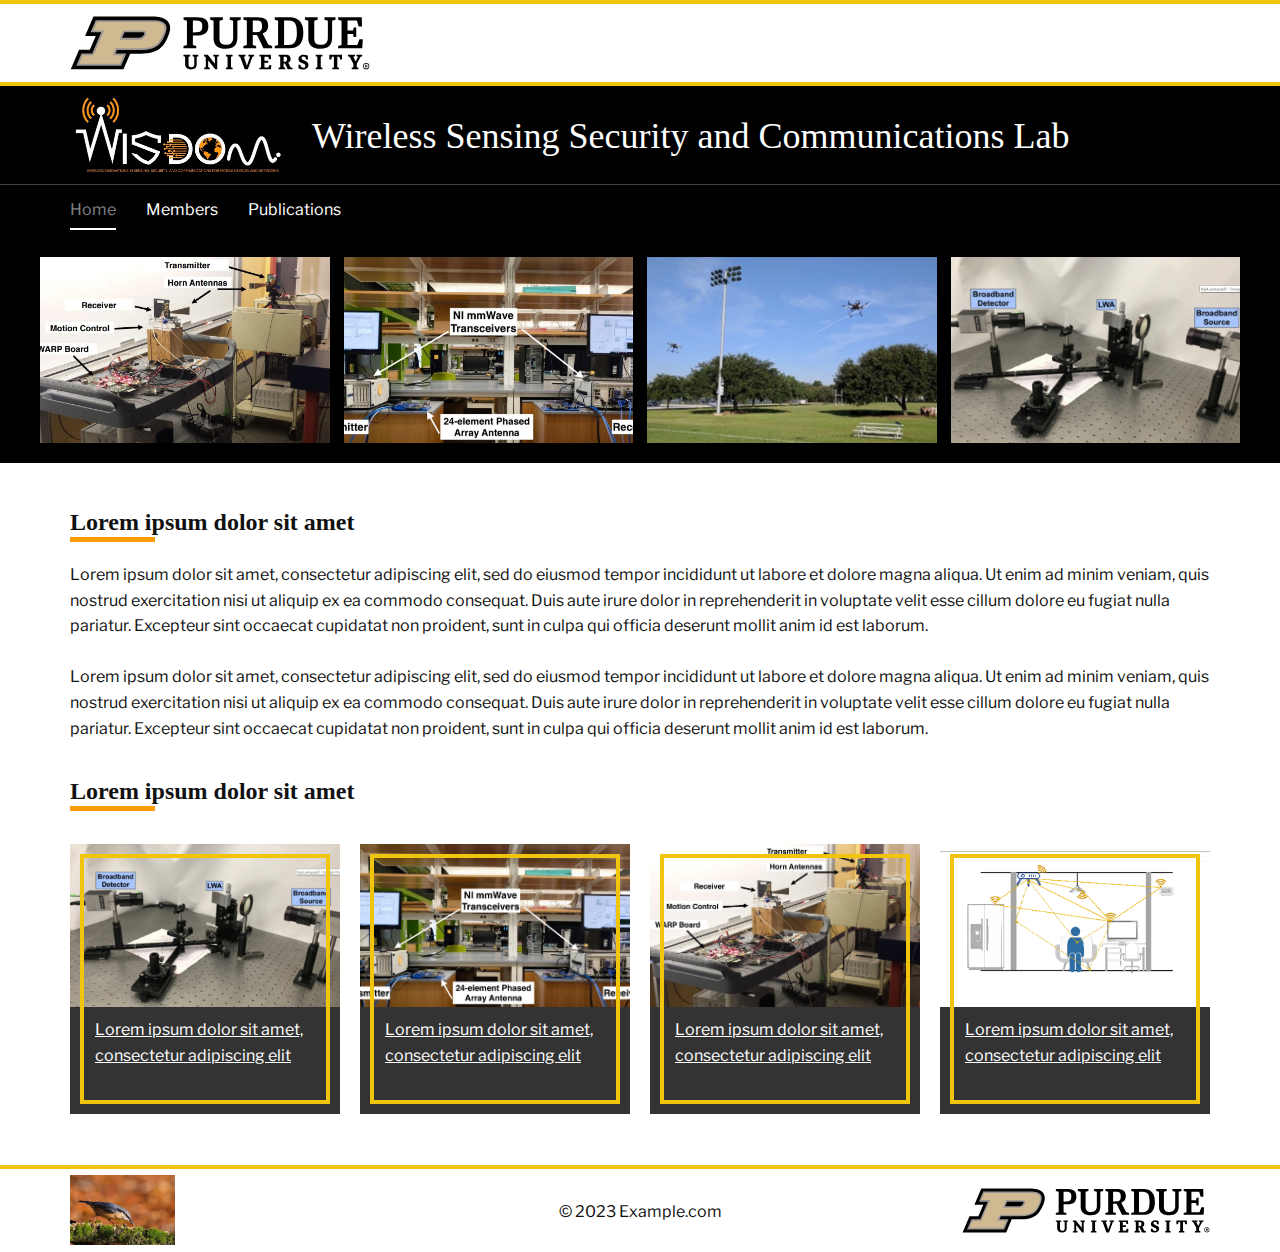
==== commit 40b46ba3: "update" ====
--- a/Home.html
+++ b/Home.html
@@ -42,11 +42,11 @@
           
         </div>
         <div class="u-black u-section-row u-section-row-2" id="sec-4ad6">
-          <div class="u-clearfix u-sheet u-sheet-2">
-            <a href="index.html" class="u-image u-logo u-image-2" data-image-width="1280" data-image-height="854" title="Home">
-              <img src="images/479dc16452581d4a0d431041e88dc16169af17647cdf027901b9ed401eec7d08789500a4687298b7d4972075049ca8ba80bfc06013b332c9079c28_1280.jpg" class="u-logo-image u-logo-image-2">
+          <div class="u-clearfix u-sheet u-valign-middle u-sheet-2">
+            <a href="index.html" class="u-image u-logo u-image-2" data-image-width="854" data-image-height="324" title="Home">
+              <img src="images/LabLogo.jpg" class="u-logo-image u-logo-image-2">
             </a>
-            <h1 class="u-custom-font u-font-georgia u-text u-text-default u-text-1">Site Title</h1>
+            <h1 class="u-custom-font u-font-georgia u-text u-text-default u-text-1">Wireless Sensing Security and Communications Lab</h1>
           </div>
           
           
@@ -91,43 +91,45 @@
           
         </div>
       </div></header>
-    <section class="u-align-center u-clearfix u-section-1" id="sec-af7d">
-      <div class="u-expanded-width u-gallery u-layout-grid u-show-text-on-hover u-gallery-1">
-        <div class="u-gallery-inner u-gallery-inner-1">
-          <div class="u-effect-fade u-gallery-item">
-            <div class="u-back-slide" data-image-width="1119" data-image-height="662">
-              <img class="u-back-image u-expanded" src="images/1b.JPG">
-            </div>
-            <div class="u-over-slide u-shading u-over-slide-1">
-              <h3 class="u-gallery-heading"></h3>
-              <p class="u-gallery-text"></p>
-            </div>
-          </div>
-          <div class="u-effect-fade u-gallery-item">
-            <div class="u-back-slide" data-image-width="1448" data-image-height="686">
-              <img class="u-back-image u-expanded" src="images/1a.JPG">
-            </div>
-            <div class="u-over-slide u-shading u-over-slide-2">
-              <h3 class="u-gallery-heading"></h3>
-              <p class="u-gallery-text"></p>
-            </div>
-          </div>
-          <div class="u-effect-fade u-gallery-item">
-            <div class="u-back-slide" data-image-width="458" data-image-height="239">
-              <img class="u-back-image u-expanded" src="images/WifiSensingLocalization.png">
-            </div>
-            <div class="u-over-slide u-shading u-over-slide-3">
-              <h3 class="u-gallery-heading"></h3>
-              <p class="u-gallery-text"></p>
-            </div>
-          </div>
-          <div class="u-effect-fade u-gallery-item" data-image-width="1280" data-image-height="853">
-            <div class="u-back-slide" data-image-width="1425" data-image-height="852">
-              <img class="u-back-image u-expanded" src="images/1c.JPG">
-            </div>
-            <div class="u-over-slide u-shading u-over-slide-4">
-              <h3 class="u-gallery-heading"></h3>
-              <p class="u-gallery-text"></p>
+    <section class="u-align-center u-black u-clearfix u-section-1" id="sec-af7d">
+      <div class="u-clearfix u-sheet u-sheet-1">
+        <div class="u-gallery u-layout-grid u-show-text-on-hover u-gallery-1">
+          <div class="u-gallery-inner u-gallery-inner-1">
+            <div class="u-effect-fade u-gallery-item">
+              <div class="u-back-slide" data-image-width="1119" data-image-height="662">
+                <img class="u-back-image u-expanded" src="images/1b.JPG">
+              </div>
+              <div class="u-over-slide u-shading u-over-slide-1">
+                <h3 class="u-gallery-heading"></h3>
+                <p class="u-gallery-text"></p>
+              </div>
+            </div>
+            <div class="u-effect-fade u-gallery-item">
+              <div class="u-back-slide" data-image-width="1448" data-image-height="686">
+                <img class="u-back-image u-expanded" src="images/1a.JPG">
+              </div>
+              <div class="u-over-slide u-shading u-over-slide-2">
+                <h3 class="u-gallery-heading"></h3>
+                <p class="u-gallery-text"></p>
+              </div>
+            </div>
+            <div class="u-effect-fade u-gallery-item">
+              <div class="u-back-slide" data-image-width="1211" data-image-height="583">
+                <img class="u-back-image u-expanded" src="images/af.JPG">
+              </div>
+              <div class="u-over-slide u-shading u-over-slide-3">
+                <h3 class="u-gallery-heading"></h3>
+                <p class="u-gallery-text"></p>
+              </div>
+            </div>
+            <div class="u-effect-fade u-gallery-item" data-image-width="1280" data-image-height="853">
+              <div class="u-back-slide" data-image-width="1425" data-image-height="852">
+                <img class="u-back-image u-expanded" src="images/1c.JPG">
+              </div>
+              <div class="u-over-slide u-shading u-over-slide-4">
+                <h3 class="u-gallery-heading"></h3>
+                <p class="u-gallery-text"></p>
+              </div>
             </div>
           </div>
         </div>
@@ -135,7 +137,7 @@
     </section>
     <section class="u-clearfix u-white u-section-2" id="sec-b62a">
       <div class="u-clearfix u-sheet u-sheet-1">
-        <h3 class="u-custom-font u-font-georgia u-text u-text-1"> Lorem ipsum dolor sit amet</h3>
+        <h3 class="u-custom-font u-font-georgia u-text u-text-default u-text-1"> Lorem ipsum dolor sit amet</h3>
         <p class="u-text u-text-default u-text-2">Lorem ipsum dolor sit amet, consectetur adipiscing elit, sed do eiusmod 
 tempor incididunt ut labore et dolore magna aliqua. Ut enim ad minim 
 veniam, quis nostrud exercitation  nisi ut aliquip ex ea 
@@ -151,7 +153,7 @@
 occaecat cupidatat non proident, sunt in culpa qui officia deserunt 
 mollit anim id est laborum.<br>
         </p>
-        <h3 class="u-custom-font u-font-georgia u-text u-text-3"> Lorem ipsum dolor sit amet</h3>
+        <h3 class="u-custom-font u-font-georgia u-text u-text-default u-text-3"> Lorem ipsum dolor sit amet</h3>
         <div class="u-container-style u-grey-80 u-group u-hover-feature u-shape-rectangle u-group-1" data-href="#">
           <div class="u-container-layout u-container-layout-1">
             <img class="u-expanded-width u-image u-image-default u-image-1" src="images/1c.JPG" alt="" data-image-width="1425" data-image-height="852">
--- a/nicepage.css
+++ b/nicepage.css
@@ -40906,7 +40906,196 @@
 
 /*begin-variables sitestylecss*/
 
+.u-custom-color-1,
+        .u-body.u-custom-color-1,
+        section.u-custom-color-1:before,
+        .u-custom-color-1 > .u-container-layout:before,
+        .u-custom-color-1 > .u-inner-container-layout:before,
+        .u-custom-color-1.u-sidenav:before,
+        .u-container-layout.u-container-layout.u-custom-color-1:before,
+        .u-table-alt-custom-color-1 tr:nth-child(even)
+        {
+            color: #ffffff;
+            background-color: #ff9b04;
+        }
 
+        .u-input.u-custom-color-1,
+        .u-field-input.u-custom-color-1,
+        .u-button-style.u-custom-color-1,
+        .u-button-style.u-custom-color-1[class*="u-border-"]
+        {
+            color: #ffffff !important;
+            background-color: #ff9b04 !important;
+        }
+
+        .u-button-style.u-custom-color-1:hover,
+        .u-button-style.u-custom-color-1[class*="u-border-"]:hover,
+        .u-button-style.u-custom-color-1:focus,
+        .u-button-style.u-custom-color-1[class*="u-border-"]:focus,
+        .u-button-style.u-button-style.u-custom-color-1:active,
+        .u-button-style.u-button-style.u-custom-color-1[class*="u-border-"]:active,
+        .u-button-style.u-button-style.u-custom-color-1.active,
+        .u-button-style.u-button-style.u-custom-color-1[class*="u-border-"].active,
+        li.active > .u-button-style.u-button-style.u-custom-color-1,
+        li.active > .u-button-style.u-button-style.u-custom-color-1[class*="u-border-"]
+        {
+            color: #ffffff !important;
+            background-color: #e98c00 !important;
+        }
+
+        .u-hover-custom-color-1:hover,
+        .u-hover-custom-color-1[class*="u-border-"]:hover,
+        .u-hover-custom-color-1:focus,
+        .u-hover-custom-color-1[class*="u-border-"]:focus,
+        .u-active-custom-color-1.u-active.u-active,
+        .u-active-custom-color-1[class*="u-border-"].u-active.u-active,
+        a.u-button-style.u-hover-custom-color-1:hover,
+        a.u-button-style.u-hover-custom-color-1[class*="u-border-"]:hover,
+        a.u-button-style:hover > .u-hover-custom-color-1,
+        a.u-button-style:hover > .u-hover-custom-color-1[class*="u-border-"],
+        a.u-button-style.u-hover-custom-color-1:focus,
+        a.u-button-style.u-hover-custom-color-1[class*="u-border-"]:focus,
+        a.u-button-style.u-button-style.u-active-custom-color-1:active,
+        a.u-button-style.u-button-style.u-active-custom-color-1[class*="u-border-"]:active,
+        a.u-button-style.u-button-style.u-active-custom-color-1.active,
+        a.u-button-style.u-button-style.u-active-custom-color-1[class*="u-border-"].active,
+        a.u-button-style.u-button-style.active > .u-active-custom-color-1,
+        a.u-button-style.u-button-style.active > .u-active-custom-color-1[class*="u-border-"],
+        li.active > a.u-button-style.u-button-style.u-active-custom-color-1,
+        li.active > a.u-button-style.u-button-style.u-active-custom-color-1[class*="u-border-"],
+        input.u-field-input.u-field-input.u-active-custom-color-1:checked
+        {
+            color: #ffffff !important;
+            background-color: #ff9b04 !important;
+        }
+
+        a.u-link.u-hover-custom-color-1:hover {
+            color: #ff9b04 !important;
+        }
+
+        
+
+        
+        .u-border-custom-color-1,
+        .u-border-custom-color-1.u-input,
+        .u-border-custom-color-1.u-field-input.u-field-input,
+        .u-separator-custom-color-1:after
+        {
+            border-color: #ff9b04;
+            stroke: #ff9b04;
+        }
+
+        .u-button-style.u-border-custom-color-1
+        {
+            border-color: #ff9b04 !important;
+            color: #ff9b04 !important;
+            background-color: transparent !important;
+        }
+
+        .u-button-style.u-border-custom-color-1:hover,
+        .u-button-style.u-border-custom-color-1:focus
+        {
+            border-color: transparent !important;
+            color: #e98c00 !important;
+            background-color: transparent !important;
+        }
+
+        .u-border-hover-custom-color-1:hover,
+        .u-border-hover-custom-color-1:focus,
+        .u-border-active-custom-color-1.u-active.u-active,
+        a.u-button-style.u-border-hover-custom-color-1:hover,
+        a.u-button-style:hover > .u-border-hover-custom-color-1,
+        a.u-button-style.u-border-hover-custom-color-1:focus,
+        a.u-button-style.u-button-style.u-border-active-custom-color-1:active,
+        a.u-button-style.u-button-style.u-border-active-custom-color-1.active,
+        a.u-button-style.u-button-style.active > .u-border-active-custom-color-1,
+        li.active > a.u-button-style.u-button-style.u-border-active-custom-color-1,
+        input.u-field-input.u-field-input.u-border-active-custom-color-1:checked
+        {
+            color: #ff9b04 !important;
+            border-color: #ff9b04 !important;
+        }
+
+        .u-link.u-border-custom-color-1[class*="u-border-"]
+        {
+            border-color: #ff9b04 !important;
+        }
+
+        .u-link.u-border-custom-color-1[class*="u-border-"]:hover
+        {
+            border-color: #e98c00 !important;
+        }
+        
+
+        
+        .u-text-custom-color-1,
+        .u-input.u-text-custom-color-1,
+        .u-input.u-text-custom-color-1[class*="u-border-"],
+        li.active > a.u-button-style.u-text-custom-color-1,
+        li.active > a.u-button-style.u-text-custom-color-1[class*="u-border-"],
+        a.u-button-style.u-text-custom-color-1,
+        a.u-button-style.u-text-custom-color-1[class*="u-border-"]
+        {
+            color: #ff9b04 !important;
+        }
+
+        a.u-button-style.u-text-custom-color-1:hover,
+        a.u-button-style.u-text-custom-color-1[class*="u-border-"]:hover,
+        a.u-button-style.u-text-custom-color-1:focus,
+        a.u-button-style.u-text-custom-color-1[class*="u-border-"]:focus,
+        a.u-button-style.u-button-style.u-text-custom-color-1:active,
+        a.u-button-style.u-button-style.u-text-custom-color-1[class*="u-border-"]:active,
+        a.u-button-style.u-button-style.u-text-custom-color-1.active,
+        a.u-button-style.u-button-style.u-text-custom-color-1[class*="u-border-"].active
+        {
+            color: #e98c00 !important;
+        }
+
+        a.u-button-style:hover > .u-text-hover-custom-color-1,
+        a.u-button-style:hover > .u-text-hover-custom-color-1[class*="u-border-"],
+        a.u-button-style.u-button-style.u-text-hover-custom-color-1:hover,
+        a.u-button-style.u-button-style.u-text-hover-custom-color-1[class*="u-border-"]:hover,
+        a.u-button-style.u-button-style.u-button-style.u-text-hover-custom-color-1.active,
+        a.u-button-style.u-button-style.u-button-style.u-text-hover-custom-color-1[class*="u-border-"].active,
+        a.u-button-style.u-button-style.u-button-style.u-text-hover-custom-color-1:active,
+        a.u-button-style.u-button-style.u-button-style.u-text-hover-custom-color-1[class*="u-border-"]:active,
+        a.u-button-style.u-button-style.u-text-hover-custom-color-1:focus,
+        a.u-button-style.u-button-style.u-text-hover-custom-color-1[class*="u-border-"]:focus,
+        a.u-button-style.u-button-style.u-button-style.u-button-style.u-text-active-custom-color-1:active,
+        a.u-button-style.u-button-style.u-button-style.u-button-style.u-text-active-custom-color-1[class*="u-border-"]:active,
+        a.u-button-style.u-button-style.u-button-style.u-button-style.u-text-active-custom-color-1.active,
+        a.u-button-style.u-button-style.u-button-style.u-button-style.u-text-active-custom-color-1[class*="u-border-"].active,
+        a.u-button-style.u-button-style.active > .u-text-active-custom-color-1,
+        a.u-button-style.u-button-style.active > .u-text-active-custom-color-1[class*="u-border-"],
+        :not(.level-2) > .u-nav > .u-nav-item > a.u-nav-link.u-text-hover-custom-color-1:hover,
+        :not(.level-2) > .u-nav > .u-nav-item > a.u-nav-link.u-nav-link.u-text-active-custom-color-1.active,
+        .u-text-hover-custom-color-1.u-language-url:hover,
+        .u-text-hover-custom-color-1 .u-language-url:hover,
+        .u-text-hover-custom-color-1.u-carousel-control:hover,
+        .u-popupmenu-items.u-text-hover-custom-color-1 .u-nav-link:hover,
+        .u-popupmenu-items.u-popupmenu-items.u-text-active-custom-color-1 .u-nav-link.active
+        {
+            color: #ff9b04 !important;
+        }
+
+        .u-text-custom-color-1 .u-svg-link,
+        .u-text-hover-custom-color-1:hover .u-svg-link,
+        .u-button-style:hover > .u-text-hover-custom-color-1 .u-svg-link,
+        .u-button-style.u-button-style.active > .u-text-active-custom-color-1 .u-svg-link,
+        .u-text-hover-custom-color-1:focus .u-svg-link
+        {
+            fill: #ff9b04;
+        }
+
+        .u-link.u-text-custom-color-1:hover
+        {
+            color: #e98c00 !important;
+        }
+
+        a.u-link.u-text-hover-custom-color-1:hover
+        {
+            color: #ff9b04 !important;
+        }
 
         .u-body
         {
@@ -41274,25 +41463,25 @@
         /** color-rules **/
 
         /** alt-color-rules **/
-        .u-body-color a,.u-palette-1-base a,.u-palette-1-dark-3 a,.u-palette-1-dark-2 a,.u-palette-1-dark-1 a,.u-palette-1 a,.u-palette-1-light-1 a,.u-palette-2-base a,.u-palette-2-dark-3 a,.u-palette-2-dark-2 a,.u-palette-2-dark-1 a,.u-palette-2 a,.u-palette-2-light-1 a,.u-palette-3-dark-3 a,.u-palette-3-dark-2 a,.u-palette-3-dark-1 a,.u-palette-4-base a,.u-palette-4-dark-3 a,.u-palette-4-dark-2 a,.u-palette-4-dark-1 a,.u-palette-5-dark-3 a,.u-palette-5-dark-2 a,.u-palette-5-dark-1 a,.u-grey-40 a,.u-grey-30 a,.u-grey-90 a,.u-grey-80 a,.u-grey-75 a,.u-black a,.u-grey-70 a,.u-grey-60 a,.u-grey-50 a,.u-grey-dark-3 a,.u-grey-dark-2 a,.u-grey-dark-1 a,.u-grey a,.u-shading a,.u-overlap-contrast .u-header a:not(.u-nav-link):not(.u-btn)
+        .u-custom-color-1 a,.u-body-color a,.u-palette-1-base a,.u-palette-1-dark-3 a,.u-palette-1-dark-2 a,.u-palette-1-dark-1 a,.u-palette-1 a,.u-palette-1-light-1 a,.u-palette-2-base a,.u-palette-2-dark-3 a,.u-palette-2-dark-2 a,.u-palette-2-dark-1 a,.u-palette-2 a,.u-palette-2-light-1 a,.u-palette-3-dark-3 a,.u-palette-3-dark-2 a,.u-palette-3-dark-1 a,.u-palette-4-base a,.u-palette-4-dark-3 a,.u-palette-4-dark-2 a,.u-palette-4-dark-1 a,.u-palette-5-dark-3 a,.u-palette-5-dark-2 a,.u-palette-5-dark-1 a,.u-grey-40 a,.u-grey-30 a,.u-grey-90 a,.u-grey-80 a,.u-grey-75 a,.u-black a,.u-grey-70 a,.u-grey-60 a,.u-grey-50 a,.u-grey-dark-3 a,.u-grey-dark-2 a,.u-grey-dark-1 a,.u-grey a,.u-shading a,.u-overlap-contrast .u-header a:not(.u-nav-link):not(.u-btn)
         {
         color: #adcce9;
         }
-        .u-body-color a:hover,.u-palette-1-base a:hover,.u-palette-1-dark-3 a:hover,.u-palette-1-dark-2 a:hover,.u-palette-1-dark-1 a:hover,.u-palette-1 a:hover,.u-palette-1-light-1 a:hover,.u-palette-2-base a:hover,.u-palette-2-dark-3 a:hover,.u-palette-2-dark-2 a:hover,.u-palette-2-dark-1 a:hover,.u-palette-2 a:hover,.u-palette-2-light-1 a:hover,.u-palette-3-dark-3 a:hover,.u-palette-3-dark-2 a:hover,.u-palette-3-dark-1 a:hover,.u-palette-4-base a:hover,.u-palette-4-dark-3 a:hover,.u-palette-4-dark-2 a:hover,.u-palette-4-dark-1 a:hover,.u-palette-5-dark-3 a:hover,.u-palette-5-dark-2 a:hover,.u-palette-5-dark-1 a:hover,.u-grey-40 a:hover,.u-grey-30 a:hover,.u-grey-90 a:hover,.u-grey-80 a:hover,.u-grey-75 a:hover,.u-black a:hover,.u-grey-70 a:hover,.u-grey-60 a:hover,.u-grey-50 a:hover,.u-grey-dark-3 a:hover,.u-grey-dark-2 a:hover,.u-grey-dark-1 a:hover,.u-grey a:hover
+        .u-custom-color-1 a:hover,.u-body-color a:hover,.u-palette-1-base a:hover,.u-palette-1-dark-3 a:hover,.u-palette-1-dark-2 a:hover,.u-palette-1-dark-1 a:hover,.u-palette-1 a:hover,.u-palette-1-light-1 a:hover,.u-palette-2-base a:hover,.u-palette-2-dark-3 a:hover,.u-palette-2-dark-2 a:hover,.u-palette-2-dark-1 a:hover,.u-palette-2 a:hover,.u-palette-2-light-1 a:hover,.u-palette-3-dark-3 a:hover,.u-palette-3-dark-2 a:hover,.u-palette-3-dark-1 a:hover,.u-palette-4-base a:hover,.u-palette-4-dark-3 a:hover,.u-palette-4-dark-2 a:hover,.u-palette-4-dark-1 a:hover,.u-palette-5-dark-3 a:hover,.u-palette-5-dark-2 a:hover,.u-palette-5-dark-1 a:hover,.u-grey-40 a:hover,.u-grey-30 a:hover,.u-grey-90 a:hover,.u-grey-80 a:hover,.u-grey-75 a:hover,.u-black a:hover,.u-grey-70 a:hover,.u-grey-60 a:hover,.u-grey-50 a:hover,.u-grey-dark-3 a:hover,.u-grey-dark-2 a:hover,.u-grey-dark-1 a:hover,.u-grey a:hover
         {
         color: #a1a1a1;
         }
-        .u-body-color .u-btn,.u-palette-1-base .u-btn,.u-palette-1-dark-3 .u-btn,.u-palette-1-dark-2 .u-btn,.u-palette-1-dark-1 .u-btn,.u-palette-1 .u-btn,.u-palette-1-light-1 .u-btn,.u-palette-2-base .u-btn,.u-palette-2-dark-3 .u-btn,.u-palette-2-dark-2 .u-btn,.u-palette-2-dark-1 .u-btn,.u-palette-2 .u-btn,.u-palette-2-light-1 .u-btn,.u-palette-3-dark-3 .u-btn,.u-palette-3-dark-2 .u-btn,.u-palette-3-dark-1 .u-btn,.u-palette-4-base .u-btn,.u-palette-4-dark-3 .u-btn,.u-palette-4-dark-2 .u-btn,.u-palette-4-dark-1 .u-btn,.u-palette-5-dark-3 .u-btn,.u-palette-5-dark-2 .u-btn,.u-palette-5-dark-1 .u-btn,.u-grey-40 .u-btn,.u-grey-30 .u-btn,.u-grey-90 .u-btn,.u-grey-80 .u-btn,.u-grey-75 .u-btn,.u-black .u-btn,.u-grey-70 .u-btn,.u-grey-60 .u-btn,.u-grey-50 .u-btn,.u-grey-dark-3 .u-btn,.u-grey-dark-2 .u-btn,.u-grey-dark-1 .u-btn,.u-grey .u-btn,.u-shading .u-btn,.u-overlap-contrast .u-header .u-btn
+        .u-custom-color-1 .u-btn,.u-body-color .u-btn,.u-palette-1-base .u-btn,.u-palette-1-dark-3 .u-btn,.u-palette-1-dark-2 .u-btn,.u-palette-1-dark-1 .u-btn,.u-palette-1 .u-btn,.u-palette-1-light-1 .u-btn,.u-palette-2-base .u-btn,.u-palette-2-dark-3 .u-btn,.u-palette-2-dark-2 .u-btn,.u-palette-2-dark-1 .u-btn,.u-palette-2 .u-btn,.u-palette-2-light-1 .u-btn,.u-palette-3-dark-3 .u-btn,.u-palette-3-dark-2 .u-btn,.u-palette-3-dark-1 .u-btn,.u-palette-4-base .u-btn,.u-palette-4-dark-3 .u-btn,.u-palette-4-dark-2 .u-btn,.u-palette-4-dark-1 .u-btn,.u-palette-5-dark-3 .u-btn,.u-palette-5-dark-2 .u-btn,.u-palette-5-dark-1 .u-btn,.u-grey-40 .u-btn,.u-grey-30 .u-btn,.u-grey-90 .u-btn,.u-grey-80 .u-btn,.u-grey-75 .u-btn,.u-black .u-btn,.u-grey-70 .u-btn,.u-grey-60 .u-btn,.u-grey-50 .u-btn,.u-grey-dark-3 .u-btn,.u-grey-dark-2 .u-btn,.u-grey-dark-1 .u-btn,.u-grey .u-btn,.u-shading .u-btn,.u-overlap-contrast .u-header .u-btn
         {
         background-color: #adcce9;
         color: #000000;
         }
-        .u-body-color .u-btn:hover,.u-palette-1-base .u-btn:hover,.u-palette-1-dark-3 .u-btn:hover,.u-palette-1-dark-2 .u-btn:hover,.u-palette-1-dark-1 .u-btn:hover,.u-palette-1 .u-btn:hover,.u-palette-1-light-1 .u-btn:hover,.u-palette-2-base .u-btn:hover,.u-palette-2-dark-3 .u-btn:hover,.u-palette-2-dark-2 .u-btn:hover,.u-palette-2-dark-1 .u-btn:hover,.u-palette-2 .u-btn:hover,.u-palette-2-light-1 .u-btn:hover,.u-palette-3-dark-3 .u-btn:hover,.u-palette-3-dark-2 .u-btn:hover,.u-palette-3-dark-1 .u-btn:hover,.u-palette-4-base .u-btn:hover,.u-palette-4-dark-3 .u-btn:hover,.u-palette-4-dark-2 .u-btn:hover,.u-palette-4-dark-1 .u-btn:hover,.u-palette-5-dark-3 .u-btn:hover,.u-palette-5-dark-2 .u-btn:hover,.u-palette-5-dark-1 .u-btn:hover,.u-grey-40 .u-btn:hover,.u-grey-30 .u-btn:hover,.u-grey-90 .u-btn:hover,.u-grey-80 .u-btn:hover,.u-grey-75 .u-btn:hover,.u-black .u-btn:hover,.u-grey-70 .u-btn:hover,.u-grey-60 .u-btn:hover,.u-grey-50 .u-btn:hover,.u-grey-dark-3 .u-btn:hover,.u-grey-dark-2 .u-btn:hover,.u-grey-dark-1 .u-btn:hover,.u-grey .u-btn:hover,.u-shading .u-btn:hover,.u-overlap-contrast .u-header .u-btn:hover
+        .u-custom-color-1 .u-btn:hover,.u-body-color .u-btn:hover,.u-palette-1-base .u-btn:hover,.u-palette-1-dark-3 .u-btn:hover,.u-palette-1-dark-2 .u-btn:hover,.u-palette-1-dark-1 .u-btn:hover,.u-palette-1 .u-btn:hover,.u-palette-1-light-1 .u-btn:hover,.u-palette-2-base .u-btn:hover,.u-palette-2-dark-3 .u-btn:hover,.u-palette-2-dark-2 .u-btn:hover,.u-palette-2-dark-1 .u-btn:hover,.u-palette-2 .u-btn:hover,.u-palette-2-light-1 .u-btn:hover,.u-palette-3-dark-3 .u-btn:hover,.u-palette-3-dark-2 .u-btn:hover,.u-palette-3-dark-1 .u-btn:hover,.u-palette-4-base .u-btn:hover,.u-palette-4-dark-3 .u-btn:hover,.u-palette-4-dark-2 .u-btn:hover,.u-palette-4-dark-1 .u-btn:hover,.u-palette-5-dark-3 .u-btn:hover,.u-palette-5-dark-2 .u-btn:hover,.u-palette-5-dark-1 .u-btn:hover,.u-grey-40 .u-btn:hover,.u-grey-30 .u-btn:hover,.u-grey-90 .u-btn:hover,.u-grey-80 .u-btn:hover,.u-grey-75 .u-btn:hover,.u-black .u-btn:hover,.u-grey-70 .u-btn:hover,.u-grey-60 .u-btn:hover,.u-grey-50 .u-btn:hover,.u-grey-dark-3 .u-btn:hover,.u-grey-dark-2 .u-btn:hover,.u-grey-dark-1 .u-btn:hover,.u-grey .u-btn:hover,.u-shading .u-btn:hover,.u-overlap-contrast .u-header .u-btn:hover
         {
         background-color: #8db8e0;
         color: #ffffff;
         }
-        .u-body-color .u-btn:active,.u-palette-1-base .u-btn:active,.u-palette-1-dark-3 .u-btn:active,.u-palette-1-dark-2 .u-btn:active,.u-palette-1-dark-1 .u-btn:active,.u-palette-1 .u-btn:active,.u-palette-1-light-1 .u-btn:active,.u-palette-2-base .u-btn:active,.u-palette-2-dark-3 .u-btn:active,.u-palette-2-dark-2 .u-btn:active,.u-palette-2-dark-1 .u-btn:active,.u-palette-2 .u-btn:active,.u-palette-2-light-1 .u-btn:active,.u-palette-3-dark-3 .u-btn:active,.u-palette-3-dark-2 .u-btn:active,.u-palette-3-dark-1 .u-btn:active,.u-palette-4-base .u-btn:active,.u-palette-4-dark-3 .u-btn:active,.u-palette-4-dark-2 .u-btn:active,.u-palette-4-dark-1 .u-btn:active,.u-palette-5-dark-3 .u-btn:active,.u-palette-5-dark-2 .u-btn:active,.u-palette-5-dark-1 .u-btn:active,.u-grey-40 .u-btn:active,.u-grey-30 .u-btn:active,.u-grey-90 .u-btn:active,.u-grey-80 .u-btn:active,.u-grey-75 .u-btn:active,.u-black .u-btn:active,.u-grey-70 .u-btn:active,.u-grey-60 .u-btn:active,.u-grey-50 .u-btn:active,.u-grey-dark-3 .u-btn:active,.u-grey-dark-2 .u-btn:active,.u-grey-dark-1 .u-btn:active,.u-grey .u-btn:active,.u-shading .u-btn:active,.u-overlap-contrast .u-header .u-btn:active
+        .u-custom-color-1 .u-btn:active,.u-body-color .u-btn:active,.u-palette-1-base .u-btn:active,.u-palette-1-dark-3 .u-btn:active,.u-palette-1-dark-2 .u-btn:active,.u-palette-1-dark-1 .u-btn:active,.u-palette-1 .u-btn:active,.u-palette-1-light-1 .u-btn:active,.u-palette-2-base .u-btn:active,.u-palette-2-dark-3 .u-btn:active,.u-palette-2-dark-2 .u-btn:active,.u-palette-2-dark-1 .u-btn:active,.u-palette-2 .u-btn:active,.u-palette-2-light-1 .u-btn:active,.u-palette-3-dark-3 .u-btn:active,.u-palette-3-dark-2 .u-btn:active,.u-palette-3-dark-1 .u-btn:active,.u-palette-4-base .u-btn:active,.u-palette-4-dark-3 .u-btn:active,.u-palette-4-dark-2 .u-btn:active,.u-palette-4-dark-1 .u-btn:active,.u-palette-5-dark-3 .u-btn:active,.u-palette-5-dark-2 .u-btn:active,.u-palette-5-dark-1 .u-btn:active,.u-grey-40 .u-btn:active,.u-grey-30 .u-btn:active,.u-grey-90 .u-btn:active,.u-grey-80 .u-btn:active,.u-grey-75 .u-btn:active,.u-black .u-btn:active,.u-grey-70 .u-btn:active,.u-grey-60 .u-btn:active,.u-grey-50 .u-btn:active,.u-grey-dark-3 .u-btn:active,.u-grey-dark-2 .u-btn:active,.u-grey-dark-1 .u-btn:active,.u-grey .u-btn:active,.u-shading .u-btn:active,.u-overlap-contrast .u-header .u-btn:active
         {
         background-color: #8db8e0;
         color: #ffffff;
@@ -41321,13 +41510,13 @@
 }
 
 .u-header .u-sheet-2 {
-  min-height: 100px;
+  min-height: 95px;
 }
 
 .u-header .u-image-2 {
-  width: 101px;
-  height: 68px;
-  margin: 16px auto 0 0;
+  width: 214px;
+  height: 80px;
+  margin: 8px auto 0 0;
 }
 
 .u-header .u-logo-image-2 {
@@ -41336,8 +41525,8 @@
 }
 
 .u-header .u-text-1 {
-  font-size: 3rem;
-  margin: -60px auto 24px 122px;
+  font-size: 2.25rem;
+  margin: -59px auto 28px 242px;
 }
 .u-header .u-section-row-3 {
   background-image: none;
@@ -41363,12 +41552,8 @@
 }
 
 @media (max-width: 1199px) {
-  .u-header .u-image-2 {
-    width: 101px;
-  }
-
   .u-header .u-text-1 {
-    margin-top: -60px;
+    margin-top: -59px;
     margin-left: 122px;
   }
 }
@@ -41381,9 +41566,17 @@
 
 
 @media (max-width: 575px) {
+  .u-header .u-sheet-2 {
+    min-height: 201px;
+  }
+
+  .u-header .u-image-2 {
+    width: 340px;
+    height: 116px;
+  }
+
   .u-header .u-text-1 {
     font-size: 1.875rem;
-    margin-top: 20px;
     margin-left: 77px;
   }
 }
@@ -41442,7 +41635,8 @@
 }
 body a{
 	font-family: 'Libre Franklin', sans-serif !important;
-}/*end-variables custom-site-css*/
+}
+/*end-variables custom-site-css*/
  /*begin-variables base-font-size*/ 
  html { font-size: 16px; }
  /*end-variables base-font-size*/--- a/Home.css
+++ b/Home.css
@@ -1,16 +1,21 @@
  .u-section-1 {
-  min-height: 187px;
+  background-image: none;
+}
+
+.u-section-1 .u-sheet-1 {
+  min-height: 226px;
 }
 
 .u-section-1 .u-gallery-1 {
   height: 186px;
   grid-gap: 17px 17px;
-  margin: 0 auto 1px 0;
+  width: 1200px;
+  margin: 20px -30px;
 }
 
 .u-section-1 .u-gallery-inner-1 {
   grid-template-columns: auto auto auto auto;
-  grid-gap: 0px 0px;
+  grid-gap: 14px 14px;
 }
 
 .u-section-1 .u-over-slide-1 {
@@ -38,10 +43,15 @@
     min-height: 673px;
   }
 
+  .u-section-1 .u-sheet-1 {
+    min-height: 673px;
+  }
+
   .u-section-1 .u-gallery-1 {
     height: 349px;
-    margin-right: initial;
-    margin-left: initial;
+    width: 940px;
+    margin-left: 0;
+    margin-right: 0;
   }
 
   .u-section-1 .u-gallery-inner-1 {
@@ -54,10 +64,13 @@
     min-height: 1151px;
   }
 
+  .u-section-1 .u-sheet-1 {
+    min-height: 1151px;
+  }
+
   .u-section-1 .u-gallery-1 {
     height: 802px;
-    margin-right: initial;
-    margin-left: initial;
+    width: 720px;
   }
 
   .u-section-1 .u-gallery-inner-1 {
@@ -70,10 +83,13 @@
     min-height: 2222px;
   }
 
+  .u-section-1 .u-sheet-1 {
+    min-height: 2222px;
+  }
+
   .u-section-1 .u-gallery-1 {
     height: 1805px;
-    margin-right: initial;
-    margin-left: initial;
+    width: 540px;
   }
 
   .u-section-1 .u-gallery-inner-1 {
@@ -86,32 +102,36 @@
     min-height: 1532px;
   }
 
+  .u-section-1 .u-sheet-1 {
+    min-height: 1532px;
+  }
+
   .u-section-1 .u-gallery-1 {
     height: 1136px;
-    margin-right: initial;
-    margin-left: initial;
+    width: 340px;
   }
 } .u-section-2 {
   background-image: none;
 }
 
 .u-section-2 .u-sheet-1 {
-  min-height: 789px;
+  min-height: 697px;
 }
 
 .u-section-2 .u-text-1 {
-  font-weight: 400;
-  margin: 55px 337px 0 0;
+  background-image: none;
+  font-size: 1.5rem;
+  margin: 45px auto 0 0;
 }
 
 .u-section-2 .u-text-2 {
-  font-size: 1.125rem;
-  margin: 10px auto 0 0;
+  font-size: 1rem;
+  margin: 20px auto 0 0;
 }
 
 .u-section-2 .u-text-3 {
-  font-weight: 400;
-  margin: 36px 337px 0 0;
+  font-size: 1.5rem;
+  margin: 36px auto 0 0;
 }
 
 .u-section-2 .u-group-1 {
@@ -217,7 +237,7 @@
   box-shadow: -2px 0 0 0px rgba(0,0,0,0);
   text-shadow: 0px 0px 0px rgba(0,0,0,0);
   width: 270px;
-  margin: -270px 0 55px auto;
+  margin: -270px 0 51px auto;
 }
 
 .u-section-2 .u-container-layout-4 {
@@ -244,11 +264,11 @@
 
 @media (max-width: 1199px) {
   .u-section-2 .u-text-1 {
-    margin-right: 137px;
+    font-weight: bold;
   }
 
   .u-section-2 .u-text-3 {
-    margin-right: 137px;
+    font-weight: bold;
   }
 
   .u-section-2 .u-group-1 {
@@ -274,14 +294,6 @@
 }
 
 @media (max-width: 991px) {
-  .u-section-2 .u-text-1 {
-    margin-right: 0;
-  }
-
-  .u-section-2 .u-text-3 {
-    margin-right: 0;
-  }
-
   .u-section-2 .u-group-1 {
     margin-right: 450px;
   }
@@ -480,4 +492,13 @@
 }
 .box-scale:hover {
   transform: scale(1.05); /* Scale the element to 120% on hover */
+}
+h3::after {
+    content: '';
+    width: 30%;
+    height: 5px;
+    background: #ff9b04;
+    color: #ff9b04;
+    background-color: #ff9b04;
+    display: block;
 }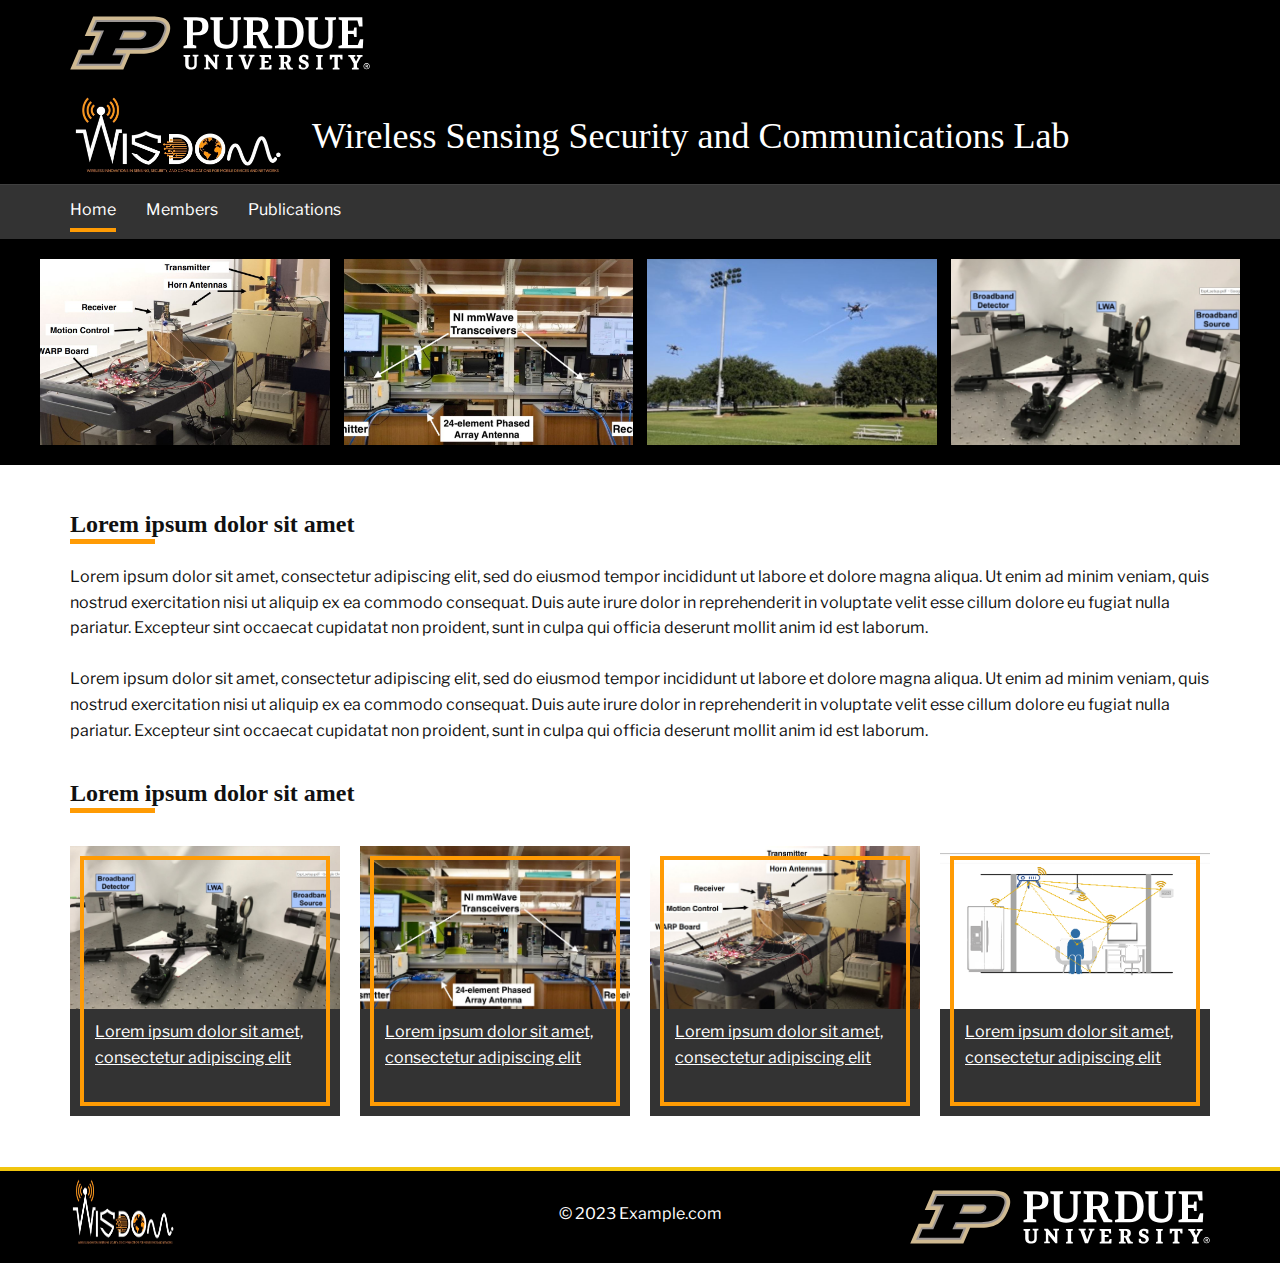
==== commit 1cd35c47: "Update" ====
--- a/Home.html
+++ b/Home.html
@@ -19,7 +19,7 @@
 		"@context": "http://schema.org",
 		"@type": "Organization",
 		"name": "Site1",
-		"logo": "images/PU-H-light.svg"
+		"logo": "images/PU-H.svg"
 }</script>
     <meta name="theme-color" content="#478ac9">
     <meta property="og:title" content="Home">
@@ -29,10 +29,10 @@
 <link rel="preconnect" href="https://fonts.gstatic.com" crossorigin="">
 <link href="https://fonts.googleapis.com/css2?family=Libre+Franklin&amp;display=swap" rel="stylesheet"><meta data-intl-tel-input-cdn-path="intlTelInput/"></head>
   <body class="u-body u-xl-mode" data-lang="en"><header class=" u-border-no-bottom u-border-no-left u-border-no-right u-border-no-top u-clearfix u-header u-section-row-container" id="sec-eb6b" style=""><div class="u-section-rows">
-        <div class="u-border-4 u-border-no-left u-border-no-right u-border-palette-3-base u-clearfix u-section-row u-white" data-animation-name="" data-animation-duration="0" data-animation-delay="0" data-animation-direction="" id="sec-3c46">
+        <div class="u-black u-border-4 u-border-black u-border-no-left u-border-no-right u-clearfix u-section-row" data-animation-name="" data-animation-duration="0" data-animation-delay="0" data-animation-direction="" id="sec-3c46">
           <div class="u-clearfix u-sheet u-valign-middle u-sheet-1">
-            <a href="index.html" class="u-image u-logo u-image-1" data-image-width="300" data-image-height="54" title="Home">
-              <img src="images/PU-H-light.svg" class="u-logo-image u-logo-image-1">
+            <a href="index.html" class="u-image u-logo u-image-1" data-image-width="249" data-image-height="45" title="Home">
+              <img src="images/PU-H.svg" class="u-logo-image u-logo-image-1">
             </a>
           </div>
           
@@ -42,20 +42,20 @@
           
         </div>
         <div class="u-black u-section-row u-section-row-2" id="sec-4ad6">
-          <div class="u-clearfix u-sheet u-valign-middle u-sheet-2">
+          <div class="u-clearfix u-sheet u-valign-middle-lg u-valign-middle-xl u-sheet-2">
             <a href="index.html" class="u-image u-logo u-image-2" data-image-width="854" data-image-height="324" title="Home">
               <img src="images/LabLogo.jpg" class="u-logo-image u-logo-image-2">
             </a>
-            <h1 class="u-custom-font u-font-georgia u-text u-text-default u-text-1">Wireless Sensing Security and Communications Lab</h1>
-          </div>
-          
-          
-          
-          
-          
-        </div>
-        <div class="u-black u-border-1 u-border-grey-75 u-border-no-bottom u-border-no-left u-border-no-right u-section-row u-section-row-3" id="sec-169a">
-          <div class="u-clearfix u-sheet u-valign-middle u-sheet-3">
+            <h1 class="u-align-center-xs u-custom-font u-font-georgia u-text u-text-default-lg u-text-default-md u-text-default-sm u-text-default-xl u-text-1">Wireless Sensing Security and Communications Lab</h1>
+          </div>
+          
+          
+          
+          
+          
+        </div>
+        <div class="u-border-1 u-border-grey-75 u-border-no-bottom u-border-no-left u-border-no-right u-grey-80 u-section-row u-section-row-3" id="sec-169a">
+          <div class="u-clearfix u-sheet u-sheet-3">
             <nav class="u-menu u-menu-one-level u-offcanvas u-menu-1">
               <div class="menu-collapse" style="font-size: 1rem; letter-spacing: 0px; font-weight: 400;">
                 <a class="u-button-style u-custom-active-border-color u-custom-active-color u-custom-border u-custom-border-color u-custom-borders u-custom-hover-border-color u-custom-hover-color u-custom-left-right-menu-spacing u-custom-padding-bottom u-custom-text-active-color u-custom-text-color u-custom-text-hover-color u-custom-top-bottom-menu-spacing u-nav-link u-text-active-palette-1-base u-text-hover-palette-2-base" href="#">
@@ -65,9 +65,9 @@
                 </a>
               </div>
               <div class="u-custom-menu u-nav-container">
-                <ul class="u-nav u-spacing-30 u-unstyled u-nav-1"><li class="u-nav-item"><a class="u-border-2 u-border-active-white u-border-hover-white u-border-no-left u-border-no-right u-border-no-top u-button-style u-nav-link u-text-active-grey-50 u-text-hover-grey-50 u-text-white" href="index.html" style="padding: 10px 0px;">Home</a>
-</li><li class="u-nav-item"><a class="u-border-2 u-border-active-white u-border-hover-white u-border-no-left u-border-no-right u-border-no-top u-button-style u-nav-link u-text-active-grey-50 u-text-hover-grey-50 u-text-white" href="Members.html" style="padding: 10px 0px;">Members</a>
-</li><li class="u-nav-item"><a class="u-border-2 u-border-active-white u-border-hover-white u-border-no-left u-border-no-right u-border-no-top u-button-style u-nav-link u-text-active-grey-50 u-text-hover-grey-50 u-text-white" href="Publications.html" style="padding: 10px 0px;">Publications</a>
+                <ul class="u-nav u-spacing-30 u-unstyled u-nav-1"><li class="u-nav-item"><a class="u-border-4 u-border-active-custom-color-1 u-border-hover-white u-border-no-left u-border-no-right u-border-no-top u-button-style u-nav-link u-text-active-white u-text-hover-grey-50 u-text-white" href="index.html" style="padding: 10px 0px;">Home</a>
+</li><li class="u-nav-item"><a class="u-border-4 u-border-active-custom-color-1 u-border-hover-white u-border-no-left u-border-no-right u-border-no-top u-button-style u-nav-link u-text-active-white u-text-hover-grey-50 u-text-white" href="Members.html" style="padding: 10px 0px;">Members</a>
+</li><li class="u-nav-item"><a class="u-border-4 u-border-active-custom-color-1 u-border-hover-white u-border-no-left u-border-no-right u-border-no-top u-button-style u-nav-link u-text-active-white u-text-hover-grey-50 u-text-white" href="Publications.html" style="padding: 10px 0px;">Publications</a>
 </li></ul>
               </div>
               <div class="u-custom-menu u-nav-container-collapse">
@@ -92,8 +92,8 @@
         </div>
       </div></header>
     <section class="u-align-center u-black u-clearfix u-section-1" id="sec-af7d">
-      <div class="u-clearfix u-sheet u-sheet-1">
-        <div class="u-gallery u-layout-grid u-show-text-on-hover u-gallery-1">
+      <div class="u-clearfix u-sheet u-valign-middle-lg u-valign-middle-md u-valign-middle-sm u-valign-middle-xs u-sheet-1">
+        <div class="u-expanded-width-lg u-expanded-width-md u-expanded-width-sm u-expanded-width-xs u-gallery u-layout-grid u-show-text-on-hover u-gallery-1">
           <div class="u-gallery-inner u-gallery-inner-1">
             <div class="u-effect-fade u-gallery-item">
               <div class="u-back-slide" data-image-width="1119" data-image-height="662">
@@ -153,33 +153,33 @@
 occaecat cupidatat non proident, sunt in culpa qui officia deserunt 
 mollit anim id est laborum.<br>
         </p>
-        <h3 class="u-custom-font u-font-georgia u-text u-text-default u-text-3"> Lorem ipsum dolor sit amet</h3>
+        <h3 class="u-align-center-lg u-align-center-md u-align-center-sm u-align-center-xs u-custom-font u-font-georgia u-text u-text-default u-text-3"> Lorem ipsum dolor sit amet</h3>
         <div class="u-container-style u-grey-80 u-group u-hover-feature u-shape-rectangle u-group-1" data-href="#">
           <div class="u-container-layout u-container-layout-1">
             <img class="u-expanded-width u-image u-image-default u-image-1" src="images/1c.JPG" alt="" data-image-width="1425" data-image-height="852">
             <p class="u-text u-text-4"> Lorem ipsum dolor sit amet, consectetur adipiscing elit</p>
-            <div class="box-scale u-border-4 u-border-palette-3-base u-hover-feature u-preserve-proportions u-shape u-shape-rectangle u-shape-1"></div>
+            <div class="box-scale u-border-4 u-border-custom-color-1 u-hover-feature u-preserve-proportions u-shape u-shape-rectangle u-shape-1"></div>
           </div>
         </div>
         <div class="u-container-style u-grey-80 u-group u-hover-feature u-shape-rectangle u-group-2" data-href="#">
           <div class="u-container-layout u-container-layout-2">
             <img class="u-expanded-width u-image u-image-default u-image-2" src="images/1a.JPG" alt="" data-image-width="1448" data-image-height="686">
             <p class="u-text u-text-5"> Lorem ipsum dolor sit amet, consectetur adipiscing elit</p>
-            <div class="box-scale u-border-4 u-border-palette-3-base u-hover-feature u-preserve-proportions u-shape u-shape-rectangle u-shape-2"></div>
+            <div class="box-scale u-border-4 u-border-custom-color-1 u-hover-feature u-preserve-proportions u-shape u-shape-rectangle u-shape-2"></div>
           </div>
         </div>
         <div class="u-container-style u-grey-80 u-group u-hover-feature u-shape-rectangle u-group-3" data-href="#">
           <div class="u-container-layout u-container-layout-3">
             <img class="u-expanded-width u-image u-image-default u-image-3" src="images/1b.JPG" alt="" data-image-width="1119" data-image-height="662">
             <p class="u-text u-text-6"> Lorem ipsum dolor sit amet, consectetur adipiscing elit</p>
-            <div class="box-scale u-border-4 u-border-palette-3-base u-hover-feature u-preserve-proportions u-shape u-shape-rectangle u-shape-3"></div>
+            <div class="box-scale u-border-4 u-border-custom-color-1 u-hover-feature u-preserve-proportions u-shape u-shape-rectangle u-shape-3"></div>
           </div>
         </div>
         <div class="u-container-style u-grey-80 u-group u-hover-feature u-shape-rectangle u-group-4" data-href="#">
           <div class="u-container-layout u-container-layout-4">
             <img class="u-expanded-width u-image u-image-default u-image-4" src="images/WifiSensingLocalization.png" alt="" data-image-width="458" data-image-height="239">
             <p class="u-text u-text-7"> Lorem ipsum dolor sit amet, consectetur adipiscing elit</p>
-            <div class="box-scale u-border-4 u-border-palette-3-base u-hover-feature u-preserve-proportions u-shape u-shape-rectangle u-shape-4"></div>
+            <div class="box-scale u-border-4 u-border-custom-color-1 u-hover-feature u-preserve-proportions u-shape u-shape-rectangle u-shape-4"></div>
           </div>
         </div>
       </div>
@@ -194,13 +194,13 @@
     </section>
     
     
-    <footer class="u-border-4 u-border-no-bottom u-border-no-left u-border-no-right u-border-palette-3-base u-clearfix u-footer u-white" id="sec-b84a"><div class="u-clearfix u-sheet u-sheet-1">
-        <a href="index.html" class="u-image u-logo u-image-1" data-image-width="1280" data-image-height="854" title="Home">
-          <img src="images/479dc16452581d4a0d431041e88dc16169af17647cdf027901b9ed401eec7d08789500a4687298b7d4972075049ca8ba80bfc06013b332c9079c28_1280.jpg" class="u-logo-image u-logo-image-1">
+    <footer class="u-black u-border-4 u-border-no-bottom u-border-no-left u-border-no-right u-border-palette-3-base u-clearfix u-footer" id="sec-b84a"><div class="u-clearfix u-sheet u-sheet-1">
+        <a href="index.html" class="u-image u-logo u-image-1" data-image-width="854" data-image-height="324" title="Home">
+          <img src="images/LabLogo.jpg" class="u-logo-image u-logo-image-1">
         </a>
         <p class="u-align-center u-text u-text-default u-text-1"> © 2023 Example.com</p>
-        <a href="index.html" class="u-image u-logo u-image-2" data-image-width="248" data-image-height="45" title="Home">
-          <img src="images/PU-H-light.svg" class="u-logo-image u-logo-image-2">
+        <a href="index.html" class="u-image u-logo u-image-2" data-image-width="300" data-image-height="54" title="Home">
+          <img src="images/PU-H.svg" class="u-logo-image u-logo-image-2">
         </a>
       </div></footer>
     <section class="u-backlink u-clearfix u-grey-80">
--- a/nicepage.css
+++ b/nicepage.css
@@ -41497,7 +41497,7 @@
 
 .u-header .u-image-1 {
   width: 300px;
-  height: 53px;
+  height: 54px;
   margin: 12px auto 12px 0;
 }
 
@@ -41553,31 +41553,47 @@
 
 @media (max-width: 1199px) {
   .u-header .u-text-1 {
-    margin-top: -59px;
-    margin-left: 122px;
+    font-size: 1.875rem;
+    width: auto;
+    margin: -56px 0 32px auto;
   }
 }
 
 
+@media (max-width: 991px) {
+  .u-header .u-sheet-2 {
+    min-height: 161px;
+  }
+
+  .u-header .u-text-1 {
+    margin: 20px 15px;
+  }
+}
 
 
-
-
+@media (max-width: 767px) {
+  .u-header .u-text-1 {
+    margin-right: 15px;
+    margin-left: 15px;
+  }
+}
 
 
 @media (max-width: 575px) {
   .u-header .u-sheet-2 {
-    min-height: 201px;
+    min-height: 193px;
   }
 
   .u-header .u-image-2 {
     width: 340px;
     height: 116px;
+    margin-right: 0;
   }
 
   .u-header .u-text-1 {
-    font-size: 1.875rem;
-    margin-left: 77px;
+    font-size: 1.125rem;
+    margin-left: 0;
+    margin-right: 0;
   }
 }
 
@@ -41601,8 +41617,8 @@
 }
 
 .u-footer .u-image-2 {
-  width: 248px;
-  height: 44px;
+  width: 300px;
+  height: 54px;
   margin: -37px 0 19px auto;
 }
 
@@ -41623,9 +41639,59 @@
     margin-top: -37px;
   }
 }
+@media (max-width: 991px) {
+  .u-footer .u-sheet-1 {
+    min-height: 76px;
+  }
 
+  .u-footer .u-image-1 {
+    width: 98px;
+    height: 65px;
+  }
 
+  .u-footer .u-text-1 {
+    width: auto;
+    margin-top: -45px;
+  }
 
+  .u-footer .u-image-2 {
+    width: 233px;
+    height: 41px;
+    margin-top: -33px;
+    margin-right: 0;
+    margin-bottom: 22px;
+  }
+}
+@media (max-width: 767px) {
+  .u-footer .u-image-2 {
+    width: 233px;
+    height: 41px;
+    margin-top: -33px;
+    margin-right: 0;
+  }
+}
+@media (max-width: 575px) {
+  .u-footer .u-sheet-1 {
+    min-height: 128px;
+  }
+
+  .u-footer .u-image-1 {
+    width: 103px;
+    height: 39px;
+    margin-top: 36px;
+  }
+
+  .u-footer .u-text-1 {
+    margin-top: 10px;
+  }
+
+  .u-footer .u-image-2 {
+    width: 128px;
+    height: 22px;
+    margin-top: -66px;
+    margin-bottom: 60px;
+  }
+}
 
  /*begin-variables custom-site-css*/section.u-backlink.u-clearfix.u-grey-80 {
     display: none;
--- a/Home.css
+++ b/Home.css
@@ -3,7 +3,7 @@
 }
 
 .u-section-1 .u-sheet-1 {
-  min-height: 226px;
+  min-height: 93px;
 }
 
 .u-section-1 .u-gallery-1 {
@@ -39,19 +39,15 @@
 }
 
 @media (max-width: 1199px) {
-   .u-section-1 {
-    min-height: 673px;
-  }
-
   .u-section-1 .u-sheet-1 {
-    min-height: 673px;
+    min-height: 188px;
   }
 
   .u-section-1 .u-gallery-1 {
-    height: 349px;
-    width: 940px;
-    margin-left: 0;
-    margin-right: 0;
+    height: 149px;
+    margin-right: initial;
+    margin-left: initial;
+    width: auto;
   }
 
   .u-section-1 .u-gallery-inner-1 {
@@ -60,17 +56,32 @@
 }
 
 @media (max-width: 991px) {
-   .u-section-1 {
-    min-height: 1151px;
-  }
-
   .u-section-1 .u-sheet-1 {
-    min-height: 1151px;
+    min-height: 155px;
   }
 
   .u-section-1 .u-gallery-1 {
-    height: 802px;
-    width: 720px;
+    height: 115px;
+    width: auto;
+    margin-right: initial;
+    margin-left: initial;
+  }
+
+  .u-section-1 .u-gallery-inner-1 {
+    grid-template-columns: auto auto auto auto;
+  }
+}
+
+@media (max-width: 767px) {
+  .u-section-1 .u-sheet-1 {
+    min-height: 93px;
+  }
+
+  .u-section-1 .u-gallery-1 {
+    height: 1805px;
+    width: auto;
+    margin-right: initial;
+    margin-left: initial;
   }
 
   .u-section-1 .u-gallery-inner-1 {
@@ -78,37 +89,18 @@
   }
 }
 
-@media (max-width: 767px) {
-   .u-section-1 {
-    min-height: 2222px;
-  }
-
-  .u-section-1 .u-sheet-1 {
-    min-height: 2222px;
-  }
-
+@media (max-width: 575px) {
   .u-section-1 .u-gallery-1 {
-    height: 1805px;
-    width: 540px;
+    height: 73px;
+    margin-top: 10px;
+    margin-bottom: 10px;
+    width: auto;
+    margin-right: initial;
+    margin-left: initial;
   }
 
   .u-section-1 .u-gallery-inner-1 {
-    grid-template-columns: repeat(1, auto);
-  }
-}
-
-@media (max-width: 575px) {
-   .u-section-1 {
-    min-height: 1532px;
-  }
-
-  .u-section-1 .u-sheet-1 {
-    min-height: 1532px;
-  }
-
-  .u-section-1 .u-gallery-1 {
-    height: 1136px;
-    width: 340px;
+    grid-template-columns: auto auto auto auto;
   }
 } .u-section-2 {
   background-image: none;
@@ -121,6 +113,7 @@
 .u-section-2 .u-text-1 {
   background-image: none;
   font-size: 1.5rem;
+  font-weight: bold;
   margin: 45px auto 0 0;
 }
 
@@ -131,6 +124,7 @@
 
 .u-section-2 .u-text-3 {
   font-size: 1.5rem;
+  font-weight: bold;
   margin: 36px auto 0 0;
 }
 
@@ -263,67 +257,115 @@
 }
 
 @media (max-width: 1199px) {
-  .u-section-2 .u-text-1 {
-    font-weight: bold;
+  .u-section-2 .u-sheet-1 {
+    min-height: 1031px;
   }
 
   .u-section-2 .u-text-3 {
-    font-weight: bold;
-  }
-
+    width: auto;
+    margin-top: 23px;
+    margin-left: auto;
+  }
+
+  .u-section-2 .u-group-1 {
+    margin-top: 36px;
+    margin-right: auto;
+    margin-left: 157px;
+    height: auto;
+  }
+
+  .u-section-2 .u-group-2 {
+    margin-top: -269px;
+    margin-right: 164px;
+    margin-left: auto;
+    height: auto;
+  }
+
+  .u-section-2 .u-group-3 {
+    margin-top: 39px;
+    margin-right: auto;
+    margin-left: 157px;
+    height: auto;
+  }
+
+  .u-section-2 .u-group-4 {
+    margin-top: -273px;
+    margin-right: 163px;
+    margin-bottom: 45px;
+    height: auto;
+  }
+}
+
+@media (max-width: 991px) {
+  .u-section-2 .u-sheet-1 {
+    min-height: 1081px;
+  }
+
+  .u-section-2 .u-group-1 {
+    margin-top: 28px;
+    margin-left: 0;
+  }
+
+  .u-section-2 .u-group-2 {
+    margin-top: -272px;
+    margin-right: 144px;
+  }
+
+  .u-section-2 .u-group-3 {
+    margin-top: 30px;
+    margin-left: 0;
+  }
+
+  .u-section-2 .u-group-4 {
+    margin-right: 144px;
+    margin-bottom: 49px;
+  }
+}
+
+@media (max-width: 767px) {
   .u-section-2 .u-group-1 {
     transform: translateX(0px) translateY(0px) scale(1) rotate(0deg);
-    margin-right: 670px;
-    height: auto;
   }
 
   .u-section-2 .u-group-2 {
     transform: translateX(0px) translateY(0px) scale(1) rotate(0deg);
-    height: auto;
+    margin-top: 20px;
   }
 
   .u-section-2 .u-group-3 {
     transform: translateX(0px) translateY(0px) scale(1) rotate(0deg);
-    height: auto;
   }
 
   .u-section-2 .u-group-4 {
     transform: translateX(0px) translateY(0px) scale(1) rotate(0deg);
-    height: auto;
-  }
-}
-
-@media (max-width: 991px) {
+    margin-top: 20px;
+  }
+}
+
+@media (max-width: 575px) {
+  .u-section-2 .u-sheet-1 {
+    min-height: 2041px;
+  }
+
   .u-section-2 .u-group-1 {
-    margin-right: 450px;
-  }
-}
-
-@media (max-width: 767px) {
-  .u-section-2 .u-group-1 {
-    margin-right: 270px;
+    margin-top: 26px;
+    margin-left: auto;
   }
 
   .u-section-2 .u-group-2 {
-    margin-left: 270px;
+    margin-top: 33px;
+    margin-right: auto;
   }
 
   .u-section-2 .u-group-3 {
-    margin-right: 270px;
-  }
-}
-
-@media (max-width: 575px) {
-  .u-section-2 .u-group-1 {
-    margin-right: 70px;
-  }
-
-  .u-section-2 .u-group-2 {
-    margin-left: 70px;
-  }
-
-  .u-section-2 .u-group-3 {
-    margin-right: 70px;
+    margin-top: 37px;
+    margin-left: auto;
+  }
+
+  .u-section-2 .u-group-4 {
+    margin-top: 30px;
+    margin-right: auto;
+    margin-bottom: 50px;
   }
 }
 
